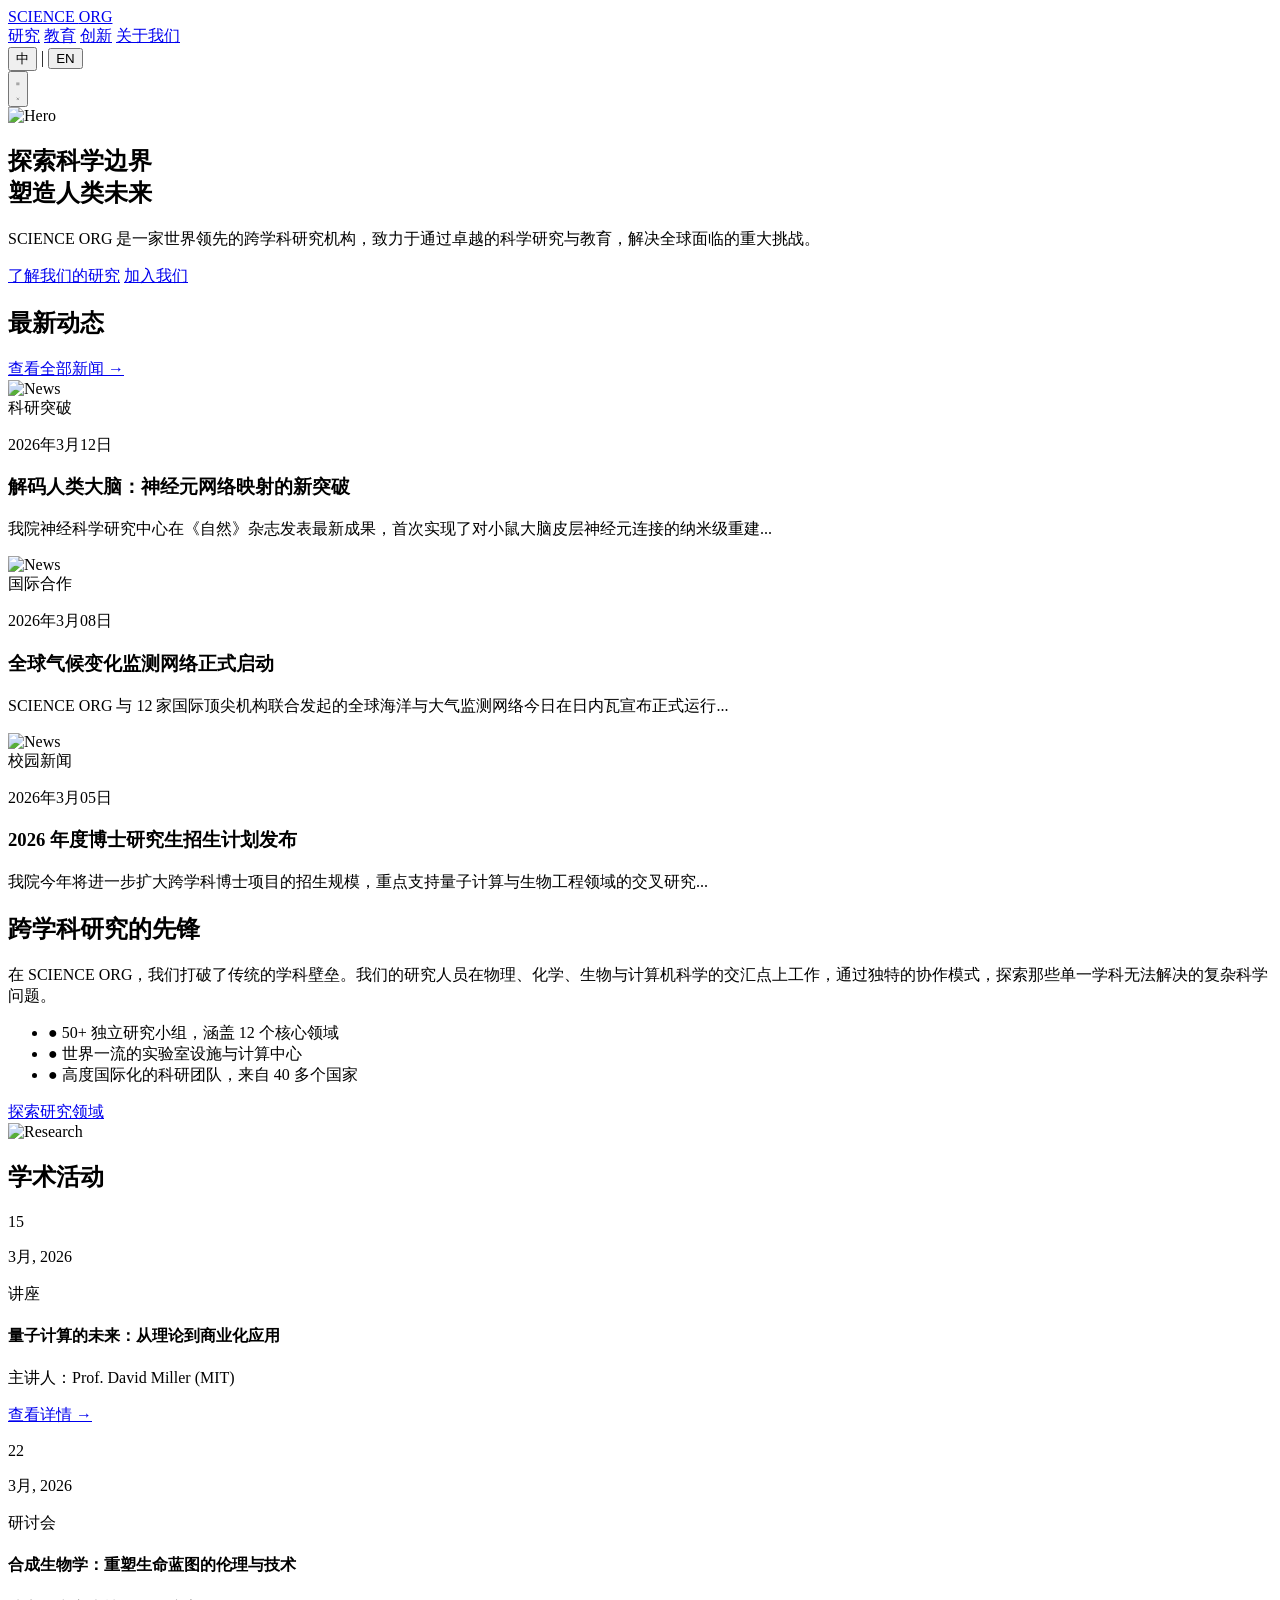
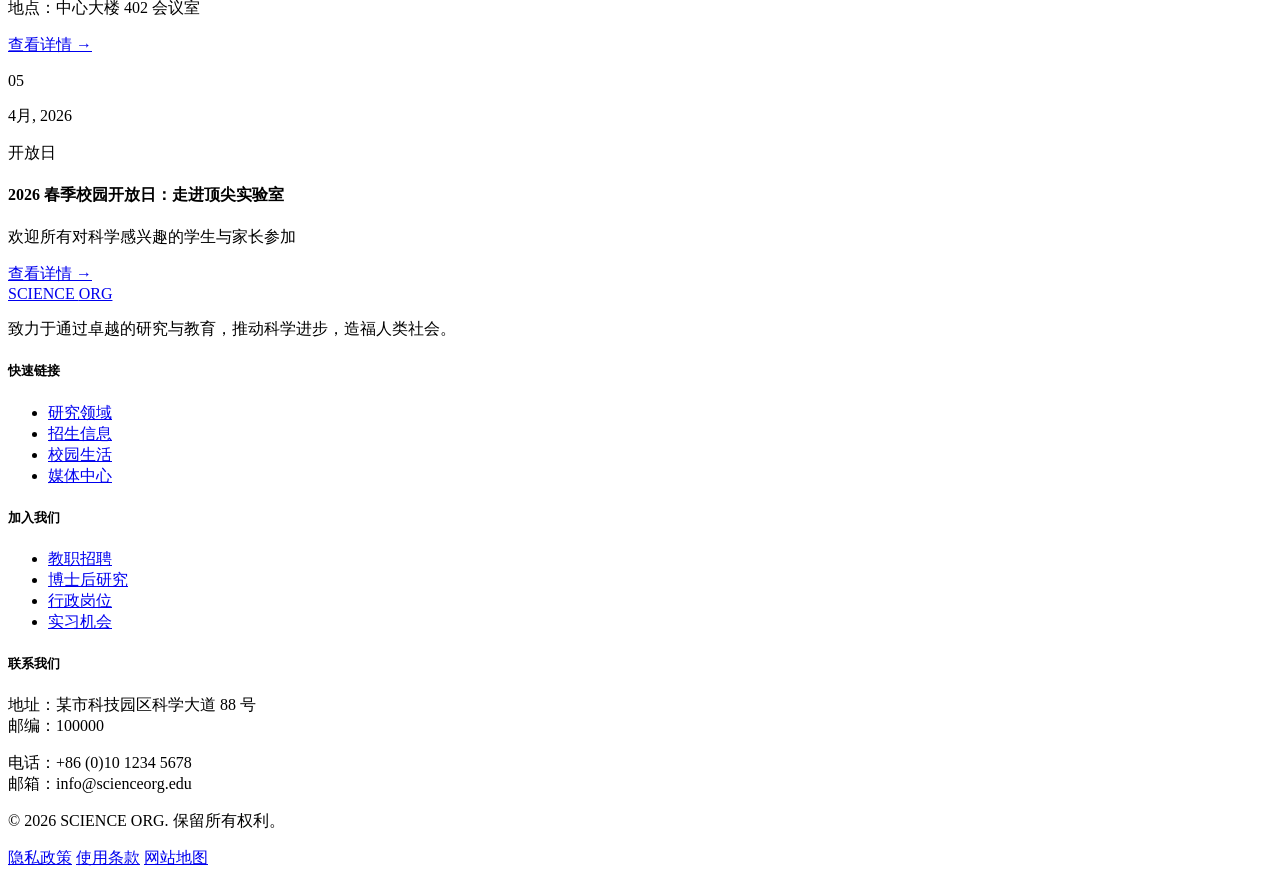
==== index.html @ 6a057630 "feat: Refactor styling and improve UX Updates color scheme, introduces smooth transitions for mobile" ====
<!-- index.html -->
<!DOCTYPE html>
<html lang="zh-CN">
<head>
    <meta charset="UTF-8">
    <meta name="viewport" content="width=device-width, initial-scale=1.0">
    <title>SCIENCE ORG | 卓越科研与教育机构</title>
    <script src="https://cdn.tailwindcss.com"></script>
    <link href="https://fonts.googleapis.com/css2?family=Inter:wght@300;400;500;600;700&display=swap" rel="stylesheet">
    <script>
        tailwind.config = {
            theme: {
                extend: {
                    colors: {
                        primary: '#111111',
                        accent: '#005bac',
                        'accent-light': '#e8f0fa',
                    },
                    fontFamily: {
                        sans: ['Inter', 'sans-serif'],
                    },
                }
            }
        }
    </script>
    <style>
        .nav-transition { transition: all 300ms ease-in-out; }
        
        /* Mobile Menu Animation */
        #mobile-menu {
            max-height: 0;
            opacity: 0;
            overflow: hidden;
            transition: max-height 300ms ease-in-out, opacity 300ms ease-in-out;
        }
        #mobile-menu.active {
            max-height: 400px;
            opacity: 1;
        }
        
        /* Overlay */
        #menu-overlay {
            opacity: 0;
            pointer-events: none;
            transition: opacity 300ms ease-in-out;
        }
        #menu-overlay.active {
            opacity: 1;
            pointer-events: auto;
        }

        /* Header Scrolled State */
        header.scrolled {
            background-color: white;
            box-shadow: 0 1px 3px 0 rgba(0, 0, 0, 0.1), 0 1px 2px 0 rgba(0, 0, 0, 0.06);
        }
        header.scrolled .nav-link { color: #1a1a1a; }
        header.scrolled .nav-link:hover { color: #005bac; }
        header.scrolled .logo-text { color: #111111; }
        header.scrolled .lang-btn { color: #6b7280; }
        header.scrolled .lang-btn.active { color: #005bac; }
        header.scrolled #mobile-menu-button { color: #111111; }
    </style>
</head>
<body class="bg-white text-gray-900 font-sans">

    <!-- Menu Overlay -->
    <div id="menu-overlay" class="fixed inset-0 bg-black/50 z-40"></div>

    <!-- Header -->
    <header id="main-header" class="fixed w-full z-50 nav-transition bg-transparent">
        <nav class="max-w-7xl mx-auto px-4 sm:px-6 lg:px-8">
            <div class="flex justify-between h-20 items-center">
                <div class="flex-shrink-0 flex items-center">
                    <a href="index.html" class="logo-text text-2xl font-bold text-white tracking-tighter nav-transition">SCIENCE <span class="text-accent">ORG</span></a>
                </div>
                <div class="hidden md:flex space-x-8 items-center">
                    <a href="list.html" class="nav-link text-sm font-medium text-white hover:text-accent transition-colors">研究</a>
                    <a href="#" class="nav-link text-sm font-medium text-white hover:text-accent transition-colors">教育</a>
                    <a href="#" class="nav-link text-sm font-medium text-white hover:text-accent transition-colors">创新</a>
                    <a href="#" class="nav-link text-sm font-medium text-white hover:text-accent transition-colors">关于我们</a>
                    <div class="flex items-center space-x-2 ml-4 border-l pl-6 border-white/20">
                        <button class="lang-btn text-xs font-bold text-accent active">中</button>
                        <span class="text-white/30">|</span>
                        <button class="lang-btn text-xs font-medium text-white/70 hover:text-accent">EN</button>
                    </div>
                </div>
                <div class="md:hidden flex items-center">
                    <button id="mobile-menu-button" class="text-white p-2 focus:outline-none nav-transition">
                        <svg id="menu-icon" class="h-6 w-6" fill="none" viewBox="0 0 24 24" stroke="currentColor">
                            <path stroke-linecap="round" stroke-linejoin="round" stroke-width="2" d="M4 6h16M4 12h16M4 18h16" />
                        </svg>
                        <svg id="close-icon" class="h-6 w-6 hidden" fill="none" viewBox="0 0 24 24" stroke="currentColor">
                            <path stroke-linecap="round" stroke-linejoin="round" stroke-width="2" d="M6 18L18 6M6 6l12 12" />
                        </svg>
                    </button>
                </div>
            </div>
        </nav>
        <!-- Mobile Menu -->
        <div id="mobile-menu" class="md:hidden bg-white px-4 py-4 space-y-2 border-b border-gray-100">
            <a href="list.html" class="block py-2 text-base font-medium text-[#1a1a1a] hover:text-accent">研究</a>
            <a href="#" class="block py-2 text-base font-medium text-[#1a1a1a] hover:text-accent">教育</a>
            <a href="#" class="block py-2 text-base font-medium text-[#1a1a1a] hover:text-accent">创新</a>
            <a href="#" class="block py-2 text-base font-medium text-[#1a1a1a] hover:text-accent">关于我们</a>
        </div>
    </header>

    <!-- Hero Section -->
    <section class="relative h-[600px] flex items-center overflow-hidden">
        <div class="absolute inset-0 z-0">
            <img src="https://images.unsplash.com/photo-1532094349884-543bc11b234d?auto=format&fit=crop&w=1440&h=600&q=80" alt="Hero" class="w-full h-full object-cover">
            <div class="absolute inset-0 bg-black/45"></div>
        </div>
        <div class="relative z-10 max-w-7xl mx-auto px-4 sm:px-6 lg:px-8 text-white">
            <h1 class="text-4xl md:text-6xl font-bold leading-tight mb-6 max-w-3xl">探索科学边界<br>塑造人类未来</h1>
            <p class="text-lg md:text-xl text-gray-200 mb-10 max-w-2xl">SCIENCE ORG 是一家世界领先的跨学科研究机构，致力于通过卓越的科学研究与教育，解决全球面临的重大挑战。</p>
            <div class="flex flex-wrap gap-4">
                <a href="list.html" class="px-8 py-3 bg-accent text-white font-bold rounded-sm hover:bg-[#004a8d] transition-colors uppercase tracking-wider text-sm">了解我们的研究</a>
                <a href="#" class="px-8 py-3 bg-white/10 backdrop-blur-md text-white border border-white/30 font-bold rounded-sm hover:bg-white/20 transition-colors uppercase tracking-wider text-sm">加入我们</a>
            </div>
        </div>
    </section>

    <!-- News Section -->
    <section class="py-24 bg-white">
        <div class="max-w-7xl mx-auto px-4 sm:px-6 lg:px-8">
            <div class="flex justify-between items-end mb-12">
                <div>
                    <h2 class="text-3xl font-bold text-primary uppercase tracking-tight">最新动态</h2>
                    <div class="w-12 h-1 bg-accent mt-4"></div>
                </div>
                <a href="list.html" class="text-sm font-bold text-accent hover:underline uppercase tracking-widest">查看全部新闻 &rarr;</a>
            </div>
            
            <div class="grid grid-cols-1 md:grid-cols-3 gap-8">
                <!-- Card 1 -->
                <div class="group cursor-pointer">
                    <div class="relative overflow-hidden aspect-[3/2] mb-6">
                        <img src="https://images.unsplash.com/photo-1507413245164-6160d8298b31?auto=format&fit=crop&w=600&h=400&q=80" alt="News" class="w-full h-full object-cover group-hover:scale-105 transition-transform duration-500">
                        <div class="absolute top-4 left-4">
                            <span class="px-3 py-1 bg-accent-light text-accent text-[10px] font-bold rounded uppercase tracking-wider">科研突破</span>
                        </div>
                    </div>
                    <p class="text-xs text-gray-400 font-medium mb-2">2026年3月12日</p>
                    <h3 class="text-xl font-bold text-primary group-hover:text-accent transition-colors mb-3 leading-snug">解码人类大脑：神经元网络映射的新突破</h3>
                    <p class="text-gray-500 text-sm line-clamp-2">我院神经科学研究中心在《自然》杂志发表最新成果，首次实现了对小鼠大脑皮层神经元连接的纳米级重建...</p>
                </div>
                <!-- Card 2 -->
                <div class="group cursor-pointer">
                    <div class="relative overflow-hidden aspect-[3/2] mb-6">
                        <img src="https://images.unsplash.com/photo-1518152006812-edab29b069ac?auto=format&fit=crop&w=600&h=400&q=80" alt="News" class="w-full h-full object-cover group-hover:scale-105 transition-transform duration-500">
                        <div class="absolute top-4 left-4">
                            <span class="px-3 py-1 bg-accent-light text-accent text-[10px] font-bold rounded uppercase tracking-wider">国际合作</span>
                        </div>
                    </div>
                    <p class="text-xs text-gray-400 font-medium mb-2">2026年3月08日</p>
                    <h3 class="text-xl font-bold text-primary group-hover:text-accent transition-colors mb-3 leading-snug">全球气候变化监测网络正式启动</h3>
                    <p class="text-gray-500 text-sm line-clamp-2">SCIENCE ORG 与 12 家国际顶尖机构联合发起的全球海洋与大气监测网络今日在日内瓦宣布正式运行...</p>
                </div>
                <!-- Card 3 -->
                <div class="group cursor-pointer">
                    <div class="relative overflow-hidden aspect-[3/2] mb-6">
                        <img src="https://images.unsplash.com/photo-1532187863486-abf51ad9f69d?auto=format&fit=crop&w=600&h=400&q=80" alt="News" class="w-full h-full object-cover group-hover:scale-105 transition-transform duration-500">
                        <div class="absolute top-4 left-4">
                            <span class="px-3 py-1 bg-accent-light text-accent text-[10px] font-bold rounded uppercase tracking-wider">校园新闻</span>
                        </div>
                    </div>
                    <p class="text-xs text-gray-400 font-medium mb-2">2026年3月05日</p>
                    <h3 class="text-xl font-bold text-primary group-hover:text-accent transition-colors mb-3 leading-snug">2026 年度博士研究生招生计划发布</h3>
                    <p class="text-gray-500 text-sm line-clamp-2">我院今年将进一步扩大跨学科博士项目的招生规模，重点支持量子计算与生物工程领域的交叉研究...</p>
                </div>
            </div>
        </div>
    </section>

    <!-- Research Intro -->
    <section class="py-24 bg-gray-50">
        <div class="max-w-7xl mx-auto px-4 sm:px-6 lg:px-8">
            <div class="flex flex-col md:flex-row items-center gap-16">
                <div class="md:w-1/2">
                    <h2 class="text-3xl font-bold text-primary mb-6 uppercase tracking-tight">跨学科研究的先锋</h2>
                    <p class="text-gray-600 mb-8 leading-relaxed">
                        在 SCIENCE ORG，我们打破了传统的学科壁垒。我们的研究人员在物理、化学、生物与计算机科学的交汇点上工作，通过独特的协作模式，探索那些单一学科无法解决的复杂科学问题。
                    </p>
                    <ul class="space-y-4 mb-10">
                        <li class="flex items-start">
                            <span class="text-accent mr-3 mt-1">●</span>
                            <span class="text-gray-700 font-medium">50+ 独立研究小组，涵盖 12 个核心领域</span>
                        </li>
                        <li class="flex items-start">
                            <span class="text-accent mr-3 mt-1">●</span>
                            <span class="text-gray-700 font-medium">世界一流的实验室设施与计算中心</span>
                        </li>
                        <li class="flex items-start">
                            <span class="text-accent mr-3 mt-1">●</span>
                            <span class="text-gray-700 font-medium">高度国际化的科研团队，来自 40 多个国家</span>
                        </li>
                    </ul>
                    <a href="#" class="inline-block px-8 py-3 bg-primary text-white font-bold rounded-sm hover:bg-accent transition-colors uppercase tracking-widest text-xs">探索研究领域</a>
                </div>
                <div class="md:w-1/2">
                    <div class="relative">
                        <img src="https://images.unsplash.com/photo-1581093588401-fbb62a02f120?auto=format&fit=crop&w=800&h=600&q=80" alt="Research" class="rounded-sm shadow-2xl">
                        <div class="absolute -bottom-6 -left-6 w-32 h-32 bg-accent opacity-20 -z-10"></div>
                    </div>
                </div>
            </div>
        </div>
    </section>

    <!-- Events Section -->
    <section class="py-24 bg-white">
        <div class="max-w-7xl mx-auto px-4 sm:px-6 lg:px-8">
            <h2 class="text-3xl font-bold text-primary mb-12 uppercase tracking-tight text-center">学术活动</h2>
            
            <div class="space-y-4">
                <!-- Event 1 -->
                <div class="flex flex-col md:flex-row items-center bg-gray-50 p-6 hover:bg-accent-light transition-colors group">
                    <div class="md:w-32 text-center mb-4 md:mb-0">
                        <p class="text-2xl font-bold text-primary group-hover:text-accent">15</p>
                        <p class="text-xs text-gray-400 font-bold uppercase">3月, 2026</p>
                    </div>
                    <div class="md:w-24 mb-4 md:mb-0">
                        <span class="px-2 py-1 bg-white text-accent text-[10px] font-bold rounded border border-accent/20 uppercase">讲座</span>
                    </div>
                    <div class="flex-grow">
                        <h4 class="text-lg font-bold text-primary group-hover:text-accent transition-colors">量子计算的未来：从理论到商业化应用</h4>
                        <p class="text-sm text-gray-500 mt-1">主讲人：Prof. David Miller (MIT)</p>
                    </div>
                    <div class="mt-4 md:mt-0">
                        <a href="#" class="text-xs font-bold text-accent uppercase tracking-widest hover:underline">查看详情 &rarr;</a>
                    </div>
                </div>
                <!-- Event 2 -->
                <div class="flex flex-col md:flex-row items-center bg-gray-50 p-6 hover:bg-accent-light transition-colors group">
                    <div class="md:w-32 text-center mb-4 md:mb-0">
                        <p class="text-2xl font-bold text-primary group-hover:text-accent">22</p>
                        <p class="text-xs text-gray-400 font-bold uppercase">3月, 2026</p>
                    </div>
                    <div class="md:w-24 mb-4 md:mb-0">
                        <span class="px-2 py-1 bg-white text-accent text-[10px] font-bold rounded border border-accent/20 uppercase">研讨会</span>
                    </div>
                    <div class="flex-grow">
                        <h4 class="text-lg font-bold text-primary group-hover:text-accent transition-colors">合成生物学：重塑生命蓝图的伦理与技术</h4>
                        <p class="text-sm text-gray-500 mt-1">地点：中心大楼 402 会议室</p>
                    </div>
                    <div class="mt-4 md:mt-0">
                        <a href="#" class="text-xs font-bold text-accent uppercase tracking-widest hover:underline">查看详情 &rarr;</a>
                    </div>
                </div>
                <!-- Event 3 -->
                <div class="flex flex-col md:flex-row items-center bg-gray-50 p-6 hover:bg-accent-light transition-colors group">
                    <div class="md:w-32 text-center mb-4 md:mb-0">
                        <p class="text-2xl font-bold text-primary group-hover:text-accent">05</p>
                        <p class="text-xs text-gray-400 font-bold uppercase">4月, 2026</p>
                    </div>
                    <div class="md:w-24 mb-4 md:mb-0">
                        <span class="px-2 py-1 bg-white text-accent text-[10px] font-bold rounded border border-accent/20 uppercase">开放日</span>
                    </div>
                    <div class="flex-grow">
                        <h4 class="text-lg font-bold text-primary group-hover:text-accent transition-colors">2026 春季校园开放日：走进顶尖实验室</h4>
                        <p class="text-sm text-gray-500 mt-1">欢迎所有对科学感兴趣的学生与家长参加</p>
                    </div>
                    <div class="mt-4 md:mt-0">
                        <a href="#" class="text-xs font-bold text-accent uppercase tracking-widest hover:underline">查看详情 &rarr;</a>
                    </div>
                </div>
            </div>
        </div>
    </section>

    <!-- Footer -->
    <footer class="bg-[#111111] text-white py-20">
        <div class="max-w-7xl mx-auto px-4 sm:px-6 lg:px-8">
            <div class="grid grid-cols-1 md:grid-cols-4 gap-12 mb-16">
                <div class="col-span-1 md:col-span-1">
                    <a href="index.html" class="text-2xl font-bold tracking-tighter mb-6 block">SCIENCE <span class="text-accent">ORG</span></a>
                    <p class="text-gray-400 text-sm leading-relaxed">
                        致力于通过卓越的研究与教育，推动科学进步，造福人类社会。
                    </p>
                </div>
                <div>
                    <h5 class="text-lg font-bold mb-6">快速链接</h5>
                    <ul class="space-y-3 text-gray-400 text-sm">
                        <li><a href="#" class="hover:text-accent transition-colors">研究领域</a></li>
                        <li><a href="#" class="hover:text-accent transition-colors">招生信息</a></li>
                        <li><a href="#" class="hover:text-accent transition-colors">校园生活</a></li>
                        <li><a href="#" class="hover:text-accent transition-colors">媒体中心</a></li>
                    </ul>
                </div>
                <div>
                    <h5 class="text-lg font-bold mb-6">加入我们</h5>
                    <ul class="space-y-3 text-gray-400 text-sm">
                        <li><a href="#" class="hover:text-accent transition-colors">教职招聘</a></li>
                        <li><a href="#" class="hover:text-accent transition-colors">博士后研究</a></li>
                        <li><a href="#" class="hover:text-accent transition-colors">行政岗位</a></li>
                        <li><a href="#" class="hover:text-accent transition-colors">实习机会</a></li>
                    </ul>
                </div>
                <div>
                    <h5 class="text-lg font-bold mb-6">联系我们</h5>
                    <p class="text-gray-400 text-sm mb-4">
                        地址：某市科技园区科学大道 88 号<br>
                        邮编：100000
                    </p>
                    <p class="text-gray-400 text-sm">
                        电话：+86 (0)10 1234 5678<br>
                        邮箱：info@scienceorg.edu
                    </p>
                </div>
            </div>
            <div class="pt-8 border-t border-gray-800 flex flex-col md:flex-row justify-between items-center text-gray-500 text-xs">
                <p>&copy; 2026 SCIENCE ORG. 保留所有权利。</p>
                <div class="flex space-x-6 mt-4 md:mt-0">
                    <a href="#" class="hover:text-white">隐私政策</a>
                    <a href="#" class="hover:text-white">使用条款</a>
                    <a href="#" class="hover:text-white">网站地图</a>
                </div>
            </div>
        </div>
    </footer>

    <script>
        const header = document.getElementById('main-header');
        const mobileMenuBtn = document.getElementById('mobile-menu-button');
        const mobileMenu = document.getElementById('mobile-menu');
        const menuOverlay = document.getElementById('menu-overlay');
        const menuIcon = document.getElementById('menu-icon');
        const closeIcon = document.getElementById('close-icon');

        // Scroll Effect
        window.addEventListener('scroll', () => {
            if (window.scrollY > 80) {
                header.classList.add('scrolled');
            } else {
                header.classList.remove('scrolled');
            }
        });

        // Mobile Menu Toggle
        function toggleMenu() {
            const isOpen = mobileMenu.classList.toggle('active');
            menuOverlay.classList.toggle('active');
            menuIcon.classList.toggle('hidden');
            closeIcon.classList.toggle('hidden');
            document.body.style.overflow = isOpen ? 'hidden' : '';
        }

        mobileMenuBtn.addEventListener('click', (e) => {
            e.stopPropagation();
            toggleMenu();
        });

        menuOverlay.addEventListener('click', toggleMenu);

        // Close menu when clicking outside
        document.addEventListener('click', (e) => {
            if (mobileMenu.classList.contains('active') && !header.contains(e.target)) {
                toggleMenu();
            }
        });
    </script>
</body>
</html>
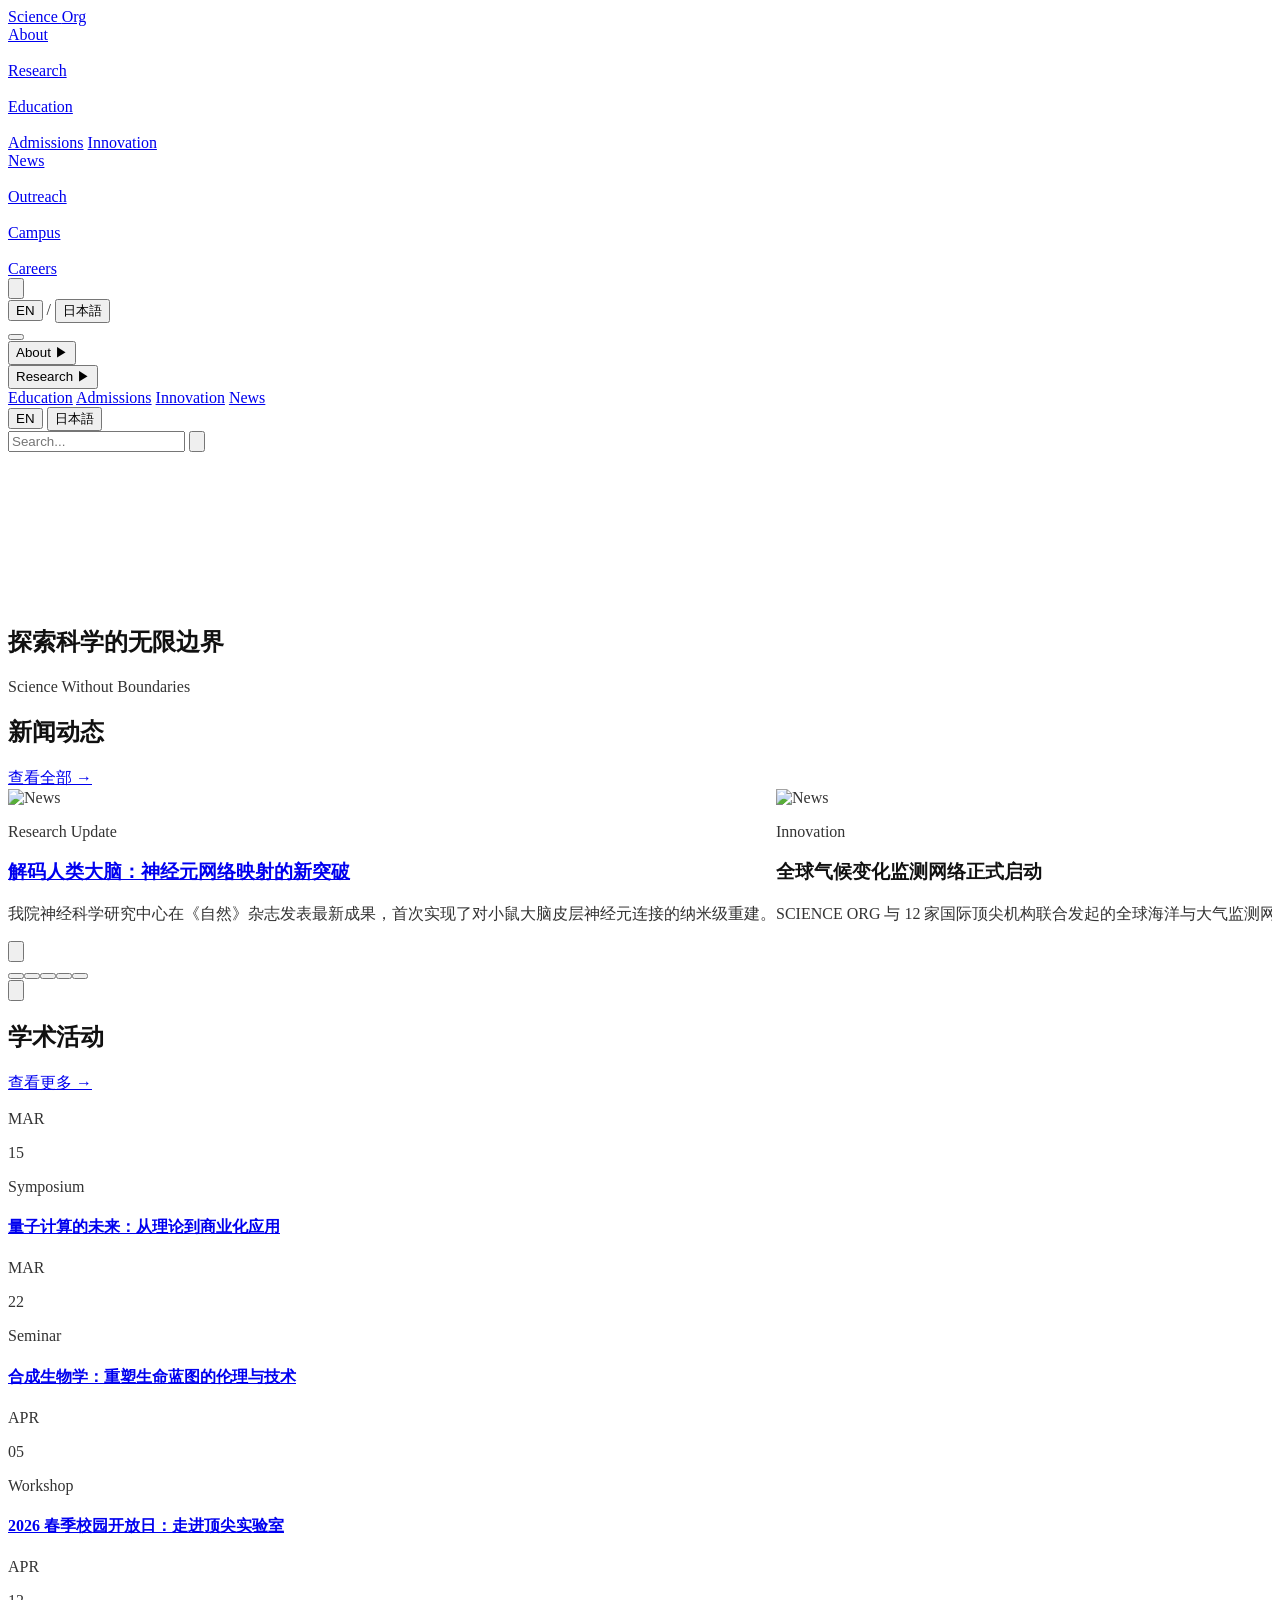
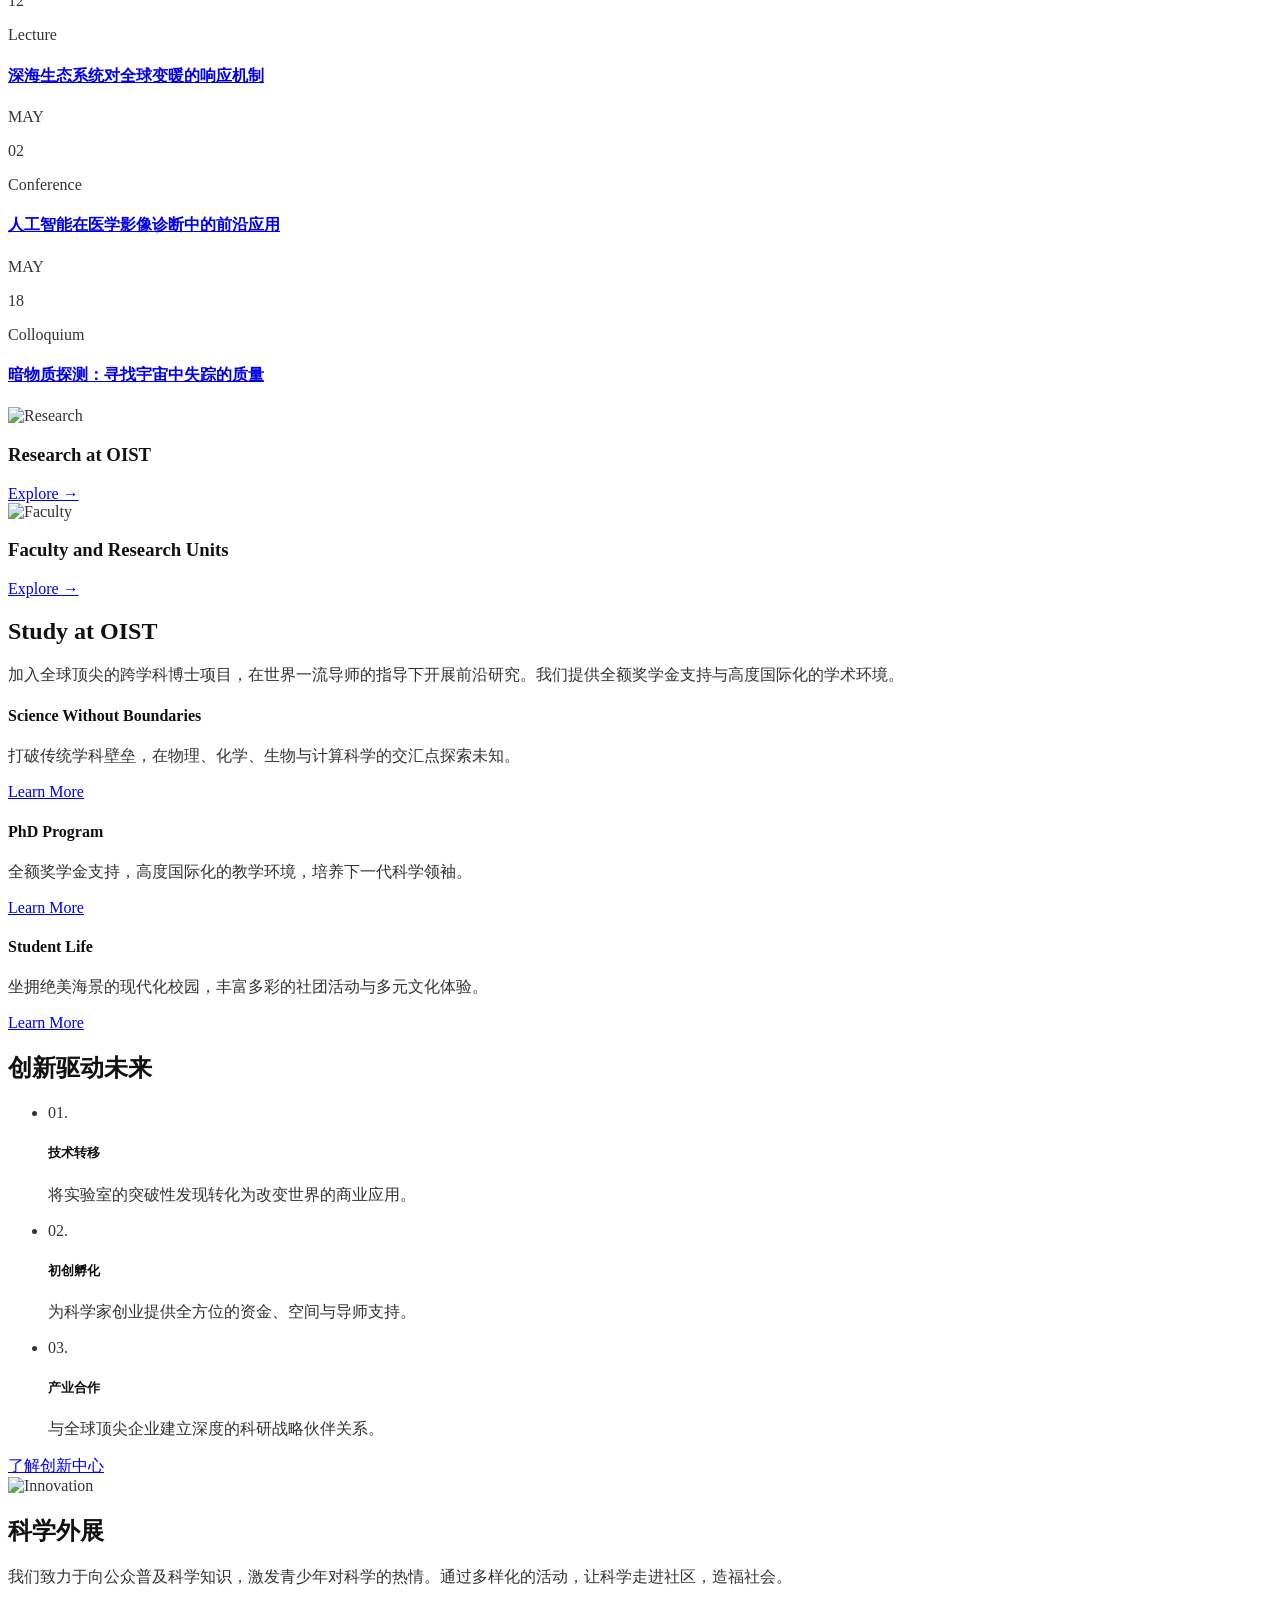
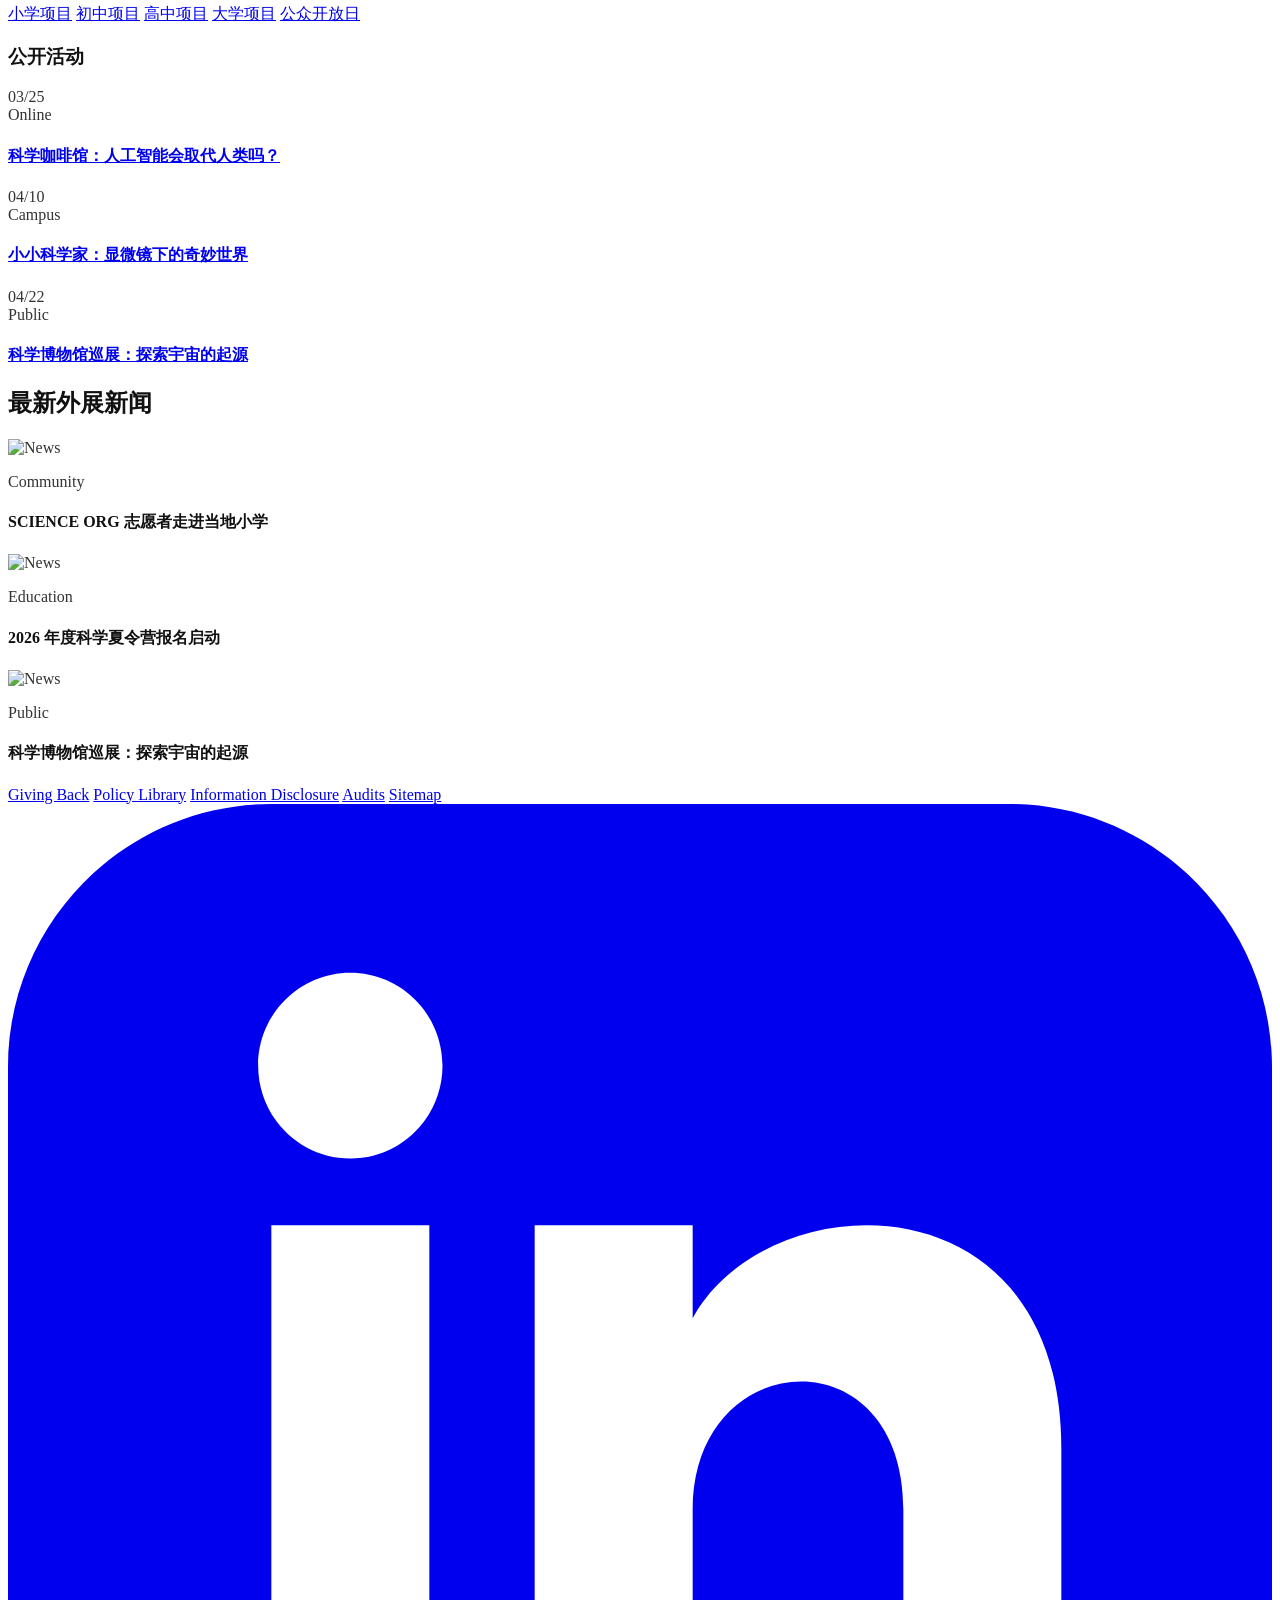
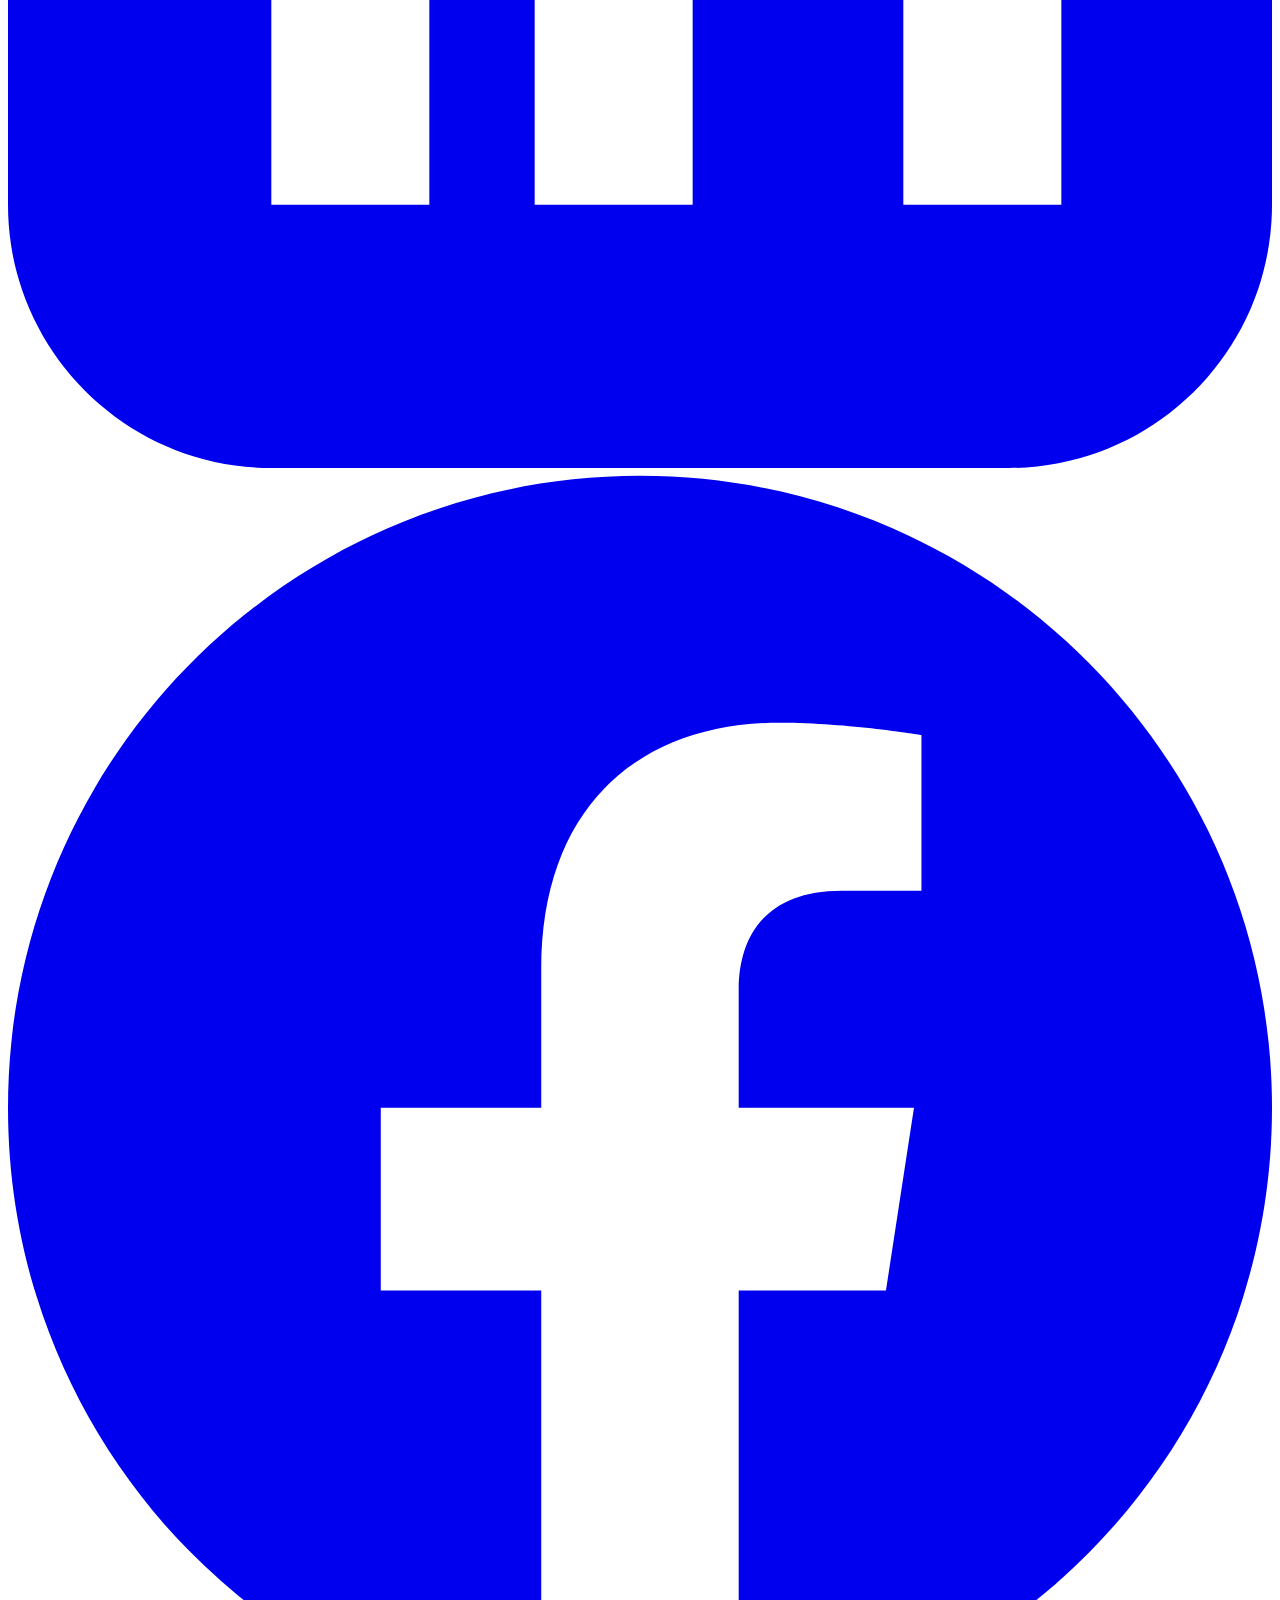
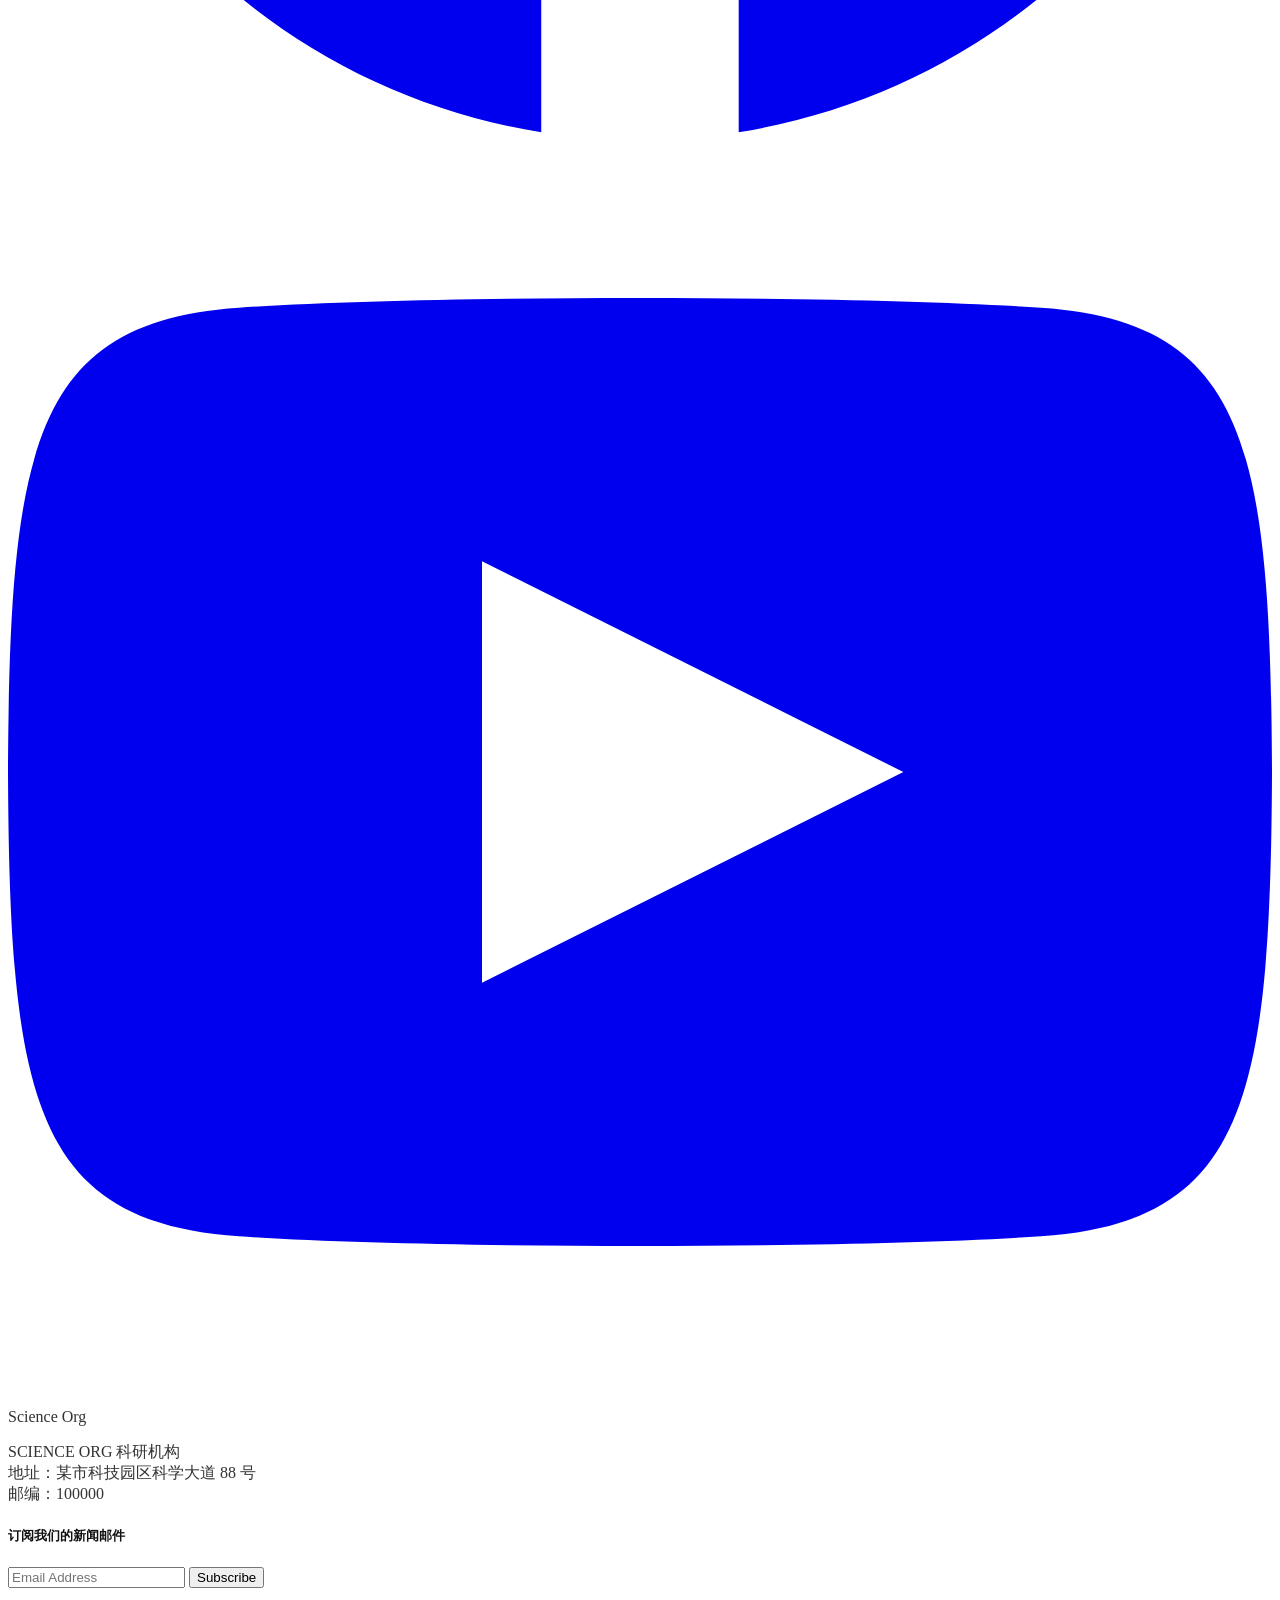
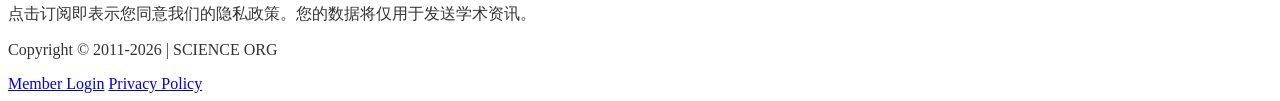
==== commit df7b39ce: "feat: Refactor styling and titles for OIST theme Updates Tailwind CSS configuration to introduce OIS" ====
--- a/index.html
+++ b/index.html
@@ -4,7 +4,7 @@
 <head>
     <meta charset="UTF-8">
     <meta name="viewport" content="width=device-width, initial-scale=1.0">
-    <title>SCIENCE ORG | 卓越科研与教育机构</title>
+    <title>SCIENCE ORG | 探索科学的无限边界</title>
     <script src="https://cdn.tailwindcss.com"></script>
     <link href="https://fonts.googleapis.com/css2?family=Inter:wght@300;400;500;600;700&display=swap" rel="stylesheet">
     <script>
@@ -12,9 +12,14 @@
             theme: {
                 extend: {
                     colors: {
-                        primary: '#111111',
-                        accent: '#005bac',
-                        'accent-light': '#e8f0fa',
+                        oist: {
+                            DEFAULT: '#004c45',
+                            accent: '#007a6e',
+                            hover: '#007a6e',
+                        },
+                        gray: {
+                            950: '#111111',
+                        }
                     },
                     fontFamily: {
                         sans: ['Inter', 'sans-serif'],
@@ -24,342 +29,715 @@
         }
     </script>
     <style>
-        .nav-transition { transition: all 300ms ease-in-out; }
+        body { color: #333333; }
+        h1, h2, h3, h4, h5, h6 { color: #111111; }
         
-        /* Mobile Menu Animation */
-        #mobile-menu {
+        /* Dropdown Menu */
+        .nav-dropdown {
+            opacity: 0;
+            visibility: hidden;
+            transform: translateY(10px);
+            transition: all 200ms ease-in-out;
+        }
+        .nav-item:hover .nav-dropdown {
+            opacity: 1;
+            visibility: visible;
+            transform: translateY(0);
+        }
+
+        /* Mobile Menu Hamburger */
+        .hamburger span {
+            transition: all 300ms ease-in-out;
+        }
+        .menu-open .hamburger span:nth-child(1) { transform: translateY(8px) rotate(45deg); }
+        .menu-open .hamburger span:nth-child(2) { opacity: 0; }
+        .menu-open .hamburger span:nth-child(3) { transform: translateY(-8px) rotate(-45deg); }
+
+        /* Carousel */
+        .carousel-container { overflow: hidden; position: relative; }
+        .carousel-track { display: flex; transition: transform 0.5s ease-in-out; }
+        .carousel-item { min-width: 100%; flex-shrink: 0; }
+        @media (min-width: 768px) {
+            .carousel-item { min-width: 33.333%; }
+        }
+
+        /* Accordion */
+        .accordion-content {
             max-height: 0;
+            overflow: hidden;
+            transition: max-height 0.3s ease-out;
+        }
+        .accordion-item.active .accordion-content {
+            max-height: 1000px;
+        }
+        .accordion-item.active .arrow {
+            transform: rotate(90deg);
+        }
+
+        /* Search Box */
+        #search-overlay {
+            display: none;
             opacity: 0;
-            overflow: hidden;
-            transition: max-height 300ms ease-in-out, opacity 300ms ease-in-out;
-        }
-        #mobile-menu.active {
-            max-height: 400px;
+            transition: opacity 0.3s ease-in-out;
+        }
+        #search-overlay.active {
+            display: flex;
             opacity: 1;
         }
-        
-        /* Overlay */
-        #menu-overlay {
-            opacity: 0;
-            pointer-events: none;
-            transition: opacity 300ms ease-in-out;
-        }
-        #menu-overlay.active {
-            opacity: 1;
-            pointer-events: auto;
-        }
-
-        /* Header Scrolled State */
-        header.scrolled {
-            background-color: white;
-            box-shadow: 0 1px 3px 0 rgba(0, 0, 0, 0.1), 0 1px 2px 0 rgba(0, 0, 0, 0.06);
-        }
-        header.scrolled .nav-link { color: #1a1a1a; }
-        header.scrolled .nav-link:hover { color: #005bac; }
-        header.scrolled .logo-text { color: #111111; }
-        header.scrolled .lang-btn { color: #6b7280; }
-        header.scrolled .lang-btn.active { color: #005bac; }
-        header.scrolled #mobile-menu-button { color: #111111; }
     </style>
 </head>
-<body class="bg-white text-gray-900 font-sans">
-
-    <!-- Menu Overlay -->
-    <div id="menu-overlay" class="fixed inset-0 bg-black/50 z-40"></div>
-
-    <!-- Header -->
-    <header id="main-header" class="fixed w-full z-50 nav-transition bg-transparent">
-        <nav class="max-w-7xl mx-auto px-4 sm:px-6 lg:px-8">
-            <div class="flex justify-between h-20 items-center">
-                <div class="flex-shrink-0 flex items-center">
-                    <a href="index.html" class="logo-text text-2xl font-bold text-white tracking-tighter nav-transition">SCIENCE <span class="text-accent">ORG</span></a>
-                </div>
-                <div class="hidden md:flex space-x-8 items-center">
-                    <a href="list.html" class="nav-link text-sm font-medium text-white hover:text-accent transition-colors">研究</a>
-                    <a href="#" class="nav-link text-sm font-medium text-white hover:text-accent transition-colors">教育</a>
-                    <a href="#" class="nav-link text-sm font-medium text-white hover:text-accent transition-colors">创新</a>
-                    <a href="#" class="nav-link text-sm font-medium text-white hover:text-accent transition-colors">关于我们</a>
-                    <div class="flex items-center space-x-2 ml-4 border-l pl-6 border-white/20">
-                        <button class="lang-btn text-xs font-bold text-accent active">中</button>
-                        <span class="text-white/30">|</span>
-                        <button class="lang-btn text-xs font-medium text-white/70 hover:text-accent">EN</button>
-                    </div>
-                </div>
-                <div class="md:hidden flex items-center">
-                    <button id="mobile-menu-button" class="text-white p-2 focus:outline-none nav-transition">
-                        <svg id="menu-icon" class="h-6 w-6" fill="none" viewBox="0 0 24 24" stroke="currentColor">
-                            <path stroke-linecap="round" stroke-linejoin="round" stroke-width="2" d="M4 6h16M4 12h16M4 18h16" />
-                        </svg>
-                        <svg id="close-icon" class="h-6 w-6 hidden" fill="none" viewBox="0 0 24 24" stroke="currentColor">
-                            <path stroke-linecap="round" stroke-linejoin="round" stroke-width="2" d="M6 18L18 6M6 6l12 12" />
-                        </svg>
+<body class="font-sans antialiased">
+
+    <!-- Navigation -->
+    <header class="fixed w-full top-0 z-[100] bg-white shadow-[0_2px_15px_-3px_rgba(0,0,0,0.07)]">
+        <div class="max-w-[1440px] mx-auto px-6 h-20 flex items-center justify-between">
+            <!-- Logo -->
+            <a href="index.html" class="flex items-center space-x-2">
+                <div class="w-8 h-8 bg-oist"></div>
+                <span class="text-xl font-bold text-gray-950 tracking-tighter uppercase">Science <span class="text-oist">Org</span></span>
+            </a>
+
+            <!-- Desktop Nav -->
+            <nav class="hidden xl:flex items-center space-x-1 h-full">
+                <!-- About -->
+                <div class="nav-item relative h-full flex items-center px-3 group">
+                    <a href="#" class="text-[13px] font-semibold text-[#1a1a1a] hover:text-oist-accent transition-colors">About</a>
+                    <div class="nav-dropdown absolute top-20 left-0 bg-white shadow-xl border-t border-gray-100 min-w-[240px] py-4">
+                        <a href="#" class="block px-6 py-2 text-[13px] hover:text-oist-accent border-b border-gray-50 last:border-0">About OIST</a>
+                        <a href="#" class="block px-6 py-2 text-[13px] hover:text-oist-accent border-b border-gray-50 last:border-0">Facts and Figures</a>
+                        <a href="#" class="block px-6 py-2 text-[13px] hover:text-oist-accent border-b border-gray-50 last:border-0">Leadership and Governance</a>
+                        <a href="#" class="block px-6 py-2 text-[13px] hover:text-oist-accent border-b border-gray-50 last:border-0">History</a>
+                        <a href="#" class="block px-6 py-2 text-[13px] hover:text-oist-accent border-b border-gray-50 last:border-0">Publications and Reports</a>
+                        <a href="#" class="block px-6 py-2 text-[13px] hover:text-oist-accent">Careers</a>
+                    </div>
+                </div>
+                <!-- Research -->
+                <div class="nav-item relative h-full flex items-center px-3 group">
+                    <a href="list.html" class="text-[13px] font-semibold text-[#1a1a1a] hover:text-oist-accent transition-colors">Research</a>
+                    <div class="nav-dropdown absolute top-20 left-0 bg-white shadow-xl border-t border-gray-100 min-w-[240px] py-4">
+                        <a href="list.html" class="block px-6 py-2 text-[13px] hover:text-oist-accent border-b border-gray-50 last:border-0">Research at OIST</a>
+                        <a href="#" class="block px-6 py-2 text-[13px] hover:text-oist-accent border-b border-gray-50 last:border-0">Faculty and Research Units</a>
+                        <a href="#" class="block px-6 py-2 text-[13px] hover:text-oist-accent border-b border-gray-50 last:border-0">Open Centers</a>
+                        <a href="#" class="block px-6 py-2 text-[13px] hover:text-oist-accent border-b border-gray-50 last:border-0">Research Facilities</a>
+                        <a href="#" class="block px-6 py-2 text-[13px] hover:text-oist-accent border-b border-gray-50 last:border-0">Research Support</a>
+                        <a href="#" class="block px-6 py-2 text-[13px] hover:text-oist-accent">Grants & Partnerships</a>
+                    </div>
+                </div>
+                <!-- Education -->
+                <div class="nav-item relative h-full flex items-center px-3 group">
+                    <a href="#" class="text-[13px] font-semibold text-[#1a1a1a] hover:text-oist-accent transition-colors">Education</a>
+                    <div class="nav-dropdown absolute top-20 left-0 bg-white shadow-xl border-t border-gray-100 min-w-[240px] py-4">
+                        <a href="#" class="block px-6 py-2 text-[13px] hover:text-oist-accent border-b border-gray-50 last:border-0">PhD Program</a>
+                        <a href="#" class="block px-6 py-2 text-[13px] hover:text-oist-accent border-b border-gray-50 last:border-0">Research Internship</a>
+                        <a href="#" class="block px-6 py-2 text-[13px] hover:text-oist-accent border-b border-gray-50 last:border-0">Student Life</a>
+                        <a href="#" class="block px-6 py-2 text-[13px] hover:text-oist-accent border-b border-gray-50 last:border-0">Admissions</a>
+                        <a href="#" class="block px-6 py-2 text-[13px] hover:text-oist-accent">Tuition & Funding</a>
+                    </div>
+                </div>
+                <a href="#" class="px-3 text-[13px] font-semibold text-[#1a1a1a] hover:text-oist-accent transition-colors">Admissions</a>
+                <a href="#" class="px-3 text-[13px] font-semibold text-[#1a1a1a] hover:text-oist-accent transition-colors">Innovation</a>
+                <!-- News -->
+                <div class="nav-item relative h-full flex items-center px-3 group">
+                    <a href="#" class="text-[13px] font-semibold text-[#1a1a1a] hover:text-oist-accent transition-colors">News</a>
+                    <div class="nav-dropdown absolute top-20 left-0 bg-white shadow-xl border-t border-gray-100 min-w-[240px] py-4">
+                        <a href="#" class="block px-6 py-2 text-[13px] hover:text-oist-accent border-b border-gray-50 last:border-0">Latest News</a>
+                        <a href="#" class="block px-6 py-2 text-[13px] hover:text-oist-accent border-b border-gray-50 last:border-0">Media Coverage</a>
+                        <a href="#" class="block px-6 py-2 text-[13px] hover:text-oist-accent border-b border-gray-50 last:border-0">Social Media</a>
+                        <a href="#" class="block px-6 py-2 text-[13px] hover:text-oist-accent border-b border-gray-50 last:border-0">Podcast</a>
+                        <a href="#" class="block px-6 py-2 text-[13px] hover:text-oist-accent">Press Contact</a>
+                    </div>
+                </div>
+                <!-- Outreach -->
+                <div class="nav-item relative h-full flex items-center px-3 group">
+                    <a href="#" class="text-[13px] font-semibold text-[#1a1a1a] hover:text-oist-accent transition-colors">Outreach</a>
+                    <div class="nav-dropdown absolute top-20 left-0 bg-white shadow-xl border-t border-gray-100 min-w-[240px] py-4">
+                        <a href="#" class="block px-6 py-2 text-[13px] hover:text-oist-accent border-b border-gray-50 last:border-0">Community Outreach</a>
+                        <a href="#" class="block px-6 py-2 text-[13px] hover:text-oist-accent border-b border-gray-50 last:border-0">Outreach News</a>
+                        <a href="#" class="block px-6 py-2 text-[13px] hover:text-oist-accent border-b border-gray-50 last:border-0">Elementary School</a>
+                        <a href="#" class="block px-6 py-2 text-[13px] hover:text-oist-accent border-b border-gray-50 last:border-0">High School</a>
+                        <a href="#" class="block px-6 py-2 text-[13px] hover:text-oist-accent border-b border-gray-50 last:border-0">University</a>
+                        <a href="#" class="block px-6 py-2 text-[13px] hover:text-oist-accent">General Public</a>
+                    </div>
+                </div>
+                <!-- Campus -->
+                <div class="nav-item relative h-full flex items-center px-3 group">
+                    <a href="#" class="text-[13px] font-semibold text-[#1a1a1a] hover:text-oist-accent transition-colors">Campus</a>
+                    <div class="nav-dropdown absolute top-20 left-0 bg-white shadow-xl border-t border-gray-100 min-w-[240px] py-4">
+                        <a href="#" class="block px-6 py-2 text-[13px] hover:text-oist-accent border-b border-gray-50 last:border-0">Campus Map</a>
+                        <a href="#" class="block px-6 py-2 text-[13px] hover:text-oist-accent border-b border-gray-50 last:border-0">Access & Parking</a>
+                        <a href="#" class="block px-6 py-2 text-[13px] hover:text-oist-accent border-b border-gray-50 last:border-0">Event Venues</a>
+                        <a href="#" class="block px-6 py-2 text-[13px] hover:text-oist-accent border-b border-gray-50 last:border-0">Housing</a>
+                        <a href="#" class="block px-6 py-2 text-[13px] hover:text-oist-accent border-b border-gray-50 last:border-0">Childcare</a>
+                        <a href="#" class="block px-6 py-2 text-[13px] hover:text-oist-accent">Tokyo Office</a>
+                    </div>
+                </div>
+                <a href="#" class="px-3 text-[13px] font-semibold text-[#1a1a1a] hover:text-oist-accent transition-colors">Careers</a>
+            </nav>
+
+            <!-- Right Actions -->
+            <div class="flex items-center space-x-4">
+                <button id="search-btn" class="p-2 text-[#1a1a1a] hover:text-oist-accent transition-colors">
+                    <svg class="w-5 h-5" fill="none" stroke="currentColor" viewBox="0 0 24 24"><path stroke-linecap="round" stroke-linejoin="round" stroke-width="2" d="M21 21l-6-6m2-5a7 7 0 11-14 0 7 7 0 0114 0z"></path></svg>
+                </button>
+                <div class="hidden md:flex items-center space-x-2 text-[11px] font-bold border-l pl-4 border-gray-200">
+                    <button class="text-oist-accent">EN</button>
+                    <span class="text-gray-300">/</span>
+                    <button class="text-[#1a1a1a] hover:text-oist-accent">日本語</button>
+                </div>
+                <!-- Mobile Toggle -->
+                <button id="mobile-menu-btn" class="xl:hidden hamburger p-2 flex flex-col space-y-1.5 z-[110]">
+                    <span class="block w-6 h-0.5 bg-[#1a1a1a]"></span>
+                    <span class="block w-6 h-0.5 bg-[#1a1a1a]"></span>
+                    <span class="block w-6 h-0.5 bg-[#1a1a1a]"></span>
+                </button>
+            </div>
+        </div>
+    </header>
+
+    <!-- Mobile Menu -->
+    <div id="mobile-menu" class="fixed inset-0 bg-white z-[105] pt-24 px-6 overflow-y-auto hidden">
+        <div class="space-y-2">
+            <!-- About Accordion -->
+            <div class="accordion-item border-b border-gray-100">
+                <button class="w-full py-4 flex justify-between items-center text-lg font-bold text-[#1a1a1a]">
+                    About <span class="arrow transition-transform duration-300">▶</span>
+                </button>
+                <div class="accordion-content bg-gray-50 px-4">
+                    <a href="#" class="block py-3 text-sm border-b border-white">About OIST</a>
+                    <a href="#" class="block py-3 text-sm border-b border-white">Facts and Figures</a>
+                    <a href="#" class="block py-3 text-sm border-b border-white">Leadership</a>
+                    <a href="#" class="block py-3 text-sm">Careers</a>
+                </div>
+            </div>
+            <!-- Research Accordion -->
+            <div class="accordion-item border-b border-gray-100">
+                <button class="w-full py-4 flex justify-between items-center text-lg font-bold text-[#1a1a1a]">
+                    Research <span class="arrow transition-transform duration-300">▶</span>
+                </button>
+                <div class="accordion-content bg-gray-50 px-4">
+                    <a href="list.html" class="block py-3 text-sm border-b border-white">Research at OIST</a>
+                    <a href="#" class="block py-3 text-sm border-b border-white">Faculty Units</a>
+                    <a href="#" class="block py-3 text-sm">Facilities</a>
+                </div>
+            </div>
+            <!-- Other Items -->
+            <a href="#" class="block py-4 border-b border-gray-100 text-lg font-bold text-[#1a1a1a]">Education</a>
+            <a href="#" class="block py-4 border-b border-gray-100 text-lg font-bold text-[#1a1a1a]">Admissions</a>
+            <a href="#" class="block py-4 border-b border-gray-100 text-lg font-bold text-[#1a1a1a]">Innovation</a>
+            <a href="#" class="block py-4 border-b border-gray-100 text-lg font-bold text-[#1a1a1a]">News</a>
+        </div>
+
+        <!-- Mobile Bottom -->
+        <div class="mt-12 pb-12 space-y-6">
+            <div class="flex items-center space-x-4">
+                <button class="px-4 py-2 bg-oist text-white text-sm font-bold">EN</button>
+                <button class="px-4 py-2 bg-gray-100 text-[#1a1a1a] text-sm font-bold">日本語</button>
+            </div>
+            <div class="relative">
+                <input type="text" placeholder="Search..." class="w-full bg-gray-100 h-12 px-4 rounded-sm focus:outline-none">
+                <button class="absolute right-4 top-1/2 -translate-y-1/2 text-gray-400">
+                    <svg class="w-5 h-5" fill="none" stroke="currentColor" viewBox="0 0 24 24"><path stroke-linecap="round" stroke-linejoin="round" stroke-width="2" d="M21 21l-6-6m2-5a7 7 0 11-14 0 7 7 0 0114 0z"></path></svg>
+                </button>
+            </div>
+        </div>
+    </div>
+
+    <!-- Search Overlay -->
+    <div id="search-overlay" class="fixed inset-0 bg-white z-[200] flex-col items-center pt-32 px-6">
+        <button id="close-search" class="absolute top-8 right-8 text-gray-400 hover:text-oist transition-colors">
+            <svg class="w-8 h-8" fill="none" stroke="currentColor" viewBox="0 0 24 24"><path stroke-linecap="round" stroke-linejoin="round" stroke-width="2" d="M6 18L18 6M6 6l12 12"></path></svg>
+        </button>
+        <div class="max-w-3xl w-full">
+            <input type="text" placeholder="Search Science Org..." class="w-full text-4xl font-light border-b-2 border-gray-100 py-4 focus:outline-none focus:border-oist transition-colors">
+            <p class="mt-4 text-gray-400 text-sm">Press Enter to search</p>
+        </div>
+    </div>
+
+    <!-- Hero Section -->
+    <section class="relative h-screen min-h-[600px] flex items-center overflow-hidden">
+        <video autoplay muted loop playsinline class="absolute inset-0 w-full h-full object-cover">
+            <source src="https://assets.mixkit.co/videos/preview/mixkit-science-experiment-in-a-laboratory-41443-large.mp4" type="video/mp4">
+        </video>
+        <div class="absolute inset-0 bg-black/30"></div>
+        <div class="relative z-10 max-w-[1440px] mx-auto px-6 w-full">
+            <h1 class="text-5xl md:text-7xl font-bold text-white leading-tight max-w-4xl" fetchpriority="high">探索科学的无限边界</h1>
+            <p class="text-xl text-white/90 mt-4 font-light">Science Without Boundaries</p>
+        </div>
+    </section>
+
+    <!-- News Carousel Section -->
+    <section class="py-24 bg-white overflow-hidden">
+        <div class="max-w-[1440px] mx-auto px-6">
+            <div class="flex justify-between items-end mb-12">
+                <h2 class="text-3xl font-bold uppercase tracking-tight">新闻动态</h2>
+                <a href="list.html" class="text-sm font-bold text-oist-accent hover:underline uppercase tracking-widest">查看全部 &rarr;</a>
+            </div>
+            
+            <div class="carousel-container group">
+                <div class="carousel-track" id="news-carousel">
+                    <!-- Slide 1 -->
+                    <div class="carousel-item px-4">
+                        <div class="bg-white">
+                            <div class="aspect-video overflow-hidden mb-6">
+                                <img src="https://picsum.photos/800/500?random=11" loading="lazy" alt="News" class="w-full h-full object-cover hover:scale-105 transition-transform duration-500">
+                            </div>
+                            <p class="text-[10px] font-bold text-oist-accent uppercase tracking-widest mb-2">Research Update</p>
+                            <h3 class="text-xl font-bold mb-3 line-clamp-2"><a href="article.html" class="hover:text-oist-accent transition-colors">解码人类大脑：神经元网络映射的新突破</a></h3>
+                            <p class="text-sm text-gray-600 line-clamp-2">我院神经科学研究中心在《自然》杂志发表最新成果，首次实现了对小鼠大脑皮层神经元连接的纳米级重建。</p>
+                        </div>
+                    </div>
+                    <!-- Slide 2 -->
+                    <div class="carousel-item px-4">
+                        <div class="bg-white">
+                            <div class="aspect-video overflow-hidden mb-6">
+                                <img src="https://picsum.photos/800/500?random=12" loading="lazy" alt="News" class="w-full h-full object-cover hover:scale-105 transition-transform duration-500">
+                            </div>
+                            <p class="text-[10px] font-bold text-oist-accent uppercase tracking-widest mb-2">Innovation</p>
+                            <h3 class="text-xl font-bold mb-3 line-clamp-2">全球气候变化监测网络正式启动</h3>
+                            <p class="text-sm text-gray-600 line-clamp-2">SCIENCE ORG 与 12 家国际顶尖机构联合发起的全球海洋与大气监测网络今日在日内瓦宣布正式运行。</p>
+                        </div>
+                    </div>
+                    <!-- Slide 3 -->
+                    <div class="carousel-item px-4">
+                        <div class="bg-white">
+                            <div class="aspect-video overflow-hidden mb-6">
+                                <img src="https://picsum.photos/800/500?random=13" loading="lazy" alt="News" class="w-full h-full object-cover hover:scale-105 transition-transform duration-500">
+                            </div>
+                            <p class="text-[10px] font-bold text-oist-accent uppercase tracking-widest mb-2">Education</p>
+                            <h3 class="text-xl font-bold mb-3 line-clamp-2">2026 年度博士研究生招生计划发布</h3>
+                            <p class="text-sm text-gray-600 line-clamp-2">我院今年将进一步扩大跨学科博士项目的招生规模，重点支持量子计算与生物工程领域的交叉研究。</p>
+                        </div>
+                    </div>
+                    <!-- Slide 4 -->
+                    <div class="carousel-item px-4">
+                        <div class="bg-white">
+                            <div class="aspect-video overflow-hidden mb-6">
+                                <img src="https://picsum.photos/800/500?random=14" loading="lazy" alt="News" class="w-full h-full object-cover hover:scale-105 transition-transform duration-500">
+                            </div>
+                            <p class="text-[10px] font-bold text-oist-accent uppercase tracking-widest mb-2">Outreach</p>
+                            <h3 class="text-xl font-bold mb-3 line-clamp-2">科学走进社区：2026 春季科普周圆满落幕</h3>
+                            <p class="text-sm text-gray-600 line-clamp-2">为期一周的科普活动吸引了超过 5000 名市民参与，展示了科学与日常生活的紧密联系。</p>
+                        </div>
+                    </div>
+                    <!-- Slide 5 -->
+                    <div class="carousel-item px-4">
+                        <div class="bg-white">
+                            <div class="aspect-video overflow-hidden mb-6">
+                                <img src="https://picsum.photos/800/500?random=15" loading="lazy" alt="News" class="w-full h-full object-cover hover:scale-105 transition-transform duration-500">
+                            </div>
+                            <p class="text-[10px] font-bold text-oist-accent uppercase tracking-widest mb-2">Campus</p>
+                            <h3 class="text-xl font-bold mb-3 line-clamp-2">新科研大楼落成，助力跨学科合作</h3>
+                            <p class="text-sm text-gray-600 line-clamp-2">耗时三年建设的新大楼正式投入使用，将为量子物理与合成生物学团队提供顶尖的研究环境。</p>
+                        </div>
+                    </div>
+                </div>
+                
+                <!-- Carousel Controls -->
+                <div class="flex justify-center items-center mt-12 space-x-6">
+                    <button id="prev-btn" class="w-12 h-12 rounded-full border border-gray-200 flex items-center justify-center hover:bg-oist hover:text-white transition-all">
+                        <svg class="w-6 h-6" fill="none" stroke="currentColor" viewBox="0 0 24 24"><path stroke-linecap="round" stroke-linejoin="round" stroke-width="2" d="M15 19l-7-7 7-7"></path></svg>
                     </button>
-                </div>
-            </div>
-        </nav>
-        <!-- Mobile Menu -->
-        <div id="mobile-menu" class="md:hidden bg-white px-4 py-4 space-y-2 border-b border-gray-100">
-            <a href="list.html" class="block py-2 text-base font-medium text-[#1a1a1a] hover:text-accent">研究</a>
-            <a href="#" class="block py-2 text-base font-medium text-[#1a1a1a] hover:text-accent">教育</a>
-            <a href="#" class="block py-2 text-base font-medium text-[#1a1a1a] hover:text-accent">创新</a>
-            <a href="#" class="block py-2 text-base font-medium text-[#1a1a1a] hover:text-accent">关于我们</a>
-        </div>
-    </header>
-
-    <!-- Hero Section -->
-    <section class="relative h-[600px] flex items-center overflow-hidden">
-        <div class="absolute inset-0 z-0">
-            <img src="https://images.unsplash.com/photo-1532094349884-543bc11b234d?auto=format&fit=crop&w=1440&h=600&q=80" alt="Hero" class="w-full h-full object-cover">
-            <div class="absolute inset-0 bg-black/45"></div>
-        </div>
-        <div class="relative z-10 max-w-7xl mx-auto px-4 sm:px-6 lg:px-8 text-white">
-            <h1 class="text-4xl md:text-6xl font-bold leading-tight mb-6 max-w-3xl">探索科学边界<br>塑造人类未来</h1>
-            <p class="text-lg md:text-xl text-gray-200 mb-10 max-w-2xl">SCIENCE ORG 是一家世界领先的跨学科研究机构，致力于通过卓越的科学研究与教育，解决全球面临的重大挑战。</p>
-            <div class="flex flex-wrap gap-4">
-                <a href="list.html" class="px-8 py-3 bg-accent text-white font-bold rounded-sm hover:bg-[#004a8d] transition-colors uppercase tracking-wider text-sm">了解我们的研究</a>
-                <a href="#" class="px-8 py-3 bg-white/10 backdrop-blur-md text-white border border-white/30 font-bold rounded-sm hover:bg-white/20 transition-colors uppercase tracking-wider text-sm">加入我们</a>
+                    <div class="flex space-x-2" id="carousel-dots">
+                        <!-- Dots generated by JS -->
+                    </div>
+                    <button id="next-btn" class="w-12 h-12 rounded-full border border-gray-200 flex items-center justify-center hover:bg-oist hover:text-white transition-all">
+                        <svg class="w-6 h-6" fill="none" stroke="currentColor" viewBox="0 0 24 24"><path stroke-linecap="round" stroke-linejoin="round" stroke-width="2" d="M9 5l7 7-7 7"></path></svg>
+                    </button>
+                </div>
             </div>
         </div>
     </section>
 
-    <!-- News Section -->
+    <!-- Research Events Section -->
+    <section class="py-24 bg-gray-50">
+        <div class="max-w-[1440px] mx-auto px-6">
+            <div class="flex justify-between items-end mb-12">
+                <h2 class="text-3xl font-bold uppercase tracking-tight">学术活动</h2>
+                <a href="#" class="text-sm font-bold text-oist-accent hover:underline uppercase tracking-widest">查看更多 &rarr;</a>
+            </div>
+            
+            <div class="grid grid-cols-1 md:grid-cols-2 gap-x-12 gap-y-8">
+                <!-- Event 1 -->
+                <div class="flex items-start space-x-8 py-6 border-b border-gray-200">
+                    <div class="text-center min-w-[60px]">
+                        <p class="text-xs font-bold text-gray-400 uppercase">MAR</p>
+                        <p class="text-4xl font-bold text-oist">15</p>
+                    </div>
+                    <div>
+                        <span class="inline-block px-2 py-0.5 bg-oist text-white text-[10px] font-bold rounded uppercase mb-2">Symposium</span>
+                        <h4 class="text-lg font-bold hover:text-oist-accent transition-colors"><a href="#">量子计算的未来：从理论到商业化应用</a></h4>
+                    </div>
+                </div>
+                <!-- Event 2 -->
+                <div class="flex items-start space-x-8 py-6 border-b border-gray-200">
+                    <div class="text-center min-w-[60px]">
+                        <p class="text-xs font-bold text-gray-400 uppercase">MAR</p>
+                        <p class="text-4xl font-bold text-oist">22</p>
+                    </div>
+                    <div>
+                        <span class="inline-block px-2 py-0.5 bg-orange-600 text-white text-[10px] font-bold rounded uppercase mb-2">Seminar</span>
+                        <h4 class="text-lg font-bold hover:text-oist-accent transition-colors"><a href="#">合成生物学：重塑生命蓝图的伦理与技术</a></h4>
+                    </div>
+                </div>
+                <!-- Event 3 -->
+                <div class="flex items-start space-x-8 py-6 border-b border-gray-200">
+                    <div class="text-center min-w-[60px]">
+                        <p class="text-xs font-bold text-gray-400 uppercase">APR</p>
+                        <p class="text-4xl font-bold text-oist">05</p>
+                    </div>
+                    <div>
+                        <span class="inline-block px-2 py-0.5 bg-blue-600 text-white text-[10px] font-bold rounded uppercase mb-2">Workshop</span>
+                        <h4 class="text-lg font-bold hover:text-oist-accent transition-colors"><a href="#">2026 春季校园开放日：走进顶尖实验室</a></h4>
+                    </div>
+                </div>
+                <!-- Event 4 -->
+                <div class="flex items-start space-x-8 py-6 border-b border-gray-200">
+                    <div class="text-center min-w-[60px]">
+                        <p class="text-xs font-bold text-gray-400 uppercase">APR</p>
+                        <p class="text-4xl font-bold text-oist">12</p>
+                    </div>
+                    <div>
+                        <span class="inline-block px-2 py-0.5 bg-purple-600 text-white text-[10px] font-bold rounded uppercase mb-2">Lecture</span>
+                        <h4 class="text-lg font-bold hover:text-oist-accent transition-colors"><a href="#">深海生态系统对全球变暖的响应机制</a></h4>
+                    </div>
+                </div>
+                <!-- Event 5 -->
+                <div class="flex items-start space-x-8 py-6 border-b border-gray-200">
+                    <div class="text-center min-w-[60px]">
+                        <p class="text-xs font-bold text-gray-400 uppercase">MAY</p>
+                        <p class="text-4xl font-bold text-oist">02</p>
+                    </div>
+                    <div>
+                        <span class="inline-block px-2 py-0.5 bg-emerald-600 text-white text-[10px] font-bold rounded uppercase mb-2">Conference</span>
+                        <h4 class="text-lg font-bold hover:text-oist-accent transition-colors"><a href="#">人工智能在医学影像诊断中的前沿应用</a></h4>
+                    </div>
+                </div>
+                <!-- Event 6 -->
+                <div class="flex items-start space-x-8 py-6 border-b border-gray-200">
+                    <div class="text-center min-w-[60px]">
+                        <p class="text-xs font-bold text-gray-400 uppercase">MAY</p>
+                        <p class="text-4xl font-bold text-oist">18</p>
+                    </div>
+                    <div>
+                        <span class="inline-block px-2 py-0.5 bg-rose-600 text-white text-[10px] font-bold rounded uppercase mb-2">Colloquium</span>
+                        <h4 class="text-lg font-bold hover:text-oist-accent transition-colors"><a href="#">暗物质探测：寻找宇宙中失踪的质量</a></h4>
+                    </div>
+                </div>
+            </div>
+        </div>
+    </section>
+
+    <!-- Research and Faculty Section -->
     <section class="py-24 bg-white">
-        <div class="max-w-7xl mx-auto px-4 sm:px-6 lg:px-8">
-            <div class="flex justify-between items-end mb-12">
-                <div>
-                    <h2 class="text-3xl font-bold text-primary uppercase tracking-tight">最新动态</h2>
-                    <div class="w-12 h-1 bg-accent mt-4"></div>
-                </div>
-                <a href="list.html" class="text-sm font-bold text-accent hover:underline uppercase tracking-widest">查看全部新闻 &rarr;</a>
+        <div class="max-w-[1440px] mx-auto px-6">
+            <div class="grid grid-cols-1 md:grid-cols-2 gap-8">
+                <div class="relative h-[450px] group overflow-hidden">
+                    <img src="https://picsum.photos/700/500?random=20" alt="Research" class="w-full h-full object-cover group-hover:scale-105 transition-transform duration-700">
+                    <div class="absolute inset-0 bg-black/40 flex flex-col justify-end p-10 text-white">
+                        <h3 class="text-3xl font-bold mb-4">Research at OIST</h3>
+                        <a href="#" class="text-sm font-bold uppercase tracking-widest hover:text-oist-accent transition-colors">Explore →</a>
+                    </div>
+                </div>
+                <div class="relative h-[450px] group overflow-hidden">
+                    <img src="https://picsum.photos/700/500?random=21" alt="Faculty" class="w-full h-full object-cover group-hover:scale-105 transition-transform duration-700">
+                    <div class="absolute inset-0 bg-black/40 flex flex-col justify-end p-10 text-white">
+                        <h3 class="text-3xl font-bold mb-4">Faculty and Research Units</h3>
+                        <a href="#" class="text-sm font-bold uppercase tracking-widest hover:text-oist-accent transition-colors">Explore →</a>
+                    </div>
+                </div>
+            </div>
+        </div>
+    </section>
+
+    <!-- Study at OIST Section -->
+    <section class="py-24 bg-oist text-white">
+        <div class="max-w-[1440px] mx-auto px-6">
+            <div class="max-w-3xl mb-16">
+                <h2 class="text-4xl font-bold mb-6">Study at OIST</h2>
+                <p class="text-lg text-white/80 leading-relaxed">加入全球顶尖的跨学科博士项目，在世界一流导师的指导下开展前沿研究。我们提供全额奖学金支持与高度国际化的学术环境。</p>
             </div>
             
-            <div class="grid grid-cols-1 md:grid-cols-3 gap-8">
-                <!-- Card 1 -->
-                <div class="group cursor-pointer">
-                    <div class="relative overflow-hidden aspect-[3/2] mb-6">
-                        <img src="https://images.unsplash.com/photo-1507413245164-6160d8298b31?auto=format&fit=crop&w=600&h=400&q=80" alt="News" class="w-full h-full object-cover group-hover:scale-105 transition-transform duration-500">
-                        <div class="absolute top-4 left-4">
-                            <span class="px-3 py-1 bg-accent-light text-accent text-[10px] font-bold rounded uppercase tracking-wider">科研突破</span>
-                        </div>
-                    </div>
-                    <p class="text-xs text-gray-400 font-medium mb-2">2026年3月12日</p>
-                    <h3 class="text-xl font-bold text-primary group-hover:text-accent transition-colors mb-3 leading-snug">解码人类大脑：神经元网络映射的新突破</h3>
-                    <p class="text-gray-500 text-sm line-clamp-2">我院神经科学研究中心在《自然》杂志发表最新成果，首次实现了对小鼠大脑皮层神经元连接的纳米级重建...</p>
-                </div>
-                <!-- Card 2 -->
-                <div class="group cursor-pointer">
-                    <div class="relative overflow-hidden aspect-[3/2] mb-6">
-                        <img src="https://images.unsplash.com/photo-1518152006812-edab29b069ac?auto=format&fit=crop&w=600&h=400&q=80" alt="News" class="w-full h-full object-cover group-hover:scale-105 transition-transform duration-500">
-                        <div class="absolute top-4 left-4">
-                            <span class="px-3 py-1 bg-accent-light text-accent text-[10px] font-bold rounded uppercase tracking-wider">国际合作</span>
-                        </div>
-                    </div>
-                    <p class="text-xs text-gray-400 font-medium mb-2">2026年3月08日</p>
-                    <h3 class="text-xl font-bold text-primary group-hover:text-accent transition-colors mb-3 leading-snug">全球气候变化监测网络正式启动</h3>
-                    <p class="text-gray-500 text-sm line-clamp-2">SCIENCE ORG 与 12 家国际顶尖机构联合发起的全球海洋与大气监测网络今日在日内瓦宣布正式运行...</p>
-                </div>
-                <!-- Card 3 -->
-                <div class="group cursor-pointer">
-                    <div class="relative overflow-hidden aspect-[3/2] mb-6">
-                        <img src="https://images.unsplash.com/photo-1532187863486-abf51ad9f69d?auto=format&fit=crop&w=600&h=400&q=80" alt="News" class="w-full h-full object-cover group-hover:scale-105 transition-transform duration-500">
-                        <div class="absolute top-4 left-4">
-                            <span class="px-3 py-1 bg-accent-light text-accent text-[10px] font-bold rounded uppercase tracking-wider">校园新闻</span>
-                        </div>
-                    </div>
-                    <p class="text-xs text-gray-400 font-medium mb-2">2026年3月05日</p>
-                    <h3 class="text-xl font-bold text-primary group-hover:text-accent transition-colors mb-3 leading-snug">2026 年度博士研究生招生计划发布</h3>
-                    <p class="text-gray-500 text-sm line-clamp-2">我院今年将进一步扩大跨学科博士项目的招生规模，重点支持量子计算与生物工程领域的交叉研究...</p>
+            <div class="grid grid-cols-1 md:grid-cols-3 gap-12">
+                <div class="space-y-4">
+                    <h4 class="text-xl font-bold">Science Without Boundaries</h4>
+                    <p class="text-sm text-white/70 leading-relaxed">打破传统学科壁垒，在物理、化学、生物与计算科学的交汇点探索未知。</p>
+                    <a href="#" class="inline-block text-xs font-bold uppercase border-b border-white pb-1 hover:text-oist-accent hover:border-oist-accent transition-colors">Learn More</a>
+                </div>
+                <div class="space-y-4">
+                    <h4 class="text-xl font-bold">PhD Program</h4>
+                    <p class="text-sm text-white/70 leading-relaxed">全额奖学金支持，高度国际化的教学环境，培养下一代科学领袖。</p>
+                    <a href="#" class="inline-block text-xs font-bold uppercase border-b border-white pb-1 hover:text-oist-accent hover:border-oist-accent transition-colors">Learn More</a>
+                </div>
+                <div class="space-y-4">
+                    <h4 class="text-xl font-bold">Student Life</h4>
+                    <p class="text-sm text-white/70 leading-relaxed">坐拥绝美海景的现代化校园，丰富多彩的社团活动与多元文化体验。</p>
+                    <a href="#" class="inline-block text-xs font-bold uppercase border-b border-white pb-1 hover:text-oist-accent hover:border-oist-accent transition-colors">Learn More</a>
                 </div>
             </div>
         </div>
     </section>
 
-    <!-- Research Intro -->
-    <section class="py-24 bg-gray-50">
-        <div class="max-w-7xl mx-auto px-4 sm:px-6 lg:px-8">
+    <!-- Driving Innovation Section -->
+    <section class="py-24 bg-white">
+        <div class="max-w-[1440px] mx-auto px-6">
             <div class="flex flex-col md:flex-row items-center gap-16">
-                <div class="md:w-1/2">
-                    <h2 class="text-3xl font-bold text-primary mb-6 uppercase tracking-tight">跨学科研究的先锋</h2>
-                    <p class="text-gray-600 mb-8 leading-relaxed">
-                        在 SCIENCE ORG，我们打破了传统的学科壁垒。我们的研究人员在物理、化学、生物与计算机科学的交汇点上工作，通过独特的协作模式，探索那些单一学科无法解决的复杂科学问题。
-                    </p>
-                    <ul class="space-y-4 mb-10">
-                        <li class="flex items-start">
-                            <span class="text-accent mr-3 mt-1">●</span>
-                            <span class="text-gray-700 font-medium">50+ 独立研究小组，涵盖 12 个核心领域</span>
+                <div class="md:w-1/2 space-y-8">
+                    <h2 class="text-4xl font-bold uppercase tracking-tight">创新驱动未来</h2>
+                    <ul class="space-y-6">
+                        <li class="flex items-start space-x-4">
+                            <span class="text-oist-accent font-bold text-xl">01.</span>
+                            <div>
+                                <h5 class="font-bold text-lg">技术转移</h5>
+                                <p class="text-gray-600 text-sm mt-1">将实验室的突破性发现转化为改变世界的商业应用。</p>
+                            </div>
                         </li>
-                        <li class="flex items-start">
-                            <span class="text-accent mr-3 mt-1">●</span>
-                            <span class="text-gray-700 font-medium">世界一流的实验室设施与计算中心</span>
+                        <li class="flex items-start space-x-4">
+                            <span class="text-oist-accent font-bold text-xl">02.</span>
+                            <div>
+                                <h5 class="font-bold text-lg">初创孵化</h5>
+                                <p class="text-gray-600 text-sm mt-1">为科学家创业提供全方位的资金、空间与导师支持。</p>
+                            </div>
                         </li>
-                        <li class="flex items-start">
-                            <span class="text-accent mr-3 mt-1">●</span>
-                            <span class="text-gray-700 font-medium">高度国际化的科研团队，来自 40 多个国家</span>
+                        <li class="flex items-start space-x-4">
+                            <span class="text-oist-accent font-bold text-xl">03.</span>
+                            <div>
+                                <h5 class="font-bold text-lg">产业合作</h5>
+                                <p class="text-gray-600 text-sm mt-1">与全球顶尖企业建立深度的科研战略伙伴关系。</p>
+                            </div>
                         </li>
                     </ul>
-                    <a href="#" class="inline-block px-8 py-3 bg-primary text-white font-bold rounded-sm hover:bg-accent transition-colors uppercase tracking-widest text-xs">探索研究领域</a>
+                    <a href="#" class="inline-block px-8 py-4 bg-oist text-white font-bold uppercase tracking-widest text-xs hover:bg-oist-accent transition-colors">了解创新中心</a>
                 </div>
                 <div class="md:w-1/2">
-                    <div class="relative">
-                        <img src="https://images.unsplash.com/photo-1581093588401-fbb62a02f120?auto=format&fit=crop&w=800&h=600&q=80" alt="Research" class="rounded-sm shadow-2xl">
-                        <div class="absolute -bottom-6 -left-6 w-32 h-32 bg-accent opacity-20 -z-10"></div>
-                    </div>
+                    <img src="https://picsum.photos/800/600?random=25" alt="Innovation" class="rounded-sm shadow-2xl">
                 </div>
             </div>
         </div>
     </section>
 
-    <!-- Events Section -->
+    <!-- Outreach Section -->
+    <section class="py-24 bg-gray-50">
+        <div class="max-w-[1440px] mx-auto px-6">
+            <div class="grid grid-cols-1 lg:grid-cols-2 gap-16">
+                <div>
+                    <h2 class="text-3xl font-bold uppercase tracking-tight mb-6">科学外展</h2>
+                    <p class="text-gray-600 mb-8 leading-relaxed">我们致力于向公众普及科学知识，激发青少年对科学的热情。通过多样化的活动，让科学走进社区，造福社会。</p>
+                    <div class="grid grid-cols-2 gap-4">
+                        <a href="#" class="p-4 bg-white border border-gray-100 hover:border-oist-accent text-sm font-bold transition-colors">小学项目</a>
+                        <a href="#" class="p-4 bg-white border border-gray-100 hover:border-oist-accent text-sm font-bold transition-colors">初中项目</a>
+                        <a href="#" class="p-4 bg-white border border-gray-100 hover:border-oist-accent text-sm font-bold transition-colors">高中项目</a>
+                        <a href="#" class="p-4 bg-white border border-gray-100 hover:border-oist-accent text-sm font-bold transition-colors">大学项目</a>
+                        <a href="#" class="p-4 bg-white border border-gray-100 hover:border-oist-accent text-sm font-bold transition-colors">公众开放日</a>
+                    </div>
+                </div>
+                <div>
+                    <h3 class="text-xl font-bold mb-8">公开活动</h3>
+                    <div class="space-y-6">
+                        <div class="flex space-x-4">
+                            <div class="text-oist-accent font-bold">03/25</div>
+                            <div>
+                                <span class="text-[10px] font-bold text-gray-400 uppercase">Online</span>
+                                <h4 class="font-bold hover:text-oist-accent transition-colors"><a href="#">科学咖啡馆：人工智能会取代人类吗？</a></h4>
+                            </div>
+                        </div>
+                        <div class="flex space-x-4">
+                            <div class="text-oist-accent font-bold">04/10</div>
+                            <div>
+                                <span class="text-[10px] font-bold text-gray-400 uppercase">Campus</span>
+                                <h4 class="font-bold hover:text-oist-accent transition-colors"><a href="#">小小科学家：显微镜下的奇妙世界</a></h4>
+                            </div>
+                        </div>
+                        <div class="flex space-x-4">
+                            <div class="text-oist-accent font-bold">04/22</div>
+                            <div>
+                                <span class="text-[10px] font-bold text-gray-400 uppercase">Public</span>
+                                <h4 class="font-bold hover:text-oist-accent transition-colors"><a href="#">科学博物馆巡展：探索宇宙的起源</a></h4>
+                            </div>
+                        </div>
+                    </div>
+                </div>
+            </div>
+        </div>
+    </section>
+
+    <!-- Latest Outreach News Section -->
     <section class="py-24 bg-white">
-        <div class="max-w-7xl mx-auto px-4 sm:px-6 lg:px-8">
-            <h2 class="text-3xl font-bold text-primary mb-12 uppercase tracking-tight text-center">学术活动</h2>
-            
-            <div class="space-y-4">
-                <!-- Event 1 -->
-                <div class="flex flex-col md:flex-row items-center bg-gray-50 p-6 hover:bg-accent-light transition-colors group">
-                    <div class="md:w-32 text-center mb-4 md:mb-0">
-                        <p class="text-2xl font-bold text-primary group-hover:text-accent">15</p>
-                        <p class="text-xs text-gray-400 font-bold uppercase">3月, 2026</p>
-                    </div>
-                    <div class="md:w-24 mb-4 md:mb-0">
-                        <span class="px-2 py-1 bg-white text-accent text-[10px] font-bold rounded border border-accent/20 uppercase">讲座</span>
-                    </div>
-                    <div class="flex-grow">
-                        <h4 class="text-lg font-bold text-primary group-hover:text-accent transition-colors">量子计算的未来：从理论到商业化应用</h4>
-                        <p class="text-sm text-gray-500 mt-1">主讲人：Prof. David Miller (MIT)</p>
-                    </div>
-                    <div class="mt-4 md:mt-0">
-                        <a href="#" class="text-xs font-bold text-accent uppercase tracking-widest hover:underline">查看详情 &rarr;</a>
-                    </div>
-                </div>
-                <!-- Event 2 -->
-                <div class="flex flex-col md:flex-row items-center bg-gray-50 p-6 hover:bg-accent-light transition-colors group">
-                    <div class="md:w-32 text-center mb-4 md:mb-0">
-                        <p class="text-2xl font-bold text-primary group-hover:text-accent">22</p>
-                        <p class="text-xs text-gray-400 font-bold uppercase">3月, 2026</p>
-                    </div>
-                    <div class="md:w-24 mb-4 md:mb-0">
-                        <span class="px-2 py-1 bg-white text-accent text-[10px] font-bold rounded border border-accent/20 uppercase">研讨会</span>
-                    </div>
-                    <div class="flex-grow">
-                        <h4 class="text-lg font-bold text-primary group-hover:text-accent transition-colors">合成生物学：重塑生命蓝图的伦理与技术</h4>
-                        <p class="text-sm text-gray-500 mt-1">地点：中心大楼 402 会议室</p>
-                    </div>
-                    <div class="mt-4 md:mt-0">
-                        <a href="#" class="text-xs font-bold text-accent uppercase tracking-widest hover:underline">查看详情 &rarr;</a>
-                    </div>
-                </div>
-                <!-- Event 3 -->
-                <div class="flex flex-col md:flex-row items-center bg-gray-50 p-6 hover:bg-accent-light transition-colors group">
-                    <div class="md:w-32 text-center mb-4 md:mb-0">
-                        <p class="text-2xl font-bold text-primary group-hover:text-accent">05</p>
-                        <p class="text-xs text-gray-400 font-bold uppercase">4月, 2026</p>
-                    </div>
-                    <div class="md:w-24 mb-4 md:mb-0">
-                        <span class="px-2 py-1 bg-white text-accent text-[10px] font-bold rounded border border-accent/20 uppercase">开放日</span>
-                    </div>
-                    <div class="flex-grow">
-                        <h4 class="text-lg font-bold text-primary group-hover:text-accent transition-colors">2026 春季校园开放日：走进顶尖实验室</h4>
-                        <p class="text-sm text-gray-500 mt-1">欢迎所有对科学感兴趣的学生与家长参加</p>
-                    </div>
-                    <div class="mt-4 md:mt-0">
-                        <a href="#" class="text-xs font-bold text-accent uppercase tracking-widest hover:underline">查看详情 &rarr;</a>
-                    </div>
+        <div class="max-w-[1440px] mx-auto px-6">
+            <h2 class="text-3xl font-bold uppercase tracking-tight mb-12">最新外展新闻</h2>
+            <div class="grid grid-cols-1 md:grid-cols-3 gap-8">
+                <div class="group">
+                    <div class="aspect-video overflow-hidden mb-4">
+                        <img src="https://picsum.photos/600/400?random=30" alt="News" class="w-full h-full object-cover group-hover:scale-105 transition-transform duration-500">
+                    </div>
+                    <p class="text-[10px] font-bold text-oist-accent uppercase tracking-widest mb-2">Community</p>
+                    <h4 class="font-bold group-hover:text-oist-accent transition-colors">SCIENCE ORG 志愿者走进当地小学</h4>
+                </div>
+                <div class="group">
+                    <div class="aspect-video overflow-hidden mb-4">
+                        <img src="https://picsum.photos/600/400?random=31" alt="News" class="w-full h-full object-cover group-hover:scale-105 transition-transform duration-500">
+                    </div>
+                    <p class="text-[10px] font-bold text-oist-accent uppercase tracking-widest mb-2">Education</p>
+                    <h4 class="font-bold group-hover:text-oist-accent transition-colors">2026 年度科学夏令营报名启动</h4>
+                </div>
+                <div class="group">
+                    <div class="aspect-video overflow-hidden mb-4">
+                        <img src="https://picsum.photos/600/400?random=32" alt="News" class="w-full h-full object-cover group-hover:scale-105 transition-transform duration-500">
+                    </div>
+                    <p class="text-[10px] font-bold text-oist-accent uppercase tracking-widest mb-2">Public</p>
+                    <h4 class="font-bold group-hover:text-oist-accent transition-colors">科学博物馆巡展：探索宇宙的起源</h4>
                 </div>
             </div>
         </div>
     </section>
 
     <!-- Footer -->
-    <footer class="bg-[#111111] text-white py-20">
-        <div class="max-w-7xl mx-auto px-4 sm:px-6 lg:px-8">
-            <div class="grid grid-cols-1 md:grid-cols-4 gap-12 mb-16">
-                <div class="col-span-1 md:col-span-1">
-                    <a href="index.html" class="text-2xl font-bold tracking-tighter mb-6 block">SCIENCE <span class="text-accent">ORG</span></a>
-                    <p class="text-gray-400 text-sm leading-relaxed">
-                        致力于通过卓越的研究与教育，推动科学进步，造福人类社会。
-                    </p>
-                </div>
-                <div>
-                    <h5 class="text-lg font-bold mb-6">快速链接</h5>
-                    <ul class="space-y-3 text-gray-400 text-sm">
-                        <li><a href="#" class="hover:text-accent transition-colors">研究领域</a></li>
-                        <li><a href="#" class="hover:text-accent transition-colors">招生信息</a></li>
-                        <li><a href="#" class="hover:text-accent transition-colors">校园生活</a></li>
-                        <li><a href="#" class="hover:text-accent transition-colors">媒体中心</a></li>
-                    </ul>
-                </div>
-                <div>
-                    <h5 class="text-lg font-bold mb-6">加入我们</h5>
-                    <ul class="space-y-3 text-gray-400 text-sm">
-                        <li><a href="#" class="hover:text-accent transition-colors">教职招聘</a></li>
-                        <li><a href="#" class="hover:text-accent transition-colors">博士后研究</a></li>
-                        <li><a href="#" class="hover:text-accent transition-colors">行政岗位</a></li>
-                        <li><a href="#" class="hover:text-accent transition-colors">实习机会</a></li>
-                    </ul>
-                </div>
-                <div>
-                    <h5 class="text-lg font-bold mb-6">联系我们</h5>
-                    <p class="text-gray-400 text-sm mb-4">
+    <footer class="bg-oist text-white pt-20 pb-10">
+        <div class="max-w-[1440px] mx-auto px-6">
+            <!-- Quick Links -->
+            <div class="flex flex-wrap gap-x-8 gap-y-4 text-[11px] font-bold uppercase tracking-widest mb-12 opacity-70">
+                <a href="#" class="hover:text-white transition-colors">Giving Back</a>
+                <a href="#" class="hover:text-white transition-colors">Policy Library</a>
+                <a href="#" class="hover:text-white transition-colors">Information Disclosure</a>
+                <a href="#" class="hover:text-white transition-colors">Audits</a>
+                <a href="#" class="hover:text-white transition-colors">Sitemap</a>
+            </div>
+
+            <!-- Social Media -->
+            <div class="flex space-x-6 mb-16">
+                <a href="#" class="w-10 h-10 rounded-full border border-white/20 flex items-center justify-center hover:bg-white hover:text-oist transition-all">
+                    <svg class="w-5 h-5" fill="currentColor" viewBox="0 0 24 24"><path d="M19 0h-14c-2.761 0-5 2.239-5 5v14c0 2.761 2.239 5 5 5h14c2.762 0 5-2.239 5-5v-14c0-2.761-2.238-5-5-5zm-11 19h-3v-11h3v11zm-1.5-12.268c-.966 0-1.75-.79-1.75-1.764s.784-1.764 1.75-1.764 1.75.79 1.75 1.764-.783 1.764-1.75 1.764zm13.5 12.268h-3v-5.604c0-3.368-4-3.113-4 0v5.604h-3v-11h3v1.765c1.396-2.586 7-2.777 7 2.476v6.759z"/></svg>
+                </a>
+                <a href="#" class="w-10 h-10 rounded-full border border-white/20 flex items-center justify-center hover:bg-white hover:text-oist transition-all">
+                    <svg class="w-5 h-5" fill="currentColor" viewBox="0 0 24 24"><path d="M24 12.073c0-6.627-5.373-12-12-12s-12 5.373-12 12c0 5.99 4.388 10.954 10.125 11.854v-8.385H7.078v-3.469h3.047V9.43c0-3.007 1.792-4.669 4.533-4.669 1.312 0 2.686.235 2.686.235v2.953H15.83c-1.491 0-1.956.925-1.956 1.874v2.25h3.328l-.532 3.469h-2.796v8.385C19.612 23.027 24 18.062 24 12.073z"/></svg>
+                </a>
+                <a href="#" class="w-10 h-10 rounded-full border border-white/20 flex items-center justify-center hover:bg-white hover:text-oist transition-all">
+                    <svg class="w-5 h-5" fill="currentColor" viewBox="0 0 24 24"><path d="M19.615 3.184c-3.604-.246-11.631-.245-15.23 0-3.897.266-4.356 2.62-4.385 8.816.029 6.185.484 8.549 4.385 8.816 3.6.245 11.626.246 15.23 0 3.897-.266 4.356-2.62 4.385-8.816-.029-6.185-.484-8.549-4.385-8.816zm-10.615 12.816v-8l8 4-8 4z"/></svg>
+                </a>
+            </div>
+
+            <div class="grid grid-cols-1 lg:grid-cols-2 gap-12 pb-12 border-b border-white/10">
+                <!-- Info -->
+                <div class="space-y-6">
+                    <div class="flex items-center space-x-3">
+                        <div class="w-10 h-10 bg-white"></div>
+                        <span class="text-2xl font-bold tracking-tighter uppercase">Science Org</span>
+                    </div>
+                    <p class="text-sm opacity-80 leading-relaxed max-w-md">
+                        SCIENCE ORG 科研机构<br>
                         地址：某市科技园区科学大道 88 号<br>
                         邮编：100000
                     </p>
-                    <p class="text-gray-400 text-sm">
-                        电话：+86 (0)10 1234 5678<br>
-                        邮箱：info@scienceorg.edu
-                    </p>
-                </div>
-            </div>
-            <div class="pt-8 border-t border-gray-800 flex flex-col md:flex-row justify-between items-center text-gray-500 text-xs">
-                <p>&copy; 2026 SCIENCE ORG. 保留所有权利。</p>
+                </div>
+                <!-- Subscribe -->
+                <div class="space-y-6">
+                    <h5 class="text-lg font-bold">订阅我们的新闻邮件</h5>
+                    <form class="flex space-x-2">
+                        <input type="email" placeholder="Email Address" class="flex-grow bg-white/10 border border-white/20 px-4 py-3 text-sm focus:outline-none focus:border-white transition-colors">
+                        <button class="px-8 py-3 bg-white text-oist font-bold uppercase tracking-widest text-xs hover:bg-oist-accent hover:text-white transition-colors">Subscribe</button>
+                    </form>
+                    <p class="text-[10px] opacity-50">点击订阅即表示您同意我们的隐私政策。您的数据将仅用于发送学术资讯。</p>
+                </div>
+            </div>
+
+            <!-- Copyright -->
+            <div class="pt-8 flex flex-col md:flex-row justify-between items-center text-[10px] font-bold uppercase tracking-widest opacity-50">
+                <p>Copyright © 2011-2026 | SCIENCE ORG</p>
                 <div class="flex space-x-6 mt-4 md:mt-0">
-                    <a href="#" class="hover:text-white">隐私政策</a>
-                    <a href="#" class="hover:text-white">使用条款</a>
-                    <a href="#" class="hover:text-white">网站地图</a>
+                    <a href="#" class="hover:text-white">Member Login</a>
+                    <a href="#" class="hover:text-white">Privacy Policy</a>
                 </div>
             </div>
         </div>
     </footer>
 
     <script>
-        const header = document.getElementById('main-header');
-        const mobileMenuBtn = document.getElementById('mobile-menu-button');
+        // Mobile Menu Toggle
+        const mobileMenuBtn = document.getElementById('mobile-menu-btn');
         const mobileMenu = document.getElementById('mobile-menu');
-        const menuOverlay = document.getElementById('menu-overlay');
-        const menuIcon = document.getElementById('menu-icon');
-        const closeIcon = document.getElementById('close-icon');
-
-        // Scroll Effect
-        window.addEventListener('scroll', () => {
-            if (window.scrollY > 80) {
-                header.classList.add('scrolled');
-            } else {
-                header.classList.remove('scrolled');
-            }
+        const body = document.body;
+
+        mobileMenuBtn.addEventListener('click', () => {
+            const isOpen = mobileMenu.classList.toggle('hidden');
+            body.classList.toggle('overflow-hidden', !isOpen);
+            mobileMenuBtn.classList.toggle('menu-open');
         });
 
-        // Mobile Menu Toggle
-        function toggleMenu() {
-            const isOpen = mobileMenu.classList.toggle('active');
-            menuOverlay.classList.toggle('active');
-            menuIcon.classList.toggle('hidden');
-            closeIcon.classList.toggle('hidden');
-            document.body.style.overflow = isOpen ? 'hidden' : '';
-        }
-
-        mobileMenuBtn.addEventListener('click', (e) => {
-            e.stopPropagation();
-            toggleMenu();
+        // Accordion Logic
+        const accordionTriggers = document.querySelectorAll('.accordion-item button');
+        accordionTriggers.forEach(trigger => {
+            trigger.addEventListener('click', () => {
+                const item = trigger.parentElement;
+                item.classList.toggle('active');
+            });
         });
 
-        menuOverlay.addEventListener('click', toggleMenu);
-
-        // Close menu when clicking outside
-        document.addEventListener('click', (e) => {
-            if (mobileMenu.classList.contains('active') && !header.contains(e.target)) {
-                toggleMenu();
-            }
+        // Search Overlay Logic
+        const searchBtn = document.getElementById('search-btn');
+        const searchOverlay = document.getElementById('search-overlay');
+        const closeSearch = document.getElementById('close-search');
+
+        searchBtn.addEventListener('click', () => {
+            searchOverlay.classList.add('active');
+            body.classList.add('overflow-hidden');
         });
+
+        closeSearch.addEventListener('click', () => {
+            searchOverlay.classList.remove('active');
+            body.classList.remove('overflow-hidden');
+        });
+
+        // Carousel Logic
+        const track = document.getElementById('news-carousel');
+        const prevBtn = document.getElementById('prev-btn');
+        const nextBtn = document.getElementById('next-btn');
+        const dotsContainer = document.getElementById('carousel-dots');
+        let currentIndex = 0;
+        const items = document.querySelectorAll('.carousel-item');
+        const totalSlides = items.length;
+
+        // Generate Dots
+        for (let i = 0; i < totalSlides; i++) {
+            const dot = document.createElement('button');
+            dot.className = `w-2 h-2 rounded-full transition-all ${i === 0 ? 'bg-oist w-6' : 'bg-gray-200'}`;
+            dot.addEventListener('click', () => goToSlide(i));
+            dotsContainer.appendChild(dot);
+        }
+
+        function updateDots() {
+            const dots = dotsContainer.querySelectorAll('button');
+            dots.forEach((dot, i) => {
+                if (i === currentIndex) {
+                    dot.classList.add('bg-oist', 'w-6');
+                    dot.classList.remove('bg-gray-200');
+                } else {
+                    dot.classList.remove('bg-oist', 'w-6');
+                    dot.classList.add('bg-gray-200');
+                }
+            });
+        }
+
+        function goToSlide(index) {
+            currentIndex = index;
+            const offset = currentIndex * (100 / (window.innerWidth >= 768 ? 3 : 1));
+            track.style.transform = `translateX(-${offset}%)`;
+            updateDots();
+        }
+
+        nextBtn.addEventListener('click', () => {
+            currentIndex = (currentIndex + 1) % totalSlides;
+            goToSlide(currentIndex);
+        });
+
+        prevBtn.addEventListener('click', () => {
+            currentIndex = (currentIndex - 1 + totalSlides) % totalSlides;
+            goToSlide(currentIndex);
+        });
+
+        // Auto play
+        setInterval(() => {
+            currentIndex = (currentIndex + 1) % totalSlides;
+            goToSlide(currentIndex);
+        }, 5000);
     </script>
 </body>
 </html>
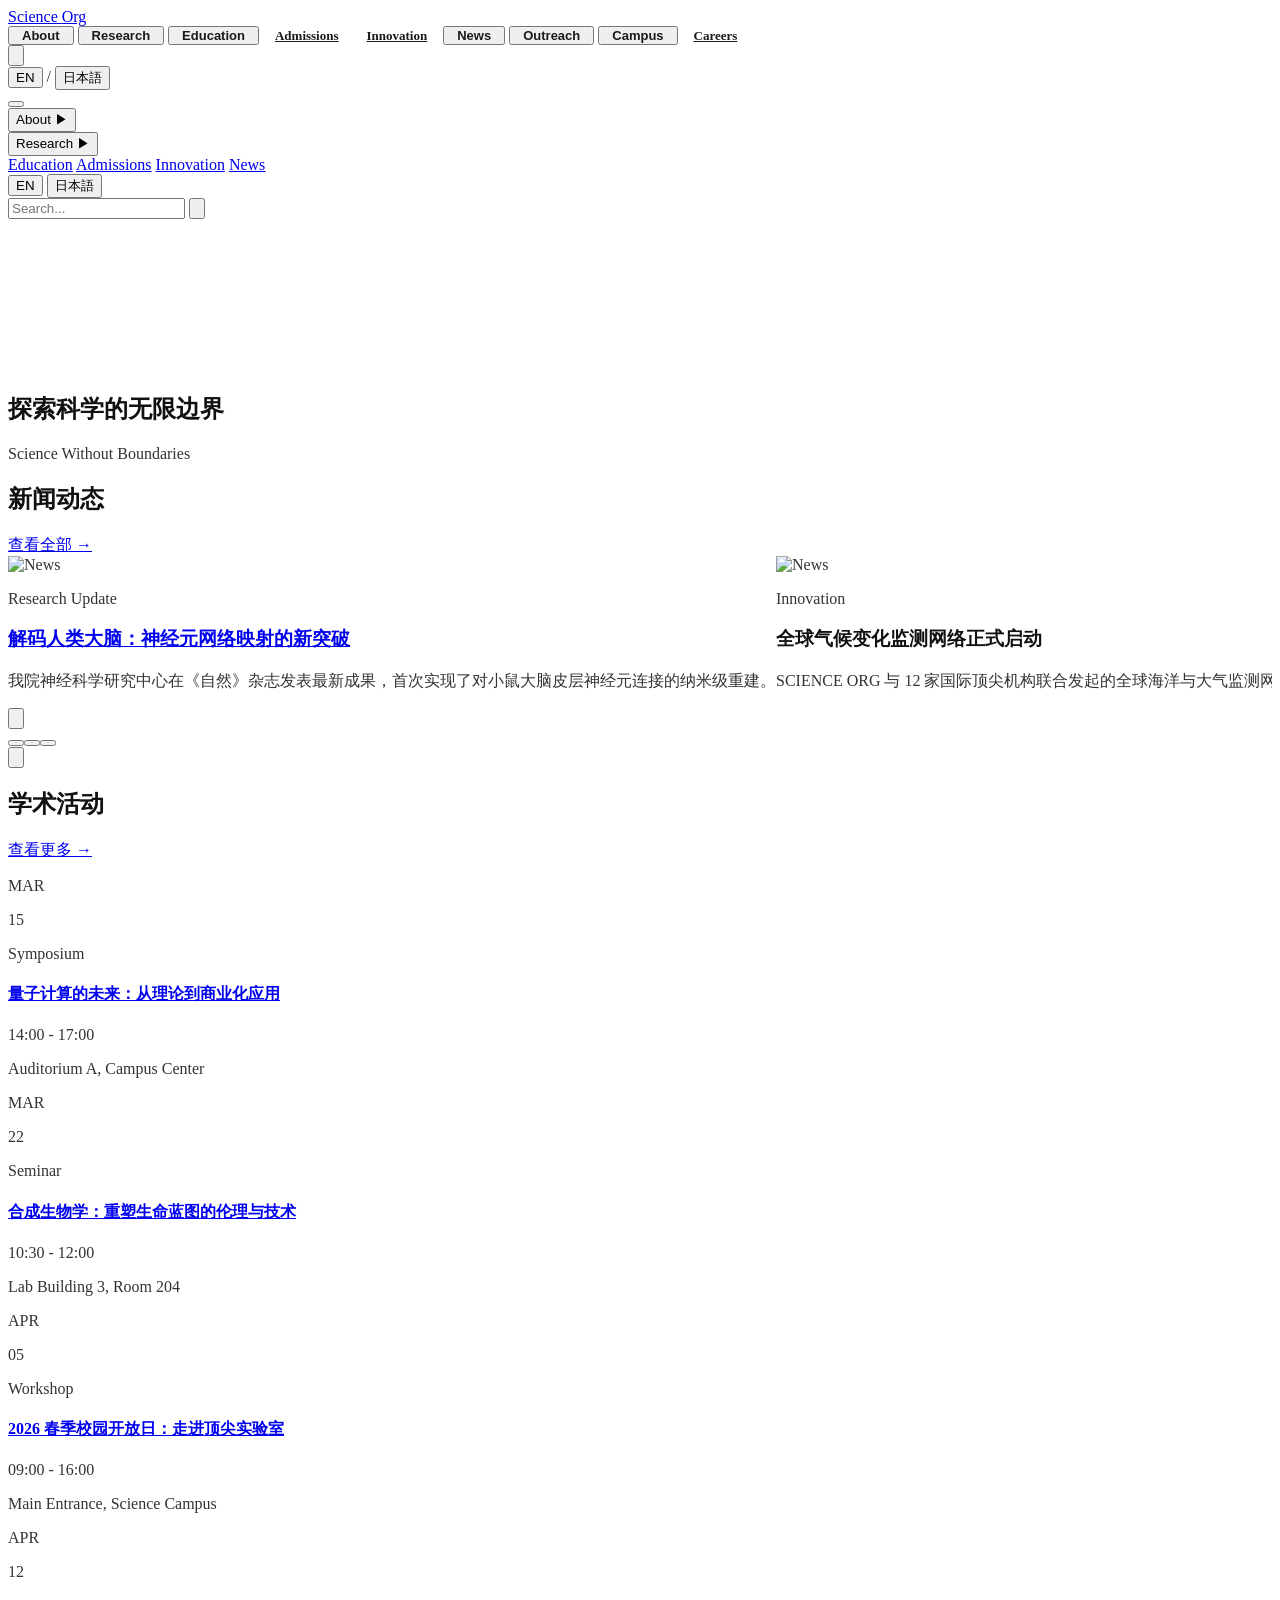
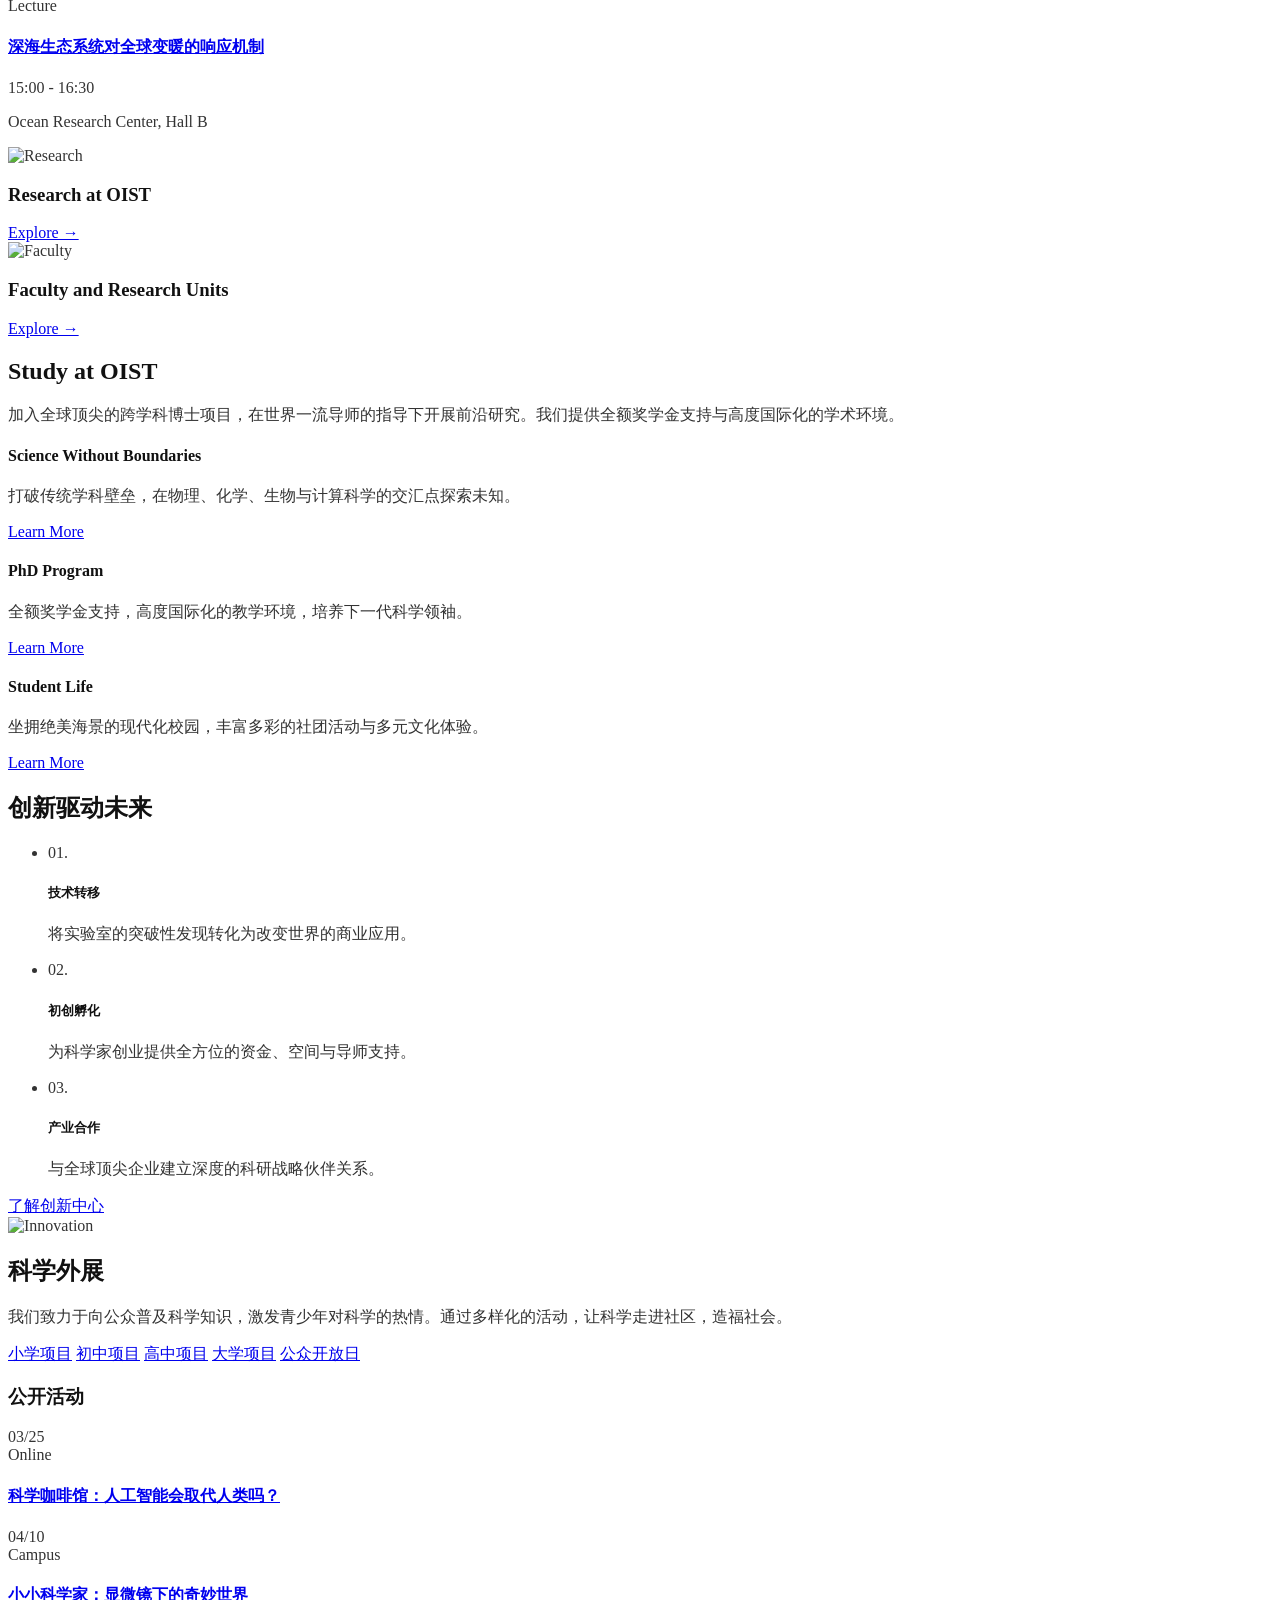
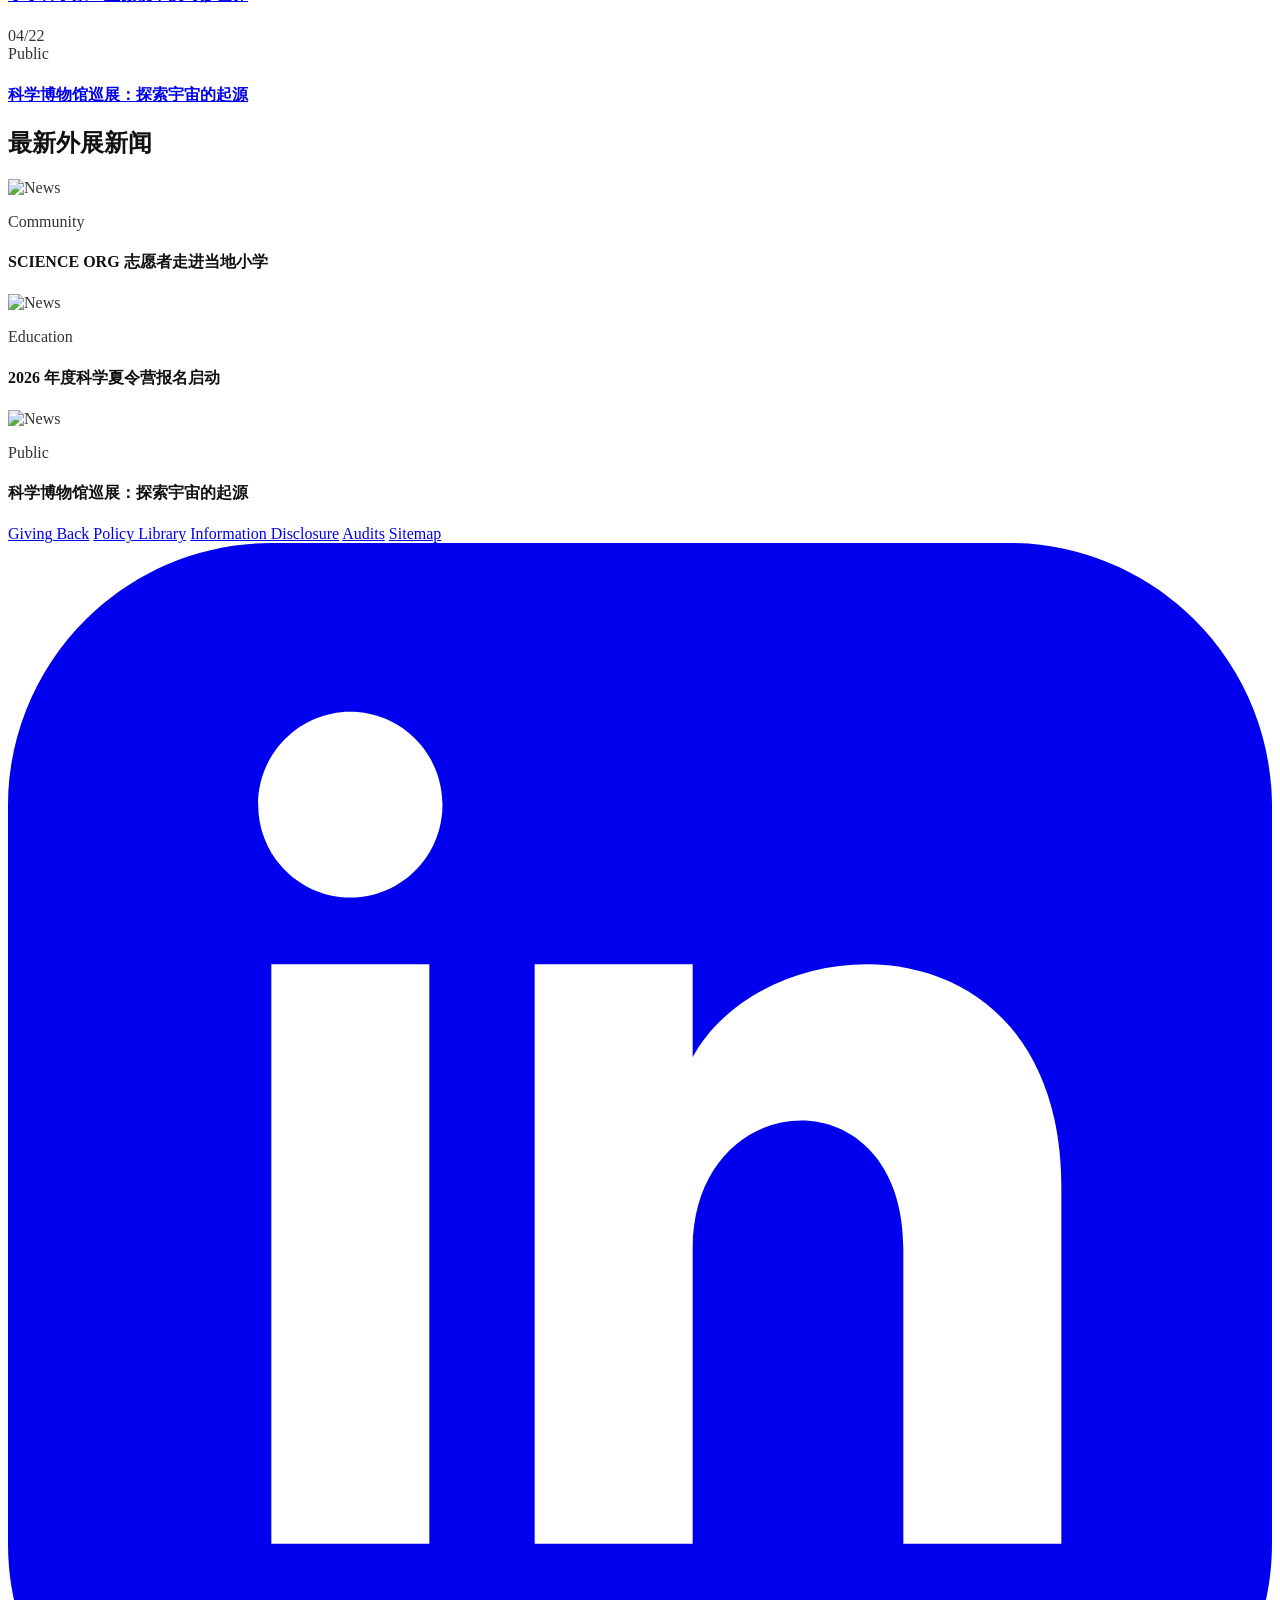
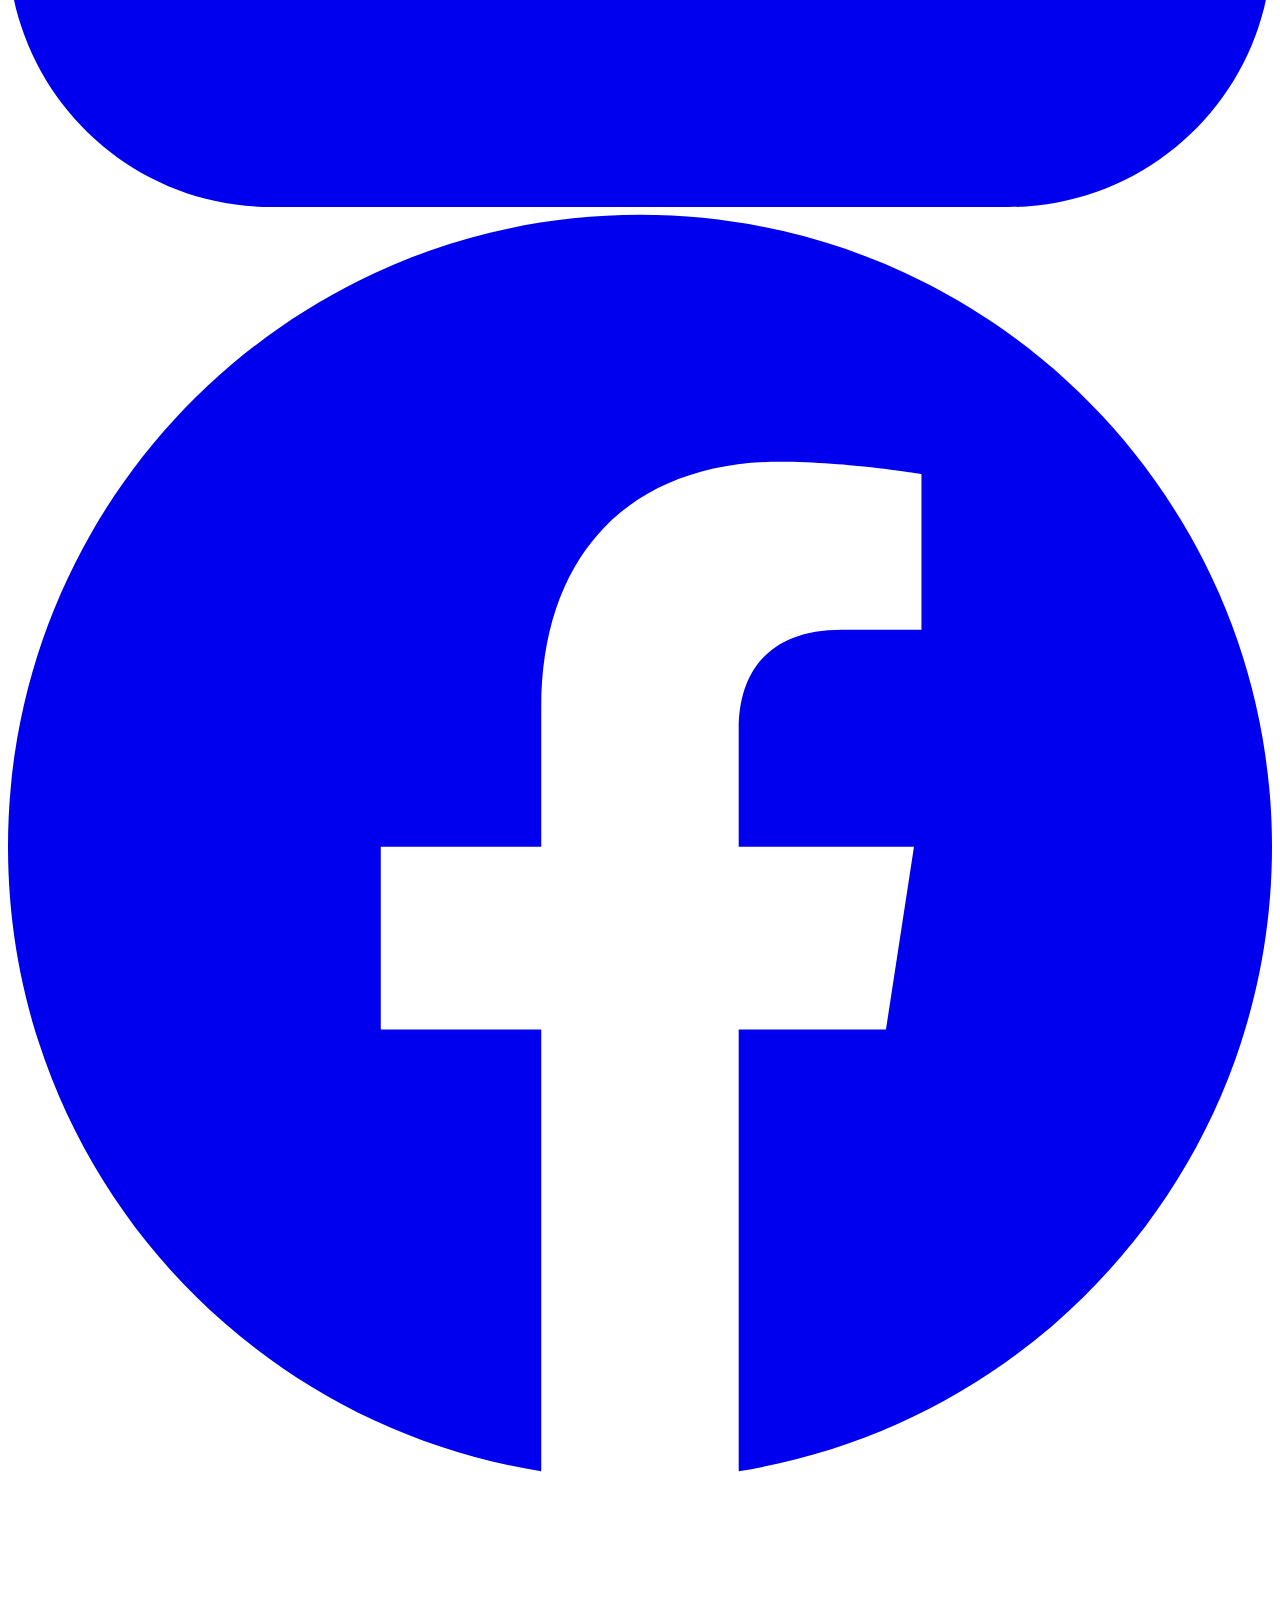
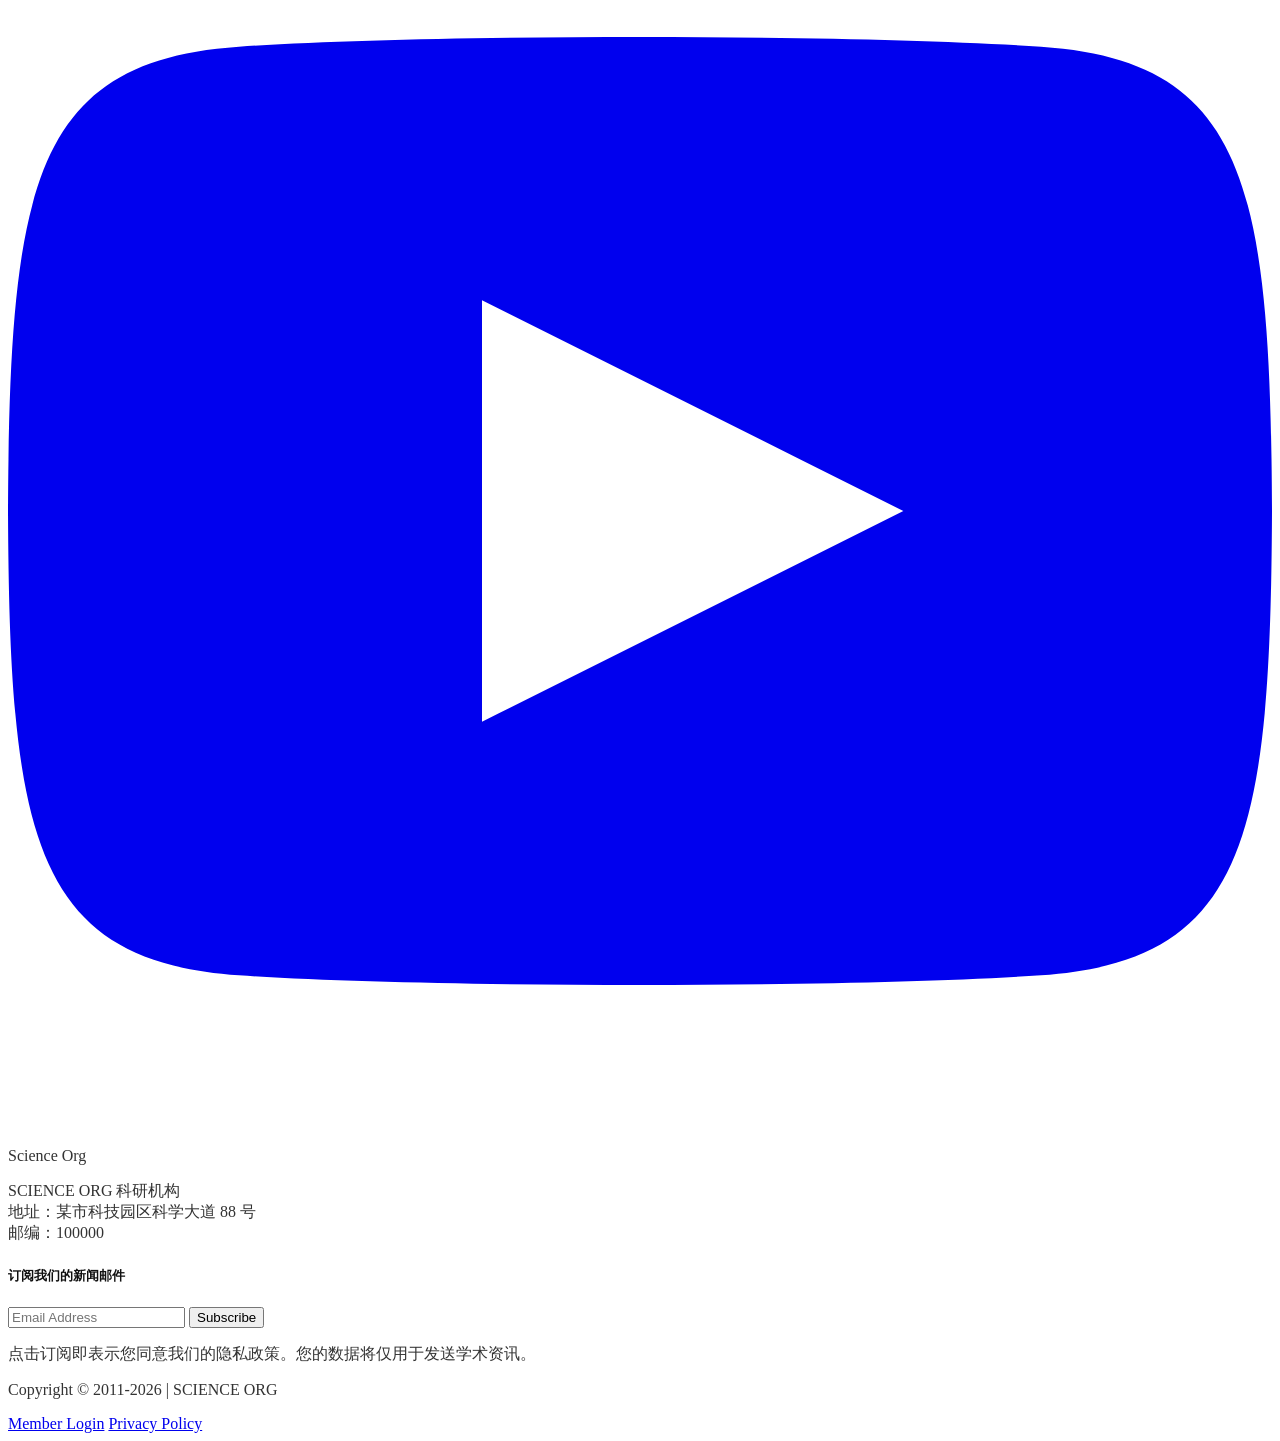
==== commit 72b29a24: "feat: Implement mega menu navigation Replaces the existing dropdown menu with a more comprehensive m" ====
--- a/index.html
+++ b/index.html
@@ -32,17 +32,84 @@
         body { color: #333333; }
         h1, h2, h3, h4, h5, h6 { color: #111111; }
         
-        /* Dropdown Menu */
-        .nav-dropdown {
+        /* Mega Menu Panels */
+        .mega-panel {
+            position: fixed;
+            top: 80px;
+            left: 0;
+            width: 100%;
+            background-color: #1a1a1a;
+            color: white;
+            padding: 48px 0;
+            z-index: 150;
             opacity: 0;
             visibility: hidden;
-            transform: translateY(10px);
+            transform: translateY(-8px);
             transition: all 200ms ease-in-out;
         }
-        .nav-item:hover .nav-dropdown {
+        .mega-panel.active {
             opacity: 1;
             visibility: visible;
             transform: translateY(0);
+        }
+        .mega-panel h4 {
+            color: #007a6e;
+            font-size: 11px;
+            font-weight: 700;
+            text-transform: uppercase;
+            letter-spacing: 0.12em;
+            margin-bottom: 1.5rem;
+        }
+        .mega-panel a {
+            display: block;
+            font-size: 13px;
+            color: #cccccc;
+            margin-bottom: 0.75rem;
+            transition: color 0.2s;
+        }
+        .mega-panel a:hover {
+            color: white;
+        }
+
+        /* Nav Button Active State */
+        .nav-btn {
+            position: relative;
+            height: 100%;
+            padding: 0 12px;
+            font-size: 13px;
+            font-weight: 600;
+            color: #1a1a1a;
+            transition: color 0.2s;
+        }
+        .nav-btn:hover { color: #007a6e; }
+        .nav-btn::after {
+            content: '';
+            position: absolute;
+            bottom: 0;
+            left: 0;
+            width: 100%;
+            height: 3px;
+            background-color: #007a6e;
+            transform: scaleX(0);
+            transition: transform 0.2s;
+        }
+        .nav-btn.active::after {
+            transform: scaleX(1);
+        }
+
+        /* Backdrop Overlay */
+        #mega-backdrop {
+            position: fixed;
+            inset: 0;
+            background-color: rgba(0,0,0,0.5);
+            z-index: 140;
+            opacity: 0;
+            visibility: hidden;
+            transition: opacity 0.2s;
+        }
+        #mega-backdrop.active {
+            opacity: 1;
+            visibility: visible;
         }
 
         /* Mobile Menu Hamburger */
@@ -67,9 +134,6 @@
             overflow: hidden;
             transition: max-height 0.3s ease-out;
         }
-        .accordion-item.active .accordion-content {
-            max-height: 1000px;
-        }
         .accordion-item.active .arrow {
             transform: rotate(90deg);
         }
@@ -88,8 +152,11 @@
 </head>
 <body class="font-sans antialiased">
 
+    <!-- Backdrop for Mega Menu -->
+    <div id="mega-backdrop"></div>
+
     <!-- Navigation -->
-    <header class="fixed w-full top-0 z-[100] bg-white shadow-[0_2px_15px_-3px_rgba(0,0,0,0.07)]">
+    <header class="fixed w-full top-0 z-[200] bg-white shadow-[0_2px_15px_-3px_rgba(0,0,0,0.07)]">
         <div class="max-w-[1440px] mx-auto px-6 h-20 flex items-center justify-between">
             <!-- Logo -->
             <a href="index.html" class="flex items-center space-x-2">
@@ -99,79 +166,15 @@
 
             <!-- Desktop Nav -->
             <nav class="hidden xl:flex items-center space-x-1 h-full">
-                <!-- About -->
-                <div class="nav-item relative h-full flex items-center px-3 group">
-                    <a href="#" class="text-[13px] font-semibold text-[#1a1a1a] hover:text-oist-accent transition-colors">About</a>
-                    <div class="nav-dropdown absolute top-20 left-0 bg-white shadow-xl border-t border-gray-100 min-w-[240px] py-4">
-                        <a href="#" class="block px-6 py-2 text-[13px] hover:text-oist-accent border-b border-gray-50 last:border-0">About OIST</a>
-                        <a href="#" class="block px-6 py-2 text-[13px] hover:text-oist-accent border-b border-gray-50 last:border-0">Facts and Figures</a>
-                        <a href="#" class="block px-6 py-2 text-[13px] hover:text-oist-accent border-b border-gray-50 last:border-0">Leadership and Governance</a>
-                        <a href="#" class="block px-6 py-2 text-[13px] hover:text-oist-accent border-b border-gray-50 last:border-0">History</a>
-                        <a href="#" class="block px-6 py-2 text-[13px] hover:text-oist-accent border-b border-gray-50 last:border-0">Publications and Reports</a>
-                        <a href="#" class="block px-6 py-2 text-[13px] hover:text-oist-accent">Careers</a>
-                    </div>
-                </div>
-                <!-- Research -->
-                <div class="nav-item relative h-full flex items-center px-3 group">
-                    <a href="list.html" class="text-[13px] font-semibold text-[#1a1a1a] hover:text-oist-accent transition-colors">Research</a>
-                    <div class="nav-dropdown absolute top-20 left-0 bg-white shadow-xl border-t border-gray-100 min-w-[240px] py-4">
-                        <a href="list.html" class="block px-6 py-2 text-[13px] hover:text-oist-accent border-b border-gray-50 last:border-0">Research at OIST</a>
-                        <a href="#" class="block px-6 py-2 text-[13px] hover:text-oist-accent border-b border-gray-50 last:border-0">Faculty and Research Units</a>
-                        <a href="#" class="block px-6 py-2 text-[13px] hover:text-oist-accent border-b border-gray-50 last:border-0">Open Centers</a>
-                        <a href="#" class="block px-6 py-2 text-[13px] hover:text-oist-accent border-b border-gray-50 last:border-0">Research Facilities</a>
-                        <a href="#" class="block px-6 py-2 text-[13px] hover:text-oist-accent border-b border-gray-50 last:border-0">Research Support</a>
-                        <a href="#" class="block px-6 py-2 text-[13px] hover:text-oist-accent">Grants & Partnerships</a>
-                    </div>
-                </div>
-                <!-- Education -->
-                <div class="nav-item relative h-full flex items-center px-3 group">
-                    <a href="#" class="text-[13px] font-semibold text-[#1a1a1a] hover:text-oist-accent transition-colors">Education</a>
-                    <div class="nav-dropdown absolute top-20 left-0 bg-white shadow-xl border-t border-gray-100 min-w-[240px] py-4">
-                        <a href="#" class="block px-6 py-2 text-[13px] hover:text-oist-accent border-b border-gray-50 last:border-0">PhD Program</a>
-                        <a href="#" class="block px-6 py-2 text-[13px] hover:text-oist-accent border-b border-gray-50 last:border-0">Research Internship</a>
-                        <a href="#" class="block px-6 py-2 text-[13px] hover:text-oist-accent border-b border-gray-50 last:border-0">Student Life</a>
-                        <a href="#" class="block px-6 py-2 text-[13px] hover:text-oist-accent border-b border-gray-50 last:border-0">Admissions</a>
-                        <a href="#" class="block px-6 py-2 text-[13px] hover:text-oist-accent">Tuition & Funding</a>
-                    </div>
-                </div>
-                <a href="#" class="px-3 text-[13px] font-semibold text-[#1a1a1a] hover:text-oist-accent transition-colors">Admissions</a>
-                <a href="#" class="px-3 text-[13px] font-semibold text-[#1a1a1a] hover:text-oist-accent transition-colors">Innovation</a>
-                <!-- News -->
-                <div class="nav-item relative h-full flex items-center px-3 group">
-                    <a href="#" class="text-[13px] font-semibold text-[#1a1a1a] hover:text-oist-accent transition-colors">News</a>
-                    <div class="nav-dropdown absolute top-20 left-0 bg-white shadow-xl border-t border-gray-100 min-w-[240px] py-4">
-                        <a href="#" class="block px-6 py-2 text-[13px] hover:text-oist-accent border-b border-gray-50 last:border-0">Latest News</a>
-                        <a href="#" class="block px-6 py-2 text-[13px] hover:text-oist-accent border-b border-gray-50 last:border-0">Media Coverage</a>
-                        <a href="#" class="block px-6 py-2 text-[13px] hover:text-oist-accent border-b border-gray-50 last:border-0">Social Media</a>
-                        <a href="#" class="block px-6 py-2 text-[13px] hover:text-oist-accent border-b border-gray-50 last:border-0">Podcast</a>
-                        <a href="#" class="block px-6 py-2 text-[13px] hover:text-oist-accent">Press Contact</a>
-                    </div>
-                </div>
-                <!-- Outreach -->
-                <div class="nav-item relative h-full flex items-center px-3 group">
-                    <a href="#" class="text-[13px] font-semibold text-[#1a1a1a] hover:text-oist-accent transition-colors">Outreach</a>
-                    <div class="nav-dropdown absolute top-20 left-0 bg-white shadow-xl border-t border-gray-100 min-w-[240px] py-4">
-                        <a href="#" class="block px-6 py-2 text-[13px] hover:text-oist-accent border-b border-gray-50 last:border-0">Community Outreach</a>
-                        <a href="#" class="block px-6 py-2 text-[13px] hover:text-oist-accent border-b border-gray-50 last:border-0">Outreach News</a>
-                        <a href="#" class="block px-6 py-2 text-[13px] hover:text-oist-accent border-b border-gray-50 last:border-0">Elementary School</a>
-                        <a href="#" class="block px-6 py-2 text-[13px] hover:text-oist-accent border-b border-gray-50 last:border-0">High School</a>
-                        <a href="#" class="block px-6 py-2 text-[13px] hover:text-oist-accent border-b border-gray-50 last:border-0">University</a>
-                        <a href="#" class="block px-6 py-2 text-[13px] hover:text-oist-accent">General Public</a>
-                    </div>
-                </div>
-                <!-- Campus -->
-                <div class="nav-item relative h-full flex items-center px-3 group">
-                    <a href="#" class="text-[13px] font-semibold text-[#1a1a1a] hover:text-oist-accent transition-colors">Campus</a>
-                    <div class="nav-dropdown absolute top-20 left-0 bg-white shadow-xl border-t border-gray-100 min-w-[240px] py-4">
-                        <a href="#" class="block px-6 py-2 text-[13px] hover:text-oist-accent border-b border-gray-50 last:border-0">Campus Map</a>
-                        <a href="#" class="block px-6 py-2 text-[13px] hover:text-oist-accent border-b border-gray-50 last:border-0">Access & Parking</a>
-                        <a href="#" class="block px-6 py-2 text-[13px] hover:text-oist-accent border-b border-gray-50 last:border-0">Event Venues</a>
-                        <a href="#" class="block px-6 py-2 text-[13px] hover:text-oist-accent border-b border-gray-50 last:border-0">Housing</a>
-                        <a href="#" class="block px-6 py-2 text-[13px] hover:text-oist-accent border-b border-gray-50 last:border-0">Childcare</a>
-                        <a href="#" class="block px-6 py-2 text-[13px] hover:text-oist-accent">Tokyo Office</a>
-                    </div>
-                </div>
-                <a href="#" class="px-3 text-[13px] font-semibold text-[#1a1a1a] hover:text-oist-accent transition-colors">Careers</a>
+                <button class="nav-btn" data-panel="panel-about">About</button>
+                <button class="nav-btn" data-panel="panel-research">Research</button>
+                <button class="nav-btn" data-panel="panel-education">Education</button>
+                <a href="#" class="nav-btn flex items-center">Admissions</a>
+                <a href="#" class="nav-btn flex items-center">Innovation</a>
+                <button class="nav-btn" data-panel="panel-news">News</button>
+                <button class="nav-btn" data-panel="panel-outreach">Outreach</button>
+                <button class="nav-btn" data-panel="panel-campus">Campus</button>
+                <a href="#" class="nav-btn flex items-center">Careers</a>
             </nav>
 
             <!-- Right Actions -->
@@ -185,11 +188,173 @@
                     <button class="text-[#1a1a1a] hover:text-oist-accent">日本語</button>
                 </div>
                 <!-- Mobile Toggle -->
-                <button id="mobile-menu-btn" class="xl:hidden hamburger p-2 flex flex-col space-y-1.5 z-[110]">
+                <button id="mobile-menu-btn" class="xl:hidden hamburger p-2 flex flex-col space-y-1.5 z-[210]">
                     <span class="block w-6 h-0.5 bg-[#1a1a1a]"></span>
                     <span class="block w-6 h-0.5 bg-[#1a1a1a]"></span>
                     <span class="block w-6 h-0.5 bg-[#1a1a1a]"></span>
                 </button>
+            </div>
+        </div>
+
+        <!-- Mega Menu Panels -->
+        <!-- Panel About -->
+        <div id="panel-about" class="mega-panel">
+            <div class="max-w-[1440px] mx-auto px-6 grid grid-cols-4 gap-12">
+                <div>
+                    <h4>Overview</h4>
+                    <a href="#">About OIST</a>
+                    <a href="#">Facts and Figures</a>
+                    <a href="#">Leadership and Governance</a>
+                </div>
+                <div>
+                    <h4>History & Values</h4>
+                    <a href="#">History</a>
+                    <a href="#">Mission and Vision</a>
+                    <a href="#">Sustainability</a>
+                </div>
+                <div>
+                    <h4>Resources</h4>
+                    <a href="#">Publications and Reports</a>
+                    <a href="#">Media Kit</a>
+                    <a href="#">Tokyo Office</a>
+                </div>
+                <div>
+                    <h4>Opportunities</h4>
+                    <a href="#">Careers</a>
+                    <a href="#">Giving to OIST</a>
+                    <a href="#">Contact Us</a>
+                </div>
+            </div>
+        </div>
+
+        <!-- Panel Research -->
+        <div id="panel-research" class="mega-panel">
+            <div class="max-w-[1440px] mx-auto px-6 grid grid-cols-4 gap-12">
+                <div>
+                    <h4>Programs</h4>
+                    <a href="list.html">Research at OIST</a>
+                    <a href="#">Faculty and Research Units</a>
+                    <a href="#">Postdoctoral Scholars</a>
+                </div>
+                <div>
+                    <h4>Centers</h4>
+                    <a href="#">Open Centers</a>
+                    <a href="#">Marine Science Station</a>
+                    <a href="#">Quantum Technology Center</a>
+                </div>
+                <div>
+                    <h4>Infrastructure</h4>
+                    <a href="#">Research Facilities</a>
+                    <a href="#">Core Instrumentation</a>
+                    <a href="#">Computing Resources</a>
+                </div>
+                <div>
+                    <h4>Support</h4>
+                    <a href="#">Research Support</a>
+                    <a href="#">Grants & Partnerships</a>
+                    <a href="#">Ethics and Compliance</a>
+                </div>
+            </div>
+        </div>
+
+        <!-- Panel Education -->
+        <div id="panel-education" class="mega-panel">
+            <div class="max-w-[1440px] mx-auto px-6 grid grid-cols-4 gap-12">
+                <div>
+                    <h4>Graduate School</h4>
+                    <a href="#">PhD Program</a>
+                    <a href="#">Curriculum</a>
+                    <a href="#">Admissions</a>
+                </div>
+                <div>
+                    <h4>Student Life</h4>
+                    <a href="#">Student Support</a>
+                    <a href="#">Housing</a>
+                    <a href="#">Recreation</a>
+                </div>
+                <div>
+                    <h4>Internships</h4>
+                    <a href="#">Research Internship</a>
+                    <a href="#">Summer Programs</a>
+                </div>
+                <div>
+                    <h4>Funding</h4>
+                    <a href="#">Tuition & Fees</a>
+                    <a href="#">Financial Support</a>
+                </div>
+            </div>
+        </div>
+
+        <!-- Panel News -->
+        <div id="panel-news" class="mega-panel">
+            <div class="max-w-[1440px] mx-auto px-6 grid grid-cols-4 gap-12">
+                <div>
+                    <h4>Latest</h4>
+                    <a href="#">Latest News</a>
+                    <a href="#">Press Releases</a>
+                    <a href="#">Media Coverage</a>
+                </div>
+                <div>
+                    <h4>Social</h4>
+                    <a href="#">Social Media</a>
+                    <a href="#">Podcast</a>
+                    <a href="#">Newsletter</a>
+                </div>
+                <div>
+                    <h4>Events</h4>
+                    <a href="#">Event Calendar</a>
+                    <a href="#">Public Lectures</a>
+                </div>
+                <div>
+                    <h4>Contact</h4>
+                    <a href="#">Press Contact</a>
+                    <a href="#">Expert Guide</a>
+                </div>
+            </div>
+        </div>
+
+        <!-- Panel Outreach -->
+        <div id="panel-outreach" class="mega-panel">
+            <div class="max-w-[1440px] mx-auto px-6 grid grid-cols-4 gap-12">
+                <div>
+                    <h4>Community</h4>
+                    <a href="#">Community Outreach</a>
+                    <a href="#">Outreach News</a>
+                </div>
+                <div>
+                    <h4>Schools</h4>
+                    <a href="#">Elementary School</a>
+                    <a href="#">High School</a>
+                    <a href="#">University</a>
+                </div>
+                <div>
+                    <h4>Public</h4>
+                    <a href="#">General Public</a>
+                    <a href="#">Open Campus</a>
+                </div>
+            </div>
+        </div>
+
+        <!-- Panel Campus -->
+        <div id="panel-campus" class="mega-panel">
+            <div class="max-w-[1440px] mx-auto px-6 grid grid-cols-4 gap-12">
+                <div>
+                    <h4>Visit</h4>
+                    <a href="#">Campus Map</a>
+                    <a href="#">Access & Parking</a>
+                    <a href="#">Tours</a>
+                </div>
+                <div>
+                    <h4>Services</h4>
+                    <a href="#">Event Venues</a>
+                    <a href="#">Dining</a>
+                    <a href="#">Childcare</a>
+                </div>
+                <div>
+                    <h4>Living</h4>
+                    <a href="#">Housing</a>
+                    <a href="#">Health & Wellness</a>
+                </div>
             </div>
         </div>
     </header>
@@ -199,7 +364,7 @@
         <div class="space-y-2">
             <!-- About Accordion -->
             <div class="accordion-item border-b border-gray-100">
-                <button class="w-full py-4 flex justify-between items-center text-lg font-bold text-[#1a1a1a]">
+                <button class="accordion-trigger w-full py-4 flex justify-between items-center text-lg font-bold text-[#1a1a1a]" aria-expanded="false">
                     About <span class="arrow transition-transform duration-300">▶</span>
                 </button>
                 <div class="accordion-content bg-gray-50 px-4">
@@ -211,7 +376,7 @@
             </div>
             <!-- Research Accordion -->
             <div class="accordion-item border-b border-gray-100">
-                <button class="w-full py-4 flex justify-between items-center text-lg font-bold text-[#1a1a1a]">
+                <button class="accordion-trigger w-full py-4 flex justify-between items-center text-lg font-bold text-[#1a1a1a]" aria-expanded="false">
                     Research <span class="arrow transition-transform duration-300">▶</span>
                 </button>
                 <div class="accordion-content bg-gray-50 px-4">
@@ -243,7 +408,7 @@
     </div>
 
     <!-- Search Overlay -->
-    <div id="search-overlay" class="fixed inset-0 bg-white z-[200] flex-col items-center pt-32 px-6">
+    <div id="search-overlay" class="fixed inset-0 bg-white z-[300] flex-col items-center pt-32 px-6">
         <button id="close-search" class="absolute top-8 right-8 text-gray-400 hover:text-oist transition-colors">
             <svg class="w-8 h-8" fill="none" stroke="currentColor" viewBox="0 0 24 24"><path stroke-linecap="round" stroke-linejoin="round" stroke-width="2" d="M6 18L18 6M6 6l12 12"></path></svg>
         </button>
@@ -254,13 +419,13 @@
     </div>
 
     <!-- Hero Section -->
-    <section class="relative h-screen min-h-[600px] flex items-center overflow-hidden">
+    <section class="relative h-screen min-h-[600px] overflow-hidden">
         <video autoplay muted loop playsinline class="absolute inset-0 w-full h-full object-cover">
             <source src="https://assets.mixkit.co/videos/preview/mixkit-science-experiment-in-a-laboratory-41443-large.mp4" type="video/mp4">
         </video>
         <div class="absolute inset-0 bg-black/30"></div>
-        <div class="relative z-10 max-w-[1440px] mx-auto px-6 w-full">
-            <h1 class="text-5xl md:text-7xl font-bold text-white leading-tight max-w-4xl" fetchpriority="high">探索科学的无限边界</h1>
+        <div class="absolute bottom-[15%] left-[6rem] z-10 w-full">
+            <h1 class="text-5xl md:text-7xl font-[300] text-white leading-tight max-w-4xl tracking-[-0.02em]" fetchpriority="high">探索科学的无限边界</h1>
             <p class="text-xl text-white/90 mt-4 font-light">Science Without Boundaries</p>
         </div>
     </section>
@@ -349,78 +514,80 @@
     </section>
 
     <!-- Research Events Section -->
-    <section class="py-24 bg-gray-50">
+    <section class="py-24 bg-white">
         <div class="max-w-[1440px] mx-auto px-6">
             <div class="flex justify-between items-end mb-12">
                 <h2 class="text-3xl font-bold uppercase tracking-tight">学术活动</h2>
                 <a href="#" class="text-sm font-bold text-oist-accent hover:underline uppercase tracking-widest">查看更多 &rarr;</a>
             </div>
             
-            <div class="grid grid-cols-1 md:grid-cols-2 gap-x-12 gap-y-8">
+            <div class="flex flex-col border-t border-[#e5e5e5]">
                 <!-- Event 1 -->
-                <div class="flex items-start space-x-8 py-6 border-b border-gray-200">
-                    <div class="text-center min-w-[60px]">
-                        <p class="text-xs font-bold text-gray-400 uppercase">MAR</p>
-                        <p class="text-4xl font-bold text-oist">15</p>
-                    </div>
-                    <div>
+                <div class="flex flex-col md:flex-row items-start md:items-center justify-between py-8 border-b border-[#e5e5e5] gap-4">
+                    <div class="flex items-center space-x-8 min-w-[100px]">
+                        <div class="text-center">
+                            <p class="text-xs font-bold text-gray-400 uppercase">MAR</p>
+                            <p class="text-4xl font-bold text-oist">15</p>
+                        </div>
+                    </div>
+                    <div class="flex-grow">
                         <span class="inline-block px-2 py-0.5 bg-oist text-white text-[10px] font-bold rounded uppercase mb-2">Symposium</span>
-                        <h4 class="text-lg font-bold hover:text-oist-accent transition-colors"><a href="#">量子计算的未来：从理论到商业化应用</a></h4>
+                        <h4 class="text-xl font-bold hover:text-oist-accent transition-colors"><a href="#">量子计算的未来：从理论到商业化应用</a></h4>
+                    </div>
+                    <div class="text-right text-sm text-gray-500">
+                        <p>14:00 - 17:00</p>
+                        <p>Auditorium A, Campus Center</p>
                     </div>
                 </div>
                 <!-- Event 2 -->
-                <div class="flex items-start space-x-8 py-6 border-b border-gray-200">
-                    <div class="text-center min-w-[60px]">
-                        <p class="text-xs font-bold text-gray-400 uppercase">MAR</p>
-                        <p class="text-4xl font-bold text-oist">22</p>
-                    </div>
-                    <div>
+                <div class="flex flex-col md:flex-row items-start md:items-center justify-between py-8 border-b border-[#e5e5e5] gap-4">
+                    <div class="flex items-center space-x-8 min-w-[100px]">
+                        <div class="text-center">
+                            <p class="text-xs font-bold text-gray-400 uppercase">MAR</p>
+                            <p class="text-4xl font-bold text-oist">22</p>
+                        </div>
+                    </div>
+                    <div class="flex-grow">
                         <span class="inline-block px-2 py-0.5 bg-orange-600 text-white text-[10px] font-bold rounded uppercase mb-2">Seminar</span>
-                        <h4 class="text-lg font-bold hover:text-oist-accent transition-colors"><a href="#">合成生物学：重塑生命蓝图的伦理与技术</a></h4>
+                        <h4 class="text-xl font-bold hover:text-oist-accent transition-colors"><a href="#">合成生物学：重塑生命蓝图的伦理与技术</a></h4>
+                    </div>
+                    <div class="text-right text-sm text-gray-500">
+                        <p>10:30 - 12:00</p>
+                        <p>Lab Building 3, Room 204</p>
                     </div>
                 </div>
                 <!-- Event 3 -->
-                <div class="flex items-start space-x-8 py-6 border-b border-gray-200">
-                    <div class="text-center min-w-[60px]">
-                        <p class="text-xs font-bold text-gray-400 uppercase">APR</p>
-                        <p class="text-4xl font-bold text-oist">05</p>
-                    </div>
-                    <div>
+                <div class="flex flex-col md:flex-row items-start md:items-center justify-between py-8 border-b border-[#e5e5e5] gap-4">
+                    <div class="flex items-center space-x-8 min-w-[100px]">
+                        <div class="text-center">
+                            <p class="text-xs font-bold text-gray-400 uppercase">APR</p>
+                            <p class="text-4xl font-bold text-oist">05</p>
+                        </div>
+                    </div>
+                    <div class="flex-grow">
                         <span class="inline-block px-2 py-0.5 bg-blue-600 text-white text-[10px] font-bold rounded uppercase mb-2">Workshop</span>
-                        <h4 class="text-lg font-bold hover:text-oist-accent transition-colors"><a href="#">2026 春季校园开放日：走进顶尖实验室</a></h4>
+                        <h4 class="text-xl font-bold hover:text-oist-accent transition-colors"><a href="#">2026 春季校园开放日：走进顶尖实验室</a></h4>
+                    </div>
+                    <div class="text-right text-sm text-gray-500">
+                        <p>09:00 - 16:00</p>
+                        <p>Main Entrance, Science Campus</p>
                     </div>
                 </div>
                 <!-- Event 4 -->
-                <div class="flex items-start space-x-8 py-6 border-b border-gray-200">
-                    <div class="text-center min-w-[60px]">
-                        <p class="text-xs font-bold text-gray-400 uppercase">APR</p>
-                        <p class="text-4xl font-bold text-oist">12</p>
-                    </div>
-                    <div>
+                <div class="flex flex-col md:flex-row items-start md:items-center justify-between py-8 border-b border-[#e5e5e5] gap-4">
+                    <div class="flex items-center space-x-8 min-w-[100px]">
+                        <div class="text-center">
+                            <p class="text-xs font-bold text-gray-400 uppercase">APR</p>
+                            <p class="text-4xl font-bold text-oist">12</p>
+                        </div>
+                    </div>
+                    <div class="flex-grow">
                         <span class="inline-block px-2 py-0.5 bg-purple-600 text-white text-[10px] font-bold rounded uppercase mb-2">Lecture</span>
-                        <h4 class="text-lg font-bold hover:text-oist-accent transition-colors"><a href="#">深海生态系统对全球变暖的响应机制</a></h4>
-                    </div>
-                </div>
-                <!-- Event 5 -->
-                <div class="flex items-start space-x-8 py-6 border-b border-gray-200">
-                    <div class="text-center min-w-[60px]">
-                        <p class="text-xs font-bold text-gray-400 uppercase">MAY</p>
-                        <p class="text-4xl font-bold text-oist">02</p>
-                    </div>
-                    <div>
-                        <span class="inline-block px-2 py-0.5 bg-emerald-600 text-white text-[10px] font-bold rounded uppercase mb-2">Conference</span>
-                        <h4 class="text-lg font-bold hover:text-oist-accent transition-colors"><a href="#">人工智能在医学影像诊断中的前沿应用</a></h4>
-                    </div>
-                </div>
-                <!-- Event 6 -->
-                <div class="flex items-start space-x-8 py-6 border-b border-gray-200">
-                    <div class="text-center min-w-[60px]">
-                        <p class="text-xs font-bold text-gray-400 uppercase">MAY</p>
-                        <p class="text-4xl font-bold text-oist">18</p>
-                    </div>
-                    <div>
-                        <span class="inline-block px-2 py-0.5 bg-rose-600 text-white text-[10px] font-bold rounded uppercase mb-2">Colloquium</span>
-                        <h4 class="text-lg font-bold hover:text-oist-accent transition-colors"><a href="#">暗物质探测：寻找宇宙中失踪的质量</a></h4>
+                        <h4 class="text-xl font-bold hover:text-oist-accent transition-colors"><a href="#">深海生态系统对全球变暖的响应机制</a></h4>
+                    </div>
+                    <div class="text-right text-sm text-gray-500">
+                        <p>15:00 - 16:30</p>
+                        <p>Ocean Research Center, Hall B</p>
                     </div>
                 </div>
             </div>
@@ -651,6 +818,40 @@
     </footer>
 
     <script>
+        // Mega Menu Logic
+        const navBtns = document.querySelectorAll('.nav-btn[data-panel]');
+        const panels = document.querySelectorAll('.mega-panel');
+        const backdrop = document.getElementById('mega-backdrop');
+
+        function closeAllPanels() {
+            panels.forEach(p => p.classList.remove('active'));
+            navBtns.forEach(b => b.classList.remove('active'));
+            backdrop.classList.remove('active');
+        }
+
+        navBtns.forEach(btn => {
+            btn.addEventListener('click', (e) => {
+                const panelId = btn.getAttribute('data-panel');
+                const panel = document.getElementById(panelId);
+                const isActive = panel.classList.contains('active');
+
+                if (isActive) {
+                    closeAllPanels();
+                } else {
+                    closeAllPanels();
+                    panel.classList.add('active');
+                    btn.classList.add('active');
+                    backdrop.classList.add('active');
+                }
+            });
+        });
+
+        backdrop.addEventListener('click', closeAllPanels);
+
+        document.addEventListener('keydown', (e) => {
+            if (e.key === 'Escape') closeAllPanels();
+        });
+
         // Mobile Menu Toggle
         const mobileMenuBtn = document.getElementById('mobile-menu-btn');
         const mobileMenu = document.getElementById('mobile-menu');
@@ -663,11 +864,27 @@
         });
 
         // Accordion Logic
-        const accordionTriggers = document.querySelectorAll('.accordion-item button');
+        const accordionTriggers = document.querySelectorAll('.accordion-trigger');
         accordionTriggers.forEach(trigger => {
             trigger.addEventListener('click', () => {
-                const item = trigger.parentElement;
-                item.classList.toggle('active');
+                const content = trigger.nextElementSibling;
+                const isOpen = trigger.getAttribute('aria-expanded') === 'true';
+                
+                // Close all others
+                document.querySelectorAll('.accordion-trigger').forEach(t => {
+                    t.setAttribute('aria-expanded', 'false');
+                    t.parentElement.classList.remove('active');
+                    if (t.nextElementSibling) {
+                        t.nextElementSibling.style.maxHeight = null;
+                    }
+                });
+
+                // Toggle current
+                if (!isOpen) {
+                    trigger.setAttribute('aria-expanded', 'true');
+                    trigger.parentElement.classList.add('active');
+                    content.style.maxHeight = content.scrollHeight + 'px';
+                }
             });
         });
 
@@ -695,12 +912,17 @@
         const items = document.querySelectorAll('.carousel-item');
         const totalSlides = items.length;
 
-        // Generate Dots
-        for (let i = 0; i < totalSlides; i++) {
-            const dot = document.createElement('button');
-            dot.className = `w-2 h-2 rounded-full transition-all ${i === 0 ? 'bg-oist w-6' : 'bg-gray-200'}`;
-            dot.addEventListener('click', () => goToSlide(i));
-            dotsContainer.appendChild(dot);
+        function generateDots() {
+            dotsContainer.innerHTML = '';
+            const itemsPerView = window.innerWidth >= 768 ? 3 : 1;
+            const maxIndex = window.innerWidth >= 768 ? totalSlides - 2 : totalSlides;
+            
+            for (let i = 0; i < maxIndex; i++) {
+                const dot = document.createElement('button');
+                dot.className = `w-2 h-2 rounded-full transition-all ${i === currentIndex ? 'bg-oist w-6' : 'bg-gray-200'}`;
+                dot.addEventListener('click', () => goToSlide(i));
+                dotsContainer.appendChild(dot);
+            }
         }
 
         function updateDots() {
@@ -717,27 +939,46 @@
         }
 
         function goToSlide(index) {
+            const itemsPerView = window.innerWidth >= 768 ? 3 : 1;
+            const maxIndex = window.innerWidth >= 768 ? totalSlides - 3 : totalSlides - 1;
+            
+            if (index < 0) index = 0;
+            if (index > maxIndex) index = maxIndex;
+            
             currentIndex = index;
-            const offset = currentIndex * (100 / (window.innerWidth >= 768 ? 3 : 1));
+            const offset = currentIndex * (100 / itemsPerView);
             track.style.transform = `translateX(-${offset}%)`;
             updateDots();
         }
 
         nextBtn.addEventListener('click', () => {
-            currentIndex = (currentIndex + 1) % totalSlides;
-            goToSlide(currentIndex);
+            const itemsPerView = window.innerWidth >= 768 ? 3 : 1;
+            const maxIndex = window.innerWidth >= 768 ? totalSlides - 3 : totalSlides - 1;
+            if (currentIndex < maxIndex) {
+                goToSlide(currentIndex + 1);
+            } else {
+                goToSlide(0);
+            }
         });
 
         prevBtn.addEventListener('click', () => {
-            currentIndex = (currentIndex - 1 + totalSlides) % totalSlides;
-            goToSlide(currentIndex);
+            if (currentIndex > 0) {
+                goToSlide(currentIndex - 1);
+            } else {
+                const itemsPerView = window.innerWidth >= 768 ? 3 : 1;
+                const maxIndex = window.innerWidth >= 768 ? totalSlides - 3 : totalSlides - 1;
+                goToSlide(maxIndex);
+            }
         });
 
-        // Auto play
-        setInterval(() => {
-            currentIndex = (currentIndex + 1) % totalSlides;
-            goToSlide(currentIndex);
-        }, 5000);
+        window.addEventListener('resize', () => {
+            currentIndex = 0;
+            goToSlide(0);
+            generateDots();
+        });
+
+        generateDots();
+        goToSlide(0);
     </script>
 </body>
 </html>
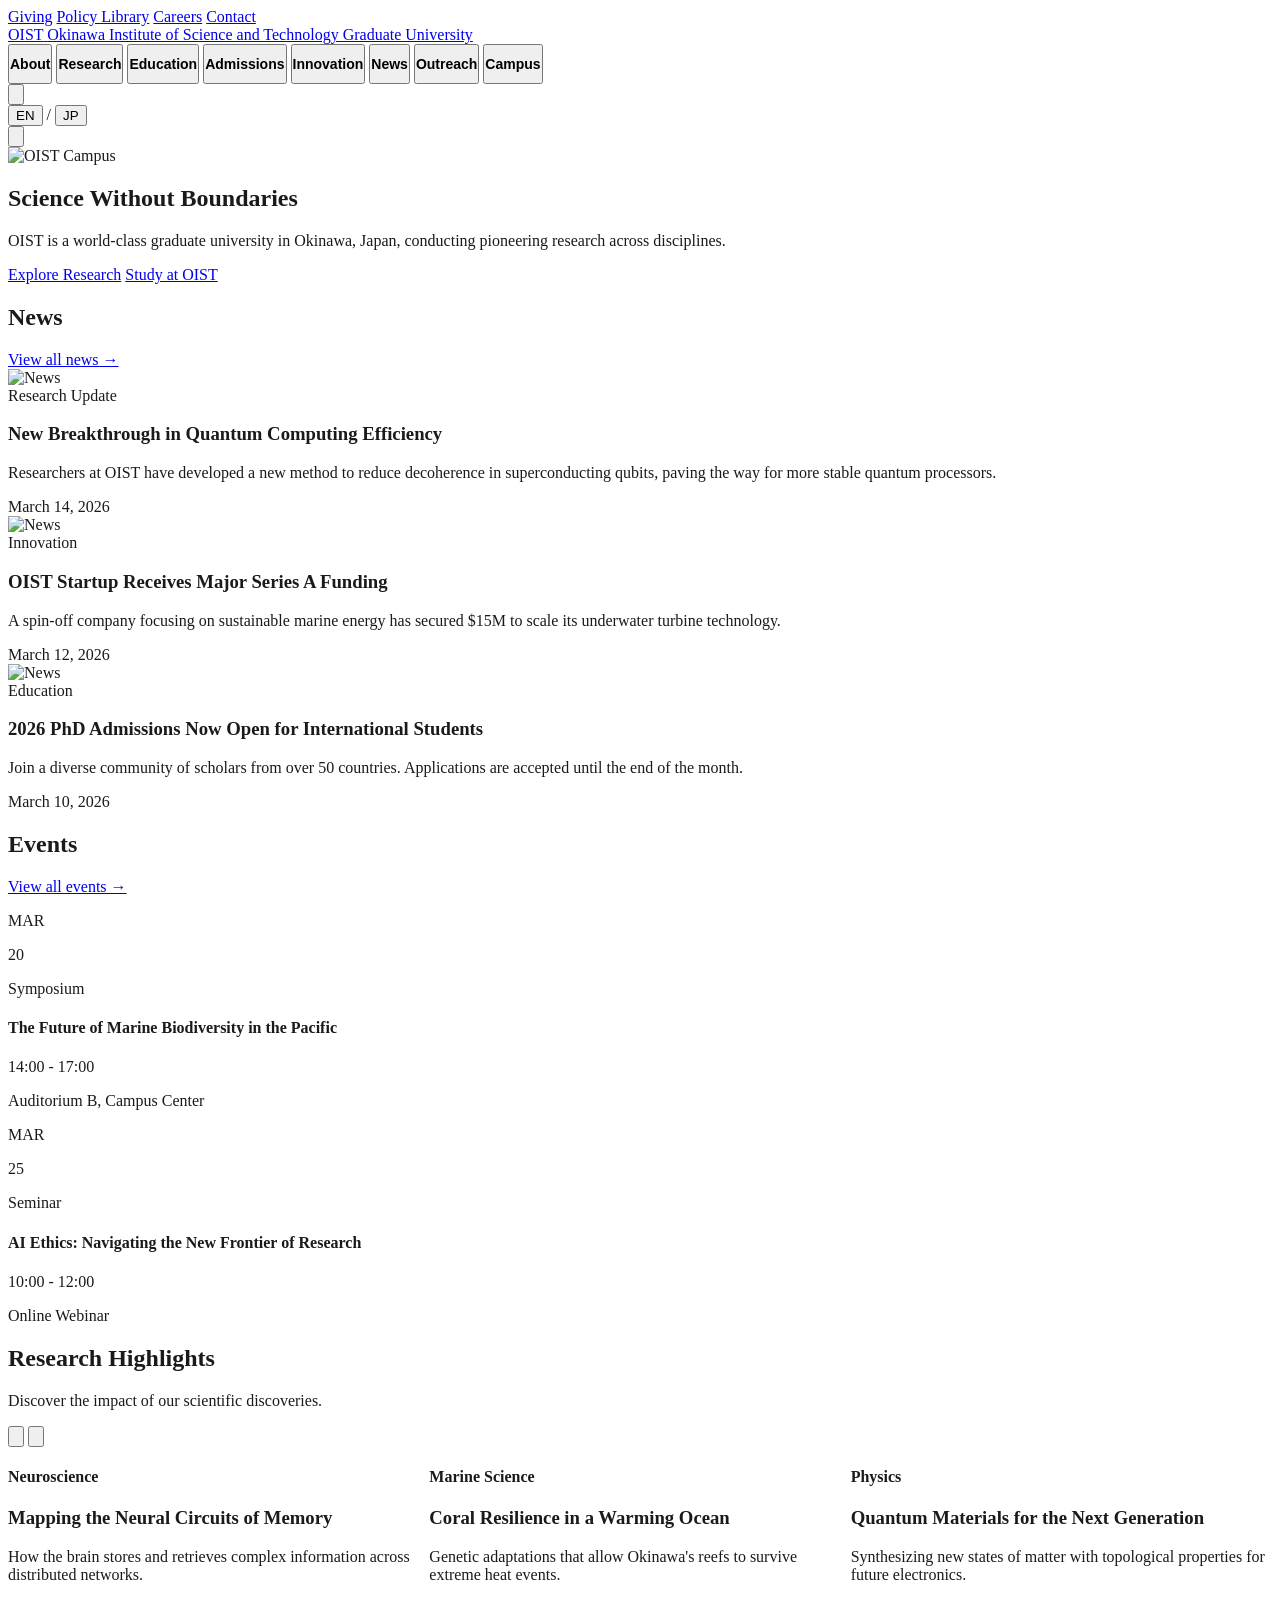
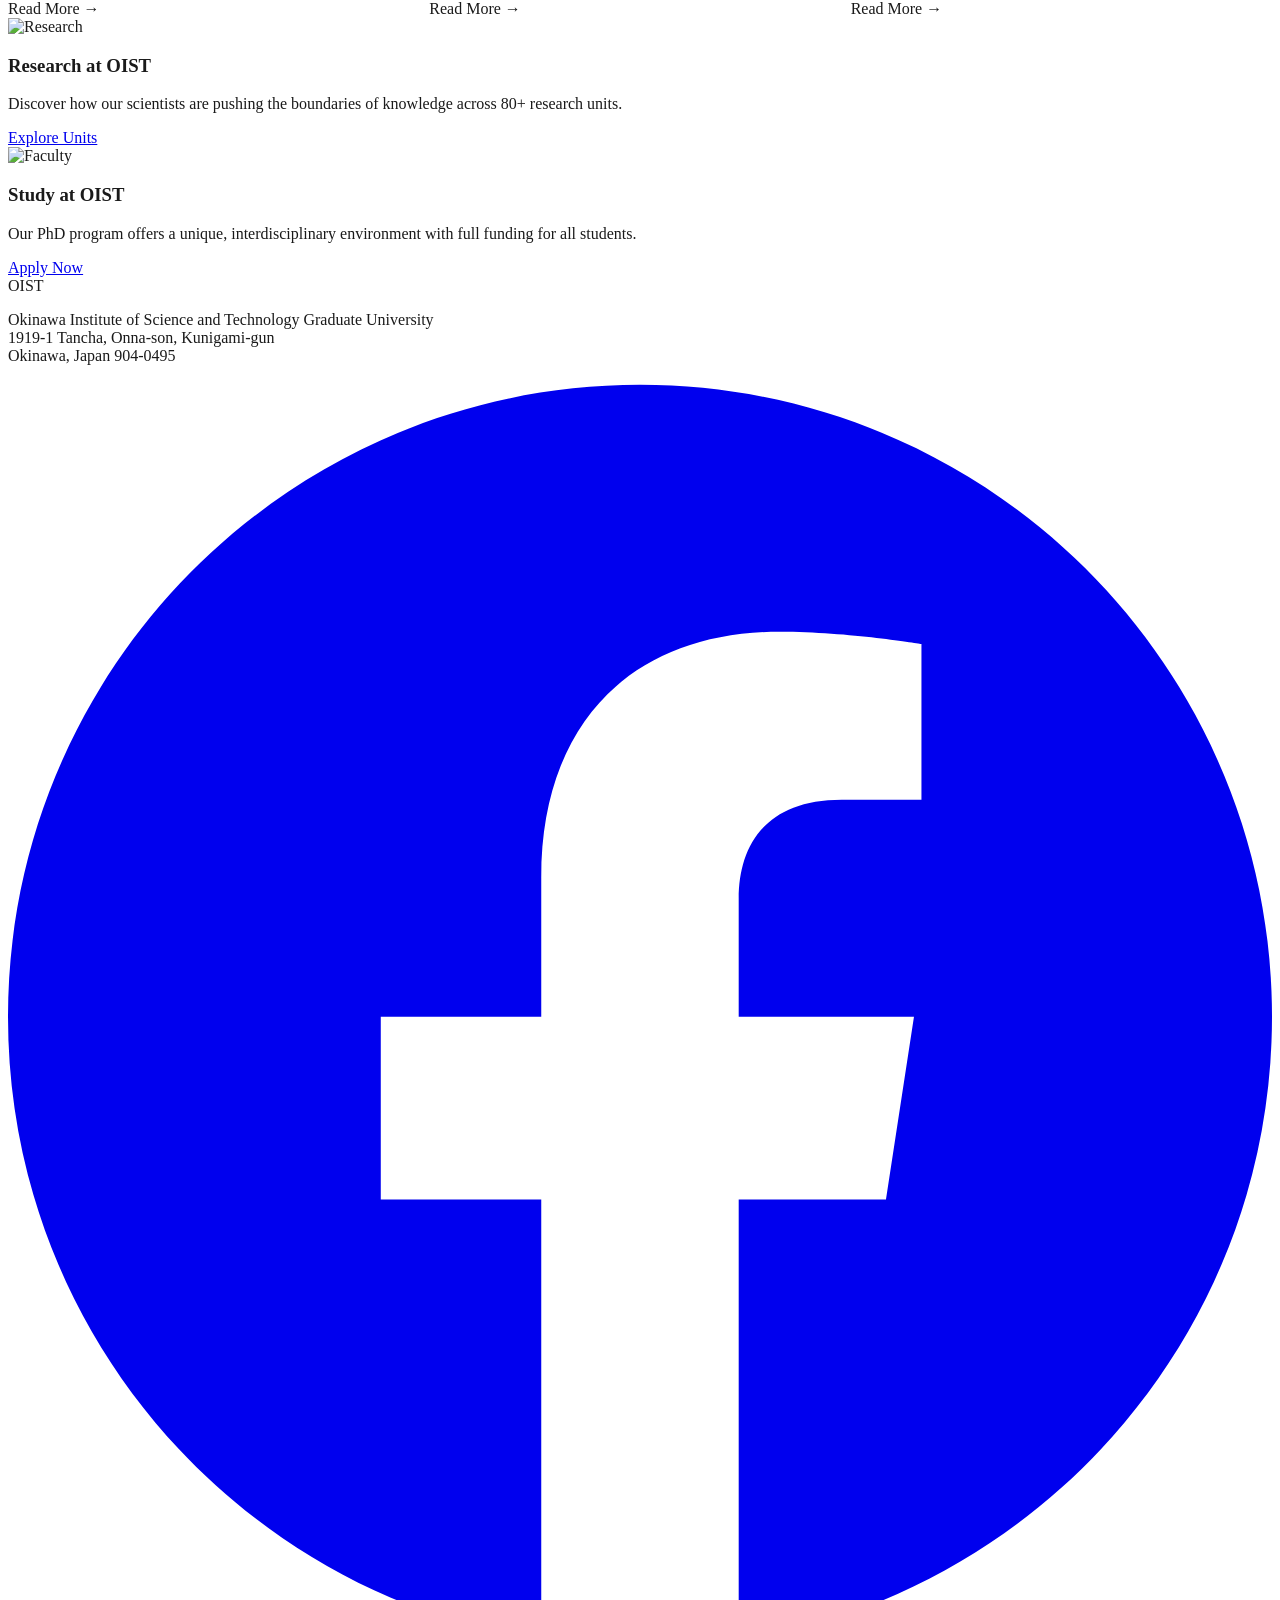
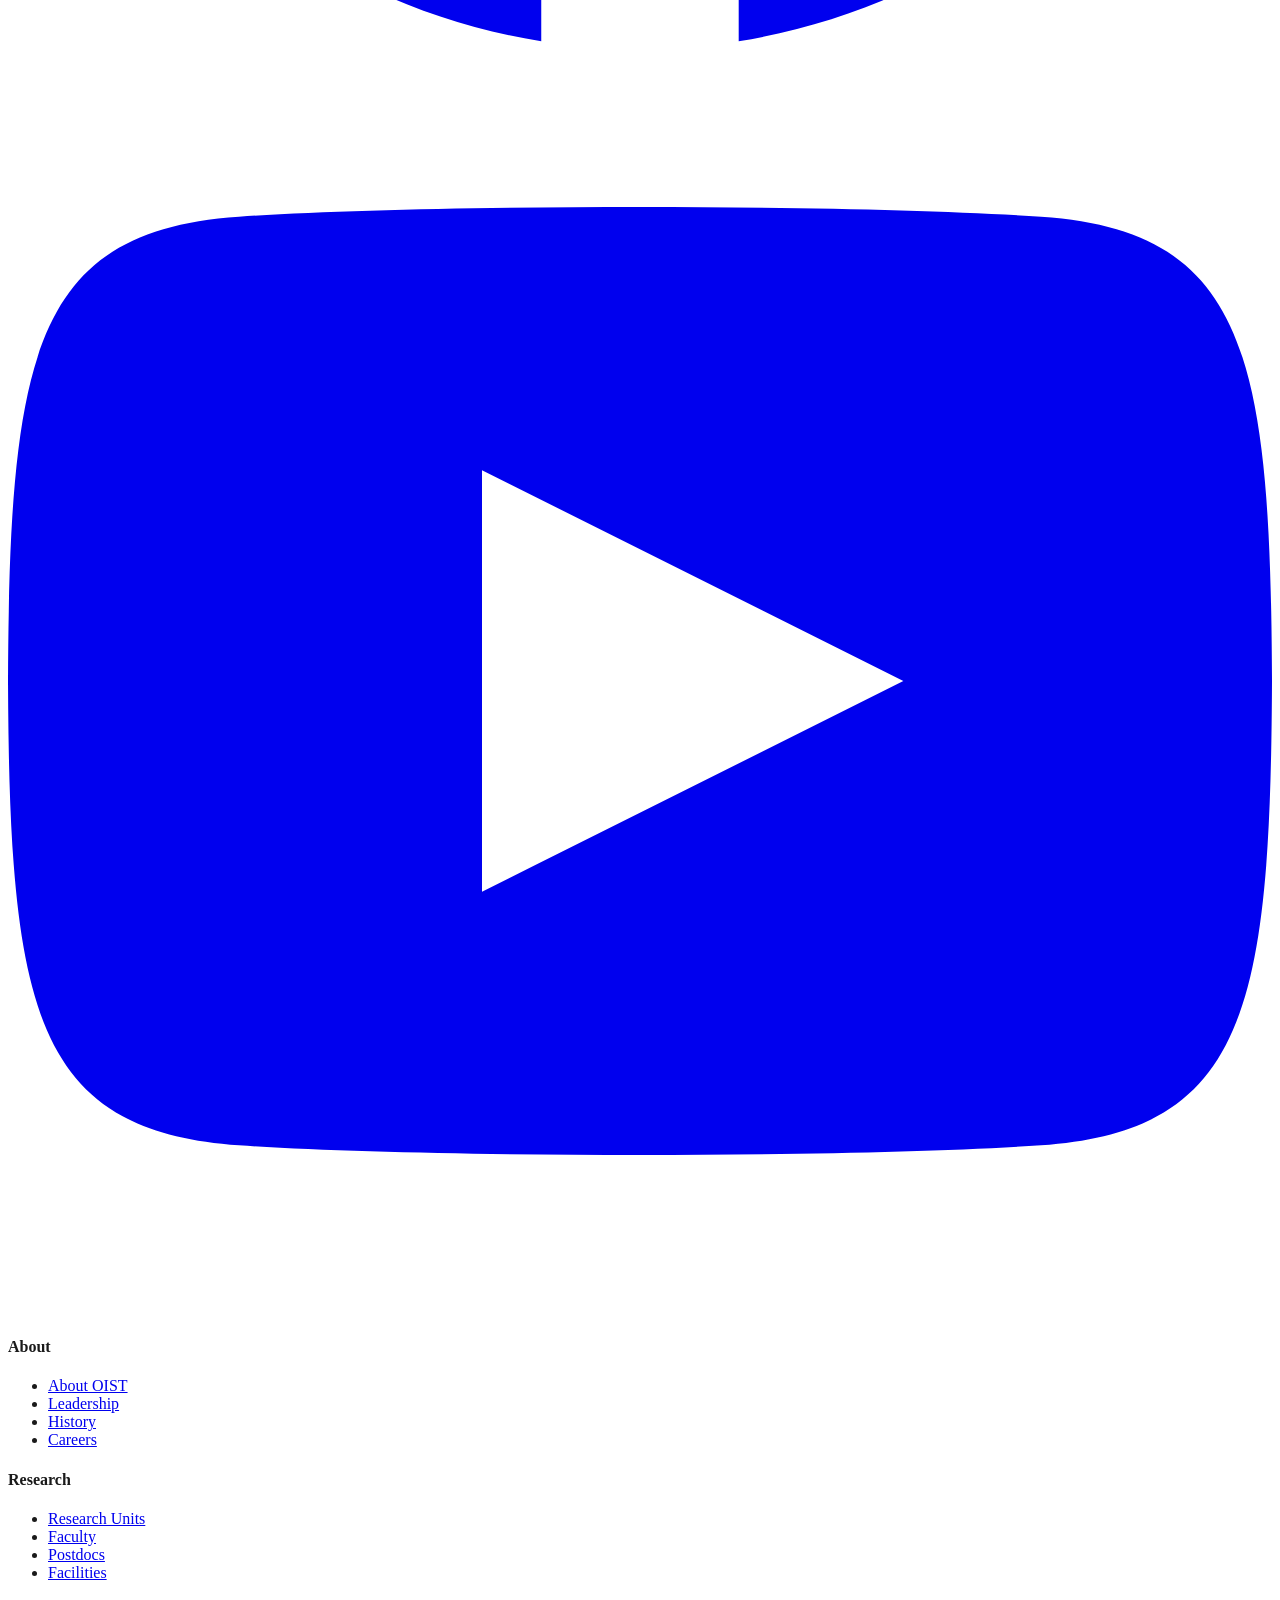
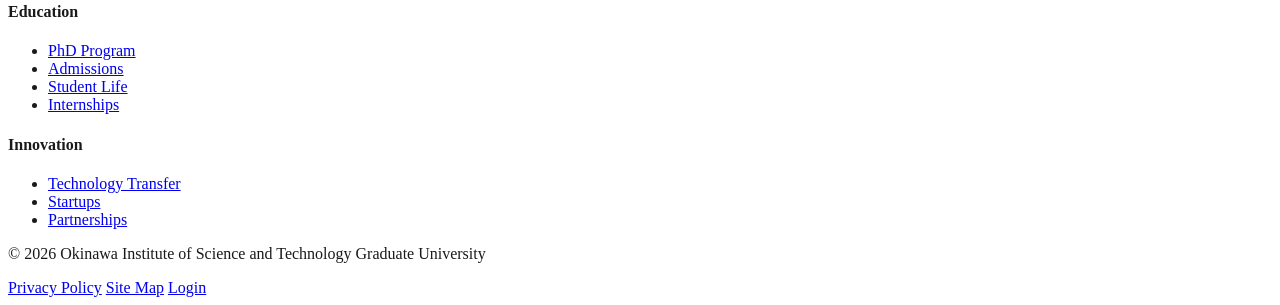
==== commit b682c69f: "feat: Update branding to OIST This commit refactors the project's branding to align with the Okinawa" ====
--- a/index.html
+++ b/index.html
@@ -4,814 +4,675 @@
 <head>
     <meta charset="UTF-8">
     <meta name="viewport" content="width=device-width, initial-scale=1.0">
-    <title>SCIENCE ORG | 探索科学的无限边界</title>
+    <title>Okinawa Institute of Science and Technology OIST</title>
     <script src="https://cdn.tailwindcss.com"></script>
-    <link href="https://fonts.googleapis.com/css2?family=Inter:wght@300;400;500;600;700&display=swap" rel="stylesheet">
+    <link href="https://fonts.googleapis.com/css2?family=Inter:wght@300;400;500;600;700&family=Playfair+Display:ital,wght@0,700;1,700&display=swap" rel="stylesheet">
     <script>
         tailwind.config = {
             theme: {
                 extend: {
                     colors: {
                         oist: {
-                            DEFAULT: '#004c45',
-                            accent: '#007a6e',
-                            hover: '#007a6e',
-                        },
-                        gray: {
-                            950: '#111111',
+                            dark: '#004c45',
+                            teal: '#007a6e',
+                            orange: '#f05023',
+                            gray: '#f8f8f8',
                         }
                     },
                     fontFamily: {
                         sans: ['Inter', 'sans-serif'],
+                        serif: ['Playfair Display', 'serif'],
                     },
                 }
             }
         }
     </script>
     <style>
-        body { color: #333333; }
-        h1, h2, h3, h4, h5, h6 { color: #111111; }
-        
-        /* Mega Menu Panels */
-        .mega-panel {
+        @import "tailwindcss";
+
+        body {
+            color: #1a1a1a;
+            background-color: #ffffff;
+        }
+
+        /* Mega Menu Styles */
+        .mega-menu {
             position: fixed;
-            top: 80px;
+            top: 100px; /* Adjusted for taller header */
             left: 0;
             width: 100%;
             background-color: #1a1a1a;
             color: white;
-            padding: 48px 0;
-            z-index: 150;
+            z-index: 100;
             opacity: 0;
             visibility: hidden;
-            transform: translateY(-8px);
-            transition: all 200ms ease-in-out;
-        }
-        .mega-panel.active {
+            transform: translateY(-10px);
+            transition: all 0.3s ease-in-out;
+            padding: 60px 0;
+        }
+
+        .mega-menu.active {
             opacity: 1;
             visibility: visible;
             transform: translateY(0);
         }
-        .mega-panel h4 {
+
+        .mega-menu h3 {
             color: #007a6e;
-            font-size: 11px;
+            font-size: 12px;
             font-weight: 700;
             text-transform: uppercase;
-            letter-spacing: 0.12em;
-            margin-bottom: 1.5rem;
-        }
-        .mega-panel a {
+            letter-spacing: 0.1em;
+            margin-bottom: 20px;
+            border-bottom: 1px solid #333;
+            padding-bottom: 10px;
+        }
+
+        .mega-menu ul li a {
+            font-size: 14px;
+            color: #ccc;
             display: block;
-            font-size: 13px;
-            color: #cccccc;
-            margin-bottom: 0.75rem;
+            padding: 8px 0;
             transition: color 0.2s;
         }
-        .mega-panel a:hover {
-            color: white;
-        }
-
-        /* Nav Button Active State */
-        .nav-btn {
+
+        .mega-menu ul li a:hover {
+            color: #fff;
+        }
+
+        /* Nav Underline */
+        .nav-link {
             position: relative;
-            height: 100%;
-            padding: 0 12px;
-            font-size: 13px;
+            padding: 10px 0;
+            font-size: 14px;
             font-weight: 600;
-            color: #1a1a1a;
             transition: color 0.2s;
         }
-        .nav-btn:hover { color: #007a6e; }
-        .nav-btn::after {
+
+        .nav-link::after {
             content: '';
             position: absolute;
-            bottom: 0;
+            bottom: -5px;
             left: 0;
             width: 100%;
             height: 3px;
             background-color: #007a6e;
             transform: scaleX(0);
-            transition: transform 0.2s;
-        }
-        .nav-btn.active::after {
+            transition: transform 0.3s ease;
+        }
+
+        .nav-link.active::after, .nav-link:hover::after {
             transform: scaleX(1);
         }
 
-        /* Backdrop Overlay */
-        #mega-backdrop {
+        /* Backdrop */
+        #menu-backdrop {
             position: fixed;
             inset: 0;
-            background-color: rgba(0,0,0,0.5);
-            z-index: 140;
-            opacity: 0;
-            visibility: hidden;
-            transition: opacity 0.2s;
-        }
-        #mega-backdrop.active {
-            opacity: 1;
-            visibility: visible;
-        }
-
-        /* Mobile Menu Hamburger */
-        .hamburger span {
-            transition: all 300ms ease-in-out;
-        }
-        .menu-open .hamburger span:nth-child(1) { transform: translateY(8px) rotate(45deg); }
-        .menu-open .hamburger span:nth-child(2) { opacity: 0; }
-        .menu-open .hamburger span:nth-child(3) { transform: translateY(-8px) rotate(-45deg); }
-
-        /* Carousel */
-        .carousel-container { overflow: hidden; position: relative; }
-        .carousel-track { display: flex; transition: transform 0.5s ease-in-out; }
-        .carousel-item { min-width: 100%; flex-shrink: 0; }
+            background: rgba(0,0,0,0.5);
+            z-index: 90;
+            display: none;
+        }
+
+        /* News Card Hover */
+        .news-card img {
+            transition: transform 0.5s ease;
+        }
+        .news-card:hover img {
+            transform: scale(1.05);
+        }
+
+        /* Carousel Styles */
+        .carousel-container {
+            overflow: hidden;
+            position: relative;
+        }
+        .carousel-track {
+            display: flex;
+            transition: transform 0.5s ease-in-out;
+        }
+        .carousel-item {
+            flex: 0 0 100%;
+        }
         @media (min-width: 768px) {
-            .carousel-item { min-width: 33.333%; }
-        }
-
-        /* Accordion */
-        .accordion-content {
-            max-height: 0;
-            overflow: hidden;
-            transition: max-height 0.3s ease-out;
-        }
-        .accordion-item.active .arrow {
-            transform: rotate(90deg);
-        }
-
-        /* Search Box */
+            .carousel-item {
+                flex: 0 0 33.333%;
+            }
+        }
+
+        /* Search Overlay */
         #search-overlay {
+            position: fixed;
+            inset: 0;
+            background: white;
+            z-index: 200;
             display: none;
-            opacity: 0;
-            transition: opacity 0.3s ease-in-out;
+            flex-direction: column;
+            align-items: center;
+            padding-top: 100px;
         }
         #search-overlay.active {
             display: flex;
-            opacity: 1;
+        }
+
+        /* Custom Scrollbar */
+        ::-webkit-scrollbar {
+            width: 8px;
+        }
+        ::-webkit-scrollbar-track {
+            background: #f1f1f1;
+        }
+        ::-webkit-scrollbar-thumb {
+            background: #004c45;
         }
     </style>
 </head>
-<body class="font-sans antialiased">
-
-    <!-- Backdrop for Mega Menu -->
-    <div id="mega-backdrop"></div>
-
-    <!-- Navigation -->
-    <header class="fixed w-full top-0 z-[200] bg-white shadow-[0_2px_15px_-3px_rgba(0,0,0,0.07)]">
-        <div class="max-w-[1440px] mx-auto px-6 h-20 flex items-center justify-between">
-            <!-- Logo -->
-            <a href="index.html" class="flex items-center space-x-2">
-                <div class="w-8 h-8 bg-oist"></div>
-                <span class="text-xl font-bold text-gray-950 tracking-tighter uppercase">Science <span class="text-oist">Org</span></span>
+<body class="font-sans">
+
+    <div id="menu-backdrop"></div>
+
+    <!-- Search Overlay -->
+    <div id="search-overlay">
+        <button id="close-search" class="absolute top-10 right-10 p-4 hover:text-oist-teal">
+            <svg class="w-8 h-8" fill="none" stroke="currentColor" viewBox="0 0 24 24"><path stroke-linecap="round" stroke-linejoin="round" stroke-width="2" d="M6 18L18 6M6 6l12 12"></path></svg>
+        </button>
+        <div class="w-full max-w-4xl px-6">
+            <input type="text" placeholder="Search OIST..." class="w-full text-4xl lg:text-6xl font-light border-b-2 border-gray-100 py-6 focus:outline-none focus:border-oist-teal transition-colors">
+            <div class="mt-12 grid grid-cols-2 md:grid-cols-4 gap-8">
+                <div>
+                    <h4 class="text-xs font-bold uppercase tracking-widest text-gray-400 mb-4">Quick Links</h4>
+                    <ul class="space-y-2 text-sm">
+                        <li><a href="#" class="hover:text-oist-teal">Admissions</a></li>
+                        <li><a href="#" class="hover:text-oist-teal">Research Units</a></li>
+                        <li><a href="#" class="hover:text-oist-teal">Campus Map</a></li>
+                    </ul>
+                </div>
+            </div>
+        </div>
+    </div>
+
+    <!-- Header -->
+    <header class="fixed top-0 left-0 w-full bg-white z-[110] border-b border-gray-100">
+        <!-- Top Utility Bar -->
+        <div class="bg-oist-dark text-white py-2 px-6 hidden lg:block">
+            <div class="max-w-[1440px] mx-auto flex justify-end space-x-6 text-[11px] font-bold uppercase tracking-widest opacity-80">
+                <a href="#" class="hover:opacity-100">Giving</a>
+                <a href="#" class="hover:opacity-100">Policy Library</a>
+                <a href="#" class="hover:opacity-100">Careers</a>
+                <a href="#" class="hover:opacity-100">Contact</a>
+            </div>
+        </div>
+
+        <!-- Main Header -->
+        <div class="max-w-[1440px] mx-auto px-6 h-20 lg:h-24 flex items-center justify-between">
+            <!-- Logo & Name -->
+            <a href="index.html" class="flex items-center space-x-4">
+                <div class="w-10 h-10 lg:w-12 lg:h-12 bg-oist-dark flex-shrink-0"></div>
+                <div class="flex flex-col">
+                    <span class="text-lg lg:text-xl font-bold tracking-tighter leading-none uppercase">OIST</span>
+                    <span class="text-[10px] lg:text-[11px] font-medium tracking-tight text-gray-500 hidden sm:block">Okinawa Institute of Science and Technology Graduate University</span>
+                </div>
             </a>
 
-            <!-- Desktop Nav -->
-            <nav class="hidden xl:flex items-center space-x-1 h-full">
-                <button class="nav-btn" data-panel="panel-about">About</button>
-                <button class="nav-btn" data-panel="panel-research">Research</button>
-                <button class="nav-btn" data-panel="panel-education">Education</button>
-                <a href="#" class="nav-btn flex items-center">Admissions</a>
-                <a href="#" class="nav-btn flex items-center">Innovation</a>
-                <button class="nav-btn" data-panel="panel-news">News</button>
-                <button class="nav-btn" data-panel="panel-outreach">Outreach</button>
-                <button class="nav-btn" data-panel="panel-campus">Campus</button>
-                <a href="#" class="nav-btn flex items-center">Careers</a>
+            <!-- Desktop Navigation -->
+            <nav class="hidden xl:flex items-center space-x-6 h-full">
+                <button class="nav-link" data-menu="about">About</button>
+                <button class="nav-link" data-menu="research">Research</button>
+                <button class="nav-link" data-menu="education">Education</button>
+                <button class="nav-link" data-menu="admissions">Admissions</button>
+                <button class="nav-link" data-menu="innovation">Innovation</button>
+                <button class="nav-link" data-menu="news">News</button>
+                <button class="nav-link" data-menu="outreach">Outreach</button>
+                <button class="nav-link" data-menu="campus">Campus</button>
             </nav>
 
             <!-- Right Actions -->
             <div class="flex items-center space-x-4">
-                <button id="search-btn" class="p-2 text-[#1a1a1a] hover:text-oist-accent transition-colors">
+                <button id="search-trigger" class="p-2 hover:text-oist-teal transition-colors">
                     <svg class="w-5 h-5" fill="none" stroke="currentColor" viewBox="0 0 24 24"><path stroke-linecap="round" stroke-linejoin="round" stroke-width="2" d="M21 21l-6-6m2-5a7 7 0 11-14 0 7 7 0 0114 0z"></path></svg>
                 </button>
                 <div class="hidden md:flex items-center space-x-2 text-[11px] font-bold border-l pl-4 border-gray-200">
-                    <button class="text-oist-accent">EN</button>
+                    <button class="text-oist-teal">EN</button>
                     <span class="text-gray-300">/</span>
-                    <button class="text-[#1a1a1a] hover:text-oist-accent">日本語</button>
-                </div>
-                <!-- Mobile Toggle -->
-                <button id="mobile-menu-btn" class="xl:hidden hamburger p-2 flex flex-col space-y-1.5 z-[210]">
-                    <span class="block w-6 h-0.5 bg-[#1a1a1a]"></span>
-                    <span class="block w-6 h-0.5 bg-[#1a1a1a]"></span>
-                    <span class="block w-6 h-0.5 bg-[#1a1a1a]"></span>
+                    <button class="text-gray-900 hover:text-oist-teal">JP</button>
+                </div>
+                <button id="mobile-toggle" class="xl:hidden p-2">
+                    <svg class="w-6 h-6" fill="none" stroke="currentColor" viewBox="0 0 24 24"><path stroke-linecap="round" stroke-linejoin="round" stroke-width="2" d="M4 6h16M4 12h16m-7 6h7"></path></svg>
                 </button>
             </div>
         </div>
 
-        <!-- Mega Menu Panels -->
-        <!-- Panel About -->
-        <div id="panel-about" class="mega-panel">
+        <!-- Mega Menus -->
+        <div id="menu-about" class="mega-menu">
             <div class="max-w-[1440px] mx-auto px-6 grid grid-cols-4 gap-12">
                 <div>
-                    <h4>Overview</h4>
-                    <a href="#">About OIST</a>
-                    <a href="#">Facts and Figures</a>
-                    <a href="#">Leadership and Governance</a>
-                </div>
-                <div>
-                    <h4>History & Values</h4>
-                    <a href="#">History</a>
-                    <a href="#">Mission and Vision</a>
-                    <a href="#">Sustainability</a>
-                </div>
-                <div>
-                    <h4>Resources</h4>
-                    <a href="#">Publications and Reports</a>
-                    <a href="#">Media Kit</a>
-                    <a href="#">Tokyo Office</a>
-                </div>
-                <div>
-                    <h4>Opportunities</h4>
-                    <a href="#">Careers</a>
-                    <a href="#">Giving to OIST</a>
-                    <a href="#">Contact Us</a>
-                </div>
-            </div>
-        </div>
-
-        <!-- Panel Research -->
-        <div id="panel-research" class="mega-panel">
+                    <h3>Overview</h3>
+                    <ul>
+                        <li><a href="#">About OIST</a></li>
+                        <li><a href="#">Facts and Figures</a></li>
+                        <li><a href="#">Leadership and Governance</a></li>
+                        <li><a href="#">History</a></li>
+                    </ul>
+                </div>
+                <div>
+                    <h3>Institutional</h3>
+                    <ul>
+                        <li><a href="#">Mission and Vision</a></li>
+                        <li><a href="#">Sustainability</a></li>
+                        <li><a href="#">Diversity and Inclusion</a></li>
+                    </ul>
+                </div>
+                <div>
+                    <h3>Resources</h3>
+                    <ul>
+                        <li><a href="#">Publications and Reports</a></li>
+                        <li><a href="#">Media Kit</a></li>
+                        <li><a href="#">Tokyo Office</a></li>
+                    </ul>
+                </div>
+                <div>
+                    <h3>Opportunities</h3>
+                    <ul>
+                        <li><a href="#">Careers</a></li>
+                        <li><a href="#">Giving to OIST</a></li>
+                    </ul>
+                </div>
+            </div>
+        </div>
+
+        <div id="menu-research" class="mega-menu">
             <div class="max-w-[1440px] mx-auto px-6 grid grid-cols-4 gap-12">
                 <div>
-                    <h4>Programs</h4>
-                    <a href="list.html">Research at OIST</a>
-                    <a href="#">Faculty and Research Units</a>
-                    <a href="#">Postdoctoral Scholars</a>
-                </div>
-                <div>
-                    <h4>Centers</h4>
-                    <a href="#">Open Centers</a>
-                    <a href="#">Marine Science Station</a>
-                    <a href="#">Quantum Technology Center</a>
-                </div>
-                <div>
-                    <h4>Infrastructure</h4>
-                    <a href="#">Research Facilities</a>
-                    <a href="#">Core Instrumentation</a>
-                    <a href="#">Computing Resources</a>
-                </div>
-                <div>
-                    <h4>Support</h4>
-                    <a href="#">Research Support</a>
-                    <a href="#">Grants & Partnerships</a>
-                    <a href="#">Ethics and Compliance</a>
-                </div>
-            </div>
-        </div>
-
-        <!-- Panel Education -->
-        <div id="panel-education" class="mega-panel">
+                    <h3>Research at OIST</h3>
+                    <ul>
+                        <li><a href="#">Overview</a></li>
+                        <li><a href="#">Faculty and Research Units</a></li>
+                        <li><a href="#">Postdoctoral Scholars</a></li>
+                    </ul>
+                </div>
+                <div>
+                    <h3>Centers</h3>
+                    <ul>
+                        <li><a href="#">Open Centers</a></li>
+                        <li><a href="#">Marine Science Station</a></li>
+                        <li><a href="#">Quantum Technology Center</a></li>
+                    </ul>
+                </div>
+                <div>
+                    <h3>Facilities</h3>
+                    <ul>
+                        <li><a href="#">Research Facilities</a></li>
+                        <li><a href="#">Core Instrumentation</a></li>
+                    </ul>
+                </div>
+                <div>
+                    <h3>Support</h3>
+                    <ul>
+                        <li><a href="#">Research Support</a></li>
+                        <li><a href="#">Grants and Partnerships</a></li>
+                    </ul>
+                </div>
+            </div>
+        </div>
+
+        <!-- Mega Menu: Admissions -->
+        <div id="menu-admissions" class="mega-menu">
             <div class="max-w-[1440px] mx-auto px-6 grid grid-cols-4 gap-12">
                 <div>
-                    <h4>Graduate School</h4>
-                    <a href="#">PhD Program</a>
-                    <a href="#">Curriculum</a>
-                    <a href="#">Admissions</a>
-                </div>
-                <div>
-                    <h4>Student Life</h4>
-                    <a href="#">Student Support</a>
-                    <a href="#">Housing</a>
-                    <a href="#">Recreation</a>
-                </div>
-                <div>
-                    <h4>Internships</h4>
-                    <a href="#">Research Internship</a>
-                    <a href="#">Summer Programs</a>
-                </div>
-                <div>
-                    <h4>Funding</h4>
-                    <a href="#">Tuition & Fees</a>
-                    <a href="#">Financial Support</a>
-                </div>
-            </div>
-        </div>
-
-        <!-- Panel News -->
-        <div id="panel-news" class="mega-panel">
+                    <h3>Degree Programs</h3>
+                    <ul class="space-y-2">
+                        <li><a href="#">PhD Program</a></li>
+                        <li><a href="#">Research Internship</a></li>
+                        <li><a href="#">Visiting Program</a></li>
+                    </ul>
+                </div>
+                <div>
+                    <h3>How to Apply</h3>
+                    <ul class="space-y-2">
+                        <li><a href="#">Application Process</a></li>
+                        <li><a href="#">Financial Support</a></li>
+                        <li><a href="#">FAQs</a></li>
+                    </ul>
+                </div>
+                <div>
+                    <h3>Student Life</h3>
+                    <ul class="space-y-2">
+                        <li><a href="#">Housing</a></li>
+                        <li><a href="#">Health & Wellness</a></li>
+                        <li><a href="#">Okinawa Life</a></li>
+                    </ul>
+                </div>
+                <div class="bg-oist-dark p-8">
+                    <h4 class="text-oist-teal text-xs font-bold uppercase mb-4">Upcoming Deadline</h4>
+                    <p class="text-white text-lg font-bold mb-4">PhD Application Deadline: March 31, 2026</p>
+                    <a href="#" class="inline-block bg-oist-teal text-white px-6 py-2 text-xs font-bold uppercase tracking-widest hover:bg-white hover:text-oist-teal transition-colors">Apply Now</a>
+                </div>
+            </div>
+        </div>
+
+        <!-- Mega Menu: Campus -->
+        <div id="menu-campus" class="mega-menu">
             <div class="max-w-[1440px] mx-auto px-6 grid grid-cols-4 gap-12">
                 <div>
-                    <h4>Latest</h4>
-                    <a href="#">Latest News</a>
-                    <a href="#">Press Releases</a>
-                    <a href="#">Media Coverage</a>
-                </div>
-                <div>
-                    <h4>Social</h4>
-                    <a href="#">Social Media</a>
-                    <a href="#">Podcast</a>
-                    <a href="#">Newsletter</a>
-                </div>
-                <div>
-                    <h4>Events</h4>
-                    <a href="#">Event Calendar</a>
-                    <a href="#">Public Lectures</a>
-                </div>
-                <div>
-                    <h4>Contact</h4>
-                    <a href="#">Press Contact</a>
-                    <a href="#">Expert Guide</a>
-                </div>
-            </div>
-        </div>
-
-        <!-- Panel Outreach -->
-        <div id="panel-outreach" class="mega-panel">
-            <div class="max-w-[1440px] mx-auto px-6 grid grid-cols-4 gap-12">
-                <div>
-                    <h4>Community</h4>
-                    <a href="#">Community Outreach</a>
-                    <a href="#">Outreach News</a>
-                </div>
-                <div>
-                    <h4>Schools</h4>
-                    <a href="#">Elementary School</a>
-                    <a href="#">High School</a>
-                    <a href="#">University</a>
-                </div>
-                <div>
-                    <h4>Public</h4>
-                    <a href="#">General Public</a>
-                    <a href="#">Open Campus</a>
-                </div>
-            </div>
-        </div>
-
-        <!-- Panel Campus -->
-        <div id="panel-campus" class="mega-panel">
-            <div class="max-w-[1440px] mx-auto px-6 grid grid-cols-4 gap-12">
-                <div>
-                    <h4>Visit</h4>
-                    <a href="#">Campus Map</a>
-                    <a href="#">Access & Parking</a>
-                    <a href="#">Tours</a>
-                </div>
-                <div>
-                    <h4>Services</h4>
-                    <a href="#">Event Venues</a>
-                    <a href="#">Dining</a>
-                    <a href="#">Childcare</a>
-                </div>
-                <div>
-                    <h4>Living</h4>
-                    <a href="#">Housing</a>
-                    <a href="#">Health & Wellness</a>
-                </div>
-            </div>
-        </div>
+                    <h3>Our Campus</h3>
+                    <ul class="space-y-2">
+                        <li><a href="#">Architecture</a></li>
+                        <li><a href="#">Sustainability</a></li>
+                        <li><a href="#">Art at OIST</a></li>
+                    </ul>
+                </div>
+                <div>
+                    <h3>Community</h3>
+                    <ul class="space-y-2">
+                        <li><a href="#">Diversity & Inclusion</a></li>
+                        <li><a href="#">Clubs & Activities</a></li>
+                        <li><a href="#">Resource Center</a></li>
+                    </ul>
+                </div>
+                <div>
+                    <h3>Visit Us</h3>
+                    <ul class="space-y-2">
+                        <li><a href="#">Campus Tours</a></li>
+                        <li><a href="#">Access & Maps</a></li>
+                        <li><a href="#">OIST Gallery</a></li>
+                    </ul>
+                </div>
+                <div class="relative overflow-hidden group">
+                    <img src="https://picsum.photos/seed/campus/400/300" alt="Campus" class="w-full h-full object-cover transition-transform duration-700 group-hover:scale-110">
+                    <div class="absolute inset-0 bg-black/40 flex items-center justify-center">
+                        <span class="text-white font-bold uppercase tracking-widest border-b-2 border-oist-teal">Virtual Tour</span>
+                    </div>
+                </div>
+            </div>
+        </div>
+        <!-- Add other menus as needed... -->
     </header>
 
-    <!-- Mobile Menu -->
-    <div id="mobile-menu" class="fixed inset-0 bg-white z-[105] pt-24 px-6 overflow-y-auto hidden">
-        <div class="space-y-2">
-            <!-- About Accordion -->
-            <div class="accordion-item border-b border-gray-100">
-                <button class="accordion-trigger w-full py-4 flex justify-between items-center text-lg font-bold text-[#1a1a1a]" aria-expanded="false">
-                    About <span class="arrow transition-transform duration-300">▶</span>
-                </button>
-                <div class="accordion-content bg-gray-50 px-4">
-                    <a href="#" class="block py-3 text-sm border-b border-white">About OIST</a>
-                    <a href="#" class="block py-3 text-sm border-b border-white">Facts and Figures</a>
-                    <a href="#" class="block py-3 text-sm border-b border-white">Leadership</a>
-                    <a href="#" class="block py-3 text-sm">Careers</a>
-                </div>
-            </div>
-            <!-- Research Accordion -->
-            <div class="accordion-item border-b border-gray-100">
-                <button class="accordion-trigger w-full py-4 flex justify-between items-center text-lg font-bold text-[#1a1a1a]" aria-expanded="false">
-                    Research <span class="arrow transition-transform duration-300">▶</span>
-                </button>
-                <div class="accordion-content bg-gray-50 px-4">
-                    <a href="list.html" class="block py-3 text-sm border-b border-white">Research at OIST</a>
-                    <a href="#" class="block py-3 text-sm border-b border-white">Faculty Units</a>
-                    <a href="#" class="block py-3 text-sm">Facilities</a>
-                </div>
-            </div>
-            <!-- Other Items -->
-            <a href="#" class="block py-4 border-b border-gray-100 text-lg font-bold text-[#1a1a1a]">Education</a>
-            <a href="#" class="block py-4 border-b border-gray-100 text-lg font-bold text-[#1a1a1a]">Admissions</a>
-            <a href="#" class="block py-4 border-b border-gray-100 text-lg font-bold text-[#1a1a1a]">Innovation</a>
-            <a href="#" class="block py-4 border-b border-gray-100 text-lg font-bold text-[#1a1a1a]">News</a>
-        </div>
-
-        <!-- Mobile Bottom -->
-        <div class="mt-12 pb-12 space-y-6">
-            <div class="flex items-center space-x-4">
-                <button class="px-4 py-2 bg-oist text-white text-sm font-bold">EN</button>
-                <button class="px-4 py-2 bg-gray-100 text-[#1a1a1a] text-sm font-bold">日本語</button>
-            </div>
-            <div class="relative">
-                <input type="text" placeholder="Search..." class="w-full bg-gray-100 h-12 px-4 rounded-sm focus:outline-none">
-                <button class="absolute right-4 top-1/2 -translate-y-1/2 text-gray-400">
-                    <svg class="w-5 h-5" fill="none" stroke="currentColor" viewBox="0 0 24 24"><path stroke-linecap="round" stroke-linejoin="round" stroke-width="2" d="M21 21l-6-6m2-5a7 7 0 11-14 0 7 7 0 0114 0z"></path></svg>
-                </button>
-            </div>
-        </div>
-    </div>
-
-    <!-- Search Overlay -->
-    <div id="search-overlay" class="fixed inset-0 bg-white z-[300] flex-col items-center pt-32 px-6">
-        <button id="close-search" class="absolute top-8 right-8 text-gray-400 hover:text-oist transition-colors">
-            <svg class="w-8 h-8" fill="none" stroke="currentColor" viewBox="0 0 24 24"><path stroke-linecap="round" stroke-linejoin="round" stroke-width="2" d="M6 18L18 6M6 6l12 12"></path></svg>
-        </button>
-        <div class="max-w-3xl w-full">
-            <input type="text" placeholder="Search Science Org..." class="w-full text-4xl font-light border-b-2 border-gray-100 py-4 focus:outline-none focus:border-oist transition-colors">
-            <p class="mt-4 text-gray-400 text-sm">Press Enter to search</p>
-        </div>
-    </div>
-
     <!-- Hero Section -->
-    <section class="relative h-screen min-h-[600px] overflow-hidden">
-        <video autoplay muted loop playsinline class="absolute inset-0 w-full h-full object-cover">
-            <source src="https://assets.mixkit.co/videos/preview/mixkit-science-experiment-in-a-laboratory-41443-large.mp4" type="video/mp4">
-        </video>
-        <div class="absolute inset-0 bg-black/30"></div>
-        <div class="absolute bottom-[15%] left-[6rem] z-10 w-full">
-            <h1 class="text-5xl md:text-7xl font-[300] text-white leading-tight max-w-4xl tracking-[-0.02em]" fetchpriority="high">探索科学的无限边界</h1>
-            <p class="text-xl text-white/90 mt-4 font-light">Science Without Boundaries</p>
+    <section class="relative h-screen min-h-[600px] flex items-end pt-24">
+        <div class="absolute inset-0">
+            <img src="https://picsum.photos/1920/1080?random=1" alt="OIST Campus" class="w-full h-full object-cover">
+            <div class="absolute inset-0 bg-gradient-to-t from-black/60 via-transparent to-transparent"></div>
+        </div>
+        <div class="relative z-10 max-w-[1440px] mx-auto px-6 pb-24 w-full">
+            <div class="max-w-3xl">
+                <h1 class="text-5xl lg:text-7xl font-bold text-white leading-tight mb-6">Science Without Boundaries</h1>
+                <p class="text-xl text-white/90 font-light max-w-xl">OIST is a world-class graduate university in Okinawa, Japan, conducting pioneering research across disciplines.</p>
+                <div class="mt-10 flex space-x-4">
+                    <a href="#" class="px-8 py-4 bg-oist-teal text-white font-bold uppercase tracking-widest text-xs hover:bg-oist-dark transition-colors">Explore Research</a>
+                    <a href="#" class="px-8 py-4 bg-white/10 backdrop-blur-md text-white border border-white/20 font-bold uppercase tracking-widest text-xs hover:bg-white/20 transition-colors">Study at OIST</a>
+                </div>
+            </div>
         </div>
     </section>
 
-    <!-- News Carousel Section -->
-    <section class="py-24 bg-white overflow-hidden">
-        <div class="max-w-[1440px] mx-auto px-6">
-            <div class="flex justify-between items-end mb-12">
-                <h2 class="text-3xl font-bold uppercase tracking-tight">新闻动态</h2>
-                <a href="list.html" class="text-sm font-bold text-oist-accent hover:underline uppercase tracking-widest">查看全部 &rarr;</a>
-            </div>
-            
-            <div class="carousel-container group">
-                <div class="carousel-track" id="news-carousel">
-                    <!-- Slide 1 -->
-                    <div class="carousel-item px-4">
-                        <div class="bg-white">
-                            <div class="aspect-video overflow-hidden mb-6">
-                                <img src="https://picsum.photos/800/500?random=11" loading="lazy" alt="News" class="w-full h-full object-cover hover:scale-105 transition-transform duration-500">
-                            </div>
-                            <p class="text-[10px] font-bold text-oist-accent uppercase tracking-widest mb-2">Research Update</p>
-                            <h3 class="text-xl font-bold mb-3 line-clamp-2"><a href="article.html" class="hover:text-oist-accent transition-colors">解码人类大脑：神经元网络映射的新突破</a></h3>
-                            <p class="text-sm text-gray-600 line-clamp-2">我院神经科学研究中心在《自然》杂志发表最新成果，首次实现了对小鼠大脑皮层神经元连接的纳米级重建。</p>
-                        </div>
-                    </div>
-                    <!-- Slide 2 -->
-                    <div class="carousel-item px-4">
-                        <div class="bg-white">
-                            <div class="aspect-video overflow-hidden mb-6">
-                                <img src="https://picsum.photos/800/500?random=12" loading="lazy" alt="News" class="w-full h-full object-cover hover:scale-105 transition-transform duration-500">
-                            </div>
-                            <p class="text-[10px] font-bold text-oist-accent uppercase tracking-widest mb-2">Innovation</p>
-                            <h3 class="text-xl font-bold mb-3 line-clamp-2">全球气候变化监测网络正式启动</h3>
-                            <p class="text-sm text-gray-600 line-clamp-2">SCIENCE ORG 与 12 家国际顶尖机构联合发起的全球海洋与大气监测网络今日在日内瓦宣布正式运行。</p>
-                        </div>
-                    </div>
-                    <!-- Slide 3 -->
-                    <div class="carousel-item px-4">
-                        <div class="bg-white">
-                            <div class="aspect-video overflow-hidden mb-6">
-                                <img src="https://picsum.photos/800/500?random=13" loading="lazy" alt="News" class="w-full h-full object-cover hover:scale-105 transition-transform duration-500">
-                            </div>
-                            <p class="text-[10px] font-bold text-oist-accent uppercase tracking-widest mb-2">Education</p>
-                            <h3 class="text-xl font-bold mb-3 line-clamp-2">2026 年度博士研究生招生计划发布</h3>
-                            <p class="text-sm text-gray-600 line-clamp-2">我院今年将进一步扩大跨学科博士项目的招生规模，重点支持量子计算与生物工程领域的交叉研究。</p>
-                        </div>
-                    </div>
-                    <!-- Slide 4 -->
-                    <div class="carousel-item px-4">
-                        <div class="bg-white">
-                            <div class="aspect-video overflow-hidden mb-6">
-                                <img src="https://picsum.photos/800/500?random=14" loading="lazy" alt="News" class="w-full h-full object-cover hover:scale-105 transition-transform duration-500">
-                            </div>
-                            <p class="text-[10px] font-bold text-oist-accent uppercase tracking-widest mb-2">Outreach</p>
-                            <h3 class="text-xl font-bold mb-3 line-clamp-2">科学走进社区：2026 春季科普周圆满落幕</h3>
-                            <p class="text-sm text-gray-600 line-clamp-2">为期一周的科普活动吸引了超过 5000 名市民参与，展示了科学与日常生活的紧密联系。</p>
-                        </div>
-                    </div>
-                    <!-- Slide 5 -->
-                    <div class="carousel-item px-4">
-                        <div class="bg-white">
-                            <div class="aspect-video overflow-hidden mb-6">
-                                <img src="https://picsum.photos/800/500?random=15" loading="lazy" alt="News" class="w-full h-full object-cover hover:scale-105 transition-transform duration-500">
-                            </div>
-                            <p class="text-[10px] font-bold text-oist-accent uppercase tracking-widest mb-2">Campus</p>
-                            <h3 class="text-xl font-bold mb-3 line-clamp-2">新科研大楼落成，助力跨学科合作</h3>
-                            <p class="text-sm text-gray-600 line-clamp-2">耗时三年建设的新大楼正式投入使用，将为量子物理与合成生物学团队提供顶尖的研究环境。</p>
-                        </div>
-                    </div>
-                </div>
-                
-                <!-- Carousel Controls -->
-                <div class="flex justify-center items-center mt-12 space-x-6">
-                    <button id="prev-btn" class="w-12 h-12 rounded-full border border-gray-200 flex items-center justify-center hover:bg-oist hover:text-white transition-all">
-                        <svg class="w-6 h-6" fill="none" stroke="currentColor" viewBox="0 0 24 24"><path stroke-linecap="round" stroke-linejoin="round" stroke-width="2" d="M15 19l-7-7 7-7"></path></svg>
-                    </button>
-                    <div class="flex space-x-2" id="carousel-dots">
-                        <!-- Dots generated by JS -->
-                    </div>
-                    <button id="next-btn" class="w-12 h-12 rounded-full border border-gray-200 flex items-center justify-center hover:bg-oist hover:text-white transition-all">
-                        <svg class="w-6 h-6" fill="none" stroke="currentColor" viewBox="0 0 24 24"><path stroke-linecap="round" stroke-linejoin="round" stroke-width="2" d="M9 5l7 7-7 7"></path></svg>
-                    </button>
-                </div>
-            </div>
-        </div>
-    </section>
-
-    <!-- Research Events Section -->
+    <!-- News Section -->
     <section class="py-24 bg-white">
         <div class="max-w-[1440px] mx-auto px-6">
             <div class="flex justify-between items-end mb-12">
-                <h2 class="text-3xl font-bold uppercase tracking-tight">学术活动</h2>
-                <a href="#" class="text-sm font-bold text-oist-accent hover:underline uppercase tracking-widest">查看更多 &rarr;</a>
-            </div>
-            
-            <div class="flex flex-col border-t border-[#e5e5e5]">
+                <h2 class="text-4xl font-bold tracking-tight">News</h2>
+                <a href="#" class="text-sm font-bold text-oist-teal hover:underline uppercase tracking-widest">View all news &rarr;</a>
+            </div>
+
+            <div class="grid grid-cols-1 md:grid-cols-2 lg:grid-cols-3 gap-10">
+                <!-- News Item 1 -->
+                <article class="news-card group cursor-pointer">
+                    <div class="aspect-[16/10] overflow-hidden mb-6">
+                        <img src="https://picsum.photos/800/500?random=10" alt="News" class="w-full h-full object-cover">
+                    </div>
+                    <div class="space-y-3">
+                        <span class="text-[10px] font-bold text-oist-teal uppercase tracking-widest">Research Update</span>
+                        <h3 class="text-xl font-bold leading-snug group-hover:text-oist-teal transition-colors">New Breakthrough in Quantum Computing Efficiency</h3>
+                        <p class="text-sm text-gray-500 line-clamp-2">Researchers at OIST have developed a new method to reduce decoherence in superconducting qubits, paving the way for more stable quantum processors.</p>
+                        <time class="block text-[10px] font-bold text-gray-400 uppercase tracking-widest">March 14, 2026</time>
+                    </div>
+                </article>
+
+                <!-- News Item 2 -->
+                <article class="news-card group cursor-pointer">
+                    <div class="aspect-[16/10] overflow-hidden mb-6">
+                        <img src="https://picsum.photos/800/500?random=11" alt="News" class="w-full h-full object-cover">
+                    </div>
+                    <div class="space-y-3">
+                        <span class="text-[10px] font-bold text-oist-teal uppercase tracking-widest">Innovation</span>
+                        <h3 class="text-xl font-bold leading-snug group-hover:text-oist-teal transition-colors">OIST Startup Receives Major Series A Funding</h3>
+                        <p class="text-sm text-gray-500 line-clamp-2">A spin-off company focusing on sustainable marine energy has secured $15M to scale its underwater turbine technology.</p>
+                        <time class="block text-[10px] font-bold text-gray-400 uppercase tracking-widest">March 12, 2026</time>
+                    </div>
+                </article>
+
+                <!-- News Item 3 -->
+                <article class="news-card group cursor-pointer">
+                    <div class="aspect-[16/10] overflow-hidden mb-6">
+                        <img src="https://picsum.photos/800/500?random=12" alt="News" class="w-full h-full object-cover">
+                    </div>
+                    <div class="space-y-3">
+                        <span class="text-[10px] font-bold text-oist-teal uppercase tracking-widest">Education</span>
+                        <h3 class="text-xl font-bold leading-snug group-hover:text-oist-teal transition-colors">2026 PhD Admissions Now Open for International Students</h3>
+                        <p class="text-sm text-gray-500 line-clamp-2">Join a diverse community of scholars from over 50 countries. Applications are accepted until the end of the month.</p>
+                        <time class="block text-[10px] font-bold text-gray-400 uppercase tracking-widest">March 10, 2026</time>
+                    </div>
+                </article>
+            </div>
+        </div>
+    </section>
+
+    <!-- Events Section -->
+    <section class="py-24 bg-oist-gray">
+        <div class="max-w-[1440px] mx-auto px-6">
+            <div class="flex justify-between items-end mb-12">
+                <h2 class="text-4xl font-bold tracking-tight">Events</h2>
+                <a href="#" class="text-sm font-bold text-oist-teal hover:underline uppercase tracking-widest">View all events &rarr;</a>
+            </div>
+
+            <div class="space-y-4">
                 <!-- Event 1 -->
-                <div class="flex flex-col md:flex-row items-start md:items-center justify-between py-8 border-b border-[#e5e5e5] gap-4">
-                    <div class="flex items-center space-x-8 min-w-[100px]">
-                        <div class="text-center">
+                <div class="bg-white p-8 flex flex-col md:flex-row md:items-center justify-between group hover:shadow-lg transition-all cursor-pointer">
+                    <div class="flex items-center space-x-8">
+                        <div class="text-center min-w-[60px]">
                             <p class="text-xs font-bold text-gray-400 uppercase">MAR</p>
-                            <p class="text-4xl font-bold text-oist">15</p>
+                            <p class="text-4xl font-bold text-oist-dark">20</p>
                         </div>
-                    </div>
-                    <div class="flex-grow">
-                        <span class="inline-block px-2 py-0.5 bg-oist text-white text-[10px] font-bold rounded uppercase mb-2">Symposium</span>
-                        <h4 class="text-xl font-bold hover:text-oist-accent transition-colors"><a href="#">量子计算的未来：从理论到商业化应用</a></h4>
-                    </div>
-                    <div class="text-right text-sm text-gray-500">
-                        <p>14:00 - 17:00</p>
-                        <p>Auditorium A, Campus Center</p>
-                    </div>
-                </div>
+                        <div>
+                            <span class="inline-block px-2 py-0.5 bg-oist-teal text-white text-[10px] font-bold rounded uppercase mb-2">Symposium</span>
+                            <h4 class="text-xl font-bold group-hover:text-oist-teal transition-colors">The Future of Marine Biodiversity in the Pacific</h4>
+                        </div>
+                    </div>
+                    <div class="mt-4 md:mt-0 text-right">
+                        <p class="text-sm font-bold text-gray-500">14:00 - 17:00</p>
+                        <p class="text-xs text-gray-400">Auditorium B, Campus Center</p>
+                    </div>
+                </div>
+
                 <!-- Event 2 -->
-                <div class="flex flex-col md:flex-row items-start md:items-center justify-between py-8 border-b border-[#e5e5e5] gap-4">
-                    <div class="flex items-center space-x-8 min-w-[100px]">
-                        <div class="text-center">
+                <div class="bg-white p-8 flex flex-col md:flex-row md:items-center justify-between group hover:shadow-lg transition-all cursor-pointer">
+                    <div class="flex items-center space-x-8">
+                        <div class="text-center min-w-[60px]">
                             <p class="text-xs font-bold text-gray-400 uppercase">MAR</p>
-                            <p class="text-4xl font-bold text-oist">22</p>
+                            <p class="text-4xl font-bold text-oist-dark">25</p>
                         </div>
-                    </div>
-                    <div class="flex-grow">
-                        <span class="inline-block px-2 py-0.5 bg-orange-600 text-white text-[10px] font-bold rounded uppercase mb-2">Seminar</span>
-                        <h4 class="text-xl font-bold hover:text-oist-accent transition-colors"><a href="#">合成生物学：重塑生命蓝图的伦理与技术</a></h4>
-                    </div>
-                    <div class="text-right text-sm text-gray-500">
-                        <p>10:30 - 12:00</p>
-                        <p>Lab Building 3, Room 204</p>
-                    </div>
-                </div>
-                <!-- Event 3 -->
-                <div class="flex flex-col md:flex-row items-start md:items-center justify-between py-8 border-b border-[#e5e5e5] gap-4">
-                    <div class="flex items-center space-x-8 min-w-[100px]">
-                        <div class="text-center">
-                            <p class="text-xs font-bold text-gray-400 uppercase">APR</p>
-                            <p class="text-4xl font-bold text-oist">05</p>
+                        <div>
+                            <span class="inline-block px-2 py-0.5 bg-oist-orange text-white text-[10px] font-bold rounded uppercase mb-2">Seminar</span>
+                            <h4 class="text-xl font-bold group-hover:text-oist-teal transition-colors">AI Ethics: Navigating the New Frontier of Research</h4>
                         </div>
                     </div>
-                    <div class="flex-grow">
-                        <span class="inline-block px-2 py-0.5 bg-blue-600 text-white text-[10px] font-bold rounded uppercase mb-2">Workshop</span>
-                        <h4 class="text-xl font-bold hover:text-oist-accent transition-colors"><a href="#">2026 春季校园开放日：走进顶尖实验室</a></h4>
-                    </div>
-                    <div class="text-right text-sm text-gray-500">
-                        <p>09:00 - 16:00</p>
-                        <p>Main Entrance, Science Campus</p>
-                    </div>
-                </div>
-                <!-- Event 4 -->
-                <div class="flex flex-col md:flex-row items-start md:items-center justify-between py-8 border-b border-[#e5e5e5] gap-4">
-                    <div class="flex items-center space-x-8 min-w-[100px]">
-                        <div class="text-center">
-                            <p class="text-xs font-bold text-gray-400 uppercase">APR</p>
-                            <p class="text-4xl font-bold text-oist">12</p>
-                        </div>
-                    </div>
-                    <div class="flex-grow">
-                        <span class="inline-block px-2 py-0.5 bg-purple-600 text-white text-[10px] font-bold rounded uppercase mb-2">Lecture</span>
-                        <h4 class="text-xl font-bold hover:text-oist-accent transition-colors"><a href="#">深海生态系统对全球变暖的响应机制</a></h4>
-                    </div>
-                    <div class="text-right text-sm text-gray-500">
-                        <p>15:00 - 16:30</p>
-                        <p>Ocean Research Center, Hall B</p>
+                    <div class="mt-4 md:mt-0 text-right">
+                        <p class="text-sm font-bold text-gray-500">10:00 - 12:00</p>
+                        <p class="text-xs text-gray-400">Online Webinar</p>
                     </div>
                 </div>
             </div>
         </div>
     </section>
 
-    <!-- Research and Faculty Section -->
+    <!-- Research Highlights Carousel -->
     <section class="py-24 bg-white">
         <div class="max-w-[1440px] mx-auto px-6">
-            <div class="grid grid-cols-1 md:grid-cols-2 gap-8">
-                <div class="relative h-[450px] group overflow-hidden">
-                    <img src="https://picsum.photos/700/500?random=20" alt="Research" class="w-full h-full object-cover group-hover:scale-105 transition-transform duration-700">
-                    <div class="absolute inset-0 bg-black/40 flex flex-col justify-end p-10 text-white">
-                        <h3 class="text-3xl font-bold mb-4">Research at OIST</h3>
-                        <a href="#" class="text-sm font-bold uppercase tracking-widest hover:text-oist-accent transition-colors">Explore →</a>
-                    </div>
-                </div>
-                <div class="relative h-[450px] group overflow-hidden">
-                    <img src="https://picsum.photos/700/500?random=21" alt="Faculty" class="w-full h-full object-cover group-hover:scale-105 transition-transform duration-700">
-                    <div class="absolute inset-0 bg-black/40 flex flex-col justify-end p-10 text-white">
-                        <h3 class="text-3xl font-bold mb-4">Faculty and Research Units</h3>
-                        <a href="#" class="text-sm font-bold uppercase tracking-widest hover:text-oist-accent transition-colors">Explore →</a>
-                    </div>
-                </div>
-            </div>
-        </div>
-    </section>
-
-    <!-- Study at OIST Section -->
-    <section class="py-24 bg-oist text-white">
-        <div class="max-w-[1440px] mx-auto px-6">
-            <div class="max-w-3xl mb-16">
-                <h2 class="text-4xl font-bold mb-6">Study at OIST</h2>
-                <p class="text-lg text-white/80 leading-relaxed">加入全球顶尖的跨学科博士项目，在世界一流导师的指导下开展前沿研究。我们提供全额奖学金支持与高度国际化的学术环境。</p>
-            </div>
-            
-            <div class="grid grid-cols-1 md:grid-cols-3 gap-12">
-                <div class="space-y-4">
-                    <h4 class="text-xl font-bold">Science Without Boundaries</h4>
-                    <p class="text-sm text-white/70 leading-relaxed">打破传统学科壁垒，在物理、化学、生物与计算科学的交汇点探索未知。</p>
-                    <a href="#" class="inline-block text-xs font-bold uppercase border-b border-white pb-1 hover:text-oist-accent hover:border-oist-accent transition-colors">Learn More</a>
-                </div>
-                <div class="space-y-4">
-                    <h4 class="text-xl font-bold">PhD Program</h4>
-                    <p class="text-sm text-white/70 leading-relaxed">全额奖学金支持，高度国际化的教学环境，培养下一代科学领袖。</p>
-                    <a href="#" class="inline-block text-xs font-bold uppercase border-b border-white pb-1 hover:text-oist-accent hover:border-oist-accent transition-colors">Learn More</a>
-                </div>
-                <div class="space-y-4">
-                    <h4 class="text-xl font-bold">Student Life</h4>
-                    <p class="text-sm text-white/70 leading-relaxed">坐拥绝美海景的现代化校园，丰富多彩的社团活动与多元文化体验。</p>
-                    <a href="#" class="inline-block text-xs font-bold uppercase border-b border-white pb-1 hover:text-oist-accent hover:border-oist-accent transition-colors">Learn More</a>
-                </div>
-            </div>
-        </div>
-    </section>
-
-    <!-- Driving Innovation Section -->
-    <section class="py-24 bg-white">
-        <div class="max-w-[1440px] mx-auto px-6">
-            <div class="flex flex-col md:flex-row items-center gap-16">
-                <div class="md:w-1/2 space-y-8">
-                    <h2 class="text-4xl font-bold uppercase tracking-tight">创新驱动未来</h2>
-                    <ul class="space-y-6">
-                        <li class="flex items-start space-x-4">
-                            <span class="text-oist-accent font-bold text-xl">01.</span>
+            <div class="flex justify-between items-end mb-12">
+                <div>
+                    <h2 class="text-4xl font-bold tracking-tight">Research Highlights</h2>
+                    <p class="text-gray-500 mt-2">Discover the impact of our scientific discoveries.</p>
+                </div>
+                <div class="flex space-x-4">
+                    <button id="prev-slide" class="w-12 h-12 rounded-full border border-gray-200 flex items-center justify-center hover:bg-oist-teal hover:text-white transition-all">
+                        <svg class="w-6 h-6" fill="none" stroke="currentColor" viewBox="0 0 24 24"><path stroke-linecap="round" stroke-linejoin="round" stroke-width="2" d="M15 19l-7-7 7-7"></path></svg>
+                    </button>
+                    <button id="next-slide" class="w-12 h-12 rounded-full border border-gray-200 flex items-center justify-center hover:bg-oist-teal hover:text-white transition-all">
+                        <svg class="w-6 h-6" fill="none" stroke="currentColor" viewBox="0 0 24 24"><path stroke-linecap="round" stroke-linejoin="round" stroke-width="2" d="M9 5l7 7-7 7"></path></svg>
+                    </button>
+                </div>
+            </div>
+
+            <div class="carousel-container">
+                <div class="carousel-track" id="carousel-track">
+                    <!-- Item 1 -->
+                    <div class="carousel-item px-4">
+                        <div class="bg-oist-gray p-8 h-full flex flex-col justify-between group cursor-pointer hover:bg-oist-dark hover:text-white transition-all">
                             <div>
-                                <h5 class="font-bold text-lg">技术转移</h5>
-                                <p class="text-gray-600 text-sm mt-1">将实验室的突破性发现转化为改变世界的商业应用。</p>
+                                <h4 class="text-xs font-bold text-oist-teal uppercase tracking-widest mb-4 group-hover:text-white">Neuroscience</h4>
+                                <h3 class="text-2xl font-bold leading-tight mb-6">Mapping the Neural Circuits of Memory</h3>
+                                <p class="text-sm opacity-70">How the brain stores and retrieves complex information across distributed networks.</p>
                             </div>
-                        </li>
-                        <li class="flex items-start space-x-4">
-                            <span class="text-oist-accent font-bold text-xl">02.</span>
-                            <div>
-                                <h5 class="font-bold text-lg">初创孵化</h5>
-                                <p class="text-gray-600 text-sm mt-1">为科学家创业提供全方位的资金、空间与导师支持。</p>
-                            </div>
-                        </li>
-                        <li class="flex items-start space-x-4">
-                            <span class="text-oist-accent font-bold text-xl">03.</span>
-                            <div>
-                                <h5 class="font-bold text-lg">产业合作</h5>
-                                <p class="text-gray-600 text-sm mt-1">与全球顶尖企业建立深度的科研战略伙伴关系。</p>
-                            </div>
-                        </li>
-                    </ul>
-                    <a href="#" class="inline-block px-8 py-4 bg-oist text-white font-bold uppercase tracking-widest text-xs hover:bg-oist-accent transition-colors">了解创新中心</a>
-                </div>
-                <div class="md:w-1/2">
-                    <img src="https://picsum.photos/800/600?random=25" alt="Innovation" class="rounded-sm shadow-2xl">
-                </div>
-            </div>
-        </div>
-    </section>
-
-    <!-- Outreach Section -->
-    <section class="py-24 bg-gray-50">
-        <div class="max-w-[1440px] mx-auto px-6">
-            <div class="grid grid-cols-1 lg:grid-cols-2 gap-16">
-                <div>
-                    <h2 class="text-3xl font-bold uppercase tracking-tight mb-6">科学外展</h2>
-                    <p class="text-gray-600 mb-8 leading-relaxed">我们致力于向公众普及科学知识，激发青少年对科学的热情。通过多样化的活动，让科学走进社区，造福社会。</p>
-                    <div class="grid grid-cols-2 gap-4">
-                        <a href="#" class="p-4 bg-white border border-gray-100 hover:border-oist-accent text-sm font-bold transition-colors">小学项目</a>
-                        <a href="#" class="p-4 bg-white border border-gray-100 hover:border-oist-accent text-sm font-bold transition-colors">初中项目</a>
-                        <a href="#" class="p-4 bg-white border border-gray-100 hover:border-oist-accent text-sm font-bold transition-colors">高中项目</a>
-                        <a href="#" class="p-4 bg-white border border-gray-100 hover:border-oist-accent text-sm font-bold transition-colors">大学项目</a>
-                        <a href="#" class="p-4 bg-white border border-gray-100 hover:border-oist-accent text-sm font-bold transition-colors">公众开放日</a>
-                    </div>
-                </div>
-                <div>
-                    <h3 class="text-xl font-bold mb-8">公开活动</h3>
-                    <div class="space-y-6">
-                        <div class="flex space-x-4">
-                            <div class="text-oist-accent font-bold">03/25</div>
-                            <div>
-                                <span class="text-[10px] font-bold text-gray-400 uppercase">Online</span>
-                                <h4 class="font-bold hover:text-oist-accent transition-colors"><a href="#">科学咖啡馆：人工智能会取代人类吗？</a></h4>
+                            <div class="mt-12 text-sm font-bold uppercase tracking-widest flex items-center">
+                                Read More <span class="ml-2 transform group-hover:translate-x-2 transition-transform">&rarr;</span>
                             </div>
                         </div>
-                        <div class="flex space-x-4">
-                            <div class="text-oist-accent font-bold">04/10</div>
+                    </div>
+                    <!-- Item 2 -->
+                    <div class="carousel-item px-4">
+                        <div class="bg-oist-gray p-8 h-full flex flex-col justify-between group cursor-pointer hover:bg-oist-dark hover:text-white transition-all">
                             <div>
-                                <span class="text-[10px] font-bold text-gray-400 uppercase">Campus</span>
-                                <h4 class="font-bold hover:text-oist-accent transition-colors"><a href="#">小小科学家：显微镜下的奇妙世界</a></h4>
+                                <h4 class="text-xs font-bold text-oist-teal uppercase tracking-widest mb-4 group-hover:text-white">Marine Science</h4>
+                                <h3 class="text-2xl font-bold leading-tight mb-6">Coral Resilience in a Warming Ocean</h3>
+                                <p class="text-sm opacity-70">Genetic adaptations that allow Okinawa's reefs to survive extreme heat events.</p>
+                            </div>
+                            <div class="mt-12 text-sm font-bold uppercase tracking-widest flex items-center">
+                                Read More <span class="ml-2 transform group-hover:translate-x-2 transition-transform">&rarr;</span>
                             </div>
                         </div>
-                        <div class="flex space-x-4">
-                            <div class="text-oist-accent font-bold">04/22</div>
+                    </div>
+                    <!-- Item 3 -->
+                    <div class="carousel-item px-4">
+                        <div class="bg-oist-gray p-8 h-full flex flex-col justify-between group cursor-pointer hover:bg-oist-dark hover:text-white transition-all">
                             <div>
-                                <span class="text-[10px] font-bold text-gray-400 uppercase">Public</span>
-                                <h4 class="font-bold hover:text-oist-accent transition-colors"><a href="#">科学博物馆巡展：探索宇宙的起源</a></h4>
+                                <h4 class="text-xs font-bold text-oist-teal uppercase tracking-widest mb-4 group-hover:text-white">Physics</h4>
+                                <h3 class="text-2xl font-bold leading-tight mb-6">Quantum Materials for the Next Generation</h3>
+                                <p class="text-sm opacity-70">Synthesizing new states of matter with topological properties for future electronics.</p>
+                            </div>
+                            <div class="mt-12 text-sm font-bold uppercase tracking-widest flex items-center">
+                                Read More <span class="ml-2 transform group-hover:translate-x-2 transition-transform">&rarr;</span>
                             </div>
                         </div>
                     </div>
+                    <!-- Item 4 -->
+                    <div class="carousel-item px-4">
+                        <div class="bg-oist-gray p-8 h-full flex flex-col justify-between group cursor-pointer hover:bg-oist-dark hover:text-white transition-all">
+                            <div>
+                                <h4 class="text-xs font-bold text-oist-teal uppercase tracking-widest mb-4 group-hover:text-white">AI & Robotics</h4>
+                                <h3 class="text-2xl font-bold leading-tight mb-6">Bio-inspired Autonomous Systems</h3>
+                                <p class="text-sm opacity-70">Developing robots that learn and adapt using principles from animal behavior.</p>
+                            </div>
+                            <div class="mt-12 text-sm font-bold uppercase tracking-widest flex items-center">
+                                Read More <span class="ml-2 transform group-hover:translate-x-2 transition-transform">&rarr;</span>
+                            </div>
+                        </div>
+                    </div>
                 </div>
             </div>
         </div>
     </section>
 
-    <!-- Latest Outreach News Section -->
+    <!-- Bento Grid Sections -->
     <section class="py-24 bg-white">
+        <div class="max-w-[1440px] mx-auto px-6 grid grid-cols-1 md:grid-cols-2 gap-8">
+            <div class="relative h-[500px] group overflow-hidden">
+                <img src="https://picsum.photos/1000/800?random=30" alt="Research" class="w-full h-full object-cover transition-transform duration-700 group-hover:scale-110">
+                <div class="absolute inset-0 bg-black/40 flex flex-col justify-end p-12 text-white">
+                    <h3 class="text-4xl font-bold mb-4">Research at OIST</h3>
+                    <p class="text-lg text-white/80 mb-8 max-w-md">Discover how our scientists are pushing the boundaries of knowledge across 80+ research units.</p>
+                    <a href="#" class="inline-block w-fit px-8 py-4 border border-white font-bold uppercase tracking-widest text-xs hover:bg-white hover:text-black transition-all">Explore Units</a>
+                </div>
+            </div>
+            <div class="relative h-[500px] group overflow-hidden">
+                <img src="https://picsum.photos/1000/800?random=31" alt="Faculty" class="w-full h-full object-cover transition-transform duration-700 group-hover:scale-110">
+                <div class="absolute inset-0 bg-black/40 flex flex-col justify-end p-12 text-white">
+                    <h3 class="text-4xl font-bold mb-4">Study at OIST</h3>
+                    <p class="text-lg text-white/80 mb-8 max-w-md">Our PhD program offers a unique, interdisciplinary environment with full funding for all students.</p>
+                    <a href="#" class="inline-block w-fit px-8 py-4 border border-white font-bold uppercase tracking-widest text-xs hover:bg-white hover:text-black transition-all">Apply Now</a>
+                </div>
+            </div>
+        </div>
+    </section>
+
+    <!-- Footer -->
+    <footer class="bg-oist-dark text-white pt-24 pb-12">
         <div class="max-w-[1440px] mx-auto px-6">
-            <h2 class="text-3xl font-bold uppercase tracking-tight mb-12">最新外展新闻</h2>
-            <div class="grid grid-cols-1 md:grid-cols-3 gap-8">
-                <div class="group">
-                    <div class="aspect-video overflow-hidden mb-4">
-                        <img src="https://picsum.photos/600/400?random=30" alt="News" class="w-full h-full object-cover group-hover:scale-105 transition-transform duration-500">
-                    </div>
-                    <p class="text-[10px] font-bold text-oist-accent uppercase tracking-widest mb-2">Community</p>
-                    <h4 class="font-bold group-hover:text-oist-accent transition-colors">SCIENCE ORG 志愿者走进当地小学</h4>
-                </div>
-                <div class="group">
-                    <div class="aspect-video overflow-hidden mb-4">
-                        <img src="https://picsum.photos/600/400?random=31" alt="News" class="w-full h-full object-cover group-hover:scale-105 transition-transform duration-500">
-                    </div>
-                    <p class="text-[10px] font-bold text-oist-accent uppercase tracking-widest mb-2">Education</p>
-                    <h4 class="font-bold group-hover:text-oist-accent transition-colors">2026 年度科学夏令营报名启动</h4>
-                </div>
-                <div class="group">
-                    <div class="aspect-video overflow-hidden mb-4">
-                        <img src="https://picsum.photos/600/400?random=32" alt="News" class="w-full h-full object-cover group-hover:scale-105 transition-transform duration-500">
-                    </div>
-                    <p class="text-[10px] font-bold text-oist-accent uppercase tracking-widest mb-2">Public</p>
-                    <h4 class="font-bold group-hover:text-oist-accent transition-colors">科学博物馆巡展：探索宇宙的起源</h4>
-                </div>
-            </div>
-        </div>
-    </section>
-
-    <!-- Footer -->
-    <footer class="bg-oist text-white pt-20 pb-10">
-        <div class="max-w-[1440px] mx-auto px-6">
-            <!-- Quick Links -->
-            <div class="flex flex-wrap gap-x-8 gap-y-4 text-[11px] font-bold uppercase tracking-widest mb-12 opacity-70">
-                <a href="#" class="hover:text-white transition-colors">Giving Back</a>
-                <a href="#" class="hover:text-white transition-colors">Policy Library</a>
-                <a href="#" class="hover:text-white transition-colors">Information Disclosure</a>
-                <a href="#" class="hover:text-white transition-colors">Audits</a>
-                <a href="#" class="hover:text-white transition-colors">Sitemap</a>
-            </div>
-
-            <!-- Social Media -->
-            <div class="flex space-x-6 mb-16">
-                <a href="#" class="w-10 h-10 rounded-full border border-white/20 flex items-center justify-center hover:bg-white hover:text-oist transition-all">
-                    <svg class="w-5 h-5" fill="currentColor" viewBox="0 0 24 24"><path d="M19 0h-14c-2.761 0-5 2.239-5 5v14c0 2.761 2.239 5 5 5h14c2.762 0 5-2.239 5-5v-14c0-2.761-2.238-5-5-5zm-11 19h-3v-11h3v11zm-1.5-12.268c-.966 0-1.75-.79-1.75-1.764s.784-1.764 1.75-1.764 1.75.79 1.75 1.764-.783 1.764-1.75 1.764zm13.5 12.268h-3v-5.604c0-3.368-4-3.113-4 0v5.604h-3v-11h3v1.765c1.396-2.586 7-2.777 7 2.476v6.759z"/></svg>
-                </a>
-                <a href="#" class="w-10 h-10 rounded-full border border-white/20 flex items-center justify-center hover:bg-white hover:text-oist transition-all">
-                    <svg class="w-5 h-5" fill="currentColor" viewBox="0 0 24 24"><path d="M24 12.073c0-6.627-5.373-12-12-12s-12 5.373-12 12c0 5.99 4.388 10.954 10.125 11.854v-8.385H7.078v-3.469h3.047V9.43c0-3.007 1.792-4.669 4.533-4.669 1.312 0 2.686.235 2.686.235v2.953H15.83c-1.491 0-1.956.925-1.956 1.874v2.25h3.328l-.532 3.469h-2.796v8.385C19.612 23.027 24 18.062 24 12.073z"/></svg>
-                </a>
-                <a href="#" class="w-10 h-10 rounded-full border border-white/20 flex items-center justify-center hover:bg-white hover:text-oist transition-all">
-                    <svg class="w-5 h-5" fill="currentColor" viewBox="0 0 24 24"><path d="M19.615 3.184c-3.604-.246-11.631-.245-15.23 0-3.897.266-4.356 2.62-4.385 8.816.029 6.185.484 8.549 4.385 8.816 3.6.245 11.626.246 15.23 0 3.897-.266 4.356-2.62 4.385-8.816-.029-6.185-.484-8.549-4.385-8.816zm-10.615 12.816v-8l8 4-8 4z"/></svg>
-                </a>
-            </div>
-
-            <div class="grid grid-cols-1 lg:grid-cols-2 gap-12 pb-12 border-b border-white/10">
-                <!-- Info -->
-                <div class="space-y-6">
-                    <div class="flex items-center space-x-3">
-                        <div class="w-10 h-10 bg-white"></div>
-                        <span class="text-2xl font-bold tracking-tighter uppercase">Science Org</span>
-                    </div>
-                    <p class="text-sm opacity-80 leading-relaxed max-w-md">
-                        SCIENCE ORG 科研机构<br>
-                        地址：某市科技园区科学大道 88 号<br>
-                        邮编：100000
+            <div class="grid grid-cols-1 lg:grid-cols-4 gap-16 mb-20">
+                <div class="lg:col-span-1 space-y-8">
+                    <div class="flex items-center space-x-4">
+                        <div class="w-12 h-12 bg-white flex-shrink-0"></div>
+                        <span class="text-2xl font-bold tracking-tighter uppercase">OIST</span>
+                    </div>
+                    <p class="text-sm text-white/60 leading-relaxed">
+                        Okinawa Institute of Science and Technology Graduate University<br>
+                        1919-1 Tancha, Onna-son, Kunigami-gun<br>
+                        Okinawa, Japan 904-0495
                     </p>
-                </div>
-                <!-- Subscribe -->
-                <div class="space-y-6">
-                    <h5 class="text-lg font-bold">订阅我们的新闻邮件</h5>
-                    <form class="flex space-x-2">
-                        <input type="email" placeholder="Email Address" class="flex-grow bg-white/10 border border-white/20 px-4 py-3 text-sm focus:outline-none focus:border-white transition-colors">
-                        <button class="px-8 py-3 bg-white text-oist font-bold uppercase tracking-widest text-xs hover:bg-oist-accent hover:text-white transition-colors">Subscribe</button>
-                    </form>
-                    <p class="text-[10px] opacity-50">点击订阅即表示您同意我们的隐私政策。您的数据将仅用于发送学术资讯。</p>
-                </div>
-            </div>
-
-            <!-- Copyright -->
-            <div class="pt-8 flex flex-col md:flex-row justify-between items-center text-[10px] font-bold uppercase tracking-widest opacity-50">
-                <p>Copyright © 2011-2026 | SCIENCE ORG</p>
-                <div class="flex space-x-6 mt-4 md:mt-0">
-                    <a href="#" class="hover:text-white">Member Login</a>
+                    <div class="flex space-x-4">
+                        <a href="#" class="w-10 h-10 rounded-full border border-white/20 flex items-center justify-center hover:bg-white hover:text-oist-dark transition-all">
+                            <svg class="w-5 h-5" fill="currentColor" viewBox="0 0 24 24"><path d="M24 12.073c0-6.627-5.373-12-12-12s-12 5.373-12 12c0 5.99 4.388 10.954 10.125 11.854v-8.385H7.078v-3.469h3.047V9.43c0-3.007 1.792-4.669 4.533-4.669 1.312 0 2.686.235 2.686.235v2.953H15.83c-1.491 0-1.956.925-1.956 1.874v2.25h3.328l-.532 3.469h-2.796v8.385C19.612 23.027 24 18.062 24 12.073z"/></svg>
+                        </a>
+                        <a href="#" class="w-10 h-10 rounded-full border border-white/20 flex items-center justify-center hover:bg-white hover:text-oist-dark transition-all">
+                            <svg class="w-5 h-5" fill="currentColor" viewBox="0 0 24 24"><path d="M19.615 3.184c-3.604-.246-11.631-.245-15.23 0-3.897.266-4.356 2.62-4.385 8.816.029 6.185.484 8.549 4.385 8.816 3.6.245 11.626.246 15.23 0 3.897-.266 4.356-2.62 4.385-8.816-.029-6.185-.484-8.549-4.385-8.816zm-10.615 12.816v-8l8 4-8 4z"/></svg>
+                        </a>
+                    </div>
+                </div>
+
+                <div class="lg:col-span-3 grid grid-cols-2 md:grid-cols-4 gap-12">
+                    <div>
+                        <h4 class="text-xs font-bold uppercase tracking-widest text-oist-teal mb-6">About</h4>
+                        <ul class="space-y-4 text-sm text-white/60">
+                            <li><a href="#" class="hover:text-white">About OIST</a></li>
+                            <li><a href="#" class="hover:text-white">Leadership</a></li>
+                            <li><a href="#" class="hover:text-white">History</a></li>
+                            <li><a href="#" class="hover:text-white">Careers</a></li>
+                        </ul>
+                    </div>
+                    <div>
+                        <h4 class="text-xs font-bold uppercase tracking-widest text-oist-teal mb-6">Research</h4>
+                        <ul class="space-y-4 text-sm text-white/60">
+                            <li><a href="#" class="hover:text-white">Research Units</a></li>
+                            <li><a href="#" class="hover:text-white">Faculty</a></li>
+                            <li><a href="#" class="hover:text-white">Postdocs</a></li>
+                            <li><a href="#" class="hover:text-white">Facilities</a></li>
+                        </ul>
+                    </div>
+                    <div>
+                        <h4 class="text-xs font-bold uppercase tracking-widest text-oist-teal mb-6">Education</h4>
+                        <ul class="space-y-4 text-sm text-white/60">
+                            <li><a href="#" class="hover:text-white">PhD Program</a></li>
+                            <li><a href="#" class="hover:text-white">Admissions</a></li>
+                            <li><a href="#" class="hover:text-white">Student Life</a></li>
+                            <li><a href="#" class="hover:text-white">Internships</a></li>
+                        </ul>
+                    </div>
+                    <div>
+                        <h4 class="text-xs font-bold uppercase tracking-widest text-oist-teal mb-6">Innovation</h4>
+                        <ul class="space-y-4 text-sm text-white/60">
+                            <li><a href="#" class="hover:text-white">Technology Transfer</a></li>
+                            <li><a href="#" class="hover:text-white">Startups</a></li>
+                            <li><a href="#" class="hover:text-white">Partnerships</a></li>
+                        </ul>
+                    </div>
+                </div>
+            </div>
+
+            <div class="pt-12 border-t border-white/10 flex flex-col md:flex-row justify-between items-center text-[10px] font-bold uppercase tracking-widest text-white/40">
+                <p>© 2026 Okinawa Institute of Science and Technology Graduate University</p>
+                <div class="flex space-x-8 mt-6 md:mt-0">
                     <a href="#" class="hover:text-white">Privacy Policy</a>
+                    <a href="#" class="hover:text-white">Site Map</a>
+                    <a href="#" class="hover:text-white">Login</a>
                 </div>
             </div>
         </div>
@@ -819,166 +680,99 @@
 
     <script>
         // Mega Menu Logic
-        const navBtns = document.querySelectorAll('.nav-btn[data-panel]');
-        const panels = document.querySelectorAll('.mega-panel');
-        const backdrop = document.getElementById('mega-backdrop');
-
-        function closeAllPanels() {
-            panels.forEach(p => p.classList.remove('active'));
-            navBtns.forEach(b => b.classList.remove('active'));
-            backdrop.classList.remove('active');
-        }
-
-        navBtns.forEach(btn => {
-            btn.addEventListener('click', (e) => {
-                const panelId = btn.getAttribute('data-panel');
-                const panel = document.getElementById(panelId);
-                const isActive = panel.classList.contains('active');
-
-                if (isActive) {
-                    closeAllPanels();
-                } else {
-                    closeAllPanels();
-                    panel.classList.add('active');
-                    btn.classList.add('active');
-                    backdrop.classList.add('active');
+        const navButtons = document.querySelectorAll('.nav-link[data-menu]');
+        const megaMenus = document.querySelectorAll('.mega-menu');
+        const backdrop = document.getElementById('menu-backdrop');
+
+        function closeAllMenus() {
+            megaMenus.forEach(menu => menu.classList.remove('active'));
+            navButtons.forEach(btn => btn.classList.remove('active'));
+            backdrop.style.display = 'none';
+            document.body.style.overflow = '';
+        }
+
+        navButtons.forEach(button => {
+            button.addEventListener('click', (e) => {
+                const menuId = `menu-${button.getAttribute('data-menu')}`;
+                const targetMenu = document.getElementById(menuId);
+                
+                if (!targetMenu) return;
+
+                const isActive = targetMenu.classList.contains('active');
+
+                closeAllMenus();
+
+                if (!isActive) {
+                    targetMenu.classList.add('active');
+                    button.classList.add('active');
+                    backdrop.style.display = 'block';
+                    document.body.style.overflow = 'hidden';
                 }
             });
         });
 
-        backdrop.addEventListener('click', closeAllPanels);
-
+        backdrop.addEventListener('click', closeAllMenus);
+
+        // Close on Escape
         document.addEventListener('keydown', (e) => {
-            if (e.key === 'Escape') closeAllPanels();
+            if (e.key === 'Escape') {
+                closeAllMenus();
+                document.getElementById('search-overlay').classList.remove('active');
+            }
         });
 
-        // Mobile Menu Toggle
-        const mobileMenuBtn = document.getElementById('mobile-menu-btn');
-        const mobileMenu = document.getElementById('mobile-menu');
-        const body = document.body;
-
-        mobileMenuBtn.addEventListener('click', () => {
-            const isOpen = mobileMenu.classList.toggle('hidden');
-            body.classList.toggle('overflow-hidden', !isOpen);
-            mobileMenuBtn.classList.toggle('menu-open');
-        });
-
-        // Accordion Logic
-        const accordionTriggers = document.querySelectorAll('.accordion-trigger');
-        accordionTriggers.forEach(trigger => {
-            trigger.addEventListener('click', () => {
-                const content = trigger.nextElementSibling;
-                const isOpen = trigger.getAttribute('aria-expanded') === 'true';
-                
-                // Close all others
-                document.querySelectorAll('.accordion-trigger').forEach(t => {
-                    t.setAttribute('aria-expanded', 'false');
-                    t.parentElement.classList.remove('active');
-                    if (t.nextElementSibling) {
-                        t.nextElementSibling.style.maxHeight = null;
-                    }
-                });
-
-                // Toggle current
-                if (!isOpen) {
-                    trigger.setAttribute('aria-expanded', 'true');
-                    trigger.parentElement.classList.add('active');
-                    content.style.maxHeight = content.scrollHeight + 'px';
-                }
-            });
-        });
-
         // Search Overlay Logic
-        const searchBtn = document.getElementById('search-btn');
+        const searchTrigger = document.getElementById('search-trigger');
         const searchOverlay = document.getElementById('search-overlay');
         const closeSearch = document.getElementById('close-search');
 
-        searchBtn.addEventListener('click', () => {
+        searchTrigger.addEventListener('click', () => {
             searchOverlay.classList.add('active');
-            body.classList.add('overflow-hidden');
+            document.body.style.overflow = 'hidden';
         });
 
         closeSearch.addEventListener('click', () => {
             searchOverlay.classList.remove('active');
-            body.classList.remove('overflow-hidden');
+            document.body.style.overflow = '';
         });
 
         // Carousel Logic
-        const track = document.getElementById('news-carousel');
-        const prevBtn = document.getElementById('prev-btn');
-        const nextBtn = document.getElementById('next-btn');
-        const dotsContainer = document.getElementById('carousel-dots');
-        let currentIndex = 0;
-        const items = document.querySelectorAll('.carousel-item');
-        const totalSlides = items.length;
-
-        function generateDots() {
-            dotsContainer.innerHTML = '';
-            const itemsPerView = window.innerWidth >= 768 ? 3 : 1;
-            const maxIndex = window.innerWidth >= 768 ? totalSlides - 2 : totalSlides;
-            
-            for (let i = 0; i < maxIndex; i++) {
-                const dot = document.createElement('button');
-                dot.className = `w-2 h-2 rounded-full transition-all ${i === currentIndex ? 'bg-oist w-6' : 'bg-gray-200'}`;
-                dot.addEventListener('click', () => goToSlide(i));
-                dotsContainer.appendChild(dot);
-            }
-        }
-
-        function updateDots() {
-            const dots = dotsContainer.querySelectorAll('button');
-            dots.forEach((dot, i) => {
-                if (i === currentIndex) {
-                    dot.classList.add('bg-oist', 'w-6');
-                    dot.classList.remove('bg-gray-200');
-                } else {
-                    dot.classList.remove('bg-oist', 'w-6');
-                    dot.classList.add('bg-gray-200');
-                }
-            });
-        }
-
-        function goToSlide(index) {
-            const itemsPerView = window.innerWidth >= 768 ? 3 : 1;
-            const maxIndex = window.innerWidth >= 768 ? totalSlides - 3 : totalSlides - 1;
-            
-            if (index < 0) index = 0;
-            if (index > maxIndex) index = maxIndex;
-            
-            currentIndex = index;
-            const offset = currentIndex * (100 / itemsPerView);
-            track.style.transform = `translateX(-${offset}%)`;
-            updateDots();
+        const track = document.getElementById('carousel-track');
+        const nextBtn = document.getElementById('next-slide');
+        const prevBtn = document.getElementById('prev-slide');
+        let index = 0;
+
+        function updateCarousel() {
+            const itemWidth = document.querySelector('.carousel-item').offsetWidth;
+            track.style.transform = `translateX(-${index * itemWidth}px)`;
         }
 
         nextBtn.addEventListener('click', () => {
-            const itemsPerView = window.innerWidth >= 768 ? 3 : 1;
-            const maxIndex = window.innerWidth >= 768 ? totalSlides - 3 : totalSlides - 1;
-            if (currentIndex < maxIndex) {
-                goToSlide(currentIndex + 1);
-            } else {
-                goToSlide(0);
+            const itemsVisible = window.innerWidth >= 768 ? 3 : 1;
+            const totalItems = document.querySelectorAll('.carousel-item').length;
+            if (index < totalItems - itemsVisible) {
+                index++;
+                updateCarousel();
             }
         });
 
         prevBtn.addEventListener('click', () => {
-            if (currentIndex > 0) {
-                goToSlide(currentIndex - 1);
-            } else {
-                const itemsPerView = window.innerWidth >= 768 ? 3 : 1;
-                const maxIndex = window.innerWidth >= 768 ? totalSlides - 3 : totalSlides - 1;
-                goToSlide(maxIndex);
+            if (index > 0) {
+                index--;
+                updateCarousel();
             }
         });
 
         window.addEventListener('resize', () => {
-            currentIndex = 0;
-            goToSlide(0);
-            generateDots();
+            index = 0;
+            updateCarousel();
         });
 
-        generateDots();
-        goToSlide(0);
+        // Mobile Menu (Simple toggle for now)
+        const mobileToggle = document.getElementById('mobile-toggle');
+        mobileToggle.addEventListener('click', () => {
+            alert('Mobile menu would open here');
+        });
     </script>
 </body>
 </html>
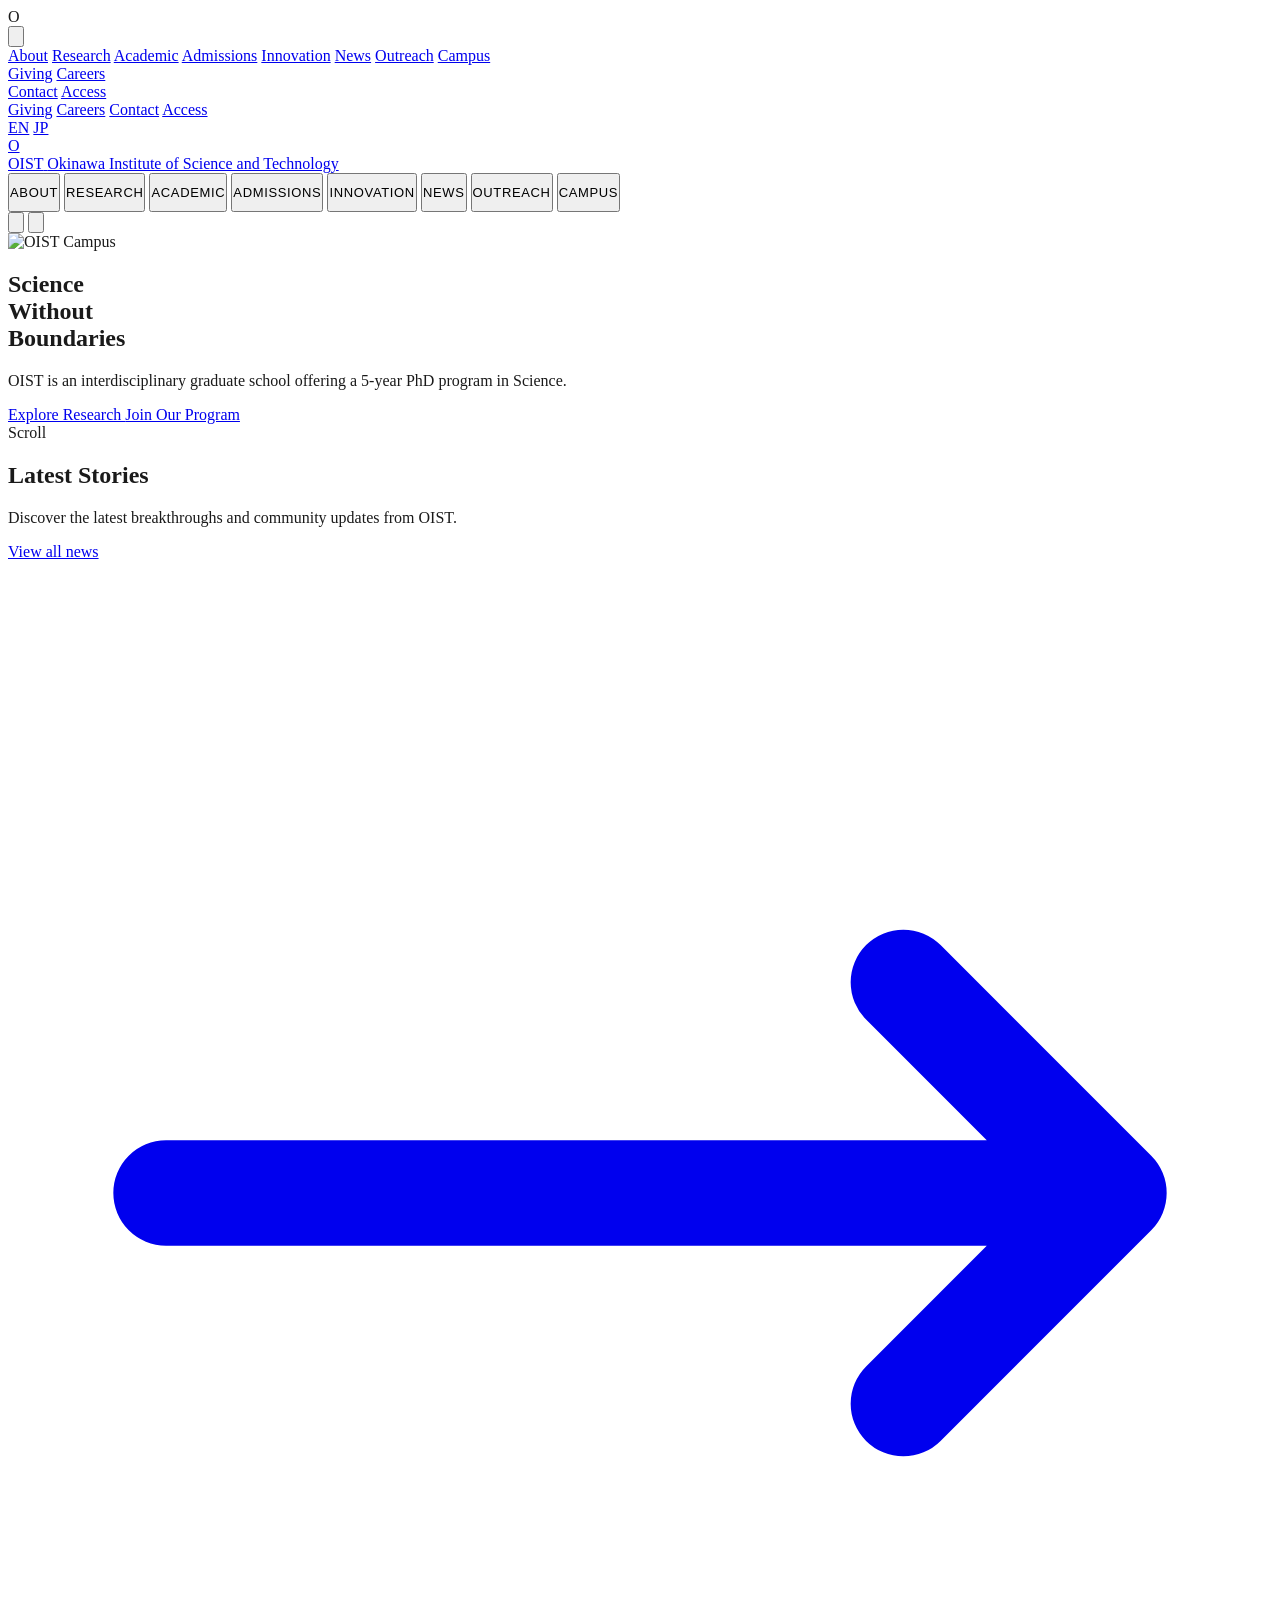
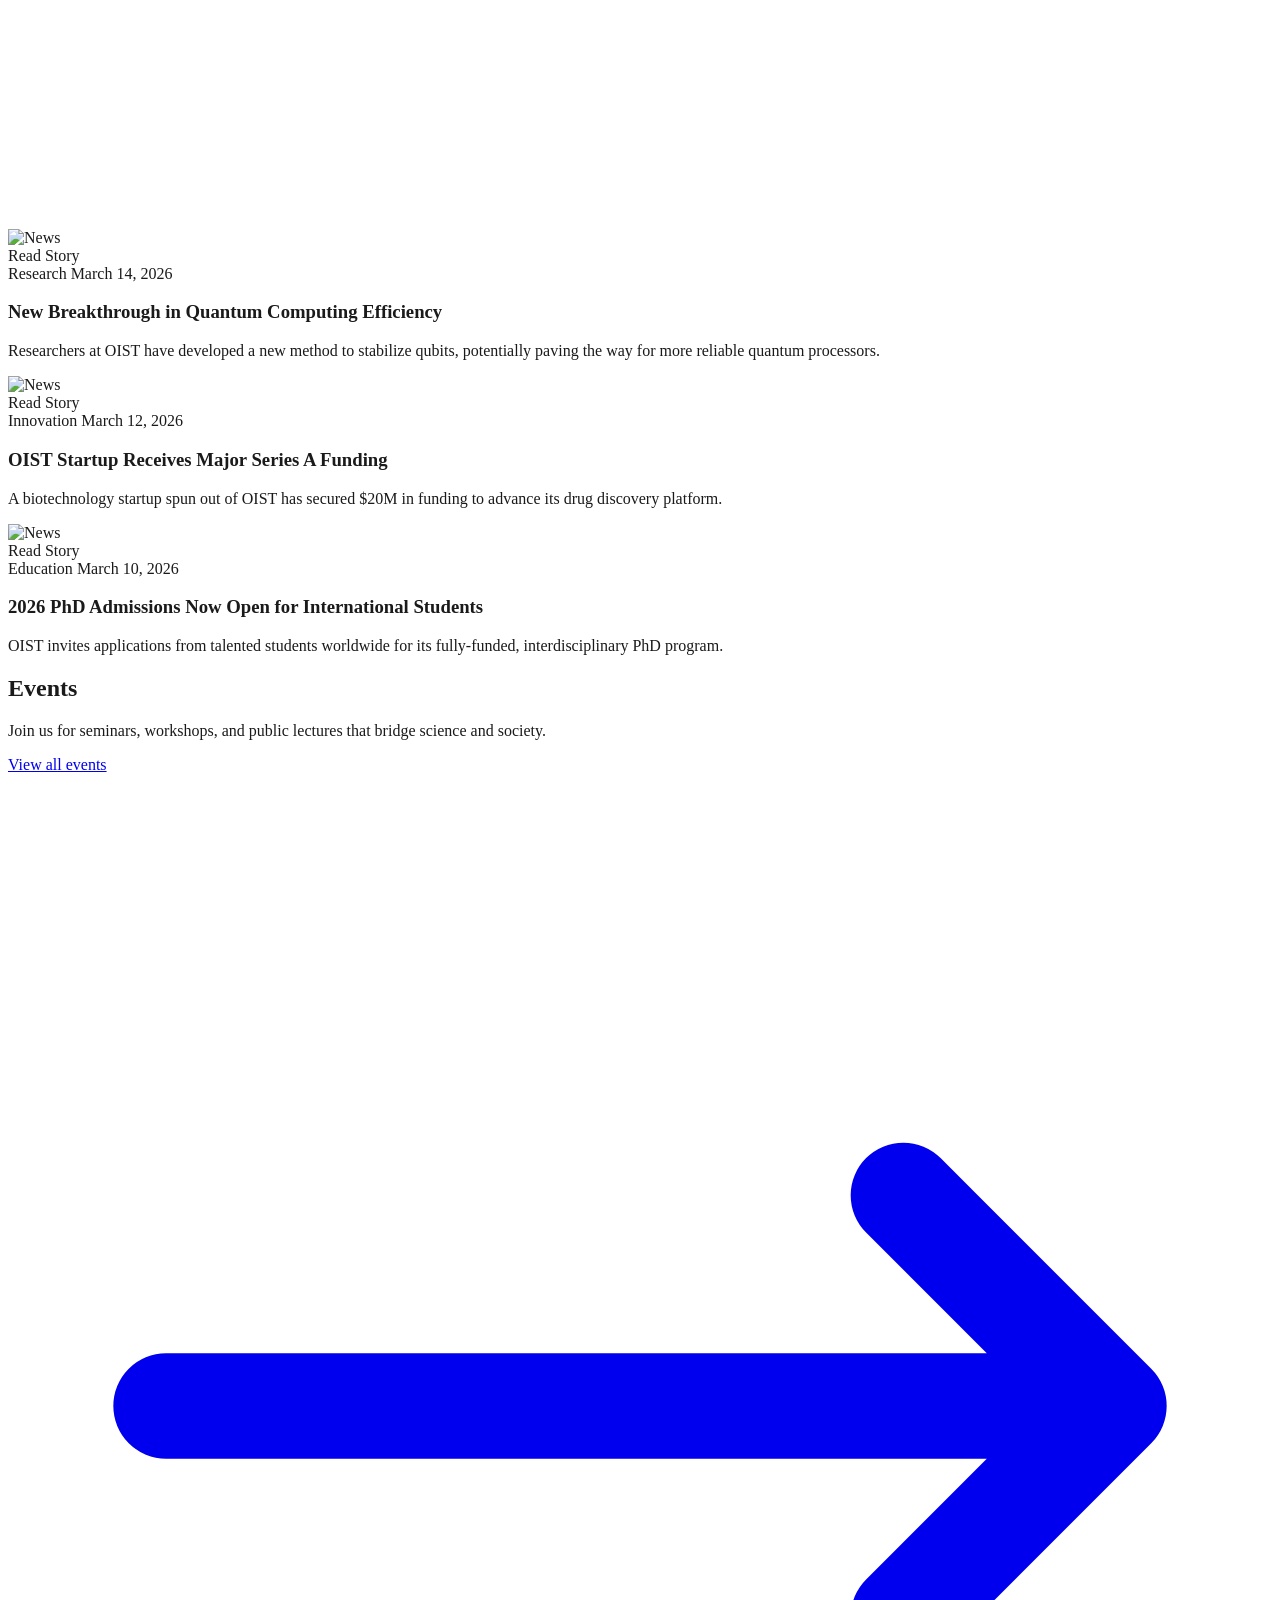
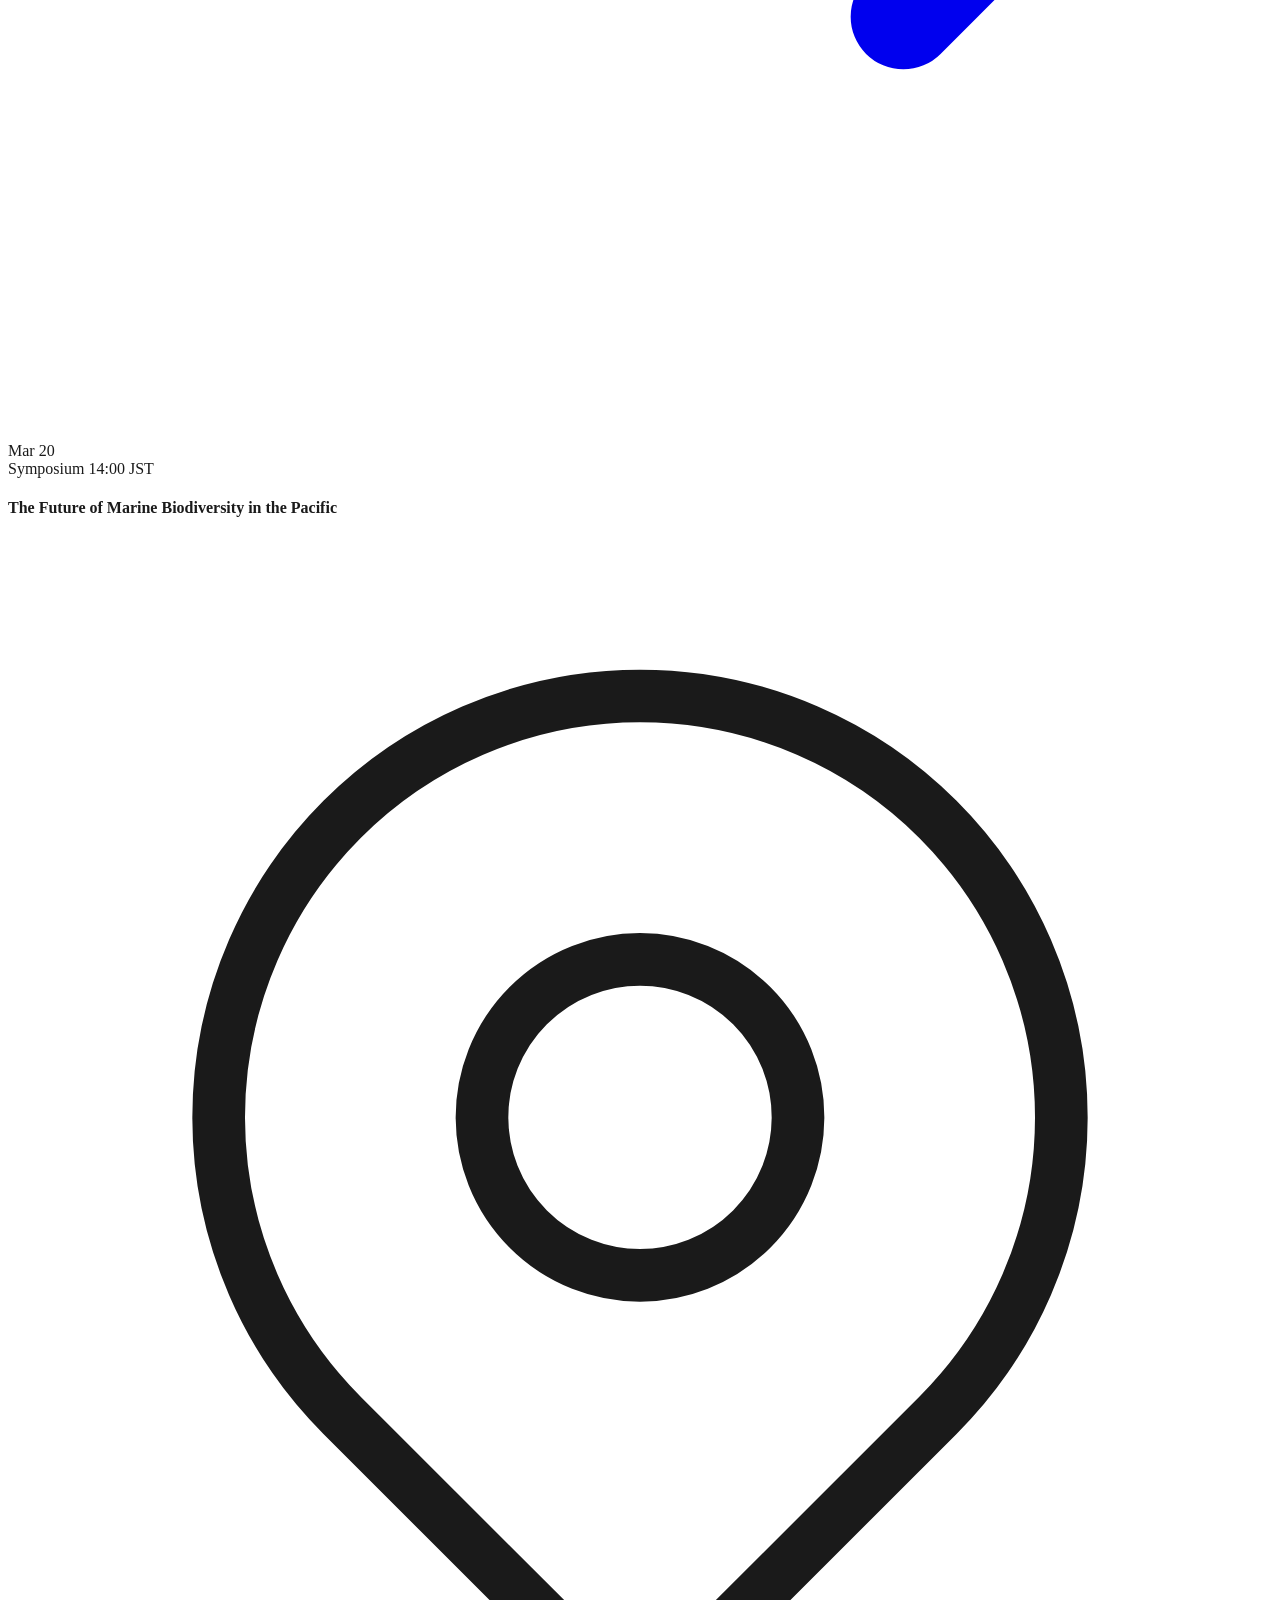
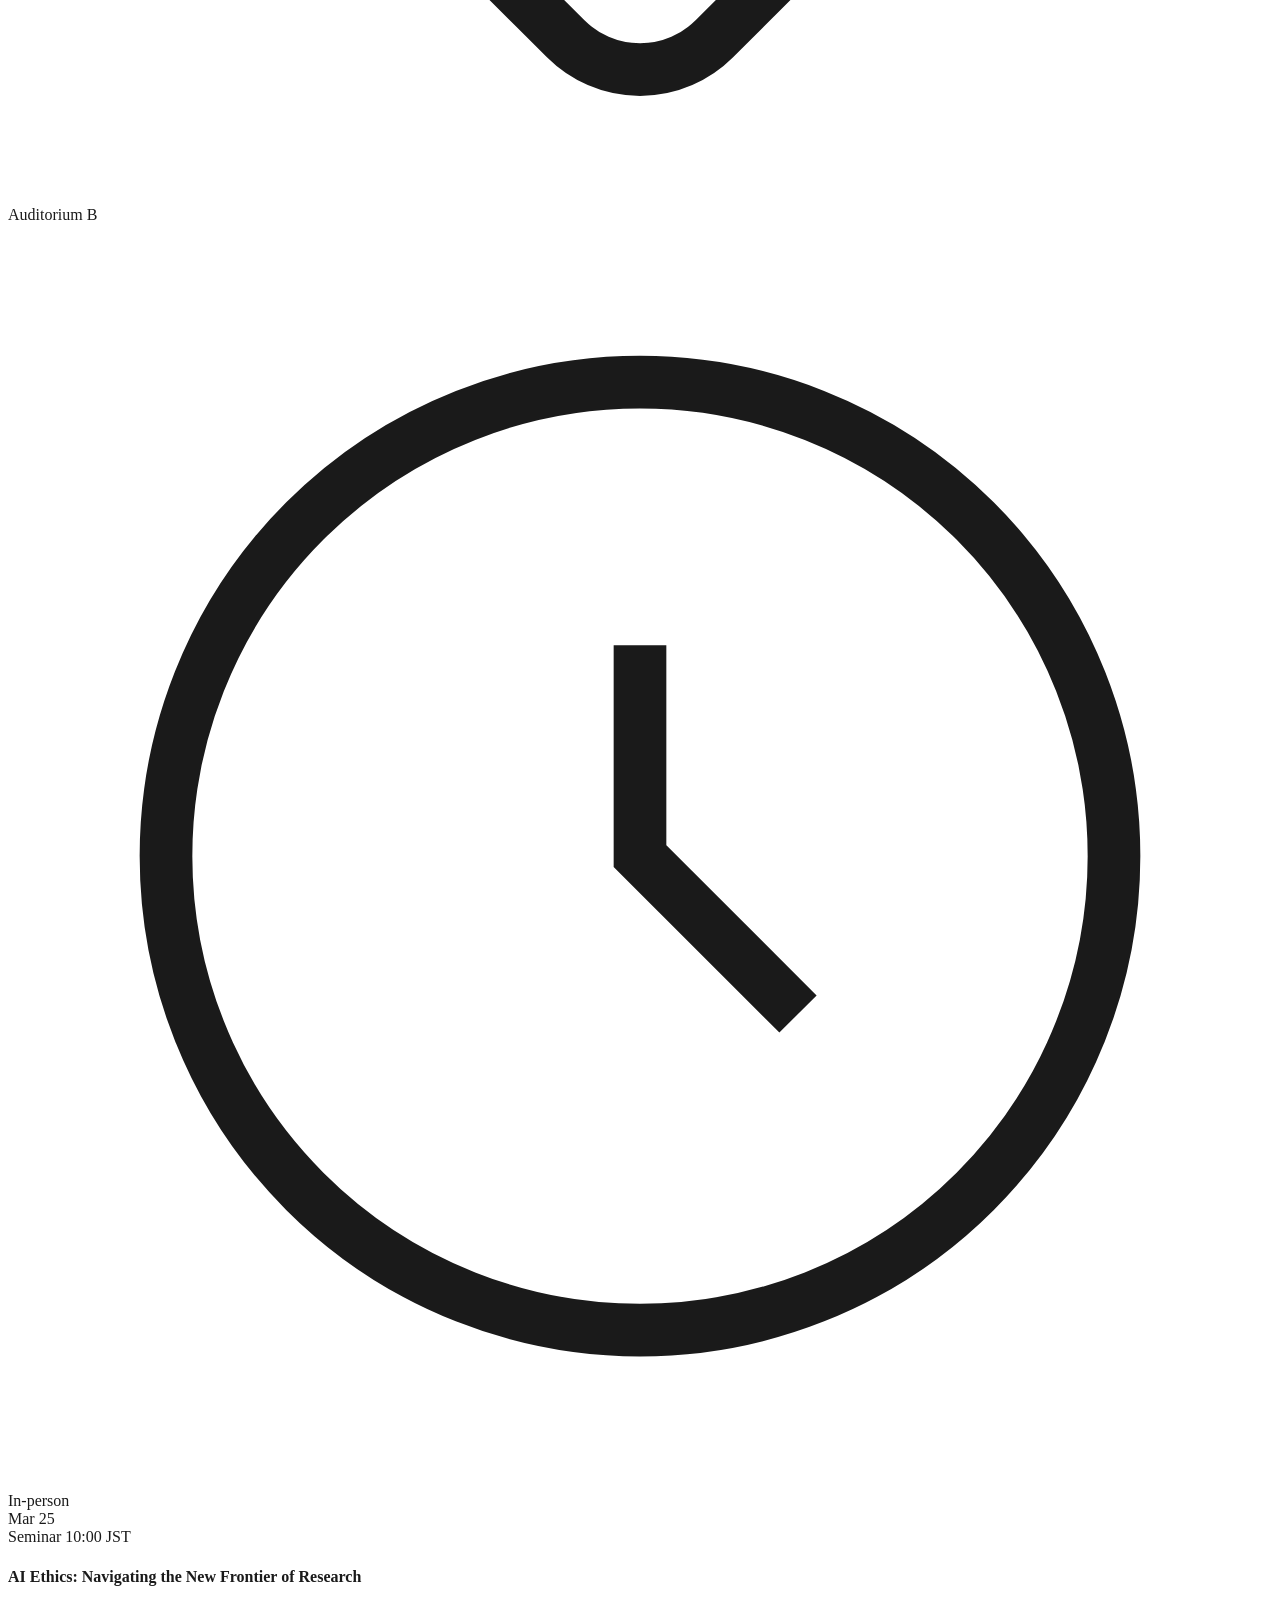
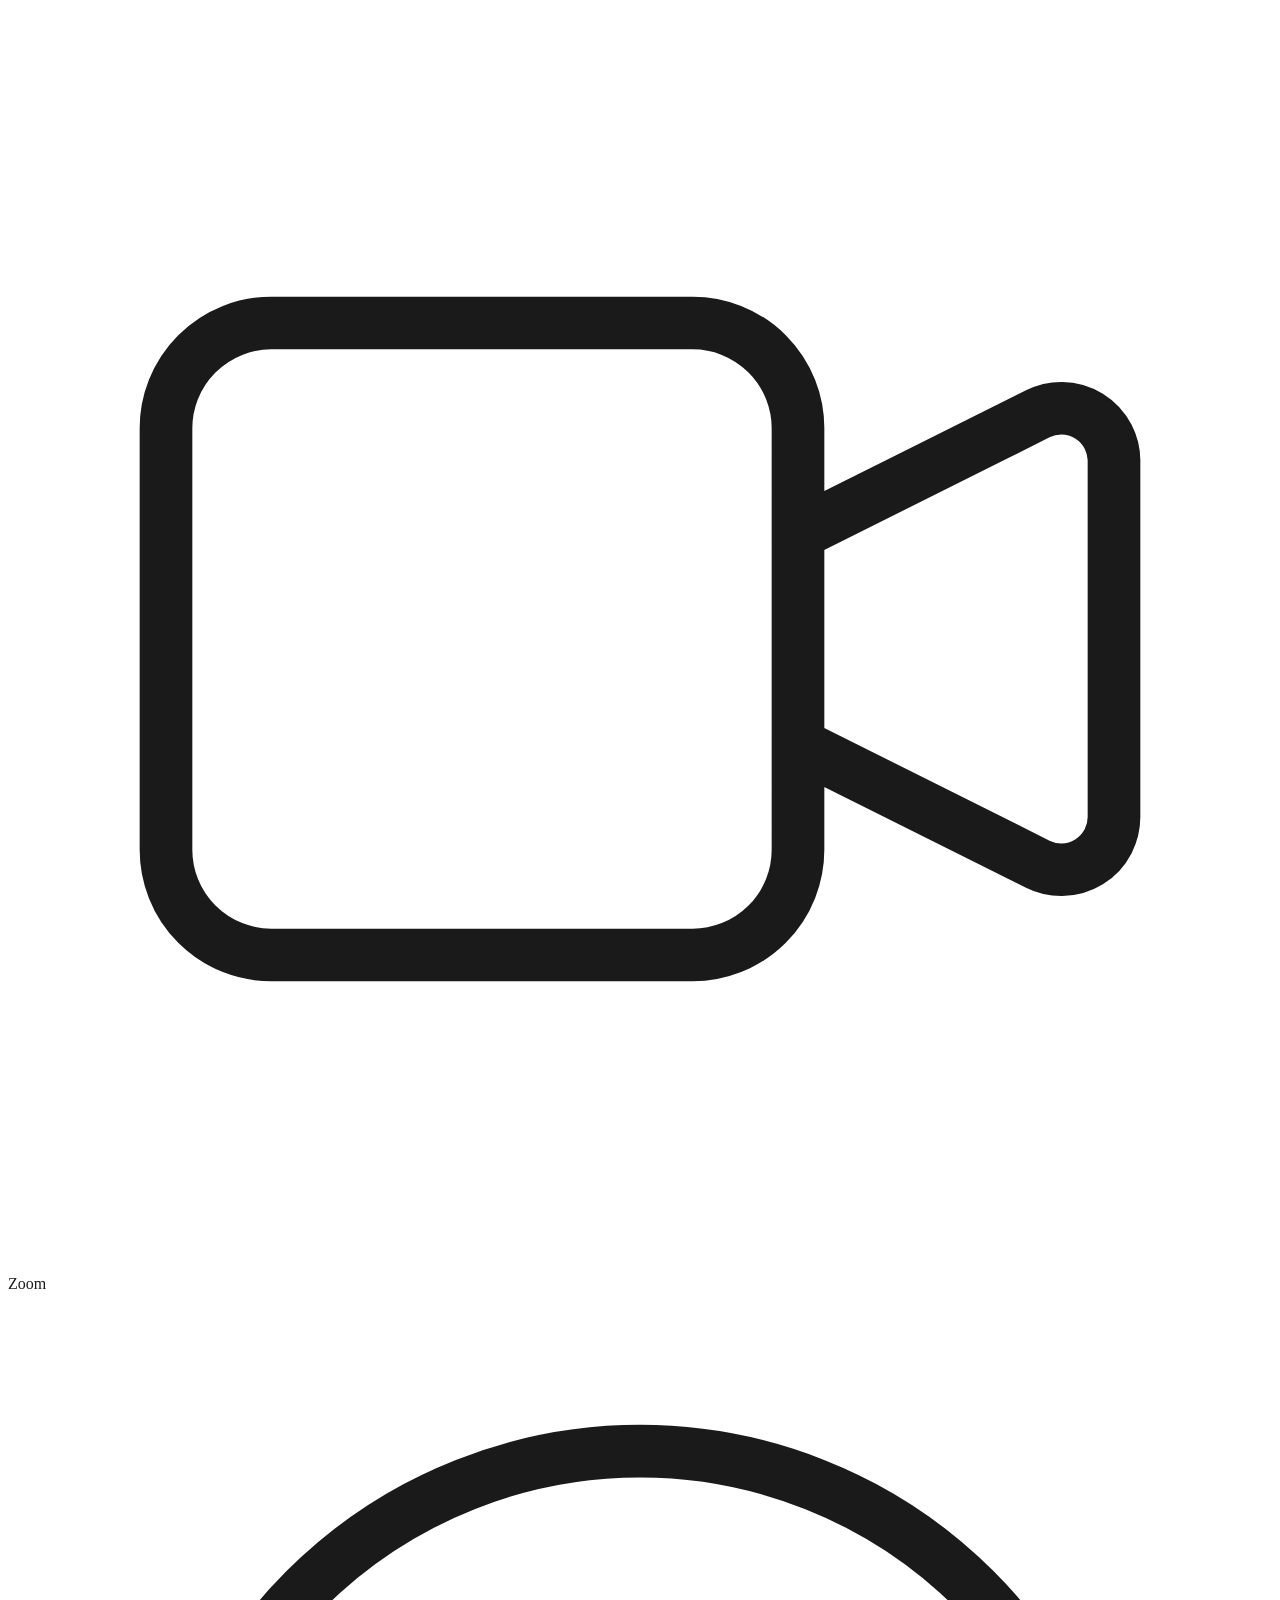
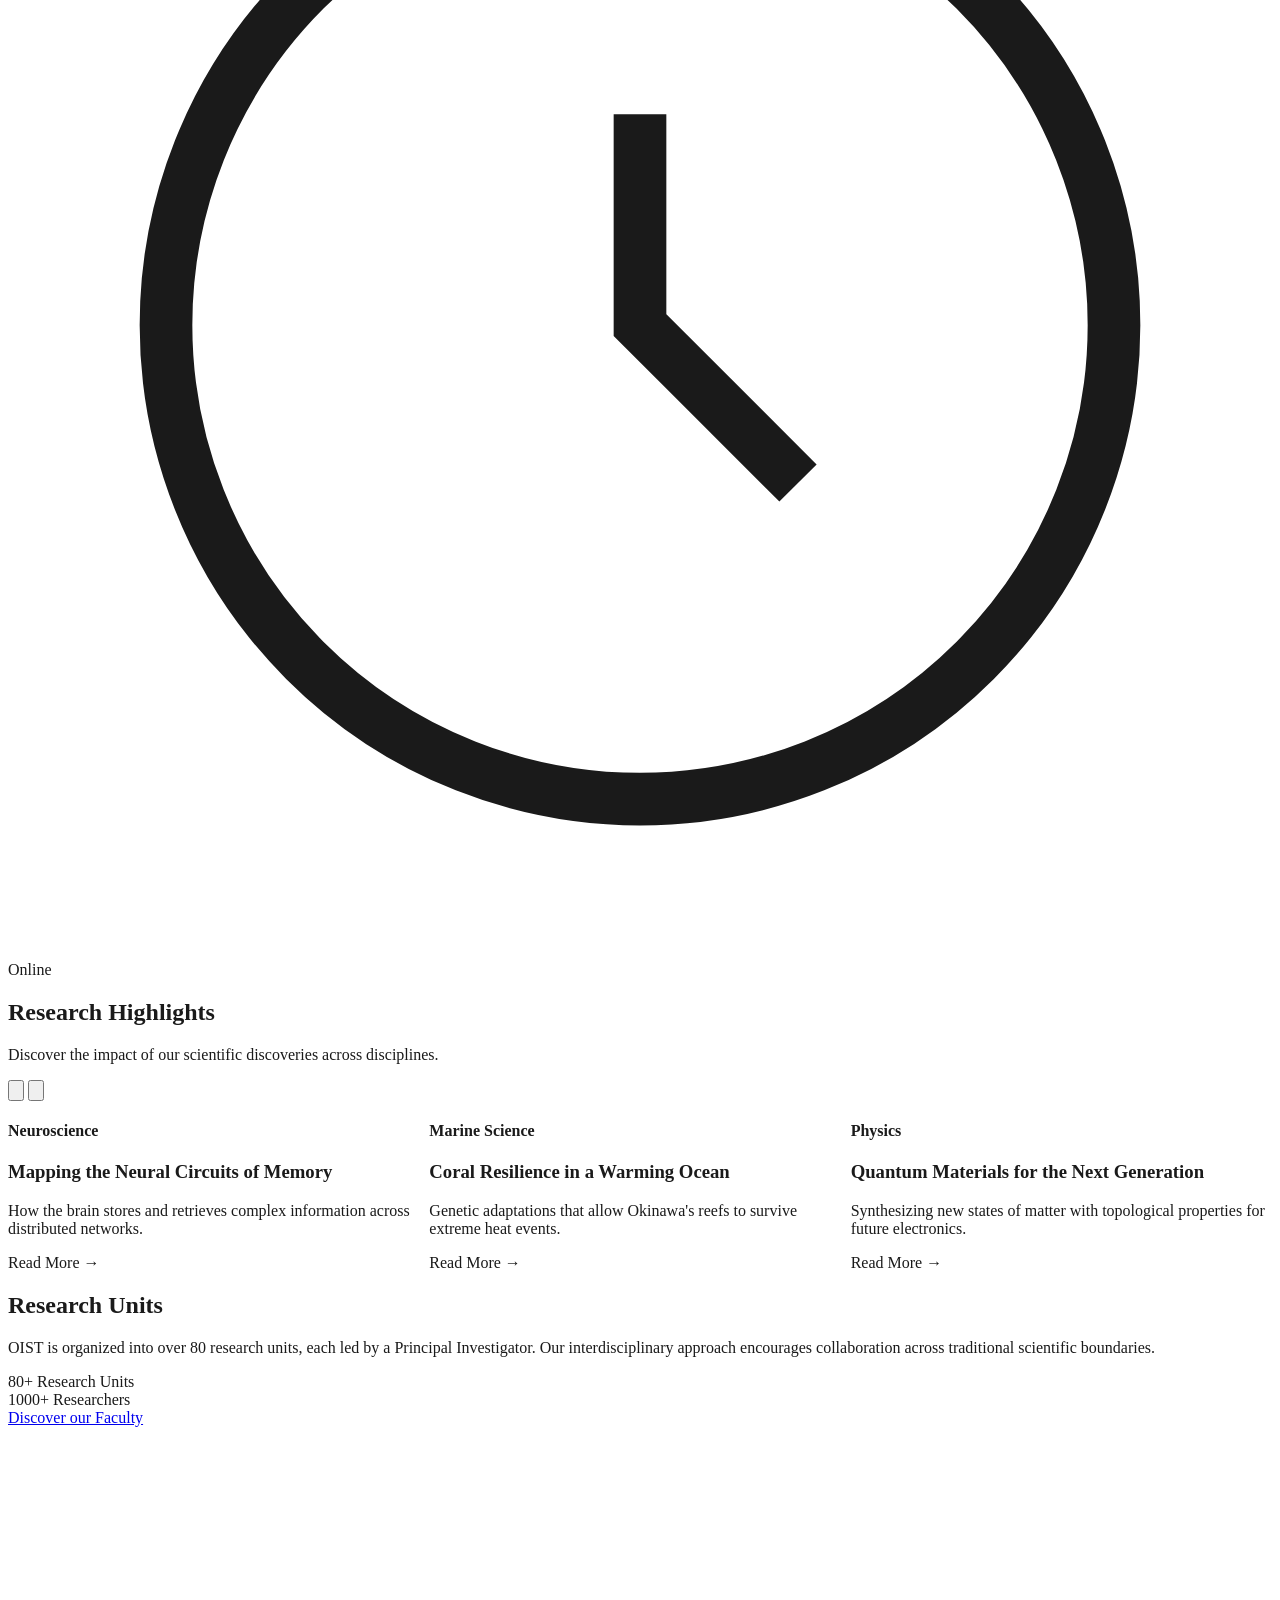
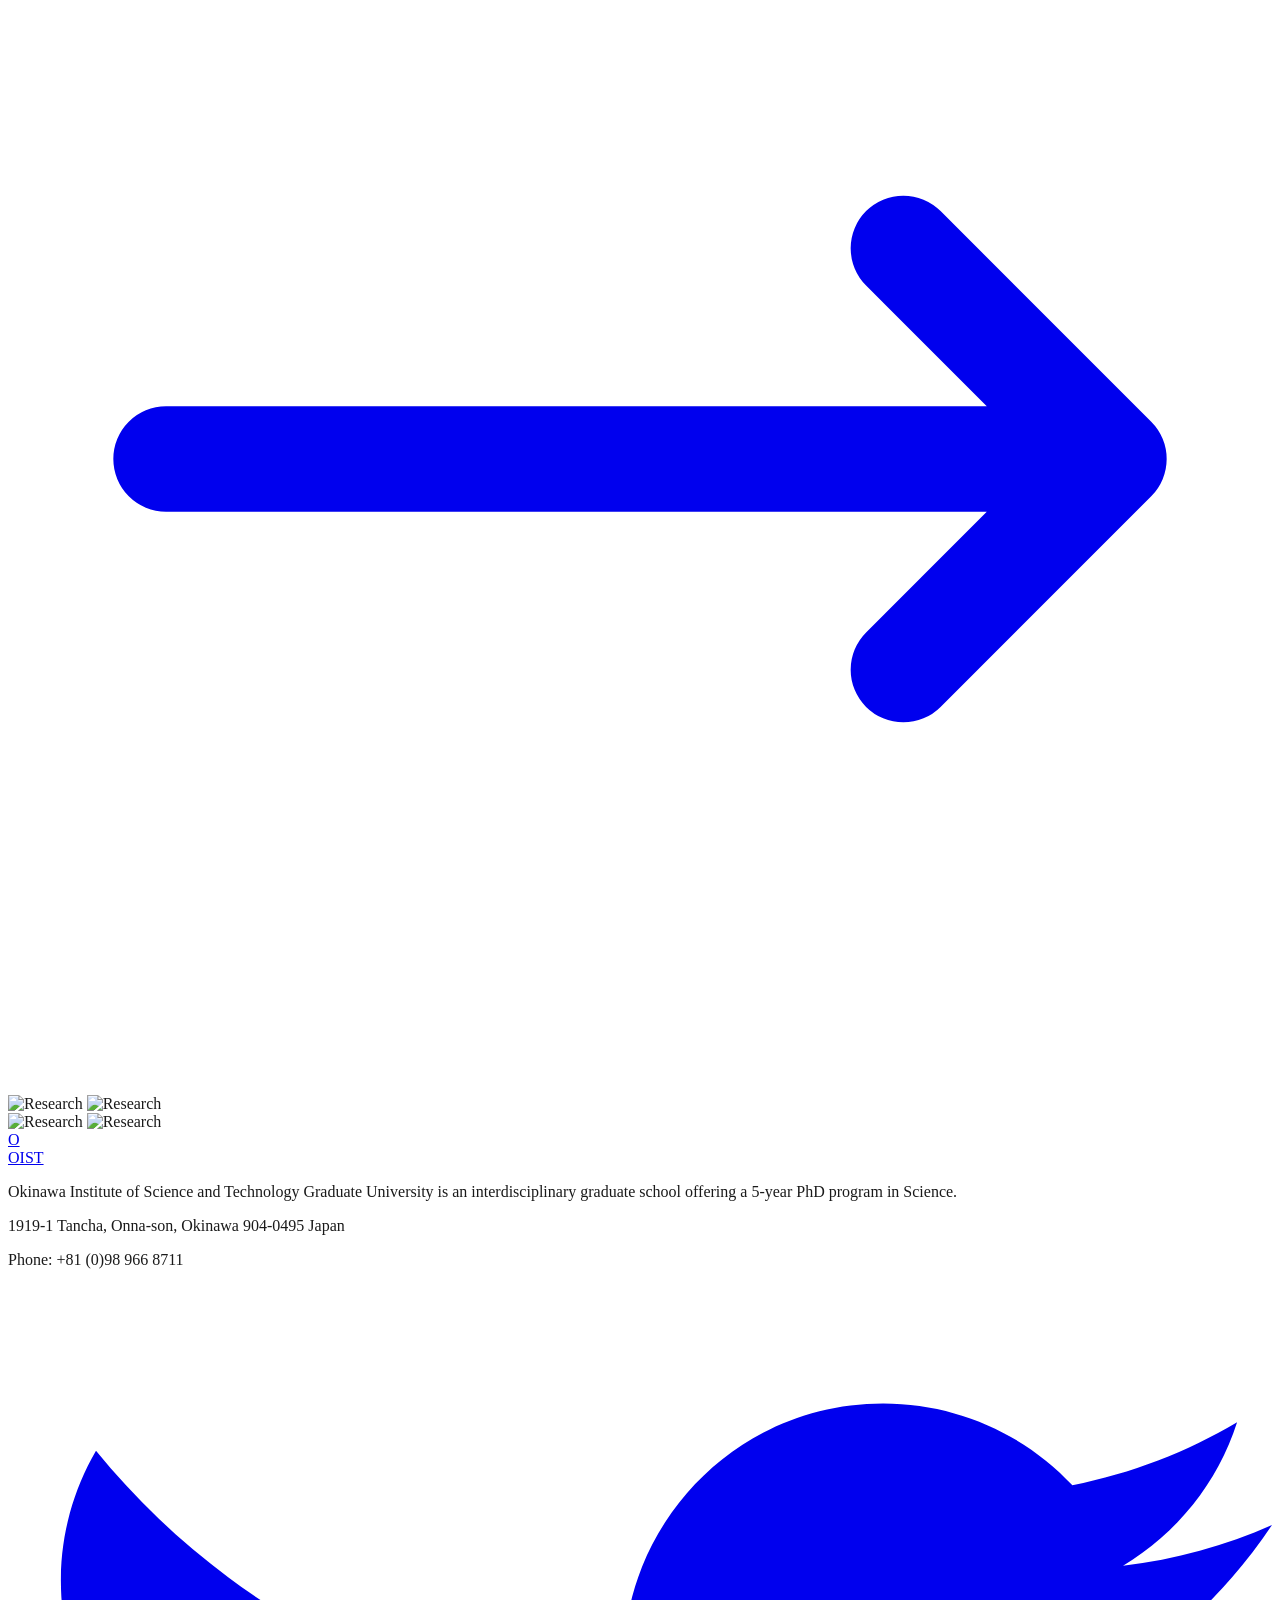
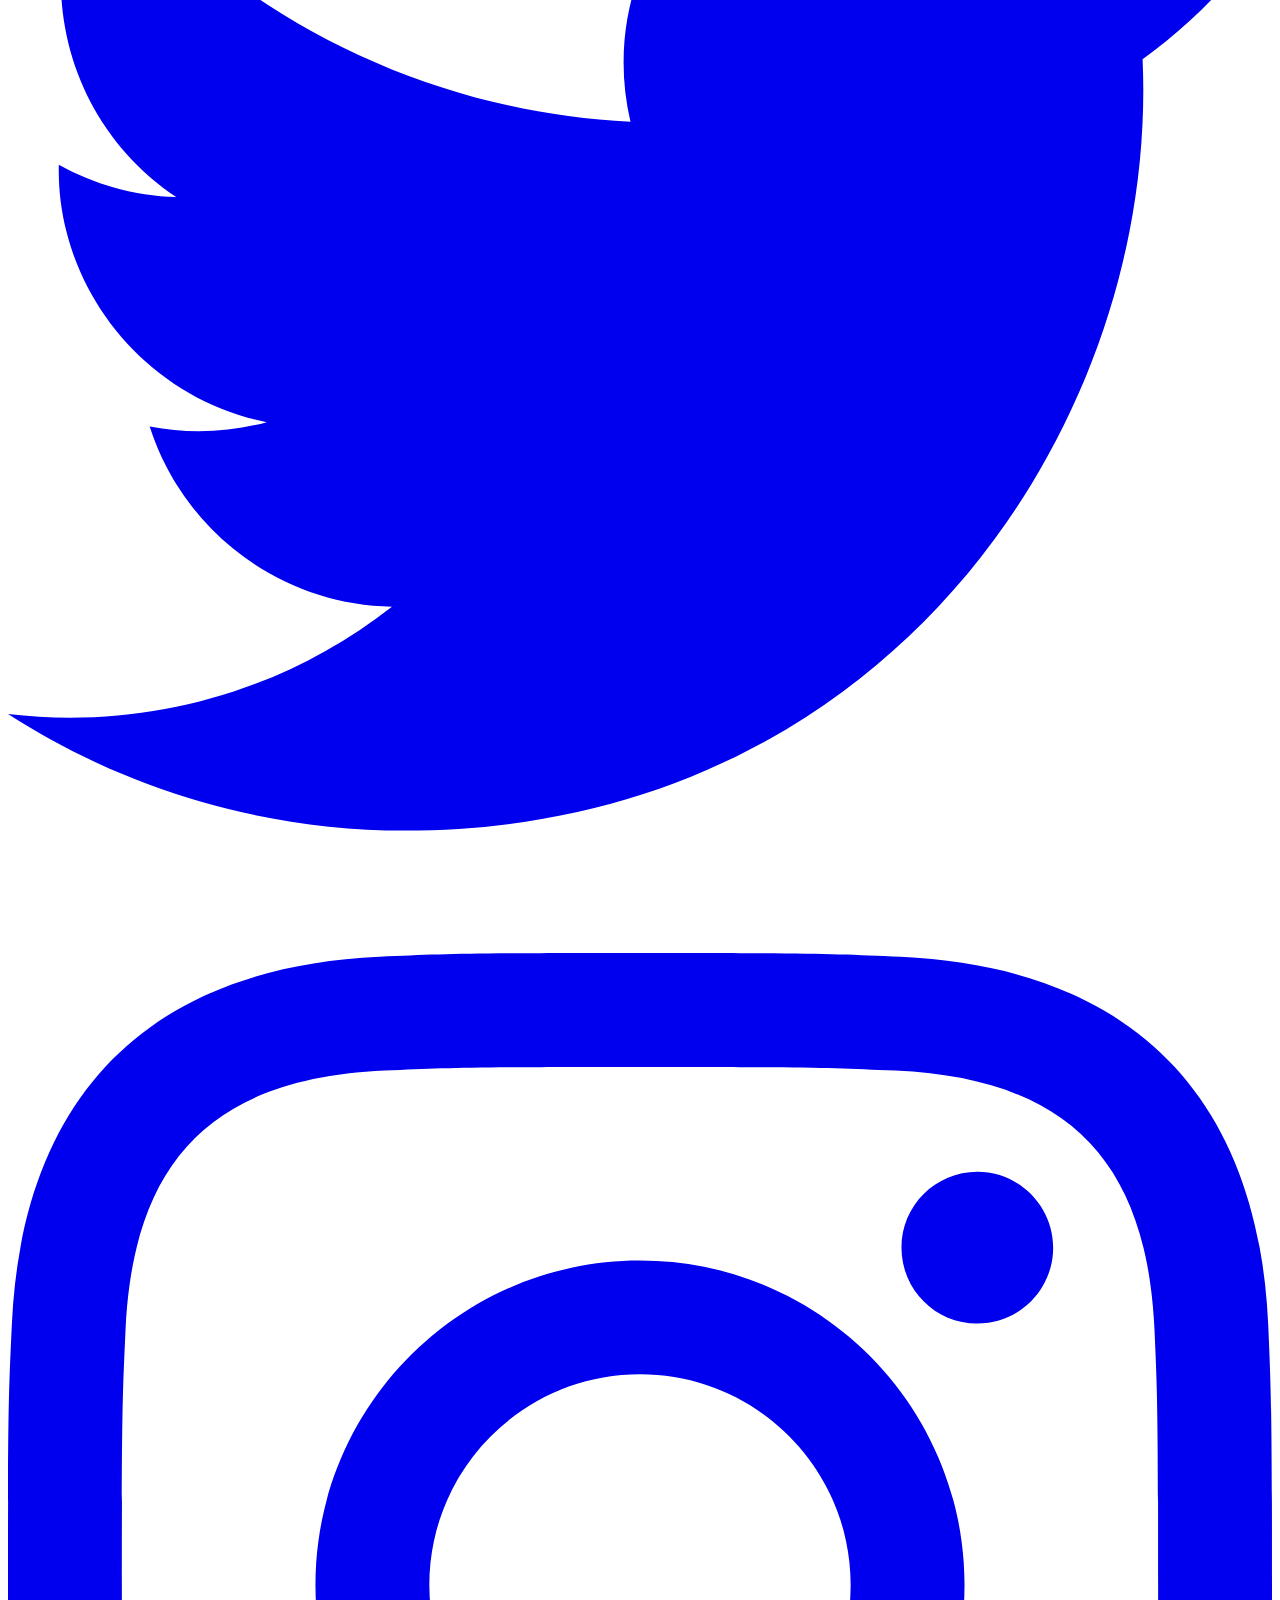
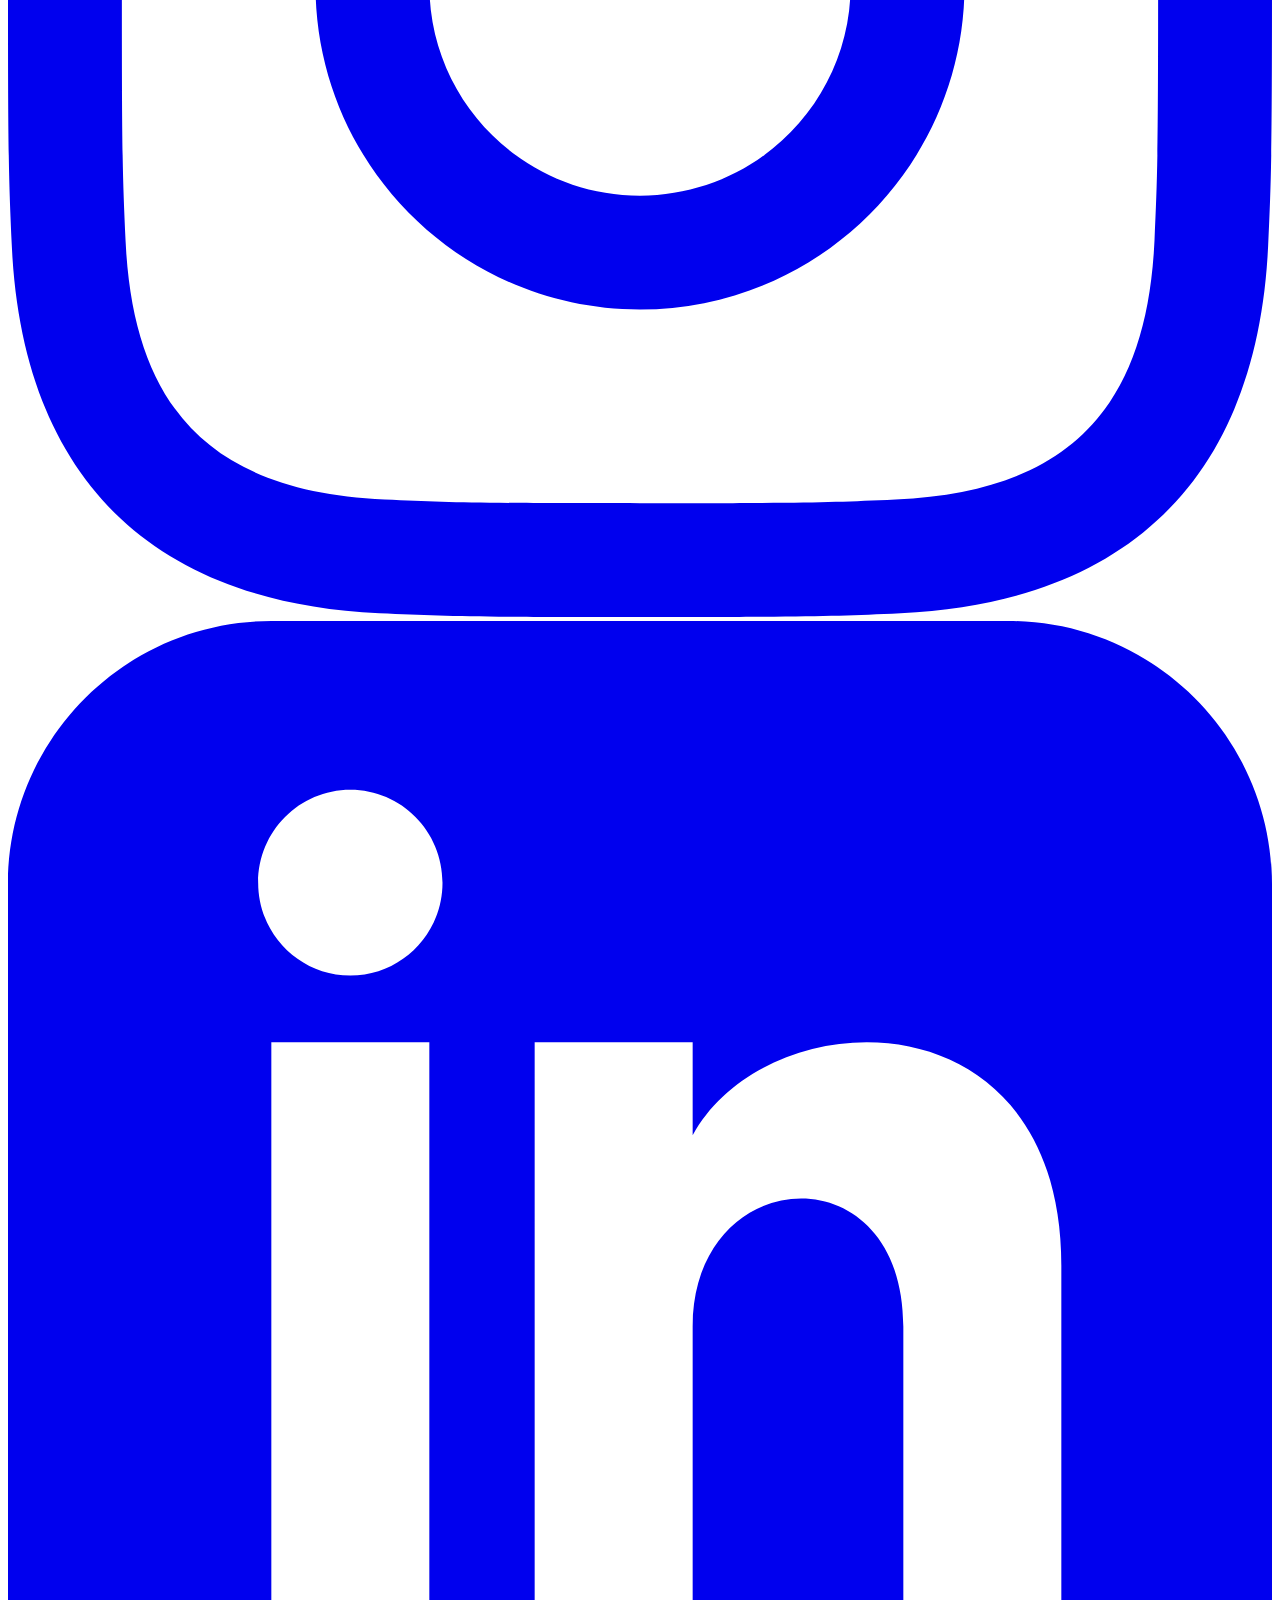
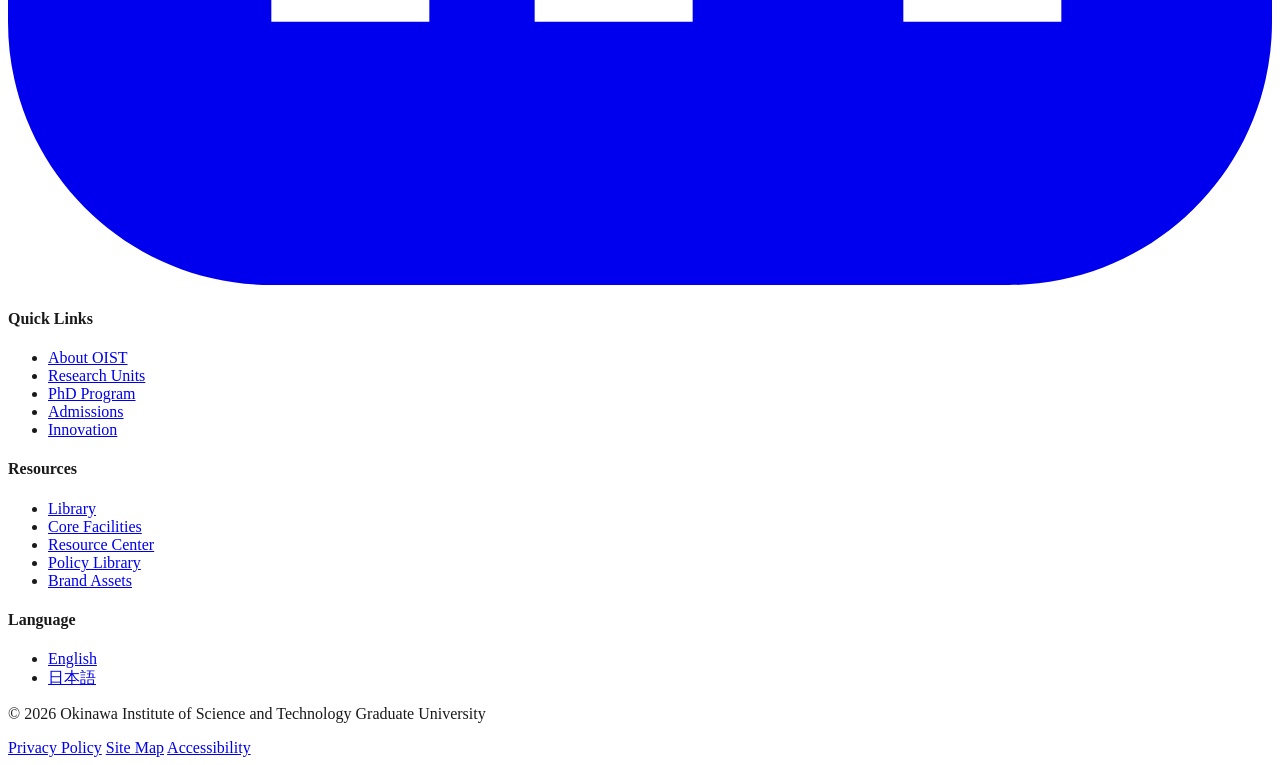
==== commit 38b2ebdf: "feat: Update OIST branding and mega-menu styles Refactors OIST color palette to include a prominent " ====
--- a/index.html
+++ b/index.html
@@ -13,10 +13,10 @@
                 extend: {
                     colors: {
                         oist: {
-                            dark: '#004c45',
-                            teal: '#007a6e',
-                            orange: '#f05023',
-                            gray: '#f8f8f8',
+                            red: '#9e0b0f',
+                            dark: '#1a1a1a',
+                            gray: '#f4f4f4',
+                            light: '#ffffff',
                         }
                     },
                     fontFamily: {
@@ -38,17 +38,22 @@
         /* Mega Menu Styles */
         .mega-menu {
             position: fixed;
-            top: 100px; /* Adjusted for taller header */
+            top: 80px;
             left: 0;
             width: 100%;
-            background-color: #1a1a1a;
-            color: white;
+            background-color: #ffffff;
+            color: #1a1a1a;
             z-index: 100;
             opacity: 0;
             visibility: hidden;
             transform: translateY(-10px);
-            transition: all 0.3s ease-in-out;
-            padding: 60px 0;
+            transition: all 0.3s cubic-bezier(0.4, 0, 0.2, 1);
+            padding: 40px 0;
+            box-shadow: 0 10px 30px rgba(0,0,0,0.05);
+            border-top: 1px solid #f0f0f0;
+        }
+        @media (min-width: 1024px) {
+            .mega-menu { top: 144px; }
         }
 
         .mega-menu.active {
@@ -58,60 +63,74 @@
         }
 
         .mega-menu h3 {
-            color: #007a6e;
+            color: #9e0b0f;
             font-size: 12px;
             font-weight: 700;
             text-transform: uppercase;
             letter-spacing: 0.1em;
             margin-bottom: 20px;
-            border-bottom: 1px solid #333;
-            padding-bottom: 10px;
+            border-bottom: 1px solid #eee;
+            display: block;
+            padding-bottom: 8px;
         }
 
         .mega-menu ul li a {
             font-size: 14px;
-            color: #ccc;
+            color: #333;
             display: block;
             padding: 8px 0;
             transition: color 0.2s;
         }
 
         .mega-menu ul li a:hover {
-            color: #fff;
+            color: #9e0b0f;
         }
 
         /* Nav Underline */
         .nav-link {
             position: relative;
             padding: 10px 0;
-            font-size: 14px;
-            font-weight: 600;
+            font-size: 13px;
+            font-weight: 500;
+            text-transform: uppercase;
+            letter-spacing: 0.05em;
             transition: color 0.2s;
         }
 
         .nav-link::after {
             content: '';
             position: absolute;
-            bottom: -5px;
+            bottom: 0;
             left: 0;
             width: 100%;
-            height: 3px;
-            background-color: #007a6e;
+            height: 2px;
+            background-color: #9e0b0f;
             transform: scaleX(0);
             transition: transform 0.3s ease;
         }
 
         .nav-link.active::after, .nav-link:hover::after {
             transform: scaleX(1);
+        }
+
+        .nav-link:hover {
+            color: #9e0b0f;
         }
 
         /* Backdrop */
         #menu-backdrop {
             position: fixed;
             inset: 0;
-            background: rgba(0,0,0,0.5);
+            background: rgba(0,0,0,0.3);
+            backdrop-filter: blur(4px);
             z-index: 90;
-            display: none;
+            opacity: 0;
+            visibility: hidden;
+            transition: all 0.3s ease;
+        }
+        #menu-backdrop.active {
+            opacity: 1;
+            visibility: visible;
         }
 
         /* News Card Hover */
@@ -148,22 +167,23 @@
             z-index: 200;
             display: none;
             flex-direction: column;
-            align-items: center;
-            padding-top: 100px;
+            padding: 120px 60px;
+            overflow-y: auto;
         }
         #search-overlay.active {
             display: flex;
         }
 
-        /* Custom Scrollbar */
-        ::-webkit-scrollbar {
-            width: 8px;
-        }
-        ::-webkit-scrollbar-track {
-            background: #f1f1f1;
-        }
-        ::-webkit-scrollbar-thumb {
-            background: #004c45;
+        /* Top Utility Bar */
+        .bg-oist-dark-utility {
+            background-color: #1a1a1a;
+        }
+        .utility-link {
+            color: rgba(255, 255, 255, 0.7);
+            transition: color 0.2s;
+        }
+        .utility-link:hover {
+            color: #ffffff;
         }
     </style>
 </head>
@@ -172,285 +192,573 @@
     <div id="menu-backdrop"></div>
 
     <!-- Search Overlay -->
-    <div id="search-overlay">
-        <button id="close-search" class="absolute top-10 right-10 p-4 hover:text-oist-teal">
-            <svg class="w-8 h-8" fill="none" stroke="currentColor" viewBox="0 0 24 24"><path stroke-linecap="round" stroke-linejoin="round" stroke-width="2" d="M6 18L18 6M6 6l12 12"></path></svg>
+    <div id="search-overlay" class="hidden fixed inset-0 bg-white z-[200] flex-col p-[120px_60px] overflow-y-auto">
+        <button id="close-search" class="absolute top-10 right-10 p-4 hover:text-oist-red transition-colors">
+            <svg class="w-10 h-10" fill="none" stroke="currentColor" viewBox="0 0 24 24"><path stroke-linecap="round" stroke-linejoin="round" stroke-width="1.5" d="M6 18L18 6M6 6l12 12"></path></svg>
         </button>
-        <div class="w-full max-w-4xl px-6">
-            <input type="text" placeholder="Search OIST..." class="w-full text-4xl lg:text-6xl font-light border-b-2 border-gray-100 py-6 focus:outline-none focus:border-oist-teal transition-colors">
-            <div class="mt-12 grid grid-cols-2 md:grid-cols-4 gap-8">
+        <div class="w-full max-w-5xl mx-auto">
+            <div class="relative">
+                <input type="text" placeholder="Search OIST..." class="w-full text-5xl lg:text-7xl font-serif border-b-2 border-gray-100 py-8 focus:outline-none focus:border-oist-red transition-colors placeholder:text-gray-200">
+                <button class="absolute right-0 bottom-8 text-oist-red">
+                    <svg class="w-12 h-12" fill="none" stroke="currentColor" viewBox="0 0 24 24"><path stroke-linecap="round" stroke-linejoin="round" stroke-width="1.5" d="M21 21l-6-6m2-5a7 7 0 11-14 0 7 7 0 0114 0z"></path></svg>
+                </button>
+            </div>
+            <div class="mt-20 grid grid-cols-1 md:grid-cols-3 gap-16 text-oist-dark">
                 <div>
-                    <h4 class="text-xs font-bold uppercase tracking-widest text-gray-400 mb-4">Quick Links</h4>
-                    <ul class="space-y-2 text-sm">
-                        <li><a href="#" class="hover:text-oist-teal">Admissions</a></li>
-                        <li><a href="#" class="hover:text-oist-teal">Research Units</a></li>
-                        <li><a href="#" class="hover:text-oist-teal">Campus Map</a></li>
-                    </ul>
+                    <h4 class="text-[10px] font-bold uppercase tracking-widest text-gray-400 mb-8">Quick Links</h4>
+                    <ul class="space-y-4 text-lg font-medium">
+                        <li><a href="#" class="hover:text-oist-red transition-colors">PhD Admissions</a></li>
+                        <li><a href="#" class="hover:text-oist-red transition-colors">Research Units</a></li>
+                        <li><a href="#" class="hover:text-oist-red transition-colors">Campus Map</a></li>
+                        <li><a href="#" class="hover:text-oist-red transition-colors">Library</a></li>
+                    </ul>
+                </div>
+                <div>
+                    <h4 class="text-[10px] font-bold uppercase tracking-widest text-gray-400 mb-8">Popular Topics</h4>
+                    <ul class="space-y-4 text-lg font-medium">
+                        <li><a href="#" class="hover:text-oist-red transition-colors">Sustainability</a></li>
+                        <li><a href="#" class="hover:text-oist-red transition-colors">Marine Science</a></li>
+                        <li><a href="#" class="hover:text-oist-red transition-colors">Neuroscience</a></li>
+                        <li><a href="#" class="hover:text-oist-red transition-colors">Quantum Physics</a></li>
+                    </ul>
+                </div>
+                <div>
+                    <h4 class="text-[10px] font-bold uppercase tracking-widest text-gray-400 mb-8">Support OIST</h4>
+                    <p class="text-gray-500 mb-6">Help us push the boundaries of knowledge.</p>
+                    <a href="#" class="inline-block bg-oist-red text-white px-8 py-4 text-xs font-bold uppercase tracking-widest hover:bg-oist-dark transition-colors">Donate Now</a>
                 </div>
             </div>
         </div>
     </div>
 
+    <!-- Mobile Menu Overlay -->
+    <div id="mobile-menu" class="fixed inset-0 bg-oist-dark z-[250] hidden flex-col p-10 overflow-y-auto">
+        <div class="flex justify-between items-center mb-16">
+            <div class="w-10 h-10 bg-oist-red flex items-center justify-center">
+                <span class="text-white font-serif font-bold text-xl">O</span>
+            </div>
+            <button id="close-mobile" class="text-white p-2">
+                <svg class="w-8 h-8" fill="none" stroke="currentColor" viewBox="0 0 24 24"><path stroke-linecap="round" stroke-linejoin="round" stroke-width="1.5" d="M6 18L18 6M6 6l12 12"></path></svg>
+            </button>
+        </div>
+        <nav class="flex flex-col space-y-6">
+            <a href="#" class="text-3xl font-serif font-bold text-white hover:text-oist-red transition-colors">About</a>
+            <a href="#" class="text-3xl font-serif font-bold text-white hover:text-oist-red transition-colors">Research</a>
+            <a href="#" class="text-3xl font-serif font-bold text-white hover:text-oist-red transition-colors">Academic</a>
+            <a href="#" class="text-3xl font-serif font-bold text-white hover:text-oist-red transition-colors">Admissions</a>
+            <a href="#" class="text-3xl font-serif font-bold text-white hover:text-oist-red transition-colors">Innovation</a>
+            <a href="list.html" class="text-3xl font-serif font-bold text-white hover:text-oist-red transition-colors">News</a>
+            <a href="#" class="text-3xl font-serif font-bold text-white hover:text-oist-red transition-colors">Outreach</a>
+            <a href="#" class="text-3xl font-serif font-bold text-white hover:text-oist-red transition-colors">Campus</a>
+        </nav>
+        <div class="mt-auto pt-16 border-t border-white/10 grid grid-cols-2 gap-8">
+            <div class="flex flex-col space-y-4">
+                <a href="#" class="text-[10px] font-bold uppercase tracking-widest text-white/40 hover:text-white">Giving</a>
+                <a href="#" class="text-[10px] font-bold uppercase tracking-widest text-white/40 hover:text-white">Careers</a>
+            </div>
+            <div class="flex flex-col space-y-4">
+                <a href="#" class="text-[10px] font-bold uppercase tracking-widest text-white/40 hover:text-white">Contact</a>
+                <a href="#" class="text-[10px] font-bold uppercase tracking-widest text-white/40 hover:text-white">Access</a>
+            </div>
+        </div>
+    </div>
+
     <!-- Header -->
-    <header class="fixed top-0 left-0 w-full bg-white z-[110] border-b border-gray-100">
-        <!-- Top Utility Bar -->
-        <div class="bg-oist-dark text-white py-2 px-6 hidden lg:block">
-            <div class="max-w-[1440px] mx-auto flex justify-end space-x-6 text-[11px] font-bold uppercase tracking-widest opacity-80">
-                <a href="#" class="hover:opacity-100">Giving</a>
-                <a href="#" class="hover:opacity-100">Policy Library</a>
-                <a href="#" class="hover:opacity-100">Careers</a>
-                <a href="#" class="hover:opacity-100">Contact</a>
-            </div>
-        </div>
-
+    <header id="main-header" class="fixed top-0 left-0 w-full z-[110] transition-all duration-500 text-white bg-transparent">
+        <!-- Utility Bar -->
+        <div class="bg-black/20 backdrop-blur-sm py-2 px-6 hidden lg:block border-b border-white/10">
+            <div class="max-w-[1440px] mx-auto flex justify-end space-x-8 text-[10px] font-bold uppercase tracking-widest">
+                <a href="#" class="hover:text-oist-red transition-colors">Giving</a>
+                <a href="#" class="hover:text-oist-red transition-colors">Careers</a>
+                <a href="#" class="hover:text-oist-red transition-colors">Contact</a>
+                <a href="#" class="hover:text-oist-red transition-colors">Access</a>
+                <div class="flex items-center space-x-4 ml-8 border-l border-white/20 pl-8">
+                    <a href="#" class="text-oist-red font-bold">EN</a>
+                    <a href="#" class="hover:text-oist-red transition-colors">JP</a>
+                </div>
+            </div>
+        </div>
+        
         <!-- Main Header -->
-        <div class="max-w-[1440px] mx-auto px-6 h-20 lg:h-24 flex items-center justify-between">
-            <!-- Logo & Name -->
-            <a href="index.html" class="flex items-center space-x-4">
-                <div class="w-10 h-10 lg:w-12 lg:h-12 bg-oist-dark flex-shrink-0"></div>
+        <div class="max-w-[1440px] mx-auto px-6 h-20 lg:h-28 flex items-center justify-between">
+            <a href="index.html" class="flex items-center space-x-4 group">
+                <div class="w-12 h-12 lg:w-14 lg:h-14 bg-oist-red flex items-center justify-center transition-transform group-hover:scale-105">
+                    <span class="text-white font-serif font-bold text-2xl lg:text-3xl">O</span>
+                </div>
                 <div class="flex flex-col">
-                    <span class="text-lg lg:text-xl font-bold tracking-tighter leading-none uppercase">OIST</span>
-                    <span class="text-[10px] lg:text-[11px] font-medium tracking-tight text-gray-500 hidden sm:block">Okinawa Institute of Science and Technology Graduate University</span>
+                    <span class="text-2xl lg:text-3xl font-serif font-bold tracking-tight leading-none">OIST</span>
+                    <span class="text-[9px] lg:text-[10px] font-bold uppercase tracking-[0.3em] mt-2 opacity-60 hidden sm:block">Okinawa Institute of Science and Technology</span>
                 </div>
             </a>
-
-            <!-- Desktop Navigation -->
-            <nav class="hidden xl:flex items-center space-x-6 h-full">
-                <button class="nav-link" data-menu="about">About</button>
-                <button class="nav-link" data-menu="research">Research</button>
-                <button class="nav-link" data-menu="education">Education</button>
-                <button class="nav-link" data-menu="admissions">Admissions</button>
-                <button class="nav-link" data-menu="innovation">Innovation</button>
-                <button class="nav-link" data-menu="news">News</button>
-                <button class="nav-link" data-menu="outreach">Outreach</button>
-                <button class="nav-link" data-menu="campus">Campus</button>
+            
+            <nav class="hidden xl:flex items-center space-x-10 h-full">
+                <button class="nav-link menu-trigger" data-menu="about">About</button>
+                <button class="nav-link menu-trigger" data-menu="research">Research</button>
+                <button class="nav-link menu-trigger" data-menu="academic">Academic</button>
+                <button class="nav-link menu-trigger" data-menu="admissions">Admissions</button>
+                <button class="nav-link menu-trigger" data-menu="innovation">Innovation</button>
+                <button class="nav-link menu-trigger" data-menu="news">News</button>
+                <button class="nav-link menu-trigger" data-menu="outreach">Outreach</button>
+                <button class="nav-link menu-trigger" data-menu="campus">Campus</button>
             </nav>
-
-            <!-- Right Actions -->
-            <div class="flex items-center space-x-4">
-                <button id="search-trigger" class="p-2 hover:text-oist-teal transition-colors">
-                    <svg class="w-5 h-5" fill="none" stroke="currentColor" viewBox="0 0 24 24"><path stroke-linecap="round" stroke-linejoin="round" stroke-width="2" d="M21 21l-6-6m2-5a7 7 0 11-14 0 7 7 0 0114 0z"></path></svg>
+            
+            <div class="flex items-center space-x-8">
+                <button id="search-btn" class="p-2 hover:text-oist-red transition-colors group">
+                    <svg class="w-6 h-6 transform group-hover:scale-110 transition-transform" fill="none" stroke="currentColor" viewBox="0 0 24 24"><path stroke-linecap="round" stroke-linejoin="round" stroke-width="1.5" d="M21 21l-6-6m2-5a7 7 0 11-14 0 7 7 0 0114 0z"></path></svg>
                 </button>
-                <div class="hidden md:flex items-center space-x-2 text-[11px] font-bold border-l pl-4 border-gray-200">
-                    <button class="text-oist-teal">EN</button>
-                    <span class="text-gray-300">/</span>
-                    <button class="text-gray-900 hover:text-oist-teal">JP</button>
-                </div>
-                <button id="mobile-toggle" class="xl:hidden p-2">
-                    <svg class="w-6 h-6" fill="none" stroke="currentColor" viewBox="0 0 24 24"><path stroke-linecap="round" stroke-linejoin="round" stroke-width="2" d="M4 6h16M4 12h16m-7 6h7"></path></svg>
+                <button id="mobile-toggle" class="xl:hidden p-2 hover:text-oist-red transition-colors">
+                    <svg class="w-8 h-8" fill="none" stroke="currentColor" viewBox="0 0 24 24"><path stroke-linecap="round" stroke-linejoin="round" stroke-width="1.5" d="M4 6h16M4 12h16m-7 6h7"></path></svg>
                 </button>
             </div>
         </div>
 
         <!-- Mega Menus -->
         <div id="menu-about" class="mega-menu">
-            <div class="max-w-[1440px] mx-auto px-6 grid grid-cols-4 gap-12">
-                <div>
-                    <h3>Overview</h3>
-                    <ul>
-                        <li><a href="#">About OIST</a></li>
-                        <li><a href="#">Facts and Figures</a></li>
-                        <li><a href="#">Leadership and Governance</a></li>
+            <div class="max-w-[1440px] mx-auto px-6 grid grid-cols-5 gap-12">
+                <div class="col-span-1">
+                    <h3>About OIST</h3>
+                    <ul>
+                        <li><a href="#">At a Glance</a></li>
+                        <li><a href="#">Mission & Values</a></li>
                         <li><a href="#">History</a></li>
-                    </ul>
-                </div>
-                <div>
-                    <h3>Institutional</h3>
-                    <ul>
-                        <li><a href="#">Mission and Vision</a></li>
-                        <li><a href="#">Sustainability</a></li>
-                        <li><a href="#">Diversity and Inclusion</a></li>
-                    </ul>
-                </div>
-                <div>
-                    <h3>Resources</h3>
-                    <ul>
-                        <li><a href="#">Publications and Reports</a></li>
-                        <li><a href="#">Media Kit</a></li>
-                        <li><a href="#">Tokyo Office</a></li>
-                    </ul>
-                </div>
-                <div>
-                    <h3>Opportunities</h3>
-                    <ul>
-                        <li><a href="#">Careers</a></li>
-                        <li><a href="#">Giving to OIST</a></li>
-                    </ul>
+                        <li><a href="#">Leadership</a></li>
+                        <li><a href="#">Organization</a></li>
+                    </ul>
+                </div>
+                <div class="col-span-1">
+                    <h3>Governance</h3>
+                    <ul>
+                        <li><a href="#">Board of Governors</a></li>
+                        <li><a href="#">Board of Councillors</a></li>
+                        <li><a href="#">Policies & Rules</a></li>
+                        <li><a href="#">Financial Reports</a></li>
+                    </ul>
+                </div>
+                <div class="col-span-1">
+                    <h3>Impact</h3>
+                    <ul>
+                        <li><a href="#">Economic Impact</a></li>
+                        <li><a href="#">Social Responsibility</a></li>
+                        <li><a href="#">Sustainable Development</a></li>
+                    </ul>
+                </div>
+                <div class="col-span-2 bg-gray-50 p-10 rounded-xl">
+                    <h4 class="text-xs font-bold uppercase tracking-widest mb-6 text-oist-red">Featured</h4>
+                    <div class="flex gap-6">
+                        <img src="https://picsum.photos/seed/oist-about/300/200" alt="About OIST" class="w-1/2 aspect-video object-cover rounded-lg shadow-lg">
+                        <div class="w-1/2">
+                            <p class="text-sm font-medium mb-4">Pioneering interdisciplinary research and education on the beautiful island of Okinawa.</p>
+                            <a href="#" class="text-xs font-bold uppercase tracking-widest text-oist-red hover:underline">Learn More →</a>
+                        </div>
+                    </div>
                 </div>
             </div>
         </div>
 
         <div id="menu-research" class="mega-menu">
-            <div class="max-w-[1440px] mx-auto px-6 grid grid-cols-4 gap-12">
-                <div>
-                    <h3>Research at OIST</h3>
-                    <ul>
-                        <li><a href="#">Overview</a></li>
-                        <li><a href="#">Faculty and Research Units</a></li>
-                        <li><a href="#">Postdoctoral Scholars</a></li>
-                    </ul>
-                </div>
-                <div>
-                    <h3>Centers</h3>
-                    <ul>
-                        <li><a href="#">Open Centers</a></li>
+            <div class="max-w-[1440px] mx-auto px-6 grid grid-cols-5 gap-12">
+                <div class="col-span-1">
+                    <h3>Research Units</h3>
+                    <ul>
+                        <li><a href="#">Browse All Units</a></li>
+                        <li><a href="#">Physics</a></li>
+                        <li><a href="#">Chemistry</a></li>
+                        <li><a href="#">Biology</a></li>
+                        <li><a href="#">Neuroscience</a></li>
+                    </ul>
+                </div>
+                <div class="col-span-1">
+                    <h3>Facilities</h3>
+                    <ul>
+                        <li><a href="#">Core Facilities</a></li>
+                        <li><a href="#">High Performance Computing</a></li>
+                        <li><a href="#">Imaging & Microscopy</a></li>
                         <li><a href="#">Marine Science Station</a></li>
-                        <li><a href="#">Quantum Technology Center</a></li>
-                    </ul>
-                </div>
-                <div>
-                    <h3>Facilities</h3>
-                    <ul>
-                        <li><a href="#">Research Facilities</a></li>
-                        <li><a href="#">Core Instrumentation</a></li>
-                    </ul>
-                </div>
-                <div>
-                    <h3>Support</h3>
-                    <ul>
-                        <li><a href="#">Research Support</a></li>
-                        <li><a href="#">Grants and Partnerships</a></li>
-                    </ul>
-                </div>
-            </div>
-        </div>
-
-        <!-- Mega Menu: Admissions -->
-        <div id="menu-admissions" class="mega-menu">
-            <div class="max-w-[1440px] mx-auto px-6 grid grid-cols-4 gap-12">
-                <div>
-                    <h3>Degree Programs</h3>
-                    <ul class="space-y-2">
-                        <li><a href="#">PhD Program</a></li>
-                        <li><a href="#">Research Internship</a></li>
-                        <li><a href="#">Visiting Program</a></li>
-                    </ul>
-                </div>
-                <div>
-                    <h3>How to Apply</h3>
-                    <ul class="space-y-2">
-                        <li><a href="#">Application Process</a></li>
+                    </ul>
+                </div>
+                <div class="col-span-1">
+                    <h3>Collaboration</h3>
+                    <ul>
+                        <li><a href="#">International Partners</a></li>
+                        <li><a href="#">Industry Relations</a></li>
+                        <li><a href="#">Visiting Researchers</a></li>
+                    </ul>
+                </div>
+                <div class="col-span-2 bg-gray-50 p-10 rounded-xl">
+                    <h4 class="text-xs font-bold uppercase tracking-widest mb-6 text-oist-red">Research News</h4>
+                    <div class="flex gap-6">
+                        <img src="https://picsum.photos/seed/oist-research/300/200" alt="Research" class="w-1/2 aspect-video object-cover rounded-lg shadow-lg">
+                        <div class="w-1/2">
+                            <p class="text-sm font-medium mb-4">Explore our latest scientific breakthroughs and interdisciplinary discoveries.</p>
+                            <a href="#" class="text-xs font-bold uppercase tracking-widest text-oist-red hover:underline">Read Stories →</a>
+                        </div>
+                    </div>
+                </div>
+            </div>
+        </div>
+
+        <div id="menu-academic" class="mega-menu">
+            <div class="max-w-[1440px] mx-auto px-6 grid grid-cols-5 gap-12">
+                <div class="col-span-1">
+                    <h3>PhD Program</h3>
+                    <ul>
+                        <li><a href="#">Program Overview</a></li>
+                        <li><a href="#">Curriculum</a></li>
+                        <li><a href="#">Admissions</a></li>
                         <li><a href="#">Financial Support</a></li>
-                        <li><a href="#">FAQs</a></li>
-                    </ul>
-                </div>
-                <div>
+                    </ul>
+                </div>
+                <div class="col-span-1">
                     <h3>Student Life</h3>
-                    <ul class="space-y-2">
+                    <ul>
                         <li><a href="#">Housing</a></li>
                         <li><a href="#">Health & Wellness</a></li>
+                        <li><a href="#">Student Organizations</a></li>
+                        <li><a href="#">Okinawa Lifestyle</a></li>
+                    </ul>
+                </div>
+                <div class="col-span-1">
+                    <h3>Postdoctoral</h3>
+                    <ul>
+                        <li><a href="#">Postdoctoral Fellowships</a></li>
+                        <li><a href="#">Professional Development</a></li>
+                        <li><a href="#">PDC</a></li>
+                    </ul>
+                </div>
+                <div class="col-span-2 bg-gray-50 p-10 rounded-xl">
+                    <h4 class="text-xs font-bold uppercase tracking-widest mb-6 text-oist-red">Academic Life</h4>
+                    <div class="flex gap-6">
+                        <img src="https://picsum.photos/seed/oist-academic/300/200" alt="Academic" class="w-1/2 aspect-video object-cover rounded-lg shadow-lg">
+                        <div class="w-1/2">
+                            <p class="text-sm font-medium mb-4">Join our international community of scholars in a world-class research environment.</p>
+                            <a href="#" class="text-xs font-bold uppercase tracking-widest text-oist-red hover:underline">Apply Now →</a>
+                        </div>
+                    </div>
+                </div>
+            </div>
+        </div>
+
+        <div id="menu-admissions" class="mega-menu">
+            <div class="max-w-[1440px] mx-auto px-6 grid grid-cols-5 gap-12">
+                <div class="col-span-1">
+                    <h3>Apply</h3>
+                    <ul>
+                        <li><a href="#">PhD Admissions</a></li>
+                        <li><a href="#">Research Internships</a></li>
+                        <li><a href="#">Application Deadlines</a></li>
+                        <li><a href="#">Selection Process</a></li>
+                    </ul>
+                </div>
+                <div class="col-span-1">
+                    <h3>Visit</h3>
+                    <ul>
+                        <li><a href="#">Campus Tours</a></li>
+                        <li><a href="#">Open Campus</a></li>
+                        <li><a href="#">Science Workshops</a></li>
+                    </ul>
+                </div>
+                <div class="col-span-1">
+                    <h3>Support</h3>
+                    <ul>
+                        <li><a href="#">Financial Aid</a></li>
+                        <li><a href="#">Relocation Support</a></li>
+                        <li><a href="#">Family Support</a></li>
+                    </ul>
+                </div>
+                <div class="col-span-2 bg-gray-50 p-10 rounded-xl">
+                    <h4 class="text-xs font-bold uppercase tracking-widest mb-6 text-oist-red">Admissions</h4>
+                    <div class="flex gap-6">
+                        <img src="https://picsum.photos/seed/oist-admissions/300/200" alt="Admissions" class="w-1/2 aspect-video object-cover rounded-lg shadow-lg">
+                        <div class="w-1/2">
+                            <p class="text-sm font-medium mb-4">Start your journey at OIST. We provide full financial support for all PhD students.</p>
+                            <a href="#" class="text-xs font-bold uppercase tracking-widest text-oist-red hover:underline">Get Started →</a>
+                        </div>
+                    </div>
+                </div>
+            </div>
+        </div>
+
+        <div id="menu-innovation" class="mega-menu">
+            <div class="max-w-[1440px] mx-auto px-6 grid grid-cols-5 gap-12">
+                <div class="col-span-1">
+                    <h3>Technology</h3>
+                    <ul>
+                        <li><a href="#">Available Technologies</a></li>
+                        <li><a href="#">Patents</a></li>
+                        <li><a href="#">Licensing</a></li>
+                    </ul>
+                </div>
+                <div class="col-span-1">
+                    <h3>Startups</h3>
+                    <ul>
+                        <li><a href="#">Incubation</a></li>
+                        <li><a href="#">Startup Accelerator</a></li>
+                        <li><a href="#">Success Stories</a></li>
+                    </ul>
+                </div>
+                <div class="col-span-1">
+                    <h3>Partnership</h3>
+                    <ul>
+                        <li><a href="#">Industry Collaboration</a></li>
+                        <li><a href="#">Innovation Park</a></li>
+                        <li><a href="#">Joint Research</a></li>
+                    </ul>
+                </div>
+                <div class="col-span-2 bg-gray-50 p-10 rounded-xl">
+                    <h4 class="text-xs font-bold uppercase tracking-widest mb-6 text-oist-red">Innovation</h4>
+                    <div class="flex gap-6">
+                        <img src="https://picsum.photos/seed/oist-innovation/300/200" alt="Innovation" class="w-1/2 aspect-video object-cover rounded-lg shadow-lg">
+                        <div class="w-1/2">
+                            <p class="text-sm font-medium mb-4">Bridging the gap between fundamental research and practical industry applications.</p>
+                            <a href="#" class="text-xs font-bold uppercase tracking-widest text-oist-red hover:underline">Explore →</a>
+                        </div>
+                    </div>
+                </div>
+            </div>
+        </div>
+
+        <div id="menu-news" class="mega-menu">
+            <div class="max-w-[1440px] mx-auto px-6 grid grid-cols-5 gap-12">
+                <div class="col-span-1">
+                    <h3>News</h3>
+                    <ul>
+                        <li><a href="#">Latest News</a></li>
+                        <li><a href="#">Research News</a></li>
+                        <li><a href="#">Community News</a></li>
+                        <li><a href="#">Press Releases</a></li>
+                    </ul>
+                </div>
+                <div class="col-span-1">
+                    <h3>Media</h3>
+                    <ul>
+                        <li><a href="#">Media Kit</a></li>
+                        <li><a href="#">Image Gallery</a></li>
+                        <li><a href="#">Video Gallery</a></li>
+                        <li><a href="#">Social Media</a></li>
+                    </ul>
+                </div>
+                <div class="col-span-1">
+                    <h3>Events</h3>
+                    <ul>
+                        <li><a href="#">Upcoming Events</a></li>
+                        <li><a href="#">Seminars</a></li>
+                        <li><a href="#">Public Lectures</a></li>
+                    </ul>
+                </div>
+                <div class="col-span-2 bg-gray-50 p-10 rounded-xl">
+                    <h4 class="text-xs font-bold uppercase tracking-widest mb-6 text-oist-red">Latest Story</h4>
+                    <div class="flex gap-6">
+                        <img src="https://picsum.photos/seed/oist-news-menu/300/200" alt="News" class="w-1/2 aspect-video object-cover rounded-lg shadow-lg">
+                        <div class="w-1/2">
+                            <p class="text-sm font-medium mb-4">Read about our latest scientific breakthroughs and community achievements.</p>
+                            <a href="#" class="text-xs font-bold uppercase tracking-widest text-oist-red hover:underline">Read More →</a>
+                        </div>
+                    </div>
+                </div>
+            </div>
+        </div>
+
+        <div id="menu-outreach" class="mega-menu">
+            <div class="max-w-[1440px] mx-auto px-6 grid grid-cols-5 gap-12">
+                <div class="col-span-1">
+                    <h3>Community</h3>
+                    <ul>
+                        <li><a href="#">Local Community</a></li>
+                        <li><a href="#">Science Education</a></li>
+                        <li><a href="#">Public Relations</a></li>
+                    </ul>
+                </div>
+                <div class="col-span-1">
+                    <h3>Programs</h3>
+                    <ul>
+                        <li><a href="#">Science Workshops</a></li>
+                        <li><a href="#">School Visits</a></li>
+                        <li><a href="#">Public Lectures</a></li>
+                    </ul>
+                </div>
+                <div class="col-span-1">
+                    <h3>Visit Us</h3>
+                    <ul>
+                        <li><a href="#">Campus Tours</a></li>
+                        <li><a href="#">OIST Gallery</a></li>
+                        <li><a href="#">Access & Maps</a></li>
+                    </ul>
+                </div>
+                <div class="col-span-2 bg-gray-50 p-10 rounded-xl">
+                    <h4 class="text-xs font-bold uppercase tracking-widest mb-6 text-oist-red">Outreach</h4>
+                    <div class="flex gap-6">
+                        <img src="https://picsum.photos/seed/oist-outreach/300/200" alt="Outreach" class="w-1/2 aspect-video object-cover rounded-lg shadow-lg">
+                        <div class="w-1/2">
+                            <p class="text-sm font-medium mb-4">Engaging with society through science education and community programs.</p>
+                            <a href="#" class="text-xs font-bold uppercase tracking-widest text-oist-red hover:underline">See Programs →</a>
+                        </div>
+                    </div>
+                </div>
+            </div>
+        </div>
+
+        <div id="menu-campus" class="mega-menu">
+            <div class="max-w-[1440px] mx-auto px-6 grid grid-cols-5 gap-12">
+                <div class="col-span-1">
+                    <h3>Environment</h3>
+                    <ul>
+                        <li><a href="#">Campus Architecture</a></li>
+                        <li><a href="#">Sustainability</a></li>
                         <li><a href="#">Okinawa Life</a></li>
                     </ul>
                 </div>
-                <div class="bg-oist-dark p-8">
-                    <h4 class="text-oist-teal text-xs font-bold uppercase mb-4">Upcoming Deadline</h4>
-                    <p class="text-white text-lg font-bold mb-4">PhD Application Deadline: March 31, 2026</p>
-                    <a href="#" class="inline-block bg-oist-teal text-white px-6 py-2 text-xs font-bold uppercase tracking-widest hover:bg-white hover:text-oist-teal transition-colors">Apply Now</a>
-                </div>
-            </div>
-        </div>
-
-        <!-- Mega Menu: Campus -->
-        <div id="menu-campus" class="mega-menu">
-            <div class="max-w-[1440px] mx-auto px-6 grid grid-cols-4 gap-12">
-                <div>
-                    <h3>Our Campus</h3>
-                    <ul class="space-y-2">
-                        <li><a href="#">Architecture</a></li>
-                        <li><a href="#">Sustainability</a></li>
+                <div class="col-span-1">
+                    <h3>Services</h3>
+                    <ul>
+                        <li><a href="#">Resource Center</a></li>
+                        <li><a href="#">Health & Wellness</a></li>
+                        <li><a href="#">Childcare</a></li>
+                    </ul>
+                </div>
+                <div class="col-span-1">
+                    <h3>Culture</h3>
+                    <ul>
+                        <li><a href="#">Diversity & Inclusion</a></li>
                         <li><a href="#">Art at OIST</a></li>
-                    </ul>
-                </div>
-                <div>
-                    <h3>Community</h3>
-                    <ul class="space-y-2">
-                        <li><a href="#">Diversity & Inclusion</a></li>
                         <li><a href="#">Clubs & Activities</a></li>
-                        <li><a href="#">Resource Center</a></li>
-                    </ul>
-                </div>
-                <div>
-                    <h3>Visit Us</h3>
-                    <ul class="space-y-2">
-                        <li><a href="#">Campus Tours</a></li>
-                        <li><a href="#">Access & Maps</a></li>
-                        <li><a href="#">OIST Gallery</a></li>
-                    </ul>
-                </div>
-                <div class="relative overflow-hidden group">
-                    <img src="https://picsum.photos/seed/campus/400/300" alt="Campus" class="w-full h-full object-cover transition-transform duration-700 group-hover:scale-110">
-                    <div class="absolute inset-0 bg-black/40 flex items-center justify-center">
-                        <span class="text-white font-bold uppercase tracking-widest border-b-2 border-oist-teal">Virtual Tour</span>
-                    </div>
-                </div>
-            </div>
-        </div>
-        <!-- Add other menus as needed... -->
+                    </ul>
+                </div>
+                <div class="col-span-2 bg-gray-50 p-10 rounded-xl">
+                    <h4 class="text-xs font-bold uppercase tracking-widest mb-6 text-oist-red">Campus Life</h4>
+                    <div class="flex gap-6">
+                        <img src="https://picsum.photos/seed/oist-campus/300/200" alt="Campus" class="w-1/2 aspect-video object-cover rounded-lg shadow-lg">
+                        <div class="w-1/2">
+                            <p class="text-sm font-medium mb-4">A vibrant, international community living and working in a stunning natural setting.</p>
+                            <a href="#" class="text-xs font-bold uppercase tracking-widest text-oist-red hover:underline">Explore Campus →</a>
+                        </div>
+                    </div>
+                </div>
+            </div>
+        </div>
     </header>
 
     <!-- Hero Section -->
-    <section class="relative h-screen min-h-[600px] flex items-end pt-24">
-        <div class="absolute inset-0">
-            <img src="https://picsum.photos/1920/1080?random=1" alt="OIST Campus" class="w-full h-full object-cover">
-            <div class="absolute inset-0 bg-gradient-to-t from-black/60 via-transparent to-transparent"></div>
-        </div>
-        <div class="relative z-10 max-w-[1440px] mx-auto px-6 pb-24 w-full">
-            <div class="max-w-3xl">
-                <h1 class="text-5xl lg:text-7xl font-bold text-white leading-tight mb-6">Science Without Boundaries</h1>
-                <p class="text-xl text-white/90 font-light max-w-xl">OIST is a world-class graduate university in Okinawa, Japan, conducting pioneering research across disciplines.</p>
-                <div class="mt-10 flex space-x-4">
-                    <a href="#" class="px-8 py-4 bg-oist-teal text-white font-bold uppercase tracking-widest text-xs hover:bg-oist-dark transition-colors">Explore Research</a>
-                    <a href="#" class="px-8 py-4 bg-white/10 backdrop-blur-md text-white border border-white/20 font-bold uppercase tracking-widest text-xs hover:bg-white/20 transition-colors">Study at OIST</a>
-                </div>
-            </div>
+    <section class="relative h-[95vh] flex items-center overflow-hidden bg-oist-dark">
+        <!-- Background Image with Parallax-like effect -->
+        <div class="absolute inset-0 z-0">
+            <img src="https://picsum.photos/seed/oist-hero/1920/1080" alt="OIST Campus" class="w-full h-full object-cover opacity-60 scale-105 animate-slow-zoom">
+            <div class="absolute inset-0 bg-gradient-to-r from-oist-dark via-oist-dark/40 to-transparent"></div>
+        </div>
+
+        <div class="max-w-[1440px] mx-auto px-6 relative z-10 w-full">
+            <div class="max-w-4xl">
+                <div class="w-20 h-1 bg-oist-red mb-12"></div>
+                <h1 class="text-7xl lg:text-9xl font-serif font-bold text-white leading-[0.85] tracking-tight mb-12">
+                    Science <br>
+                    <span class="italic text-oist-red">Without</span> <br>
+                    Boundaries
+                </h1>
+                <p class="text-xl lg:text-2xl text-white/80 font-light leading-relaxed mb-12 max-w-xl">
+                    OIST is an interdisciplinary graduate school offering a 5-year PhD program in Science.
+                </p>
+                <div class="flex flex-wrap gap-8">
+                    <a href="#" class="bg-oist-red text-white px-12 py-6 text-xs font-bold uppercase tracking-widest hover:bg-white hover:text-oist-dark transition-all duration-500">
+                        Explore Research
+                    </a>
+                    <a href="#" class="border border-white/30 text-white px-12 py-6 text-xs font-bold uppercase tracking-widest hover:bg-white hover:text-oist-dark transition-all duration-500">
+                        Join Our Program
+                    </a>
+                </div>
+            </div>
+        </div>
+
+        <!-- Scroll Indicator -->
+        <div class="absolute bottom-12 left-1/2 transform -translate-x-1/2 flex flex-col items-center space-y-4 animate-bounce">
+            <span class="text-[10px] font-bold uppercase tracking-[0.4em] text-white/40 rotate-90 origin-left translate-x-3">Scroll</span>
+            <div class="w-px h-16 bg-white/20"></div>
         </div>
     </section>
 
+    <style>
+        @keyframes slow-zoom {
+            from { transform: scale(1.05); }
+            to { transform: scale(1.15); }
+        }
+        .animate-slow-zoom {
+            animation: slow-zoom 30s infinite alternate ease-in-out;
+        }
+    </style>
+
     <!-- News Section -->
-    <section class="py-24 bg-white">
+    <section class="py-32 bg-white">
         <div class="max-w-[1440px] mx-auto px-6">
-            <div class="flex justify-between items-end mb-12">
-                <h2 class="text-4xl font-bold tracking-tight">News</h2>
-                <a href="#" class="text-sm font-bold text-oist-teal hover:underline uppercase tracking-widest">View all news &rarr;</a>
-            </div>
-
-            <div class="grid grid-cols-1 md:grid-cols-2 lg:grid-cols-3 gap-10">
+            <div class="flex flex-col md:flex-row md:items-end justify-between mb-24">
+                <div class="max-w-2xl">
+                    <div class="w-12 h-1 bg-oist-red mb-8"></div>
+                    <h2 class="text-5xl lg:text-7xl font-serif font-bold tracking-tight mb-8">Latest Stories</h2>
+                    <p class="text-gray-500 text-xl font-light">Discover the latest breakthroughs and community updates from OIST.</p>
+                </div>
+                <a href="list.html" class="mt-8 md:mt-0 group flex items-center space-x-4 text-xs font-bold text-oist-red hover:text-oist-dark transition-colors uppercase tracking-[0.3em]">
+                    <span>View all news</span>
+                    <div class="w-12 h-12 rounded-full border border-oist-red flex items-center justify-center group-hover:bg-oist-red group-hover:text-white transition-all duration-500">
+                        <svg class="w-5 h-5 transform group-hover:translate-x-1 transition-transform" fill="none" stroke="currentColor" viewBox="0 0 24 24"><path stroke-linecap="round" stroke-linejoin="round" stroke-width="2" d="M17 8l4 4m0 0l-4 4m4-4H3"></path></svg>
+                    </div>
+                </a>
+            </div>
+
+            <div class="grid grid-cols-1 md:grid-cols-2 lg:grid-cols-3 gap-16">
                 <!-- News Item 1 -->
-                <article class="news-card group cursor-pointer">
-                    <div class="aspect-[16/10] overflow-hidden mb-6">
-                        <img src="https://picsum.photos/800/500?random=10" alt="News" class="w-full h-full object-cover">
-                    </div>
-                    <div class="space-y-3">
-                        <span class="text-[10px] font-bold text-oist-teal uppercase tracking-widest">Research Update</span>
-                        <h3 class="text-xl font-bold leading-snug group-hover:text-oist-teal transition-colors">New Breakthrough in Quantum Computing Efficiency</h3>
-                        <p class="text-sm text-gray-500 line-clamp-2">Researchers at OIST have developed a new method to reduce decoherence in superconducting qubits, paving the way for more stable quantum processors.</p>
-                        <time class="block text-[10px] font-bold text-gray-400 uppercase tracking-widest">March 14, 2026</time>
+                <article class="group cursor-pointer">
+                    <div class="relative aspect-[4/5] overflow-hidden mb-8">
+                        <img src="https://picsum.photos/seed/oist-news-1/800/1000" alt="News" class="w-full h-full object-cover transition-transform duration-1000 group-hover:scale-110">
+                        <div class="absolute inset-0 bg-oist-dark/10 group-hover:bg-transparent transition-colors duration-500"></div>
+                        <div class="absolute bottom-0 left-0 w-full p-8 translate-y-4 opacity-0 group-hover:translate-y-0 group-hover:opacity-100 transition-all duration-500">
+                            <span class="bg-white text-oist-dark px-4 py-2 text-[10px] font-bold uppercase tracking-widest">Read Story</span>
+                        </div>
+                    </div>
+                    <div class="space-y-4">
+                        <div class="flex items-center space-x-4">
+                            <span class="text-oist-red text-[10px] font-bold uppercase tracking-widest">Research</span>
+                            <span class="w-1 h-1 bg-gray-300 rounded-full"></span>
+                            <time class="text-[10px] font-bold text-gray-400 uppercase tracking-widest">March 14, 2026</time>
+                        </div>
+                        <h3 class="text-3xl font-serif font-bold leading-tight group-hover:text-oist-red transition-colors duration-300">New Breakthrough in Quantum Computing Efficiency</h3>
+                        <p class="text-gray-500 text-sm line-clamp-2 font-light leading-relaxed">Researchers at OIST have developed a new method to stabilize qubits, potentially paving the way for more reliable quantum processors.</p>
                     </div>
                 </article>
 
                 <!-- News Item 2 -->
-                <article class="news-card group cursor-pointer">
-                    <div class="aspect-[16/10] overflow-hidden mb-6">
-                        <img src="https://picsum.photos/800/500?random=11" alt="News" class="w-full h-full object-cover">
-                    </div>
-                    <div class="space-y-3">
-                        <span class="text-[10px] font-bold text-oist-teal uppercase tracking-widest">Innovation</span>
-                        <h3 class="text-xl font-bold leading-snug group-hover:text-oist-teal transition-colors">OIST Startup Receives Major Series A Funding</h3>
-                        <p class="text-sm text-gray-500 line-clamp-2">A spin-off company focusing on sustainable marine energy has secured $15M to scale its underwater turbine technology.</p>
-                        <time class="block text-[10px] font-bold text-gray-400 uppercase tracking-widest">March 12, 2026</time>
+                <article class="group cursor-pointer">
+                    <div class="relative aspect-[4/5] overflow-hidden mb-8">
+                        <img src="https://picsum.photos/seed/oist-news-2/800/1000" alt="News" class="w-full h-full object-cover transition-transform duration-1000 group-hover:scale-110">
+                        <div class="absolute inset-0 bg-oist-dark/10 group-hover:bg-transparent transition-colors duration-500"></div>
+                        <div class="absolute bottom-0 left-0 w-full p-8 translate-y-4 opacity-0 group-hover:translate-y-0 group-hover:opacity-100 transition-all duration-500">
+                            <span class="bg-white text-oist-dark px-4 py-2 text-[10px] font-bold uppercase tracking-widest">Read Story</span>
+                        </div>
+                    </div>
+                    <div class="space-y-4">
+                        <div class="flex items-center space-x-4">
+                            <span class="text-oist-red text-[10px] font-bold uppercase tracking-widest">Innovation</span>
+                            <span class="w-1 h-1 bg-gray-300 rounded-full"></span>
+                            <time class="text-[10px] font-bold text-gray-400 uppercase tracking-widest">March 12, 2026</time>
+                        </div>
+                        <h3 class="text-3xl font-serif font-bold leading-tight group-hover:text-oist-red transition-colors duration-300">OIST Startup Receives Major Series A Funding</h3>
+                        <p class="text-gray-500 text-sm line-clamp-2 font-light leading-relaxed">A biotechnology startup spun out of OIST has secured $20M in funding to advance its drug discovery platform.</p>
                     </div>
                 </article>
 
                 <!-- News Item 3 -->
-                <article class="news-card group cursor-pointer">
-                    <div class="aspect-[16/10] overflow-hidden mb-6">
-                        <img src="https://picsum.photos/800/500?random=12" alt="News" class="w-full h-full object-cover">
-                    </div>
-                    <div class="space-y-3">
-                        <span class="text-[10px] font-bold text-oist-teal uppercase tracking-widest">Education</span>
-                        <h3 class="text-xl font-bold leading-snug group-hover:text-oist-teal transition-colors">2026 PhD Admissions Now Open for International Students</h3>
-                        <p class="text-sm text-gray-500 line-clamp-2">Join a diverse community of scholars from over 50 countries. Applications are accepted until the end of the month.</p>
-                        <time class="block text-[10px] font-bold text-gray-400 uppercase tracking-widest">March 10, 2026</time>
+                <article class="group cursor-pointer">
+                    <div class="relative aspect-[4/5] overflow-hidden mb-8">
+                        <img src="https://picsum.photos/seed/oist-news-3/800/1000" alt="News" class="w-full h-full object-cover transition-transform duration-1000 group-hover:scale-110">
+                        <div class="absolute inset-0 bg-oist-dark/10 group-hover:bg-transparent transition-colors duration-500"></div>
+                        <div class="absolute bottom-0 left-0 w-full p-8 translate-y-4 opacity-0 group-hover:translate-y-0 group-hover:opacity-100 transition-all duration-500">
+                            <span class="bg-white text-oist-dark px-4 py-2 text-[10px] font-bold uppercase tracking-widest">Read Story</span>
+                        </div>
+                    </div>
+                    <div class="space-y-4">
+                        <div class="flex items-center space-x-4">
+                            <span class="text-oist-red text-[10px] font-bold uppercase tracking-widest">Education</span>
+                            <span class="w-1 h-1 bg-gray-300 rounded-full"></span>
+                            <time class="text-[10px] font-bold text-gray-400 uppercase tracking-widest">March 10, 2026</time>
+                        </div>
+                        <h3 class="text-3xl font-serif font-bold leading-tight group-hover:text-oist-red transition-colors duration-300">2026 PhD Admissions Now Open for International Students</h3>
+                        <p class="text-gray-500 text-sm line-clamp-2 font-light leading-relaxed">OIST invites applications from talented students worldwide for its fully-funded, interdisciplinary PhD program.</p>
                     </div>
                 </article>
             </div>
@@ -458,78 +766,98 @@
     </section>
 
     <!-- Events Section -->
-    <section class="py-24 bg-oist-gray">
+    <section class="py-32 bg-oist-gray relative overflow-hidden">
+        <div class="absolute top-0 right-0 w-1/3 h-full bg-oist-dark/5 -skew-x-12 transform translate-x-1/2"></div>
+        
+        <div class="max-w-[1440px] mx-auto px-6 relative z-10">
+            <div class="flex flex-col md:flex-row md:items-end justify-between mb-24">
+                <div class="max-w-2xl">
+                    <div class="w-12 h-1 bg-oist-red mb-8"></div>
+                    <h2 class="text-5xl lg:text-7xl font-serif font-bold tracking-tight mb-8">Events</h2>
+                    <p class="text-gray-500 text-xl font-light">Join us for seminars, workshops, and public lectures that bridge science and society.</p>
+                </div>
+                <a href="#" class="mt-8 md:mt-0 group flex items-center space-x-4 text-xs font-bold text-oist-red hover:text-oist-dark transition-colors uppercase tracking-[0.3em]">
+                    <span>View all events</span>
+                    <div class="w-12 h-12 rounded-full border border-oist-red flex items-center justify-center group-hover:bg-oist-red group-hover:text-white transition-all duration-500">
+                        <svg class="w-5 h-5 transform group-hover:translate-x-1 transition-transform" fill="none" stroke="currentColor" viewBox="0 0 24 24"><path stroke-linecap="round" stroke-linejoin="round" stroke-width="2" d="M17 8l4 4m0 0l-4 4m4-4H3"></path></svg>
+                    </div>
+                </a>
+            </div>
+ 
+            <div class="grid grid-cols-1 lg:grid-cols-2 gap-16">
+                <!-- Event 1 -->
+                <div class="bg-white flex group hover:shadow-2xl transition-all duration-700 cursor-pointer overflow-hidden border border-black/5">
+                    <div class="w-48 bg-oist-dark text-white flex flex-col items-center justify-center p-8 relative overflow-hidden">
+                        <div class="absolute inset-0 bg-oist-red opacity-0 group-hover:opacity-100 transition-opacity duration-700"></div>
+                        <div class="relative z-10 flex flex-col items-center">
+                            <span class="text-xs font-bold uppercase tracking-[0.4em] opacity-60 mb-4">Mar</span>
+                            <span class="text-6xl font-serif font-bold">20</span>
+                        </div>
+                    </div>
+                    <div class="flex-1 p-12">
+                        <div class="flex items-center space-x-6 mb-8">
+                            <span class="text-[10px] font-bold text-oist-red uppercase tracking-[0.2em] border-b-2 border-oist-red pb-1">Symposium</span>
+                            <span class="text-[10px] font-bold text-gray-400 uppercase tracking-widest">14:00 JST</span>
+                        </div>
+                        <h4 class="text-3xl font-serif font-bold group-hover:text-oist-red transition-colors duration-500 mb-8 leading-tight">The Future of Marine Biodiversity in the Pacific</h4>
+                        <div class="flex flex-wrap gap-8 text-[10px] font-bold text-gray-400 uppercase tracking-widest">
+                            <span class="flex items-center"><svg class="w-4 h-4 mr-3 text-oist-red" fill="none" stroke="currentColor" viewBox="0 0 24 24"><path d="M17.657 16.657L13.414 20.9a1.998 1.998 0 01-2.827 0l-4.244-4.243a8 8 0 1111.314 0z"></path><path d="M15 11a3 3 0 11-6 0 3 3 0 016 0z"></path></svg> Auditorium B</span>
+                            <span class="flex items-center"><svg class="w-4 h-4 mr-3 text-oist-red" fill="none" stroke="currentColor" viewBox="0 0 24 24"><path d="M12 8v4l3 3m6-3a9 9 0 11-18 0 9 9 0 0118 0z"></path></svg> In-person</span>
+                        </div>
+                    </div>
+                </div>
+ 
+                <!-- Event 2 -->
+                <div class="bg-white flex group hover:shadow-2xl transition-all duration-700 cursor-pointer overflow-hidden border border-black/5">
+                    <div class="w-48 bg-oist-red text-white flex flex-col items-center justify-center p-8 relative overflow-hidden">
+                        <div class="absolute inset-0 bg-oist-dark opacity-0 group-hover:opacity-100 transition-opacity duration-700"></div>
+                        <div class="relative z-10 flex flex-col items-center">
+                            <span class="text-xs font-bold uppercase tracking-[0.4em] opacity-60 mb-4">Mar</span>
+                            <span class="text-6xl font-serif font-bold">25</span>
+                        </div>
+                    </div>
+                    <div class="flex-1 p-12">
+                        <div class="flex items-center space-x-6 mb-8">
+                            <span class="text-[10px] font-bold text-oist-dark uppercase tracking-[0.2em] border-b-2 border-oist-dark pb-1">Seminar</span>
+                            <span class="text-[10px] font-bold text-gray-400 uppercase tracking-widest">10:00 JST</span>
+                        </div>
+                        <h4 class="text-3xl font-serif font-bold group-hover:text-oist-red transition-colors duration-500 mb-8 leading-tight">AI Ethics: Navigating the New Frontier of Research</h4>
+                        <div class="flex flex-wrap gap-8 text-[10px] font-bold text-gray-400 uppercase tracking-widest">
+                            <span class="flex items-center"><svg class="w-4 h-4 mr-3 text-oist-red" fill="none" stroke="currentColor" viewBox="0 0 24 24"><path d="M15 10l4.553-2.276A1 1 0 0121 8.618v6.764a1 1 0 01-1.447.894L15 14M5 18h8a2 2 0 002-2V8a2 2 0 00-2-2H5a2 2 0 00-2 2v8a2 2 0 002 2z"></path></svg> Zoom</span>
+                            <span class="flex items-center"><svg class="w-4 h-4 mr-3 text-oist-red" fill="none" stroke="currentColor" viewBox="0 0 24 24"><path d="M12 8v4l3 3m6-3a9 9 0 11-18 0 9 9 0 0118 0z"></path></svg> Online</span>
+                        </div>
+                    </div>
+                </div>
+            </div>
+        </div>
+    </section>
+
+    <!-- Research Highlights Carousel -->
+    <section class="py-32 bg-white">
         <div class="max-w-[1440px] mx-auto px-6">
-            <div class="flex justify-between items-end mb-12">
-                <h2 class="text-4xl font-bold tracking-tight">Events</h2>
-                <a href="#" class="text-sm font-bold text-oist-teal hover:underline uppercase tracking-widest">View all events &rarr;</a>
-            </div>
-
-            <div class="space-y-4">
-                <!-- Event 1 -->
-                <div class="bg-white p-8 flex flex-col md:flex-row md:items-center justify-between group hover:shadow-lg transition-all cursor-pointer">
-                    <div class="flex items-center space-x-8">
-                        <div class="text-center min-w-[60px]">
-                            <p class="text-xs font-bold text-gray-400 uppercase">MAR</p>
-                            <p class="text-4xl font-bold text-oist-dark">20</p>
-                        </div>
-                        <div>
-                            <span class="inline-block px-2 py-0.5 bg-oist-teal text-white text-[10px] font-bold rounded uppercase mb-2">Symposium</span>
-                            <h4 class="text-xl font-bold group-hover:text-oist-teal transition-colors">The Future of Marine Biodiversity in the Pacific</h4>
-                        </div>
-                    </div>
-                    <div class="mt-4 md:mt-0 text-right">
-                        <p class="text-sm font-bold text-gray-500">14:00 - 17:00</p>
-                        <p class="text-xs text-gray-400">Auditorium B, Campus Center</p>
-                    </div>
-                </div>
-
-                <!-- Event 2 -->
-                <div class="bg-white p-8 flex flex-col md:flex-row md:items-center justify-between group hover:shadow-lg transition-all cursor-pointer">
-                    <div class="flex items-center space-x-8">
-                        <div class="text-center min-w-[60px]">
-                            <p class="text-xs font-bold text-gray-400 uppercase">MAR</p>
-                            <p class="text-4xl font-bold text-oist-dark">25</p>
-                        </div>
-                        <div>
-                            <span class="inline-block px-2 py-0.5 bg-oist-orange text-white text-[10px] font-bold rounded uppercase mb-2">Seminar</span>
-                            <h4 class="text-xl font-bold group-hover:text-oist-teal transition-colors">AI Ethics: Navigating the New Frontier of Research</h4>
-                        </div>
-                    </div>
-                    <div class="mt-4 md:mt-0 text-right">
-                        <p class="text-sm font-bold text-gray-500">10:00 - 12:00</p>
-                        <p class="text-xs text-gray-400">Online Webinar</p>
-                    </div>
-                </div>
-            </div>
-        </div>
-    </section>
-
-    <!-- Research Highlights Carousel -->
-    <section class="py-24 bg-white">
-        <div class="max-w-[1440px] mx-auto px-6">
-            <div class="flex justify-between items-end mb-12">
-                <div>
-                    <h2 class="text-4xl font-bold tracking-tight">Research Highlights</h2>
-                    <p class="text-gray-500 mt-2">Discover the impact of our scientific discoveries.</p>
-                </div>
-                <div class="flex space-x-4">
-                    <button id="prev-slide" class="w-12 h-12 rounded-full border border-gray-200 flex items-center justify-center hover:bg-oist-teal hover:text-white transition-all">
-                        <svg class="w-6 h-6" fill="none" stroke="currentColor" viewBox="0 0 24 24"><path stroke-linecap="round" stroke-linejoin="round" stroke-width="2" d="M15 19l-7-7 7-7"></path></svg>
+            <div class="flex flex-col md:flex-row md:items-end justify-between mb-24">
+                <div class="max-w-2xl">
+                    <div class="w-12 h-1 bg-oist-red mb-8"></div>
+                    <h2 class="text-5xl lg:text-7xl font-serif font-bold tracking-tight mb-8">Research Highlights</h2>
+                    <p class="text-gray-500 text-xl font-light">Discover the impact of our scientific discoveries across disciplines.</p>
+                </div>
+                <div class="flex space-x-4 mt-8 md:mt-0">
+                    <button id="prev-slide" class="w-16 h-16 rounded-full border border-gray-200 flex items-center justify-center hover:bg-oist-red hover:text-white hover:border-oist-red transition-all duration-500 group">
+                        <svg class="w-6 h-6 transform group-hover:-translate-x-1 transition-transform" fill="none" stroke="currentColor" viewBox="0 0 24 24"><path stroke-linecap="round" stroke-linejoin="round" stroke-width="2" d="M15 19l-7-7 7-7"></path></svg>
                     </button>
-                    <button id="next-slide" class="w-12 h-12 rounded-full border border-gray-200 flex items-center justify-center hover:bg-oist-teal hover:text-white transition-all">
-                        <svg class="w-6 h-6" fill="none" stroke="currentColor" viewBox="0 0 24 24"><path stroke-linecap="round" stroke-linejoin="round" stroke-width="2" d="M9 5l7 7-7 7"></path></svg>
+                    <button id="next-slide" class="w-16 h-16 rounded-full border border-gray-200 flex items-center justify-center hover:bg-oist-red hover:text-white hover:border-oist-red transition-all duration-500 group">
+                        <svg class="w-6 h-6 transform group-hover:translate-x-1 transition-transform" fill="none" stroke="currentColor" viewBox="0 0 24 24"><path stroke-linecap="round" stroke-linejoin="round" stroke-width="2" d="M9 5l7 7-7 7"></path></svg>
                     </button>
                 </div>
             </div>
-
-            <div class="carousel-container">
-                <div class="carousel-track" id="carousel-track">
+ 
+            <div class="carousel-container relative overflow-hidden">
+                <div class="carousel-track flex transition-transform duration-1000 ease-in-out" id="carousel-track">
                     <!-- Item 1 -->
                     <div class="carousel-item px-4">
-                        <div class="bg-oist-gray p-8 h-full flex flex-col justify-between group cursor-pointer hover:bg-oist-dark hover:text-white transition-all">
+                        <div class="bg-oist-gray p-8 h-full flex flex-col justify-between group cursor-pointer hover:bg-oist-red hover:text-white transition-all">
                             <div>
-                                <h4 class="text-xs font-bold text-oist-teal uppercase tracking-widest mb-4 group-hover:text-white">Neuroscience</h4>
+                                <h4 class="text-xs font-bold text-oist-red uppercase tracking-widest mb-4 group-hover:text-white">Neuroscience</h4>
                                 <h3 class="text-2xl font-bold leading-tight mb-6">Mapping the Neural Circuits of Memory</h3>
                                 <p class="text-sm opacity-70">How the brain stores and retrieves complex information across distributed networks.</p>
                             </div>
@@ -540,9 +868,9 @@
                     </div>
                     <!-- Item 2 -->
                     <div class="carousel-item px-4">
-                        <div class="bg-oist-gray p-8 h-full flex flex-col justify-between group cursor-pointer hover:bg-oist-dark hover:text-white transition-all">
+                        <div class="bg-oist-gray p-8 h-full flex flex-col justify-between group cursor-pointer hover:bg-oist-red hover:text-white transition-all">
                             <div>
-                                <h4 class="text-xs font-bold text-oist-teal uppercase tracking-widest mb-4 group-hover:text-white">Marine Science</h4>
+                                <h4 class="text-xs font-bold text-oist-red uppercase tracking-widest mb-4 group-hover:text-white">Marine Science</h4>
                                 <h3 class="text-2xl font-bold leading-tight mb-6">Coral Resilience in a Warming Ocean</h3>
                                 <p class="text-sm opacity-70">Genetic adaptations that allow Okinawa's reefs to survive extreme heat events.</p>
                             </div>
@@ -553,9 +881,9 @@
                     </div>
                     <!-- Item 3 -->
                     <div class="carousel-item px-4">
-                        <div class="bg-oist-gray p-8 h-full flex flex-col justify-between group cursor-pointer hover:bg-oist-dark hover:text-white transition-all">
+                        <div class="bg-oist-gray p-8 h-full flex flex-col justify-between group cursor-pointer hover:bg-oist-red hover:text-white transition-all">
                             <div>
-                                <h4 class="text-xs font-bold text-oist-teal uppercase tracking-widest mb-4 group-hover:text-white">Physics</h4>
+                                <h4 class="text-xs font-bold text-oist-red uppercase tracking-widest mb-4 group-hover:text-white">Physics</h4>
                                 <h3 class="text-2xl font-bold leading-tight mb-6">Quantum Materials for the Next Generation</h3>
                                 <p class="text-sm opacity-70">Synthesizing new states of matter with topological properties for future electronics.</p>
                             </div>
@@ -566,9 +894,9 @@
                     </div>
                     <!-- Item 4 -->
                     <div class="carousel-item px-4">
-                        <div class="bg-oist-gray p-8 h-full flex flex-col justify-between group cursor-pointer hover:bg-oist-dark hover:text-white transition-all">
+                        <div class="bg-oist-gray p-8 h-full flex flex-col justify-between group cursor-pointer hover:bg-oist-red hover:text-white transition-all">
                             <div>
-                                <h4 class="text-xs font-bold text-oist-teal uppercase tracking-widest mb-4 group-hover:text-white">AI & Robotics</h4>
+                                <h4 class="text-xs font-bold text-oist-red uppercase tracking-widest mb-4 group-hover:text-white">AI & Robotics</h4>
                                 <h3 class="text-2xl font-bold leading-tight mb-6">Bio-inspired Autonomous Systems</h3>
                                 <p class="text-sm opacity-70">Developing robots that learn and adapt using principles from animal behavior.</p>
                             </div>
@@ -582,23 +910,40 @@
         </div>
     </section>
 
-    <!-- Bento Grid Sections -->
-    <section class="py-24 bg-white">
-        <div class="max-w-[1440px] mx-auto px-6 grid grid-cols-1 md:grid-cols-2 gap-8">
-            <div class="relative h-[500px] group overflow-hidden">
-                <img src="https://picsum.photos/1000/800?random=30" alt="Research" class="w-full h-full object-cover transition-transform duration-700 group-hover:scale-110">
-                <div class="absolute inset-0 bg-black/40 flex flex-col justify-end p-12 text-white">
-                    <h3 class="text-4xl font-bold mb-4">Research at OIST</h3>
-                    <p class="text-lg text-white/80 mb-8 max-w-md">Discover how our scientists are pushing the boundaries of knowledge across 80+ research units.</p>
-                    <a href="#" class="inline-block w-fit px-8 py-4 border border-white font-bold uppercase tracking-widest text-xs hover:bg-white hover:text-black transition-all">Explore Units</a>
-                </div>
-            </div>
-            <div class="relative h-[500px] group overflow-hidden">
-                <img src="https://picsum.photos/1000/800?random=31" alt="Faculty" class="w-full h-full object-cover transition-transform duration-700 group-hover:scale-110">
-                <div class="absolute inset-0 bg-black/40 flex flex-col justify-end p-12 text-white">
-                    <h3 class="text-4xl font-bold mb-4">Study at OIST</h3>
-                    <p class="text-lg text-white/80 mb-8 max-w-md">Our PhD program offers a unique, interdisciplinary environment with full funding for all students.</p>
-                    <a href="#" class="inline-block w-fit px-8 py-4 border border-white font-bold uppercase tracking-widest text-xs hover:bg-white hover:text-black transition-all">Apply Now</a>
+    <!-- Research Units Section -->
+    <section class="py-32 bg-white border-t border-gray-100">
+        <div class="max-w-[1440px] mx-auto px-6">
+            <div class="grid grid-cols-1 lg:grid-cols-2 gap-24 items-center">
+                <div>
+                    <div class="w-12 h-1 bg-oist-red mb-8"></div>
+                    <h2 class="text-5xl lg:text-6xl font-serif font-bold tracking-tight mb-8">Research Units</h2>
+                    <p class="text-gray-600 text-xl font-light leading-relaxed mb-10">
+                        OIST is organized into over 80 research units, each led by a Principal Investigator. Our interdisciplinary approach encourages collaboration across traditional scientific boundaries.
+                    </p>
+                    <div class="grid grid-cols-2 gap-8 mb-12">
+                        <div>
+                            <span class="block text-4xl font-serif font-bold text-oist-red mb-2">80+</span>
+                            <span class="text-xs font-bold uppercase tracking-widest text-gray-400">Research Units</span>
+                        </div>
+                        <div>
+                            <span class="block text-4xl font-serif font-bold text-oist-red mb-2">1000+</span>
+                            <span class="text-xs font-bold uppercase tracking-widest text-gray-400">Researchers</span>
+                        </div>
+                    </div>
+                    <a href="#" class="group flex items-center space-x-4 text-sm font-bold text-oist-dark hover:text-oist-red transition-colors uppercase tracking-widest">
+                        <span>Discover our Faculty</span>
+                        <svg class="w-5 h-5 transform group-hover:translate-x-2 transition-transform" fill="none" stroke="currentColor" viewBox="0 0 24 24"><path stroke-linecap="round" stroke-linejoin="round" stroke-width="2" d="M17 8l4 4m0 0l-4 4m4-4H3"></path></svg>
+                    </a>
+                </div>
+                <div class="grid grid-cols-2 gap-4">
+                    <div class="space-y-4">
+                        <img src="https://picsum.photos/seed/unit-1/400/500" alt="Research" class="w-full h-[300px] object-cover grayscale hover:grayscale-0 transition-all duration-700">
+                        <img src="https://picsum.photos/seed/unit-2/400/300" alt="Research" class="w-full h-[200px] object-cover grayscale hover:grayscale-0 transition-all duration-700">
+                    </div>
+                    <div class="space-y-4 pt-12">
+                        <img src="https://picsum.photos/seed/unit-3/400/300" alt="Research" class="w-full h-[200px] object-cover grayscale hover:grayscale-0 transition-all duration-700">
+                        <img src="https://picsum.photos/seed/unit-4/400/500" alt="Research" class="w-full h-[300px] object-cover grayscale hover:grayscale-0 transition-all duration-700">
+                    </div>
                 </div>
             </div>
         </div>
@@ -607,171 +952,209 @@
     <!-- Footer -->
     <footer class="bg-oist-dark text-white pt-24 pb-12">
         <div class="max-w-[1440px] mx-auto px-6">
-            <div class="grid grid-cols-1 lg:grid-cols-4 gap-16 mb-20">
-                <div class="lg:col-span-1 space-y-8">
-                    <div class="flex items-center space-x-4">
-                        <div class="w-12 h-12 bg-white flex-shrink-0"></div>
-                        <span class="text-2xl font-bold tracking-tighter uppercase">OIST</span>
-                    </div>
-                    <p class="text-sm text-white/60 leading-relaxed">
-                        Okinawa Institute of Science and Technology Graduate University<br>
-                        1919-1 Tancha, Onna-son, Kunigami-gun<br>
-                        Okinawa, Japan 904-0495
+            <div class="grid grid-cols-1 md:grid-cols-2 lg:grid-cols-5 gap-16 mb-24">
+                <div class="lg:col-span-2">
+                    <a href="index.html" class="flex items-center space-x-4 mb-8">
+                        <div class="w-12 h-12 bg-oist-red flex items-center justify-center">
+                            <span class="text-white font-serif font-bold text-2xl">O</span>
+                        </div>
+                        <span class="text-2xl font-serif font-bold tracking-tight">OIST</span>
+                    </a>
+                    <p class="text-gray-400 text-sm max-w-sm mb-8 leading-relaxed">
+                        Okinawa Institute of Science and Technology Graduate University is an interdisciplinary graduate school offering a 5-year PhD program in Science.
                     </p>
-                    <div class="flex space-x-4">
-                        <a href="#" class="w-10 h-10 rounded-full border border-white/20 flex items-center justify-center hover:bg-white hover:text-oist-dark transition-all">
-                            <svg class="w-5 h-5" fill="currentColor" viewBox="0 0 24 24"><path d="M24 12.073c0-6.627-5.373-12-12-12s-12 5.373-12 12c0 5.99 4.388 10.954 10.125 11.854v-8.385H7.078v-3.469h3.047V9.43c0-3.007 1.792-4.669 4.533-4.669 1.312 0 2.686.235 2.686.235v2.953H15.83c-1.491 0-1.956.925-1.956 1.874v2.25h3.328l-.532 3.469h-2.796v8.385C19.612 23.027 24 18.062 24 12.073z"/></svg>
-                        </a>
-                        <a href="#" class="w-10 h-10 rounded-full border border-white/20 flex items-center justify-center hover:bg-white hover:text-oist-dark transition-all">
-                            <svg class="w-5 h-5" fill="currentColor" viewBox="0 0 24 24"><path d="M19.615 3.184c-3.604-.246-11.631-.245-15.23 0-3.897.266-4.356 2.62-4.385 8.816.029 6.185.484 8.549 4.385 8.816 3.6.245 11.626.246 15.23 0 3.897-.266 4.356-2.62 4.385-8.816-.029-6.185-.484-8.549-4.385-8.816zm-10.615 12.816v-8l8 4-8 4z"/></svg>
-                        </a>
-                    </div>
-                </div>
-
-                <div class="lg:col-span-3 grid grid-cols-2 md:grid-cols-4 gap-12">
-                    <div>
-                        <h4 class="text-xs font-bold uppercase tracking-widest text-oist-teal mb-6">About</h4>
-                        <ul class="space-y-4 text-sm text-white/60">
-                            <li><a href="#" class="hover:text-white">About OIST</a></li>
-                            <li><a href="#" class="hover:text-white">Leadership</a></li>
-                            <li><a href="#" class="hover:text-white">History</a></li>
-                            <li><a href="#" class="hover:text-white">Careers</a></li>
-                        </ul>
-                    </div>
-                    <div>
-                        <h4 class="text-xs font-bold uppercase tracking-widest text-oist-teal mb-6">Research</h4>
-                        <ul class="space-y-4 text-sm text-white/60">
-                            <li><a href="#" class="hover:text-white">Research Units</a></li>
-                            <li><a href="#" class="hover:text-white">Faculty</a></li>
-                            <li><a href="#" class="hover:text-white">Postdocs</a></li>
-                            <li><a href="#" class="hover:text-white">Facilities</a></li>
-                        </ul>
-                    </div>
-                    <div>
-                        <h4 class="text-xs font-bold uppercase tracking-widest text-oist-teal mb-6">Education</h4>
-                        <ul class="space-y-4 text-sm text-white/60">
-                            <li><a href="#" class="hover:text-white">PhD Program</a></li>
-                            <li><a href="#" class="hover:text-white">Admissions</a></li>
-                            <li><a href="#" class="hover:text-white">Student Life</a></li>
-                            <li><a href="#" class="hover:text-white">Internships</a></li>
-                        </ul>
-                    </div>
-                    <div>
-                        <h4 class="text-xs font-bold uppercase tracking-widest text-oist-teal mb-6">Innovation</h4>
-                        <ul class="space-y-4 text-sm text-white/60">
-                            <li><a href="#" class="hover:text-white">Technology Transfer</a></li>
-                            <li><a href="#" class="hover:text-white">Startups</a></li>
-                            <li><a href="#" class="hover:text-white">Partnerships</a></li>
-                        </ul>
-                    </div>
-                </div>
-            </div>
-
-            <div class="pt-12 border-t border-white/10 flex flex-col md:flex-row justify-between items-center text-[10px] font-bold uppercase tracking-widest text-white/40">
-                <p>© 2026 Okinawa Institute of Science and Technology Graduate University</p>
-                <div class="flex space-x-8 mt-6 md:mt-0">
-                    <a href="#" class="hover:text-white">Privacy Policy</a>
-                    <a href="#" class="hover:text-white">Site Map</a>
-                    <a href="#" class="hover:text-white">Login</a>
+                    <div class="space-y-4 text-sm text-gray-400">
+                        <p>1919-1 Tancha, Onna-son, Okinawa 904-0495 Japan</p>
+                        <p>Phone: +81 (0)98 966 8711</p>
+                    </div>
+                    <div class="flex space-x-6 mt-10">
+                        <a href="#" class="text-gray-400 hover:text-white transition-colors"><svg class="w-5 h-5" fill="currentColor" viewBox="0 0 24 24"><path d="M24 4.557c-.883.392-1.832.656-2.828.775 1.017-.609 1.798-1.574 2.165-2.724-.951.564-2.005.974-3.127 1.195-.897-.957-2.178-1.555-3.594-1.555-3.179 0-5.515 2.966-4.797 6.045-4.091-.205-7.719-2.165-10.148-5.144-1.29 2.213-.669 5.108 1.523 6.574-.806-.026-1.566-.247-2.229-.616-.054 2.281 1.581 4.415 3.949 4.89-.693.188-1.452.232-2.224.084.626 1.956 2.444 3.379 4.6 3.419-2.07 1.623-4.678 2.348-7.29 2.04 2.179 1.397 4.768 2.212 7.548 2.212 9.142 0 14.307-7.721 13.995-14.646.962-.695 1.797-1.562 2.457-2.549z"/></svg></a>
+                        <a href="#" class="text-gray-400 hover:text-white transition-colors"><svg class="w-5 h-5" fill="currentColor" viewBox="0 0 24 24"><path d="M12 2.163c3.204 0 3.584.012 4.85.07 3.252.148 4.771 1.691 4.919 4.919.058 1.265.069 1.645.069 4.849 0 3.205-.012 3.584-.069 4.849-.149 3.225-1.664 4.771-4.919 4.919-1.266.058-1.644.07-4.85.07-3.204 0-3.584-.012-4.849-.07-3.26-.149-4.771-1.699-4.919-4.92-.058-1.265-.07-1.644-.07-4.849 0-3.204.013-3.583.07-4.849.149-3.227 1.664-4.771 4.919-4.919 1.266-.057 1.645-.069 4.849-.069zm0-2.163c-3.259 0-3.667.014-4.947.072-4.358.2-6.78 2.618-6.98 6.98-.059 1.281-.073 1.689-.073 4.948 0 3.259.014 3.668.072 4.948.2 4.358 2.618 6.78 6.98 6.98 1.281.058 1.689.072 4.948.072 3.259 0 3.668-.014 4.948-.072 4.354-.2 6.782-2.618 6.979-6.98.059-1.28.073-1.689.073-4.948 0-3.259-.014-3.667-.072-4.947-.196-4.354-2.617-6.78-6.979-6.98-1.281-.059-1.69-.073-4.949-.073zm0 5.838c-3.403 0-6.162 2.759-6.162 6.162s2.759 6.163 6.162 6.163 6.162-2.759 6.162-6.163-2.759-6.162-6.162-6.162zm0 10.162c-2.209 0-4-1.79-4-4 0-2.209 1.791-4 4-4s4 1.791 4 4c0 2.21-1.791 4-4 4zm6.406-11.845c-.796 0-1.441.645-1.441 1.44s.645 1.44 1.441 1.44c.795 0 1.439-.645 1.439-1.44s-.644-1.44-1.439-1.44z"/></svg></a>
+                        <a href="#" class="text-gray-400 hover:text-white transition-colors"><svg class="w-5 h-5" fill="currentColor" viewBox="0 0 24 24"><path d="M19 0h-14c-2.761 0-5 2.239-5 5v14c0 2.761 2.239 5 5 5h14c2.761 0 5-2.239 5-5v-14c0-2.761-2.239-5-5-5zm-11 19h-3v-11h3v11zm-1.5-12.268c-.966 0-1.75-.79-1.75-1.764s.784-1.764 1.75-1.764 1.75.79 1.75 1.764-.783 1.764-1.75 1.764zm13.5 12.268h-3v-5.604c0-3.368-4-3.113-4 0v5.604h-3v-11h3v1.765c1.396-2.586 7-2.777 7 2.476v6.759z"/></svg></a>
+                    </div>
+                </div>
+                <div>
+                    <h4 class="text-xs font-bold uppercase tracking-widest mb-8">Quick Links</h4>
+                    <ul class="space-y-4 text-sm text-gray-400">
+                        <li><a href="#" class="hover:text-white transition-colors">About OIST</a></li>
+                        <li><a href="#" class="hover:text-white transition-colors">Research Units</a></li>
+                        <li><a href="#" class="hover:text-white transition-colors">PhD Program</a></li>
+                        <li><a href="#" class="hover:text-white transition-colors">Admissions</a></li>
+                        <li><a href="#" class="hover:text-white transition-colors">Innovation</a></li>
+                    </ul>
+                </div>
+                <div>
+                    <h4 class="text-xs font-bold uppercase tracking-widest mb-8">Resources</h4>
+                    <ul class="space-y-4 text-sm text-gray-400">
+                        <li><a href="#" class="hover:text-white transition-colors">Library</a></li>
+                        <li><a href="#" class="hover:text-white transition-colors">Core Facilities</a></li>
+                        <li><a href="#" class="hover:text-white transition-colors">Resource Center</a></li>
+                        <li><a href="#" class="hover:text-white transition-colors">Policy Library</a></li>
+                        <li><a href="#" class="hover:text-white transition-colors">Brand Assets</a></li>
+                    </ul>
+                </div>
+                <div>
+                    <h4 class="text-xs font-bold uppercase tracking-widest mb-8">Language</h4>
+                    <ul class="space-y-4 text-sm text-gray-400">
+                        <li><a href="#" class="text-white font-bold">English</a></li>
+                        <li><a href="#" class="hover:text-white transition-colors">日本語</a></li>
+                    </ul>
+                </div>
+            </div>
+            <div class="pt-12 border-t border-white/10 flex flex-col md:flex-row justify-between items-center space-y-6 md:space-y-0">
+                <p class="text-[10px] text-gray-500 uppercase tracking-widest">
+                    &copy; 2026 Okinawa Institute of Science and Technology Graduate University
+                </p>
+                <div class="flex space-x-8 text-[10px] text-gray-500 uppercase tracking-widest">
+                    <a href="#" class="hover:text-white transition-colors">Privacy Policy</a>
+                    <a href="#" class="hover:text-white transition-colors">Site Map</a>
+                    <a href="#" class="hover:text-white transition-colors">Accessibility</a>
                 </div>
             </div>
         </div>
     </footer>
+
 
     <script>
         // Mega Menu Logic
-        const navButtons = document.querySelectorAll('.nav-link[data-menu]');
+        const menuTriggers = document.querySelectorAll('.menu-trigger');
         const megaMenus = document.querySelectorAll('.mega-menu');
-        const backdrop = document.getElementById('menu-backdrop');
+        const menuBackdrop = document.getElementById('menu-backdrop');
+        const header = document.getElementById('main-header');
+        let activeMenu = null;
 
         function closeAllMenus() {
-            megaMenus.forEach(menu => menu.classList.remove('active'));
-            navButtons.forEach(btn => btn.classList.remove('active'));
-            backdrop.style.display = 'none';
+            megaMenus.forEach(menu => {
+                menu.classList.remove('active');
+            });
+            menuBackdrop.classList.remove('active');
+            
+            if (window.scrollY <= 50) {
+                header.classList.remove('bg-white', 'text-oist-dark', 'shadow-xl');
+                header.classList.add('bg-transparent', 'text-white');
+            } else {
+                header.classList.remove('shadow-xl');
+                header.classList.add('shadow-md');
+            }
+            
             document.body.style.overflow = '';
-        }
-
-        navButtons.forEach(button => {
-            button.addEventListener('click', (e) => {
-                const menuId = `menu-${button.getAttribute('data-menu')}`;
-                const targetMenu = document.getElementById(menuId);
-                
-                if (!targetMenu) return;
-
-                const isActive = targetMenu.classList.contains('active');
-
-                closeAllMenus();
-
-                if (!isActive) {
+            activeMenu = null;
+        }
+
+        menuTriggers.forEach(trigger => {
+            trigger.addEventListener('mouseenter', () => {
+                const menuId = trigger.getAttribute('data-menu');
+                const targetMenu = document.getElementById(`menu-${menuId}`);
+
+                if (activeMenu && activeMenu !== targetMenu) {
+                    activeMenu.classList.remove('active');
+                }
+
+                if (targetMenu) {
                     targetMenu.classList.add('active');
-                    button.classList.add('active');
-                    backdrop.style.display = 'block';
+                    menuBackdrop.classList.add('active');
+                    header.classList.remove('bg-transparent', 'text-white');
+                    header.classList.add('bg-white', 'text-oist-dark', 'shadow-xl');
                     document.body.style.overflow = 'hidden';
+                    activeMenu = targetMenu;
                 }
             });
         });
 
-        backdrop.addEventListener('click', closeAllMenus);
-
-        // Close on Escape
-        document.addEventListener('keydown', (e) => {
-            if (e.key === 'Escape') {
+        // Close menu when mouse leaves header area
+        header.addEventListener('mouseleave', (e) => {
+            // Check if moving to a mega menu
+            if (!e.relatedTarget || !e.relatedTarget.closest('.mega-menu')) {
                 closeAllMenus();
-                document.getElementById('search-overlay').classList.remove('active');
             }
         });
 
-        // Search Overlay Logic
-        const searchTrigger = document.getElementById('search-trigger');
+        megaMenus.forEach(menu => {
+            menu.addEventListener('mouseleave', (e) => {
+                // Check if moving back to header
+                if (!e.relatedTarget || !e.relatedTarget.closest('#main-header')) {
+                    closeAllMenus();
+                }
+            });
+        });
+
+        // Search Overlay
+        const searchBtn = document.getElementById('search-btn');
         const searchOverlay = document.getElementById('search-overlay');
         const closeSearch = document.getElementById('close-search');
 
-        searchTrigger.addEventListener('click', () => {
-            searchOverlay.classList.add('active');
-            document.body.style.overflow = 'hidden';
-        });
-
-        closeSearch.addEventListener('click', () => {
-            searchOverlay.classList.remove('active');
-            document.body.style.overflow = '';
-        });
-
-        // Carousel Logic
-        const track = document.getElementById('carousel-track');
-        const nextBtn = document.getElementById('next-slide');
-        const prevBtn = document.getElementById('prev-slide');
-        let index = 0;
-
-        function updateCarousel() {
-            const itemWidth = document.querySelector('.carousel-item').offsetWidth;
-            track.style.transform = `translateX(-${index * itemWidth}px)`;
-        }
-
-        nextBtn.addEventListener('click', () => {
-            const itemsVisible = window.innerWidth >= 768 ? 3 : 1;
-            const totalItems = document.querySelectorAll('.carousel-item').length;
-            if (index < totalItems - itemsVisible) {
-                index++;
-                updateCarousel();
+        if (searchBtn && searchOverlay && closeSearch) {
+            searchBtn.addEventListener('click', () => {
+                searchOverlay.classList.remove('hidden');
+                searchOverlay.classList.add('flex');
+                document.body.style.overflow = 'hidden';
+                setTimeout(() => {
+                    searchOverlay.querySelector('input').focus();
+                }, 100);
+            });
+
+            closeSearch.addEventListener('click', () => {
+                searchOverlay.classList.add('hidden');
+                searchOverlay.classList.remove('flex');
+                document.body.style.overflow = '';
+            });
+        }
+
+        // Mobile Menu Toggle
+        const mobileToggle = document.getElementById('mobile-toggle');
+        const mobileMenu = document.getElementById('mobile-menu');
+        const closeMobile = document.getElementById('close-mobile');
+
+        if (mobileToggle && mobileMenu && closeMobile) {
+            mobileToggle.addEventListener('click', () => {
+                mobileMenu.classList.remove('hidden');
+                mobileMenu.classList.add('flex');
+                document.body.style.overflow = 'hidden';
+            });
+
+            closeMobile.addEventListener('click', () => {
+                mobileMenu.classList.add('hidden');
+                mobileMenu.classList.remove('flex');
+                document.body.style.overflow = '';
+            });
+        }
+
+        // Research Highlights Carousel
+        const carousel = document.getElementById('research-carousel');
+        const prevBtn = document.getElementById('carousel-prev');
+        const nextBtn = document.getElementById('carousel-next');
+        
+        if (carousel && prevBtn && nextBtn) {
+            let scrollAmount = 0;
+            const cardWidth = 420; // card width + gap
+            
+            nextBtn.addEventListener('click', () => {
+                const maxScroll = carousel.scrollWidth - carousel.clientWidth;
+                scrollAmount = Math.min(scrollAmount + cardWidth, maxScroll);
+                carousel.scrollTo({
+                    left: scrollAmount,
+                    behavior: 'smooth'
+                });
+            });
+            
+            prevBtn.addEventListener('click', () => {
+                scrollAmount = Math.max(scrollAmount - cardWidth, 0);
+                carousel.scrollTo({
+                    left: scrollAmount,
+                    behavior: 'smooth'
+                });
+            });
+        }
+
+        // Header scroll effect
+        window.addEventListener('scroll', () => {
+            if (window.scrollY > 50 && !activeMenu) {
+                header.classList.remove('bg-transparent', 'text-white');
+                header.classList.add('bg-white', 'text-oist-dark', 'shadow-md');
+            } else if (window.scrollY <= 50 && !activeMenu) {
+                header.classList.add('bg-transparent', 'text-white');
+                header.classList.remove('bg-white', 'text-oist-dark', 'shadow-md');
             }
-        });
-
-        prevBtn.addEventListener('click', () => {
-            if (index > 0) {
-                index--;
-                updateCarousel();
-            }
-        });
-
-        window.addEventListener('resize', () => {
-            index = 0;
-            updateCarousel();
-        });
-
-        // Mobile Menu (Simple toggle for now)
-        const mobileToggle = document.getElementById('mobile-toggle');
-        mobileToggle.addEventListener('click', () => {
-            alert('Mobile menu would open here');
         });
     </script>
 </body>
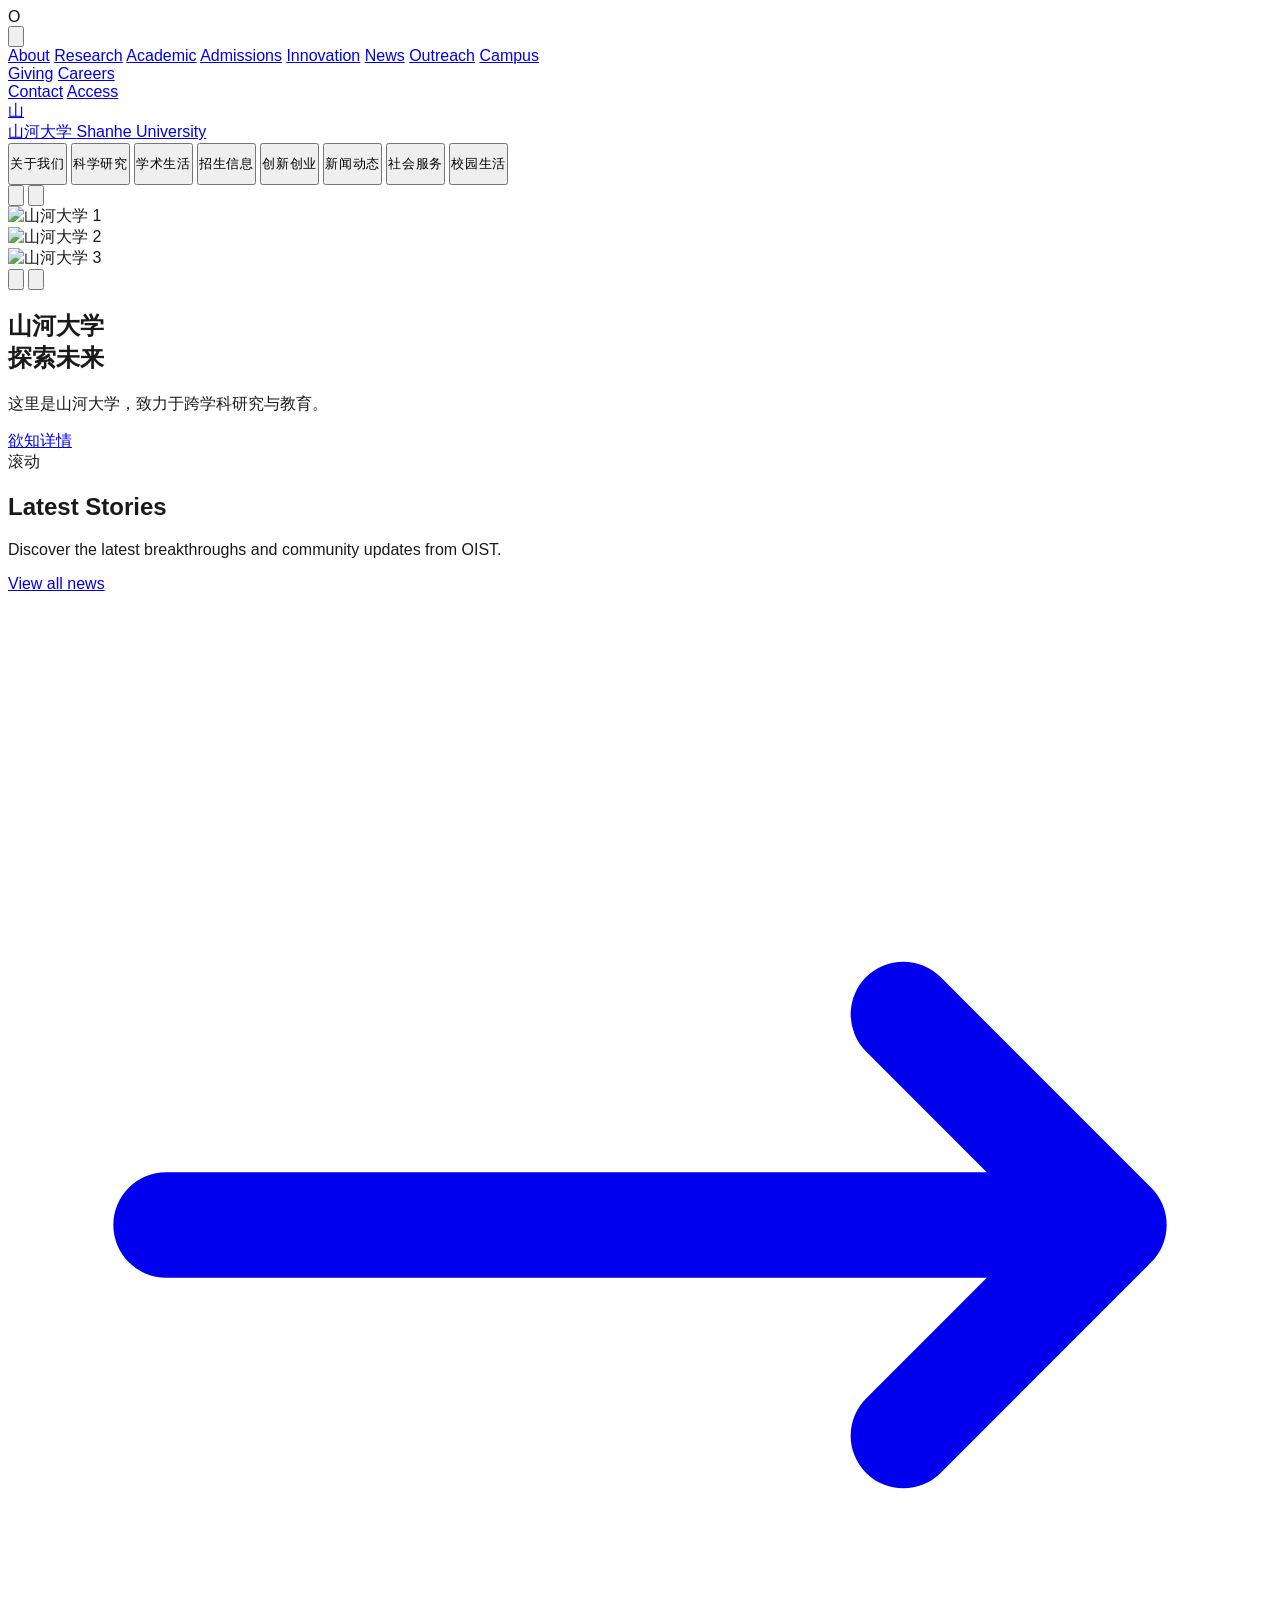
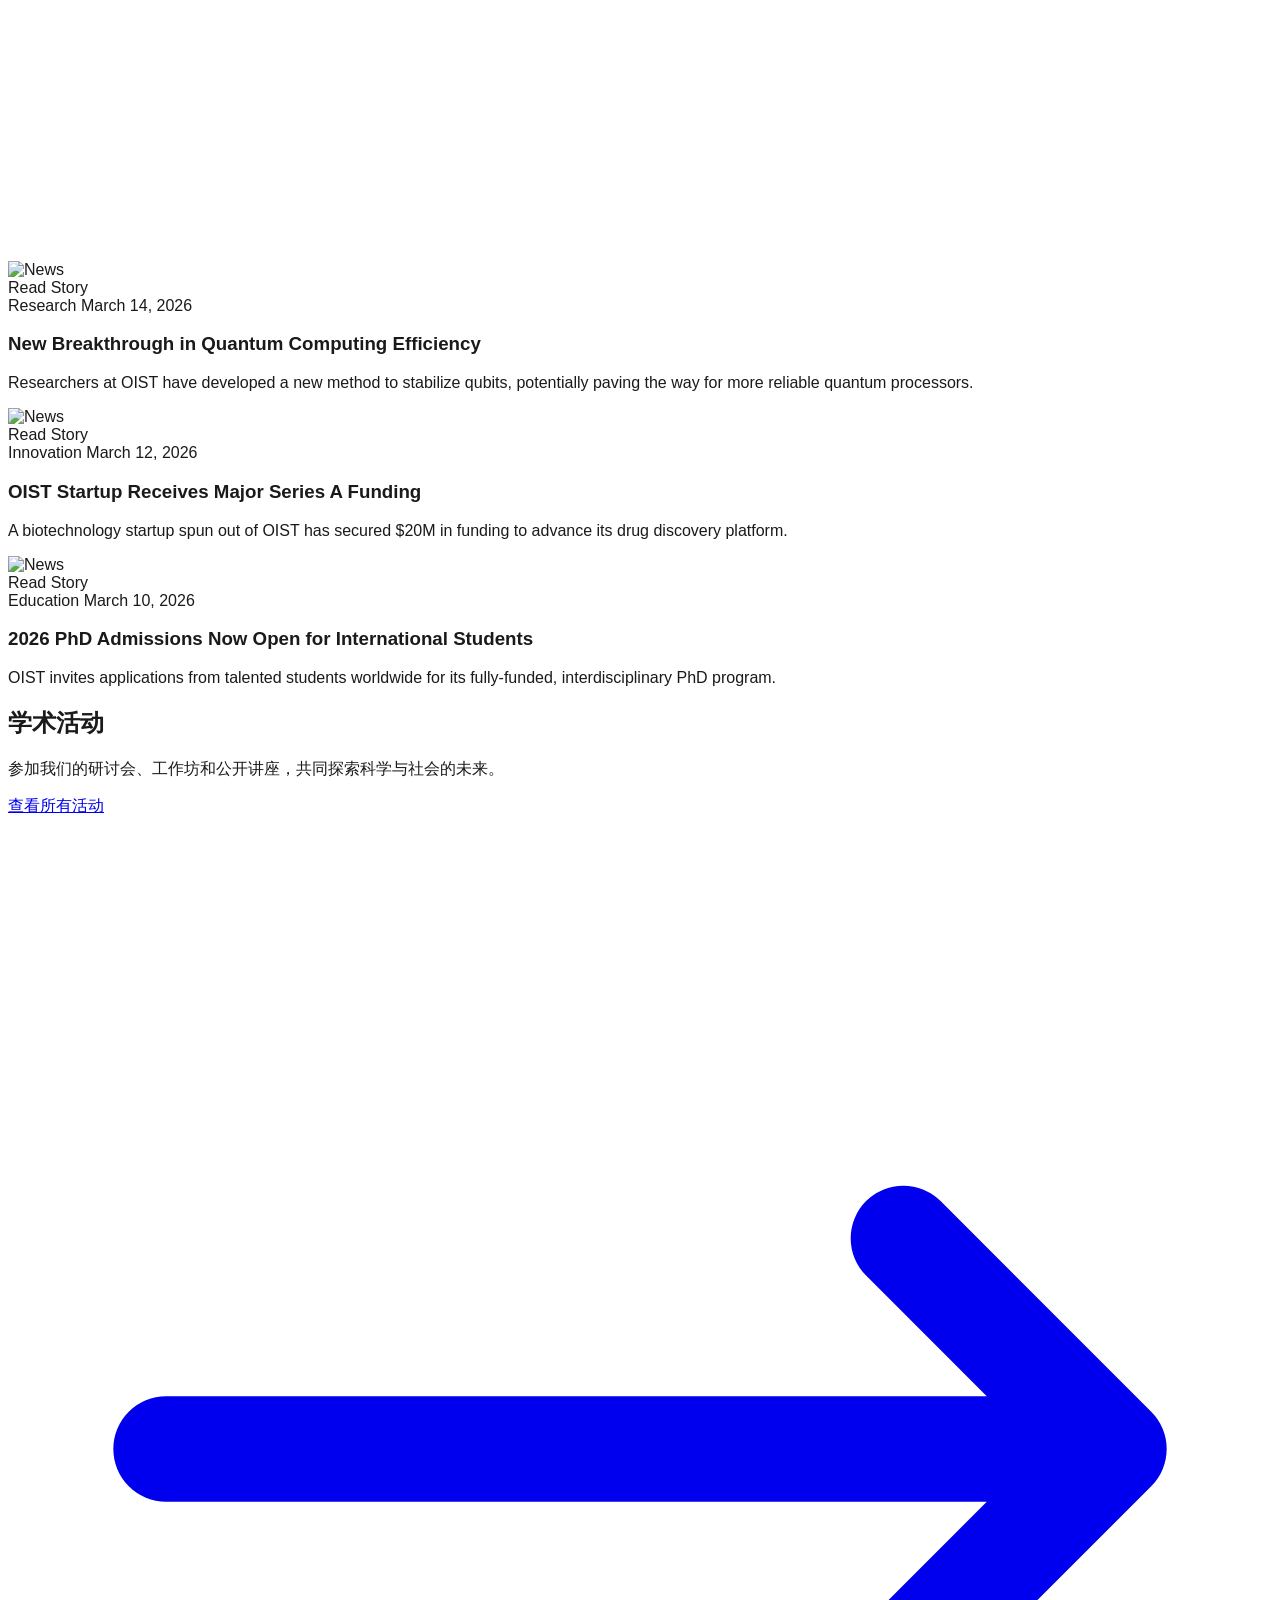
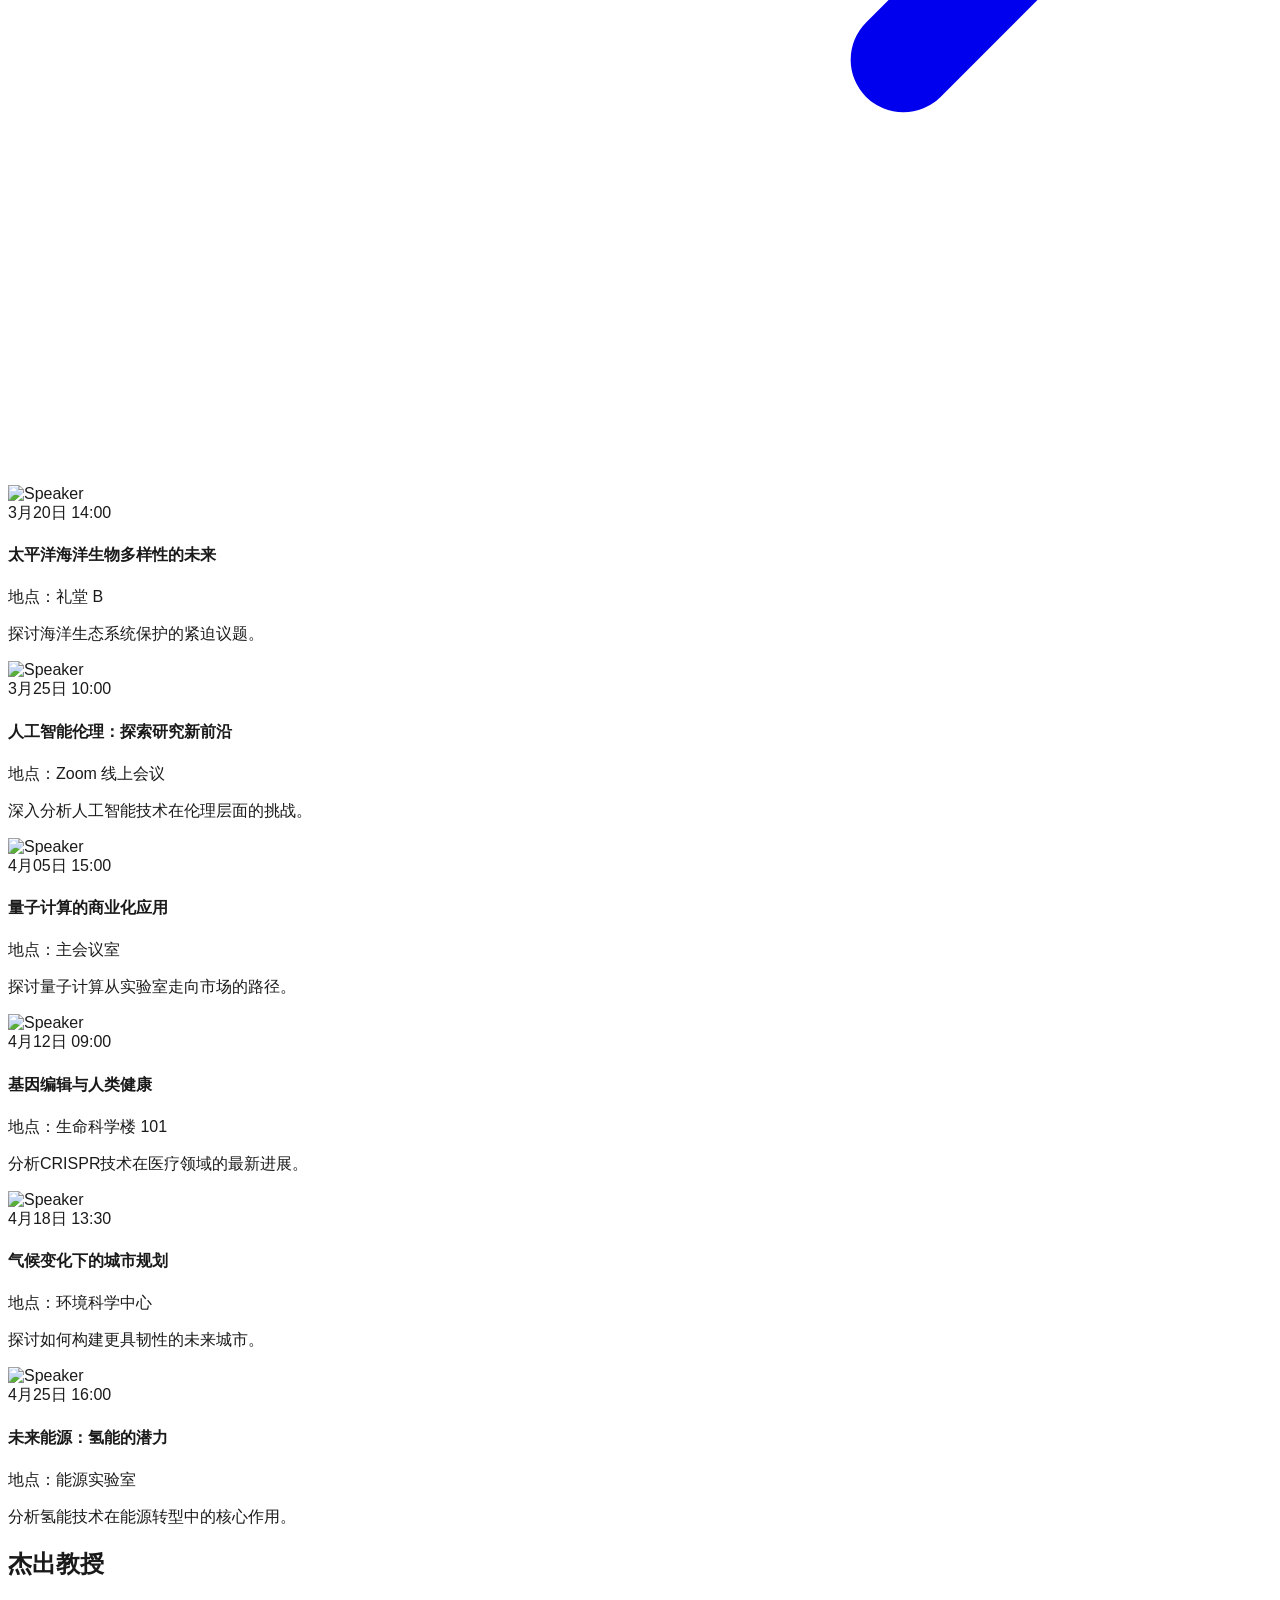
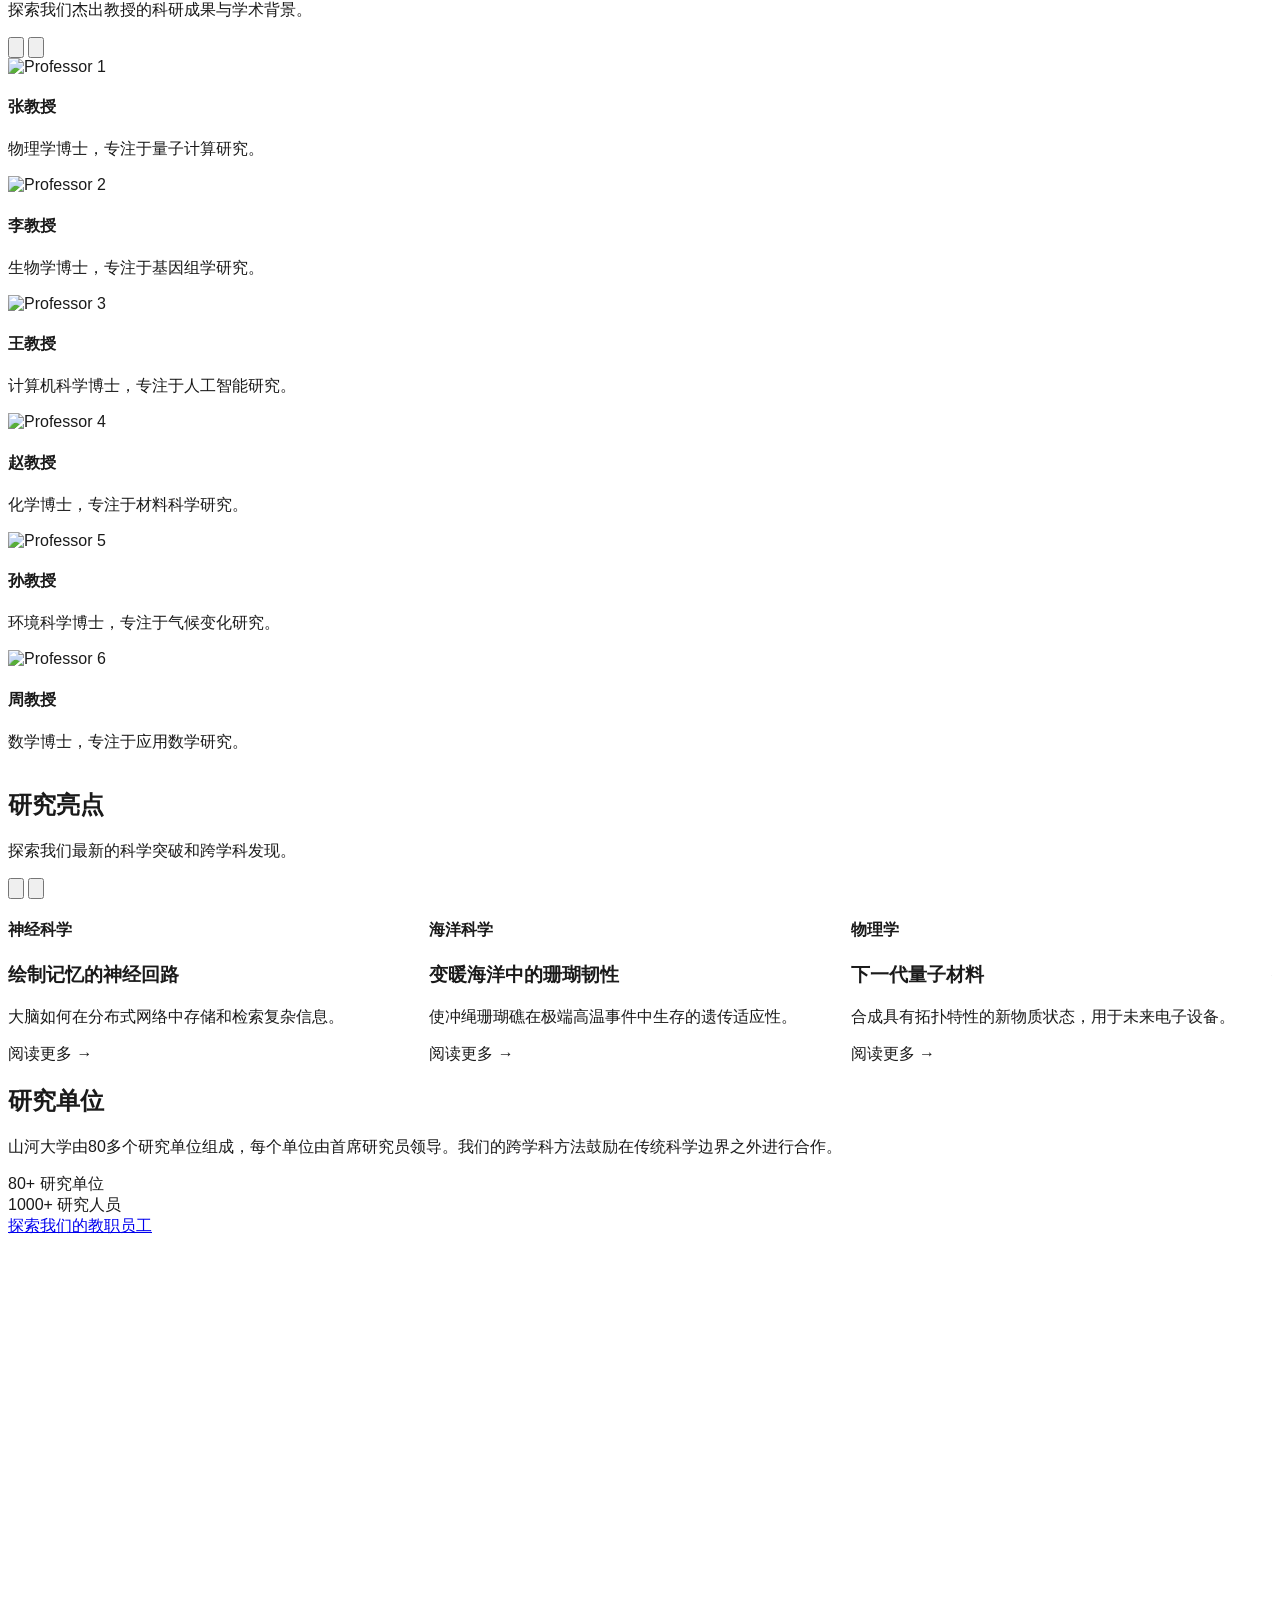
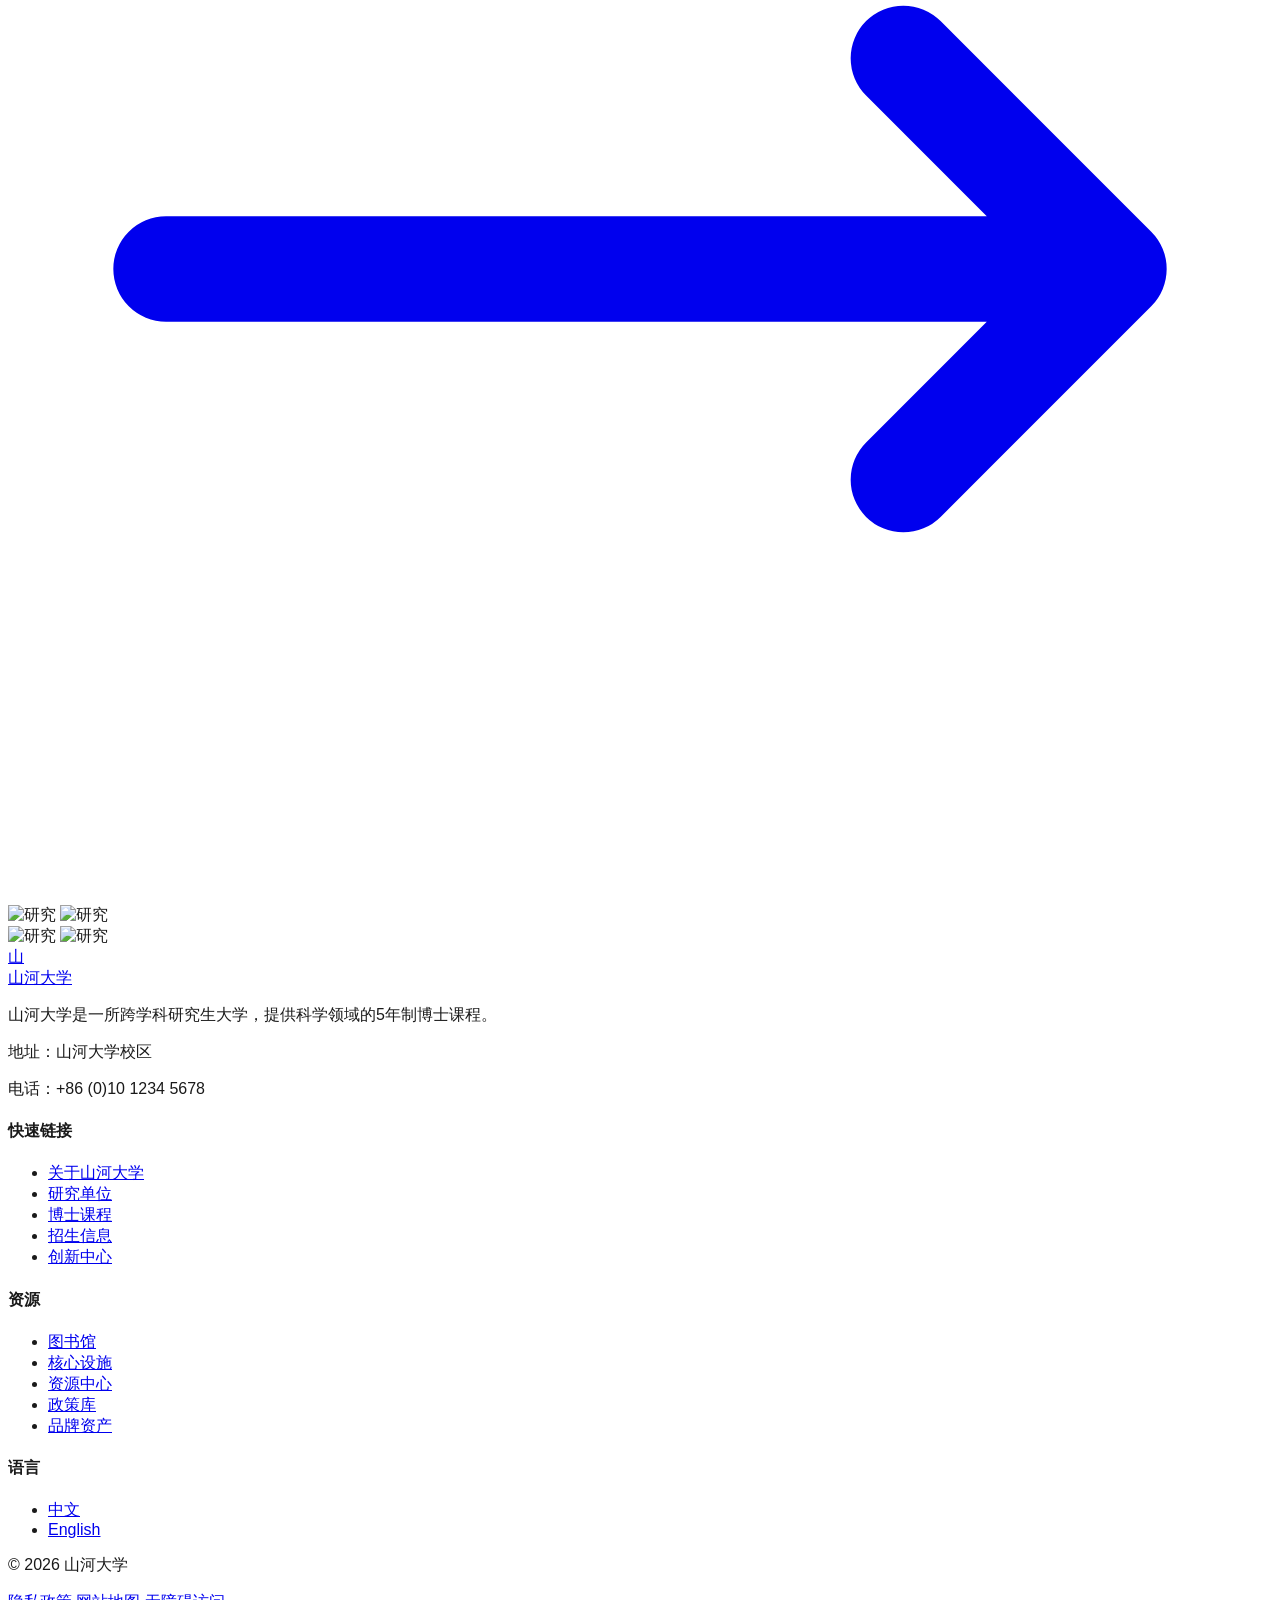
==== commit b462d625: "feat: Adjust mega-menu positioning and font Updates the mega-menu to use `position: absolute` and `t" ====
--- a/index.html
+++ b/index.html
@@ -33,12 +33,13 @@
         body {
             color: #1a1a1a;
             background-color: #ffffff;
+            font-family: "Microsoft YaHei", "微软雅黑", sans-serif;
         }
 
         /* Mega Menu Styles */
         .mega-menu {
-            position: fixed;
-            top: 80px;
+            position: absolute;
+            top: 100%;
             left: 0;
             width: 100%;
             background-color: #ffffff;
@@ -52,9 +53,6 @@
             box-shadow: 0 10px 30px rgba(0,0,0,0.05);
             border-top: 1px solid #f0f0f0;
         }
-        @media (min-width: 1024px) {
-            .mega-menu { top: 144px; }
-        }
 
         .mega-menu.active {
             opacity: 1;
@@ -208,7 +206,7 @@
                     <h4 class="text-[10px] font-bold uppercase tracking-widest text-gray-400 mb-8">Quick Links</h4>
                     <ul class="space-y-4 text-lg font-medium">
                         <li><a href="#" class="hover:text-oist-red transition-colors">PhD Admissions</a></li>
-                        <li><a href="#" class="hover:text-oist-red transition-colors">Research Units</a></li>
+                        <li><a href="#" class="hover:text-oist-red transition-colors">研究单位</a></li>
                         <li><a href="#" class="hover:text-oist-red transition-colors">Campus Map</a></li>
                         <li><a href="#" class="hover:text-oist-red transition-colors">Library</a></li>
                     </ul>
@@ -265,41 +263,27 @@
 
     <!-- Header -->
     <header id="main-header" class="fixed top-0 left-0 w-full z-[110] transition-all duration-500 text-white bg-transparent">
-        <!-- Utility Bar -->
-        <div class="bg-black/20 backdrop-blur-sm py-2 px-6 hidden lg:block border-b border-white/10">
-            <div class="max-w-[1440px] mx-auto flex justify-end space-x-8 text-[10px] font-bold uppercase tracking-widest">
-                <a href="#" class="hover:text-oist-red transition-colors">Giving</a>
-                <a href="#" class="hover:text-oist-red transition-colors">Careers</a>
-                <a href="#" class="hover:text-oist-red transition-colors">Contact</a>
-                <a href="#" class="hover:text-oist-red transition-colors">Access</a>
-                <div class="flex items-center space-x-4 ml-8 border-l border-white/20 pl-8">
-                    <a href="#" class="text-oist-red font-bold">EN</a>
-                    <a href="#" class="hover:text-oist-red transition-colors">JP</a>
-                </div>
-            </div>
-        </div>
-        
         <!-- Main Header -->
         <div class="max-w-[1440px] mx-auto px-6 h-20 lg:h-28 flex items-center justify-between">
             <a href="index.html" class="flex items-center space-x-4 group">
                 <div class="w-12 h-12 lg:w-14 lg:h-14 bg-oist-red flex items-center justify-center transition-transform group-hover:scale-105">
-                    <span class="text-white font-serif font-bold text-2xl lg:text-3xl">O</span>
+                    <span class="text-white font-serif font-bold text-2xl lg:text-3xl">山</span>
                 </div>
                 <div class="flex flex-col">
-                    <span class="text-2xl lg:text-3xl font-serif font-bold tracking-tight leading-none">OIST</span>
-                    <span class="text-[9px] lg:text-[10px] font-bold uppercase tracking-[0.3em] mt-2 opacity-60 hidden sm:block">Okinawa Institute of Science and Technology</span>
+                    <span class="text-2xl lg:text-3xl font-serif font-bold tracking-tight leading-none">山河大学</span>
+                    <span class="text-[9px] lg:text-[10px] font-bold uppercase tracking-[0.3em] mt-2 opacity-60 hidden sm:block">Shanhe University</span>
                 </div>
             </a>
             
             <nav class="hidden xl:flex items-center space-x-10 h-full">
-                <button class="nav-link menu-trigger" data-menu="about">About</button>
-                <button class="nav-link menu-trigger" data-menu="research">Research</button>
-                <button class="nav-link menu-trigger" data-menu="academic">Academic</button>
-                <button class="nav-link menu-trigger" data-menu="admissions">Admissions</button>
-                <button class="nav-link menu-trigger" data-menu="innovation">Innovation</button>
-                <button class="nav-link menu-trigger" data-menu="news">News</button>
-                <button class="nav-link menu-trigger" data-menu="outreach">Outreach</button>
-                <button class="nav-link menu-trigger" data-menu="campus">Campus</button>
+                <button class="nav-link menu-trigger" data-menu="about">关于我们</button>
+                <button class="nav-link menu-trigger" data-menu="research">科学研究</button>
+                <button class="nav-link menu-trigger" data-menu="academic">学术生活</button>
+                <button class="nav-link menu-trigger" data-menu="admissions">招生信息</button>
+                <button class="nav-link menu-trigger" data-menu="innovation">创新创业</button>
+                <button class="nav-link menu-trigger" data-menu="news">新闻动态</button>
+                <button class="nav-link menu-trigger" data-menu="outreach">社会服务</button>
+                <button class="nav-link menu-trigger" data-menu="campus">校园生活</button>
             </nav>
             
             <div class="flex items-center space-x-8">
@@ -358,7 +342,7 @@
         <div id="menu-research" class="mega-menu">
             <div class="max-w-[1440px] mx-auto px-6 grid grid-cols-5 gap-12">
                 <div class="col-span-1">
-                    <h3>Research Units</h3>
+                    <h3>研究单位</h3>
                     <ul>
                         <li><a href="#">Browse All Units</a></li>
                         <li><a href="#">Physics</a></li>
@@ -381,11 +365,11 @@
                     <ul>
                         <li><a href="#">International Partners</a></li>
                         <li><a href="#">Industry Relations</a></li>
-                        <li><a href="#">Visiting Researchers</a></li>
+                        <li><a href="#">访问学者</a></li>
                     </ul>
                 </div>
                 <div class="col-span-2 bg-gray-50 p-10 rounded-xl">
-                    <h4 class="text-xs font-bold uppercase tracking-widest mb-6 text-oist-red">Research News</h4>
+                    <h4 class="text-xs font-bold uppercase tracking-widest mb-6 text-oist-red">研究新闻</h4>
                     <div class="flex gap-6">
                         <img src="https://picsum.photos/seed/oist-research/300/200" alt="Research" class="w-1/2 aspect-video object-cover rounded-lg shadow-lg">
                         <div class="w-1/2">
@@ -444,7 +428,7 @@
                     <h3>Apply</h3>
                     <ul>
                         <li><a href="#">PhD Admissions</a></li>
-                        <li><a href="#">Research Internships</a></li>
+                        <li><a href="#">研究实习</a></li>
                         <li><a href="#">Application Deadlines</a></li>
                         <li><a href="#">Selection Process</a></li>
                     </ul>
@@ -501,7 +485,7 @@
                     <ul>
                         <li><a href="#">Industry Collaboration</a></li>
                         <li><a href="#">Innovation Park</a></li>
-                        <li><a href="#">Joint Research</a></li>
+                        <li><a href="#">联合研究</a></li>
                     </ul>
                 </div>
                 <div class="col-span-2 bg-gray-50 p-10 rounded-xl">
@@ -523,7 +507,7 @@
                     <h3>News</h3>
                     <ul>
                         <li><a href="#">Latest News</a></li>
-                        <li><a href="#">Research News</a></li>
+                        <li><a href="#">研究新闻</a></li>
                         <li><a href="#">Community News</a></li>
                         <li><a href="#">Press Releases</a></li>
                     </ul>
@@ -639,29 +623,43 @@
 
     <!-- Hero Section -->
     <section class="relative h-[95vh] flex items-center overflow-hidden bg-oist-dark">
-        <!-- Background Image with Parallax-like effect -->
-        <div class="absolute inset-0 z-0">
-            <img src="https://picsum.photos/seed/oist-hero/1920/1080" alt="OIST Campus" class="w-full h-full object-cover opacity-60 scale-105 animate-slow-zoom">
+        <!-- Carousel -->
+        <div id="hero-carousel" class="absolute inset-0 z-0">
+            <div class="slide absolute inset-0 transition-opacity duration-1000 opacity-100">
+                <img src="https://picsum.photos/seed/shanhe1/1920/1080" alt="山河大学 1" class="w-full h-full object-cover opacity-60">
+            </div>
+            <div class="slide absolute inset-0 transition-opacity duration-1000 opacity-0">
+                <img src="https://picsum.photos/seed/shanhe2/1920/1080" alt="山河大学 2" class="w-full h-full object-cover opacity-60">
+            </div>
+            <div class="slide absolute inset-0 transition-opacity duration-1000 opacity-0">
+                <img src="https://picsum.photos/seed/shanhe3/1920/1080" alt="山河大学 3" class="w-full h-full object-cover opacity-60">
+            </div>
             <div class="absolute inset-0 bg-gradient-to-r from-oist-dark via-oist-dark/40 to-transparent"></div>
+        </div>
+
+        <!-- Carousel Controls -->
+        <div class="absolute bottom-12 right-12 z-20 flex space-x-4">
+            <button id="hero-prev" class="w-12 h-12 rounded-full border border-white/30 flex items-center justify-center text-white hover:bg-oist-red hover:border-oist-red transition-all">
+                <svg class="w-6 h-6" fill="none" stroke="currentColor" viewBox="0 0 24 24"><path stroke-linecap="round" stroke-linejoin="round" stroke-width="2" d="M15 19l-7-7 7-7"></path></svg>
+            </button>
+            <button id="hero-next" class="w-12 h-12 rounded-full border border-white/30 flex items-center justify-center text-white hover:bg-oist-red hover:border-oist-red transition-all">
+                <svg class="w-6 h-6" fill="none" stroke="currentColor" viewBox="0 0 24 24"><path stroke-linecap="round" stroke-linejoin="round" stroke-width="2" d="M9 5l7 7-7 7"></path></svg>
+            </button>
         </div>
 
         <div class="max-w-[1440px] mx-auto px-6 relative z-10 w-full">
             <div class="max-w-4xl">
                 <div class="w-20 h-1 bg-oist-red mb-12"></div>
-                <h1 class="text-7xl lg:text-9xl font-serif font-bold text-white leading-[0.85] tracking-tight mb-12">
-                    Science <br>
-                    <span class="italic text-oist-red">Without</span> <br>
-                    Boundaries
+                <h1 id="hero-title" class="text-[5.6rem] lg:text-[7.2rem] font-serif font-bold text-white leading-[0.85] tracking-tight mb-12">
+                    山河大学<br>
+                    <span class="italic text-oist-red">探索未来</span>
                 </h1>
-                <p class="text-xl lg:text-2xl text-white/80 font-light leading-relaxed mb-12 max-w-xl">
-                    OIST is an interdisciplinary graduate school offering a 5-year PhD program in Science.
+                <p id="hero-desc" class="text-xl lg:text-2xl text-white/80 font-light leading-relaxed mb-12 max-w-xl">
+                    这里是山河大学，致力于跨学科研究与教育。
                 </p>
                 <div class="flex flex-wrap gap-8">
                     <a href="#" class="bg-oist-red text-white px-12 py-6 text-xs font-bold uppercase tracking-widest hover:bg-white hover:text-oist-dark transition-all duration-500">
-                        Explore Research
-                    </a>
-                    <a href="#" class="border border-white/30 text-white px-12 py-6 text-xs font-bold uppercase tracking-widest hover:bg-white hover:text-oist-dark transition-all duration-500">
-                        Join Our Program
+                        欲知详情
                     </a>
                 </div>
             </div>
@@ -669,10 +667,47 @@
 
         <!-- Scroll Indicator -->
         <div class="absolute bottom-12 left-1/2 transform -translate-x-1/2 flex flex-col items-center space-y-4 animate-bounce">
-            <span class="text-[10px] font-bold uppercase tracking-[0.4em] text-white/40 rotate-90 origin-left translate-x-3">Scroll</span>
+            <span class="text-[10px] font-bold uppercase tracking-[0.4em] text-white/40 rotate-90 origin-left translate-x-3">滚动</span>
             <div class="w-px h-16 bg-white/20"></div>
         </div>
     </section>
+
+    <script>
+        // Hero Carousel
+        let currentSlide = 0;
+        const slides = document.querySelectorAll('#hero-carousel .slide');
+        const heroTitle = document.getElementById('hero-title');
+        const heroDesc = document.getElementById('hero-desc');
+        
+        const slideData = [
+            { title: "山河大学<br><span class='italic text-oist-red'>探索未来</span>", desc: "这里是山河大学，致力于跨学科研究与教育。" },
+            { title: "前沿科技<br><span class='italic text-oist-red'>引领创新</span>", desc: "先进的科研实验室，推动人类知识边界。" },
+            { title: "学术交流<br><span class='italic text-oist-red'>汇聚智慧</span>", desc: "充满活力的学术交流中心，连接全球顶尖人才。" }
+        ];
+
+        function showSlide(index) {
+            slides.forEach((slide, i) => {
+                slide.style.opacity = i === index ? '1' : '0';
+            });
+            heroTitle.innerHTML = slideData[index].title;
+            heroDesc.innerText = slideData[index].desc;
+        }
+        
+        document.getElementById('hero-prev').addEventListener('click', () => {
+            currentSlide = (currentSlide - 1 + slides.length) % slides.length;
+            showSlide(currentSlide);
+        });
+
+        document.getElementById('hero-next').addEventListener('click', () => {
+            currentSlide = (currentSlide + 1) % slides.length;
+            showSlide(currentSlide);
+        });
+
+        setInterval(() => {
+            currentSlide = (currentSlide + 1) % slides.length;
+            showSlide(currentSlide);
+        }, 5000);
+    </script>
 
     <style>
         @keyframes slow-zoom {
@@ -773,58 +808,155 @@
             <div class="flex flex-col md:flex-row md:items-end justify-between mb-24">
                 <div class="max-w-2xl">
                     <div class="w-12 h-1 bg-oist-red mb-8"></div>
-                    <h2 class="text-5xl lg:text-7xl font-serif font-bold tracking-tight mb-8">Events</h2>
-                    <p class="text-gray-500 text-xl font-light">Join us for seminars, workshops, and public lectures that bridge science and society.</p>
+                    <h2 class="text-5xl lg:text-7xl font-serif font-bold tracking-tight mb-8">学术活动</h2>
+                    <p class="text-gray-500 text-xl font-light">参加我们的研讨会、工作坊和公开讲座，共同探索科学与社会的未来。</p>
                 </div>
                 <a href="#" class="mt-8 md:mt-0 group flex items-center space-x-4 text-xs font-bold text-oist-red hover:text-oist-dark transition-colors uppercase tracking-[0.3em]">
-                    <span>View all events</span>
+                    <span>查看所有活动</span>
                     <div class="w-12 h-12 rounded-full border border-oist-red flex items-center justify-center group-hover:bg-oist-red group-hover:text-white transition-all duration-500">
                         <svg class="w-5 h-5 transform group-hover:translate-x-1 transition-transform" fill="none" stroke="currentColor" viewBox="0 0 24 24"><path stroke-linecap="round" stroke-linejoin="round" stroke-width="2" d="M17 8l4 4m0 0l-4 4m4-4H3"></path></svg>
                     </div>
                 </a>
             </div>
  
-            <div class="grid grid-cols-1 lg:grid-cols-2 gap-16">
+            <div id="events-carousel" class="grid grid-cols-1 md:grid-cols-2 lg:grid-cols-3 gap-8">
                 <!-- Event 1 -->
-                <div class="bg-white flex group hover:shadow-2xl transition-all duration-700 cursor-pointer overflow-hidden border border-black/5">
-                    <div class="w-48 bg-oist-dark text-white flex flex-col items-center justify-center p-8 relative overflow-hidden">
-                        <div class="absolute inset-0 bg-oist-red opacity-0 group-hover:opacity-100 transition-opacity duration-700"></div>
-                        <div class="relative z-10 flex flex-col items-center">
-                            <span class="text-xs font-bold uppercase tracking-[0.4em] opacity-60 mb-4">Mar</span>
-                            <span class="text-6xl font-serif font-bold">20</span>
-                        </div>
-                    </div>
-                    <div class="flex-1 p-12">
-                        <div class="flex items-center space-x-6 mb-8">
-                            <span class="text-[10px] font-bold text-oist-red uppercase tracking-[0.2em] border-b-2 border-oist-red pb-1">Symposium</span>
-                            <span class="text-[10px] font-bold text-gray-400 uppercase tracking-widest">14:00 JST</span>
-                        </div>
-                        <h4 class="text-3xl font-serif font-bold group-hover:text-oist-red transition-colors duration-500 mb-8 leading-tight">The Future of Marine Biodiversity in the Pacific</h4>
-                        <div class="flex flex-wrap gap-8 text-[10px] font-bold text-gray-400 uppercase tracking-widest">
-                            <span class="flex items-center"><svg class="w-4 h-4 mr-3 text-oist-red" fill="none" stroke="currentColor" viewBox="0 0 24 24"><path d="M17.657 16.657L13.414 20.9a1.998 1.998 0 01-2.827 0l-4.244-4.243a8 8 0 1111.314 0z"></path><path d="M15 11a3 3 0 11-6 0 3 3 0 016 0z"></path></svg> Auditorium B</span>
-                            <span class="flex items-center"><svg class="w-4 h-4 mr-3 text-oist-red" fill="none" stroke="currentColor" viewBox="0 0 24 24"><path d="M12 8v4l3 3m6-3a9 9 0 11-18 0 9 9 0 0118 0z"></path></svg> In-person</span>
-                        </div>
-                    </div>
-                </div>
- 
+                <div class="bg-white border border-gray-100 hover:shadow-xl transition-shadow duration-300 overflow-hidden">
+                    <img src="https://picsum.photos/seed/speaker1/600/400" alt="Speaker" class="w-full h-48 object-cover">
+                    <div class="p-6">
+                        <div class="text-oist-red text-xs font-bold uppercase tracking-widest mb-2">3月20日 14:00</div>
+                        <h4 class="text-xl font-serif font-bold mb-2">太平洋海洋生物多样性的未来</h4>
+                        <p class="text-sm text-gray-600 mb-4">地点：礼堂 B</p>
+                        <p class="text-sm text-gray-500 font-light">探讨海洋生态系统保护的紧迫议题。</p>
+                    </div>
+                </div>
                 <!-- Event 2 -->
-                <div class="bg-white flex group hover:shadow-2xl transition-all duration-700 cursor-pointer overflow-hidden border border-black/5">
-                    <div class="w-48 bg-oist-red text-white flex flex-col items-center justify-center p-8 relative overflow-hidden">
-                        <div class="absolute inset-0 bg-oist-dark opacity-0 group-hover:opacity-100 transition-opacity duration-700"></div>
-                        <div class="relative z-10 flex flex-col items-center">
-                            <span class="text-xs font-bold uppercase tracking-[0.4em] opacity-60 mb-4">Mar</span>
-                            <span class="text-6xl font-serif font-bold">25</span>
-                        </div>
-                    </div>
-                    <div class="flex-1 p-12">
-                        <div class="flex items-center space-x-6 mb-8">
-                            <span class="text-[10px] font-bold text-oist-dark uppercase tracking-[0.2em] border-b-2 border-oist-dark pb-1">Seminar</span>
-                            <span class="text-[10px] font-bold text-gray-400 uppercase tracking-widest">10:00 JST</span>
-                        </div>
-                        <h4 class="text-3xl font-serif font-bold group-hover:text-oist-red transition-colors duration-500 mb-8 leading-tight">AI Ethics: Navigating the New Frontier of Research</h4>
-                        <div class="flex flex-wrap gap-8 text-[10px] font-bold text-gray-400 uppercase tracking-widest">
-                            <span class="flex items-center"><svg class="w-4 h-4 mr-3 text-oist-red" fill="none" stroke="currentColor" viewBox="0 0 24 24"><path d="M15 10l4.553-2.276A1 1 0 0121 8.618v6.764a1 1 0 01-1.447.894L15 14M5 18h8a2 2 0 002-2V8a2 2 0 00-2-2H5a2 2 0 00-2 2v8a2 2 0 002 2z"></path></svg> Zoom</span>
-                            <span class="flex items-center"><svg class="w-4 h-4 mr-3 text-oist-red" fill="none" stroke="currentColor" viewBox="0 0 24 24"><path d="M12 8v4l3 3m6-3a9 9 0 11-18 0 9 9 0 0118 0z"></path></svg> Online</span>
+                <div class="bg-white border border-gray-100 hover:shadow-xl transition-shadow duration-300 overflow-hidden">
+                    <img src="https://picsum.photos/seed/speaker2/600/400" alt="Speaker" class="w-full h-48 object-cover">
+                    <div class="p-6">
+                        <div class="text-oist-red text-xs font-bold uppercase tracking-widest mb-2">3月25日 10:00</div>
+                        <h4 class="text-xl font-serif font-bold mb-2">人工智能伦理：探索研究新前沿</h4>
+                        <p class="text-sm text-gray-600 mb-4">地点：Zoom 线上会议</p>
+                        <p class="text-sm text-gray-500 font-light">深入分析人工智能技术在伦理层面的挑战。</p>
+                    </div>
+                </div>
+                <!-- Event 3 -->
+                <div class="bg-white border border-gray-100 hover:shadow-xl transition-shadow duration-300 overflow-hidden">
+                    <img src="https://picsum.photos/seed/speaker3/600/400" alt="Speaker" class="w-full h-48 object-cover">
+                    <div class="p-6">
+                        <div class="text-oist-red text-xs font-bold uppercase tracking-widest mb-2">4月05日 15:00</div>
+                        <h4 class="text-xl font-serif font-bold mb-2">量子计算的商业化应用</h4>
+                        <p class="text-sm text-gray-600 mb-4">地点：主会议室</p>
+                        <p class="text-sm text-gray-500 font-light">探讨量子计算从实验室走向市场的路径。</p>
+                    </div>
+                </div>
+                <!-- Event 4 -->
+                <div class="bg-white border border-gray-100 hover:shadow-xl transition-shadow duration-300 overflow-hidden">
+                    <img src="https://picsum.photos/seed/speaker4/600/400" alt="Speaker" class="w-full h-48 object-cover">
+                    <div class="p-6">
+                        <div class="text-oist-red text-xs font-bold uppercase tracking-widest mb-2">4月12日 09:00</div>
+                        <h4 class="text-xl font-serif font-bold mb-2">基因编辑与人类健康</h4>
+                        <p class="text-sm text-gray-600 mb-4">地点：生命科学楼 101</p>
+                        <p class="text-sm text-gray-500 font-light">分析CRISPR技术在医疗领域的最新进展。</p>
+                    </div>
+                </div>
+                <!-- Event 5 -->
+                <div class="bg-white border border-gray-100 hover:shadow-xl transition-shadow duration-300 overflow-hidden">
+                    <img src="https://picsum.photos/seed/speaker5/600/400" alt="Speaker" class="w-full h-48 object-cover">
+                    <div class="p-6">
+                        <div class="text-oist-red text-xs font-bold uppercase tracking-widest mb-2">4月18日 13:30</div>
+                        <h4 class="text-xl font-serif font-bold mb-2">气候变化下的城市规划</h4>
+                        <p class="text-sm text-gray-600 mb-4">地点：环境科学中心</p>
+                        <p class="text-sm text-gray-500 font-light">探讨如何构建更具韧性的未来城市。</p>
+                    </div>
+                </div>
+                <!-- Event 6 -->
+                <div class="bg-white border border-gray-100 hover:shadow-xl transition-shadow duration-300 overflow-hidden">
+                    <img src="https://picsum.photos/seed/speaker6/600/400" alt="Speaker" class="w-full h-48 object-cover">
+                    <div class="p-6">
+                        <div class="text-oist-red text-xs font-bold uppercase tracking-widest mb-2">4月25日 16:00</div>
+                        <h4 class="text-xl font-serif font-bold mb-2">未来能源：氢能的潜力</h4>
+                        <p class="text-sm text-gray-600 mb-4">地点：能源实验室</p>
+                        <p class="text-sm text-gray-500 font-light">分析氢能技术在能源转型中的核心作用。</p>
+                    </div>
+                </div>
+            </div>
+        </div>
+    </section>
+
+    <!-- Professors Section -->
+    <section class="py-32 bg-white">
+        <div class="max-w-[1440px] mx-auto px-6">
+            <div class="flex flex-col md:flex-row md:items-end justify-between mb-24">
+                <div class="max-w-2xl">
+                    <div class="w-12 h-1 bg-oist-red mb-8"></div>
+                    <h2 class="text-5xl lg:text-7xl font-serif font-bold tracking-tight mb-8">杰出教授</h2>
+                    <p class="text-gray-500 text-xl font-light">探索我们杰出教授的科研成果与学术背景。</p>
+                </div>
+                <div class="flex space-x-4 mt-8 md:mt-0">
+                    <button id="prev-prof" class="w-16 h-16 rounded-full border border-gray-200 flex items-center justify-center hover:bg-oist-red hover:text-white hover:border-oist-red transition-all duration-500 group">
+                        <svg class="w-6 h-6 transform group-hover:-translate-x-1 transition-transform" fill="none" stroke="currentColor" viewBox="0 0 24 24"><path stroke-linecap="round" stroke-linejoin="round" stroke-width="2" d="M15 19l-7-7 7-7"></path></svg>
+                    </button>
+                    <button id="next-prof" class="w-16 h-16 rounded-full border border-gray-200 flex items-center justify-center hover:bg-oist-red hover:text-white hover:border-oist-red transition-all duration-500 group">
+                        <svg class="w-6 h-6 transform group-hover:translate-x-1 transition-transform" fill="none" stroke="currentColor" viewBox="0 0 24 24"><path stroke-linecap="round" stroke-linejoin="round" stroke-width="2" d="M9 5l7 7-7 7"></path></svg>
+                    </button>
+                </div>
+            </div>
+            <div class="carousel-container relative overflow-hidden">
+                <div id="professors-carousel" class="flex transition-transform duration-1000 ease-in-out">
+                    <!-- Professor 1-6 -->
+                    <div class="carousel-item px-4 min-w-[33.333%]">
+                        <div class="relative group overflow-hidden">
+                            <img src="https://picsum.photos/seed/prof1/600/800" alt="Professor 1" class="w-full aspect-[3/4] object-cover transition-transform duration-700 group-hover:scale-105">
+                            <div class="absolute inset-0 bg-gradient-to-t from-black/80 to-transparent flex flex-col justify-end p-8 text-white">
+                                <h4 class="text-3xl font-serif font-bold mb-2">张教授</h4>
+                                <p class="text-sm opacity-80">物理学博士，专注于量子计算研究。</p>
+                            </div>
+                        </div>
+                    </div>
+                    <div class="carousel-item px-4 min-w-[33.333%]">
+                        <div class="relative group overflow-hidden">
+                            <img src="https://picsum.photos/seed/prof2/600/800" alt="Professor 2" class="w-full aspect-[3/4] object-cover transition-transform duration-700 group-hover:scale-105">
+                            <div class="absolute inset-0 bg-gradient-to-t from-black/80 to-transparent flex flex-col justify-end p-8 text-white">
+                                <h4 class="text-3xl font-serif font-bold mb-2">李教授</h4>
+                                <p class="text-sm opacity-80">生物学博士，专注于基因组学研究。</p>
+                            </div>
+                        </div>
+                    </div>
+                    <div class="carousel-item px-4 min-w-[33.333%]">
+                        <div class="relative group overflow-hidden">
+                            <img src="https://picsum.photos/seed/prof3/600/800" alt="Professor 3" class="w-full aspect-[3/4] object-cover transition-transform duration-700 group-hover:scale-105">
+                            <div class="absolute inset-0 bg-gradient-to-t from-black/80 to-transparent flex flex-col justify-end p-8 text-white">
+                                <h4 class="text-3xl font-serif font-bold mb-2">王教授</h4>
+                                <p class="text-sm opacity-80">计算机科学博士，专注于人工智能研究。</p>
+                            </div>
+                        </div>
+                    </div>
+                    <div class="carousel-item px-4 min-w-[33.333%]">
+                        <div class="relative group overflow-hidden">
+                            <img src="https://picsum.photos/seed/prof4/600/800" alt="Professor 4" class="w-full aspect-[3/4] object-cover transition-transform duration-700 group-hover:scale-105">
+                            <div class="absolute inset-0 bg-gradient-to-t from-black/80 to-transparent flex flex-col justify-end p-8 text-white">
+                                <h4 class="text-3xl font-serif font-bold mb-2">赵教授</h4>
+                                <p class="text-sm opacity-80">化学博士，专注于材料科学研究。</p>
+                            </div>
+                        </div>
+                    </div>
+                    <div class="carousel-item px-4 min-w-[33.333%]">
+                        <div class="relative group overflow-hidden">
+                            <img src="https://picsum.photos/seed/prof5/600/800" alt="Professor 5" class="w-full aspect-[3/4] object-cover transition-transform duration-700 group-hover:scale-105">
+                            <div class="absolute inset-0 bg-gradient-to-t from-black/80 to-transparent flex flex-col justify-end p-8 text-white">
+                                <h4 class="text-3xl font-serif font-bold mb-2">孙教授</h4>
+                                <p class="text-sm opacity-80">环境科学博士，专注于气候变化研究。</p>
+                            </div>
+                        </div>
+                    </div>
+                    <div class="carousel-item px-4 min-w-[33.333%]">
+                        <div class="relative group overflow-hidden">
+                            <img src="https://picsum.photos/seed/prof6/600/800" alt="Professor 6" class="w-full aspect-[3/4] object-cover transition-transform duration-700 group-hover:scale-105">
+                            <div class="absolute inset-0 bg-gradient-to-t from-black/80 to-transparent flex flex-col justify-end p-8 text-white">
+                                <h4 class="text-3xl font-serif font-bold mb-2">周教授</h4>
+                                <p class="text-sm opacity-80">数学博士，专注于应用数学研究。</p>
+                            </div>
                         </div>
                     </div>
                 </div>
@@ -838,8 +970,8 @@
             <div class="flex flex-col md:flex-row md:items-end justify-between mb-24">
                 <div class="max-w-2xl">
                     <div class="w-12 h-1 bg-oist-red mb-8"></div>
-                    <h2 class="text-5xl lg:text-7xl font-serif font-bold tracking-tight mb-8">Research Highlights</h2>
-                    <p class="text-gray-500 text-xl font-light">Discover the impact of our scientific discoveries across disciplines.</p>
+                    <h2 class="text-5xl lg:text-7xl font-serif font-bold tracking-tight mb-8">研究亮点</h2>
+                    <p class="text-gray-500 text-xl font-light">探索我们最新的科学突破和跨学科发现。</p>
                 </div>
                 <div class="flex space-x-4 mt-8 md:mt-0">
                     <button id="prev-slide" class="w-16 h-16 rounded-full border border-gray-200 flex items-center justify-center hover:bg-oist-red hover:text-white hover:border-oist-red transition-all duration-500 group">
@@ -857,12 +989,12 @@
                     <div class="carousel-item px-4">
                         <div class="bg-oist-gray p-8 h-full flex flex-col justify-between group cursor-pointer hover:bg-oist-red hover:text-white transition-all">
                             <div>
-                                <h4 class="text-xs font-bold text-oist-red uppercase tracking-widest mb-4 group-hover:text-white">Neuroscience</h4>
-                                <h3 class="text-2xl font-bold leading-tight mb-6">Mapping the Neural Circuits of Memory</h3>
-                                <p class="text-sm opacity-70">How the brain stores and retrieves complex information across distributed networks.</p>
+                                <h4 class="text-xs font-bold text-oist-red uppercase tracking-widest mb-4 group-hover:text-white">神经科学</h4>
+                                <h3 class="text-2xl font-bold leading-tight mb-6">绘制记忆的神经回路</h3>
+                                <p class="text-sm opacity-70">大脑如何在分布式网络中存储和检索复杂信息。</p>
                             </div>
                             <div class="mt-12 text-sm font-bold uppercase tracking-widest flex items-center">
-                                Read More <span class="ml-2 transform group-hover:translate-x-2 transition-transform">&rarr;</span>
+                                阅读更多 <span class="ml-2 transform group-hover:translate-x-2 transition-transform">&rarr;</span>
                             </div>
                         </div>
                     </div>
@@ -870,12 +1002,12 @@
                     <div class="carousel-item px-4">
                         <div class="bg-oist-gray p-8 h-full flex flex-col justify-between group cursor-pointer hover:bg-oist-red hover:text-white transition-all">
                             <div>
-                                <h4 class="text-xs font-bold text-oist-red uppercase tracking-widest mb-4 group-hover:text-white">Marine Science</h4>
-                                <h3 class="text-2xl font-bold leading-tight mb-6">Coral Resilience in a Warming Ocean</h3>
-                                <p class="text-sm opacity-70">Genetic adaptations that allow Okinawa's reefs to survive extreme heat events.</p>
+                                <h4 class="text-xs font-bold text-oist-red uppercase tracking-widest mb-4 group-hover:text-white">海洋科学</h4>
+                                <h3 class="text-2xl font-bold leading-tight mb-6">变暖海洋中的珊瑚韧性</h3>
+                                <p class="text-sm opacity-70">使冲绳珊瑚礁在极端高温事件中生存的遗传适应性。</p>
                             </div>
                             <div class="mt-12 text-sm font-bold uppercase tracking-widest flex items-center">
-                                Read More <span class="ml-2 transform group-hover:translate-x-2 transition-transform">&rarr;</span>
+                                阅读更多 <span class="ml-2 transform group-hover:translate-x-2 transition-transform">&rarr;</span>
                             </div>
                         </div>
                     </div>
@@ -883,12 +1015,12 @@
                     <div class="carousel-item px-4">
                         <div class="bg-oist-gray p-8 h-full flex flex-col justify-between group cursor-pointer hover:bg-oist-red hover:text-white transition-all">
                             <div>
-                                <h4 class="text-xs font-bold text-oist-red uppercase tracking-widest mb-4 group-hover:text-white">Physics</h4>
-                                <h3 class="text-2xl font-bold leading-tight mb-6">Quantum Materials for the Next Generation</h3>
-                                <p class="text-sm opacity-70">Synthesizing new states of matter with topological properties for future electronics.</p>
+                                <h4 class="text-xs font-bold text-oist-red uppercase tracking-widest mb-4 group-hover:text-white">物理学</h4>
+                                <h3 class="text-2xl font-bold leading-tight mb-6">下一代量子材料</h3>
+                                <p class="text-sm opacity-70">合成具有拓扑特性的新物质状态，用于未来电子设备。</p>
                             </div>
                             <div class="mt-12 text-sm font-bold uppercase tracking-widest flex items-center">
-                                Read More <span class="ml-2 transform group-hover:translate-x-2 transition-transform">&rarr;</span>
+                                阅读更多 <span class="ml-2 transform group-hover:translate-x-2 transition-transform">&rarr;</span>
                             </div>
                         </div>
                     </div>
@@ -896,12 +1028,38 @@
                     <div class="carousel-item px-4">
                         <div class="bg-oist-gray p-8 h-full flex flex-col justify-between group cursor-pointer hover:bg-oist-red hover:text-white transition-all">
                             <div>
-                                <h4 class="text-xs font-bold text-oist-red uppercase tracking-widest mb-4 group-hover:text-white">AI & Robotics</h4>
-                                <h3 class="text-2xl font-bold leading-tight mb-6">Bio-inspired Autonomous Systems</h3>
-                                <p class="text-sm opacity-70">Developing robots that learn and adapt using principles from animal behavior.</p>
+                                <h4 class="text-xs font-bold text-oist-red uppercase tracking-widest mb-4 group-hover:text-white">人工智能与机器人</h4>
+                                <h3 class="text-2xl font-bold leading-tight mb-6">生物启发式自主系统</h3>
+                                <p class="text-sm opacity-70">开发利用动物行为原理进行学习和适应的机器人。</p>
                             </div>
                             <div class="mt-12 text-sm font-bold uppercase tracking-widest flex items-center">
-                                Read More <span class="ml-2 transform group-hover:translate-x-2 transition-transform">&rarr;</span>
+                                阅读更多 <span class="ml-2 transform group-hover:translate-x-2 transition-transform">&rarr;</span>
+                            </div>
+                        </div>
+                    </div>
+                    <!-- Item 5 -->
+                    <div class="carousel-item px-4">
+                        <div class="bg-oist-gray p-8 h-full flex flex-col justify-between group cursor-pointer hover:bg-oist-red hover:text-white transition-all">
+                            <div>
+                                <h4 class="text-xs font-bold text-oist-red uppercase tracking-widest mb-4 group-hover:text-white">环境科学</h4>
+                                <h3 class="text-2xl font-bold leading-tight mb-6">气候变化下的生态系统</h3>
+                                <p class="text-sm opacity-70">研究气候变化对生物多样性和生态服务的影响。</p>
+                            </div>
+                            <div class="mt-12 text-sm font-bold uppercase tracking-widest flex items-center">
+                                阅读更多 <span class="ml-2 transform group-hover:translate-x-2 transition-transform">&rarr;</span>
+                            </div>
+                        </div>
+                    </div>
+                    <!-- Item 6 -->
+                    <div class="carousel-item px-4">
+                        <div class="bg-oist-gray p-8 h-full flex flex-col justify-between group cursor-pointer hover:bg-oist-red hover:text-white transition-all">
+                            <div>
+                                <h4 class="text-xs font-bold text-oist-red uppercase tracking-widest mb-4 group-hover:text-white">数学</h4>
+                                <h3 class="text-2xl font-bold leading-tight mb-6">非线性动力系统</h3>
+                                <p class="text-sm opacity-70">探索复杂系统中的混沌与有序现象。</p>
+                            </div>
+                            <div class="mt-12 text-sm font-bold uppercase tracking-widest flex items-center">
+                                阅读更多 <span class="ml-2 transform group-hover:translate-x-2 transition-transform">&rarr;</span>
                             </div>
                         </div>
                     </div>
@@ -916,33 +1074,33 @@
             <div class="grid grid-cols-1 lg:grid-cols-2 gap-24 items-center">
                 <div>
                     <div class="w-12 h-1 bg-oist-red mb-8"></div>
-                    <h2 class="text-5xl lg:text-6xl font-serif font-bold tracking-tight mb-8">Research Units</h2>
+                    <h2 class="text-5xl lg:text-6xl font-serif font-bold tracking-tight mb-8">研究单位</h2>
                     <p class="text-gray-600 text-xl font-light leading-relaxed mb-10">
-                        OIST is organized into over 80 research units, each led by a Principal Investigator. Our interdisciplinary approach encourages collaboration across traditional scientific boundaries.
+                        山河大学由80多个研究单位组成，每个单位由首席研究员领导。我们的跨学科方法鼓励在传统科学边界之外进行合作。
                     </p>
                     <div class="grid grid-cols-2 gap-8 mb-12">
                         <div>
                             <span class="block text-4xl font-serif font-bold text-oist-red mb-2">80+</span>
-                            <span class="text-xs font-bold uppercase tracking-widest text-gray-400">Research Units</span>
+                            <span class="text-xs font-bold uppercase tracking-widest text-gray-400">研究单位</span>
                         </div>
                         <div>
                             <span class="block text-4xl font-serif font-bold text-oist-red mb-2">1000+</span>
-                            <span class="text-xs font-bold uppercase tracking-widest text-gray-400">Researchers</span>
+                            <span class="text-xs font-bold uppercase tracking-widest text-gray-400">研究人员</span>
                         </div>
                     </div>
                     <a href="#" class="group flex items-center space-x-4 text-sm font-bold text-oist-dark hover:text-oist-red transition-colors uppercase tracking-widest">
-                        <span>Discover our Faculty</span>
+                        <span>探索我们的教职员工</span>
                         <svg class="w-5 h-5 transform group-hover:translate-x-2 transition-transform" fill="none" stroke="currentColor" viewBox="0 0 24 24"><path stroke-linecap="round" stroke-linejoin="round" stroke-width="2" d="M17 8l4 4m0 0l-4 4m4-4H3"></path></svg>
                     </a>
                 </div>
                 <div class="grid grid-cols-2 gap-4">
                     <div class="space-y-4">
-                        <img src="https://picsum.photos/seed/unit-1/400/500" alt="Research" class="w-full h-[300px] object-cover grayscale hover:grayscale-0 transition-all duration-700">
-                        <img src="https://picsum.photos/seed/unit-2/400/300" alt="Research" class="w-full h-[200px] object-cover grayscale hover:grayscale-0 transition-all duration-700">
+                        <img src="https://picsum.photos/seed/unit-1/400/500" alt="研究" class="w-full h-[300px] object-cover grayscale hover:grayscale-0 transition-all duration-700">
+                        <img src="https://picsum.photos/seed/unit-2/400/300" alt="研究" class="w-full h-[200px] object-cover grayscale hover:grayscale-0 transition-all duration-700">
                     </div>
                     <div class="space-y-4 pt-12">
-                        <img src="https://picsum.photos/seed/unit-3/400/300" alt="Research" class="w-full h-[200px] object-cover grayscale hover:grayscale-0 transition-all duration-700">
-                        <img src="https://picsum.photos/seed/unit-4/400/500" alt="Research" class="w-full h-[300px] object-cover grayscale hover:grayscale-0 transition-all duration-700">
+                        <img src="https://picsum.photos/seed/unit-3/400/300" alt="研究" class="w-full h-[200px] object-cover grayscale hover:grayscale-0 transition-all duration-700">
+                        <img src="https://picsum.photos/seed/unit-4/400/500" alt="研究" class="w-full h-[300px] object-cover grayscale hover:grayscale-0 transition-all duration-700">
                     </div>
                 </div>
             </div>
@@ -956,59 +1114,57 @@
                 <div class="lg:col-span-2">
                     <a href="index.html" class="flex items-center space-x-4 mb-8">
                         <div class="w-12 h-12 bg-oist-red flex items-center justify-center">
-                            <span class="text-white font-serif font-bold text-2xl">O</span>
-                        </div>
-                        <span class="text-2xl font-serif font-bold tracking-tight">OIST</span>
+                            <span class="text-white font-serif font-bold text-2xl">山</span>
+                        </div>
+                        <span class="text-2xl font-serif font-bold tracking-tight">山河大学</span>
                     </a>
                     <p class="text-gray-400 text-sm max-w-sm mb-8 leading-relaxed">
-                        Okinawa Institute of Science and Technology Graduate University is an interdisciplinary graduate school offering a 5-year PhD program in Science.
+                        山河大学是一所跨学科研究生大学，提供科学领域的5年制博士课程。
                     </p>
                     <div class="space-y-4 text-sm text-gray-400">
-                        <p>1919-1 Tancha, Onna-son, Okinawa 904-0495 Japan</p>
-                        <p>Phone: +81 (0)98 966 8711</p>
+                        <p>地址：山河大学校区</p>
+                        <p>电话：+86 (0)10 1234 5678</p>
                     </div>
                     <div class="flex space-x-6 mt-10">
-                        <a href="#" class="text-gray-400 hover:text-white transition-colors"><svg class="w-5 h-5" fill="currentColor" viewBox="0 0 24 24"><path d="M24 4.557c-.883.392-1.832.656-2.828.775 1.017-.609 1.798-1.574 2.165-2.724-.951.564-2.005.974-3.127 1.195-.897-.957-2.178-1.555-3.594-1.555-3.179 0-5.515 2.966-4.797 6.045-4.091-.205-7.719-2.165-10.148-5.144-1.29 2.213-.669 5.108 1.523 6.574-.806-.026-1.566-.247-2.229-.616-.054 2.281 1.581 4.415 3.949 4.89-.693.188-1.452.232-2.224.084.626 1.956 2.444 3.379 4.6 3.419-2.07 1.623-4.678 2.348-7.29 2.04 2.179 1.397 4.768 2.212 7.548 2.212 9.142 0 14.307-7.721 13.995-14.646.962-.695 1.797-1.562 2.457-2.549z"/></svg></a>
-                        <a href="#" class="text-gray-400 hover:text-white transition-colors"><svg class="w-5 h-5" fill="currentColor" viewBox="0 0 24 24"><path d="M12 2.163c3.204 0 3.584.012 4.85.07 3.252.148 4.771 1.691 4.919 4.919.058 1.265.069 1.645.069 4.849 0 3.205-.012 3.584-.069 4.849-.149 3.225-1.664 4.771-4.919 4.919-1.266.058-1.644.07-4.85.07-3.204 0-3.584-.012-4.849-.07-3.26-.149-4.771-1.699-4.919-4.92-.058-1.265-.07-1.644-.07-4.849 0-3.204.013-3.583.07-4.849.149-3.227 1.664-4.771 4.919-4.919 1.266-.057 1.645-.069 4.849-.069zm0-2.163c-3.259 0-3.667.014-4.947.072-4.358.2-6.78 2.618-6.98 6.98-.059 1.281-.073 1.689-.073 4.948 0 3.259.014 3.668.072 4.948.2 4.358 2.618 6.78 6.98 6.98 1.281.058 1.689.072 4.948.072 3.259 0 3.668-.014 4.948-.072 4.354-.2 6.782-2.618 6.979-6.98.059-1.28.073-1.689.073-4.948 0-3.259-.014-3.667-.072-4.947-.196-4.354-2.617-6.78-6.979-6.98-1.281-.059-1.69-.073-4.949-.073zm0 5.838c-3.403 0-6.162 2.759-6.162 6.162s2.759 6.163 6.162 6.163 6.162-2.759 6.162-6.163-2.759-6.162-6.162-6.162zm0 10.162c-2.209 0-4-1.79-4-4 0-2.209 1.791-4 4-4s4 1.791 4 4c0 2.21-1.791 4-4 4zm6.406-11.845c-.796 0-1.441.645-1.441 1.44s.645 1.44 1.441 1.44c.795 0 1.439-.645 1.439-1.44s-.644-1.44-1.439-1.44z"/></svg></a>
-                        <a href="#" class="text-gray-400 hover:text-white transition-colors"><svg class="w-5 h-5" fill="currentColor" viewBox="0 0 24 24"><path d="M19 0h-14c-2.761 0-5 2.239-5 5v14c0 2.761 2.239 5 5 5h14c2.761 0 5-2.239 5-5v-14c0-2.761-2.239-5-5-5zm-11 19h-3v-11h3v11zm-1.5-12.268c-.966 0-1.75-.79-1.75-1.764s.784-1.764 1.75-1.764 1.75.79 1.75 1.764-.783 1.764-1.75 1.764zm13.5 12.268h-3v-5.604c0-3.368-4-3.113-4 0v5.604h-3v-11h3v1.765c1.396-2.586 7-2.777 7 2.476v6.759z"/></svg></a>
+                        <!-- Social links -->
                     </div>
                 </div>
                 <div>
-                    <h4 class="text-xs font-bold uppercase tracking-widest mb-8">Quick Links</h4>
+                    <h4 class="text-xs font-bold uppercase tracking-widest mb-8">快速链接</h4>
                     <ul class="space-y-4 text-sm text-gray-400">
-                        <li><a href="#" class="hover:text-white transition-colors">About OIST</a></li>
-                        <li><a href="#" class="hover:text-white transition-colors">Research Units</a></li>
-                        <li><a href="#" class="hover:text-white transition-colors">PhD Program</a></li>
-                        <li><a href="#" class="hover:text-white transition-colors">Admissions</a></li>
-                        <li><a href="#" class="hover:text-white transition-colors">Innovation</a></li>
+                        <li><a href="#" class="hover:text-white transition-colors">关于山河大学</a></li>
+                        <li><a href="#" class="hover:text-white transition-colors">研究单位</a></li>
+                        <li><a href="#" class="hover:text-white transition-colors">博士课程</a></li>
+                        <li><a href="#" class="hover:text-white transition-colors">招生信息</a></li>
+                        <li><a href="#" class="hover:text-white transition-colors">创新中心</a></li>
                     </ul>
                 </div>
                 <div>
-                    <h4 class="text-xs font-bold uppercase tracking-widest mb-8">Resources</h4>
+                    <h4 class="text-xs font-bold uppercase tracking-widest mb-8">资源</h4>
                     <ul class="space-y-4 text-sm text-gray-400">
-                        <li><a href="#" class="hover:text-white transition-colors">Library</a></li>
-                        <li><a href="#" class="hover:text-white transition-colors">Core Facilities</a></li>
-                        <li><a href="#" class="hover:text-white transition-colors">Resource Center</a></li>
-                        <li><a href="#" class="hover:text-white transition-colors">Policy Library</a></li>
-                        <li><a href="#" class="hover:text-white transition-colors">Brand Assets</a></li>
+                        <li><a href="#" class="hover:text-white transition-colors">图书馆</a></li>
+                        <li><a href="#" class="hover:text-white transition-colors">核心设施</a></li>
+                        <li><a href="#" class="hover:text-white transition-colors">资源中心</a></li>
+                        <li><a href="#" class="hover:text-white transition-colors">政策库</a></li>
+                        <li><a href="#" class="hover:text-white transition-colors">品牌资产</a></li>
                     </ul>
                 </div>
                 <div>
-                    <h4 class="text-xs font-bold uppercase tracking-widest mb-8">Language</h4>
+                    <h4 class="text-xs font-bold uppercase tracking-widest mb-8">语言</h4>
                     <ul class="space-y-4 text-sm text-gray-400">
-                        <li><a href="#" class="text-white font-bold">English</a></li>
-                        <li><a href="#" class="hover:text-white transition-colors">日本語</a></li>
+                        <li><a href="#" class="text-white font-bold">中文</a></li>
+                        <li><a href="#" class="hover:text-white transition-colors">English</a></li>
                     </ul>
                 </div>
             </div>
             <div class="pt-12 border-t border-white/10 flex flex-col md:flex-row justify-between items-center space-y-6 md:space-y-0">
                 <p class="text-[10px] text-gray-500 uppercase tracking-widest">
-                    &copy; 2026 Okinawa Institute of Science and Technology Graduate University
+                    &copy; 2026 山河大学
                 </p>
                 <div class="flex space-x-8 text-[10px] text-gray-500 uppercase tracking-widest">
-                    <a href="#" class="hover:text-white transition-colors">Privacy Policy</a>
-                    <a href="#" class="hover:text-white transition-colors">Site Map</a>
-                    <a href="#" class="hover:text-white transition-colors">Accessibility</a>
+                    <a href="#" class="hover:text-white transition-colors">隐私政策</a>
+                    <a href="#" class="hover:text-white transition-colors">网站地图</a>
+                    <a href="#" class="hover:text-white transition-colors">无障碍访问</a>
                 </div>
             </div>
         </div>
@@ -1078,6 +1234,40 @@
             });
         });
 
+        // Carousel Functionality
+        function initCarousel(trackId, prevId, nextId, itemsPerView = 1) {
+            const track = document.getElementById(trackId);
+            const prevBtn = document.getElementById(prevId);
+            const nextBtn = document.getElementById(nextId);
+            if (!track || !prevBtn || !nextBtn) return;
+
+            let currentIndex = 0;
+            const items = track.children;
+            const totalItems = items.length;
+
+            function updateCarousel() {
+                const itemWidth = items[0].offsetWidth;
+                track.style.transform = `translateX(-${currentIndex * itemWidth}px)`;
+            }
+
+            nextBtn.addEventListener('click', () => {
+                if (currentIndex < totalItems - itemsPerView) {
+                    currentIndex++;
+                    updateCarousel();
+                }
+            });
+
+            prevBtn.addEventListener('click', () => {
+                if (currentIndex > 0) {
+                    currentIndex--;
+                    updateCarousel();
+                }
+            });
+        }
+
+        initCarousel('carousel-track', 'prev-slide', 'next-slide', 1);
+        initCarousel('professors-carousel', 'prev-prof', 'next-prof', 3);
+
         // Search Overlay
         const searchBtn = document.getElementById('search-btn');
         const searchOverlay = document.getElementById('search-overlay');
@@ -1085,8 +1275,7 @@
 
         if (searchBtn && searchOverlay && closeSearch) {
             searchBtn.addEventListener('click', () => {
-                searchOverlay.classList.remove('hidden');
-                searchOverlay.classList.add('flex');
+                searchOverlay.classList.add('active');
                 document.body.style.overflow = 'hidden';
                 setTimeout(() => {
                     searchOverlay.querySelector('input').focus();
@@ -1094,8 +1283,7 @@
             });
 
             closeSearch.addEventListener('click', () => {
-                searchOverlay.classList.add('hidden');
-                searchOverlay.classList.remove('flex');
+                searchOverlay.classList.remove('active');
                 document.body.style.overflow = '';
             });
         }
@@ -1147,7 +1335,15 @@
         }
 
         // Header scroll effect
+        let lastScrollY = window.scrollY;
         window.addEventListener('scroll', () => {
+            if (window.scrollY > lastScrollY && window.scrollY > 100) {
+                header.classList.add('-translate-y-full');
+            } else {
+                header.classList.remove('-translate-y-full');
+            }
+            lastScrollY = window.scrollY;
+
             if (window.scrollY > 50 && !activeMenu) {
                 header.classList.remove('bg-transparent', 'text-white');
                 header.classList.add('bg-white', 'text-oist-dark', 'shadow-md');
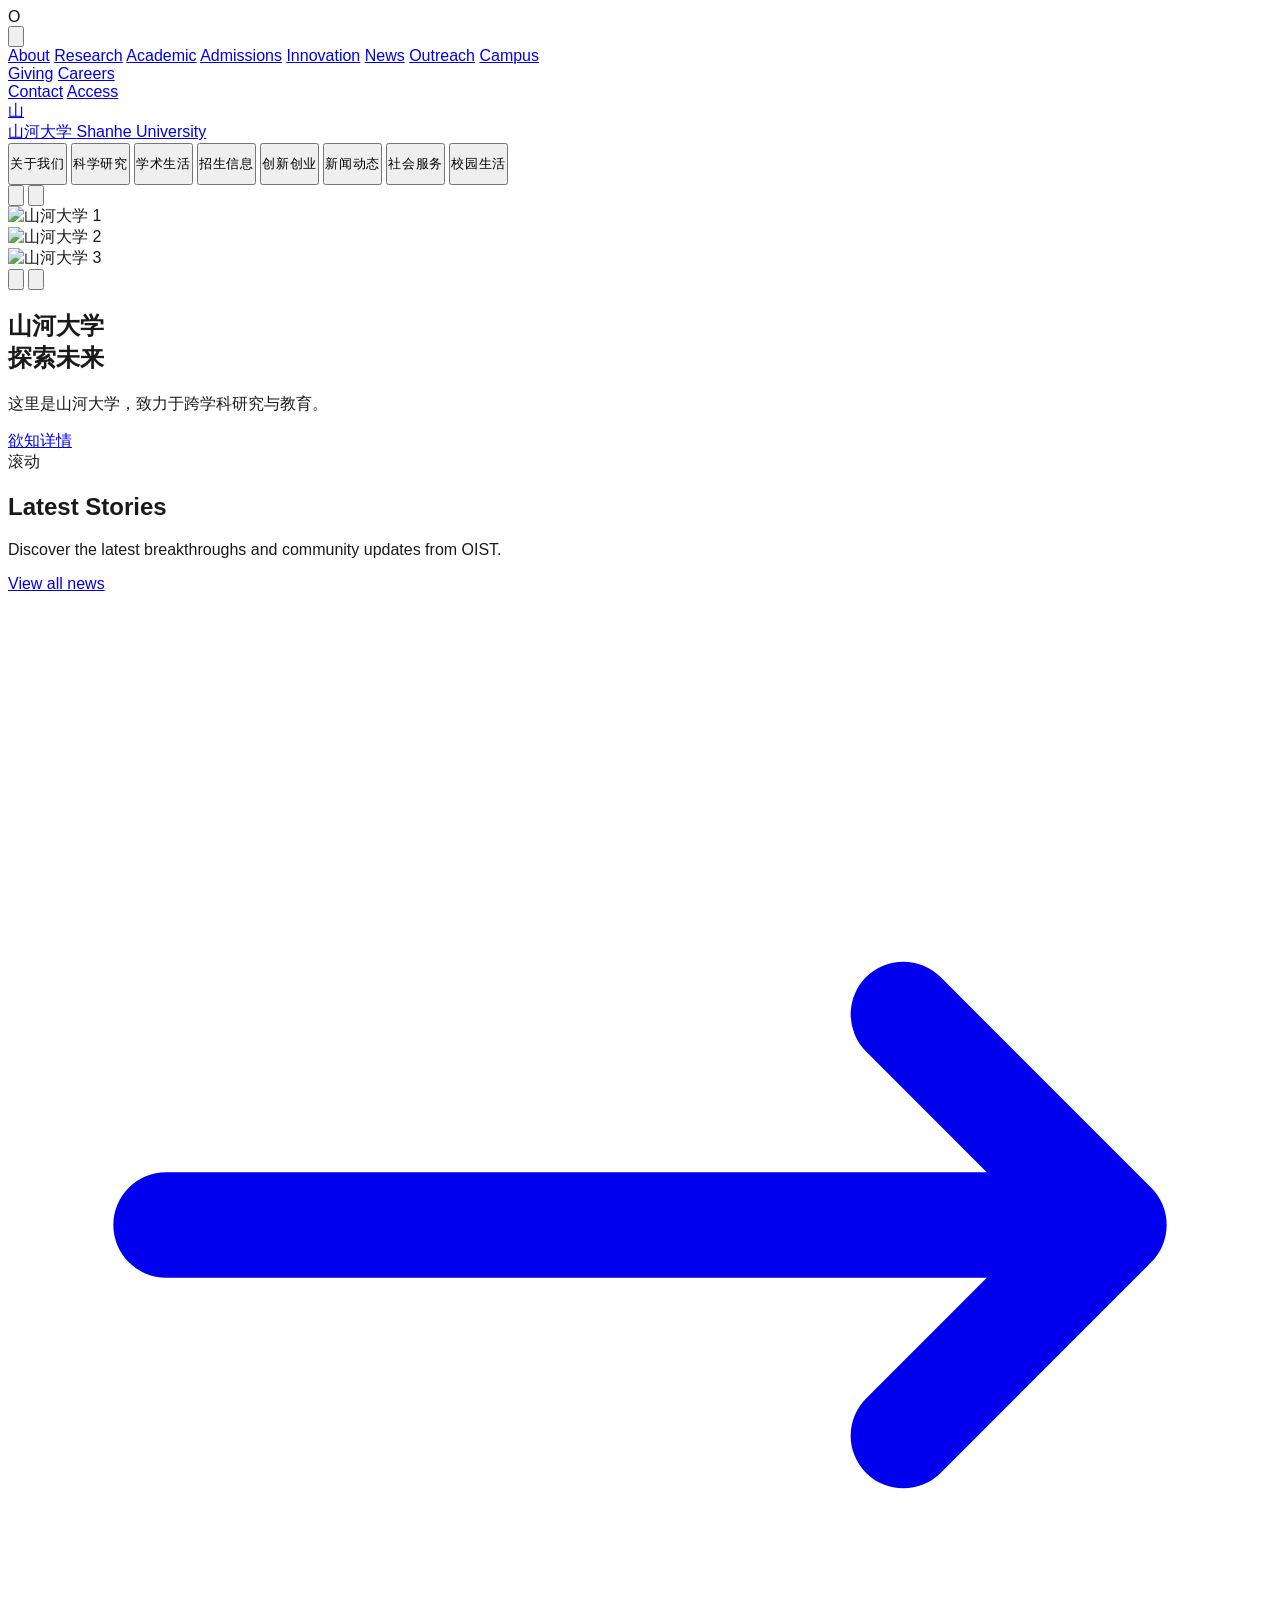
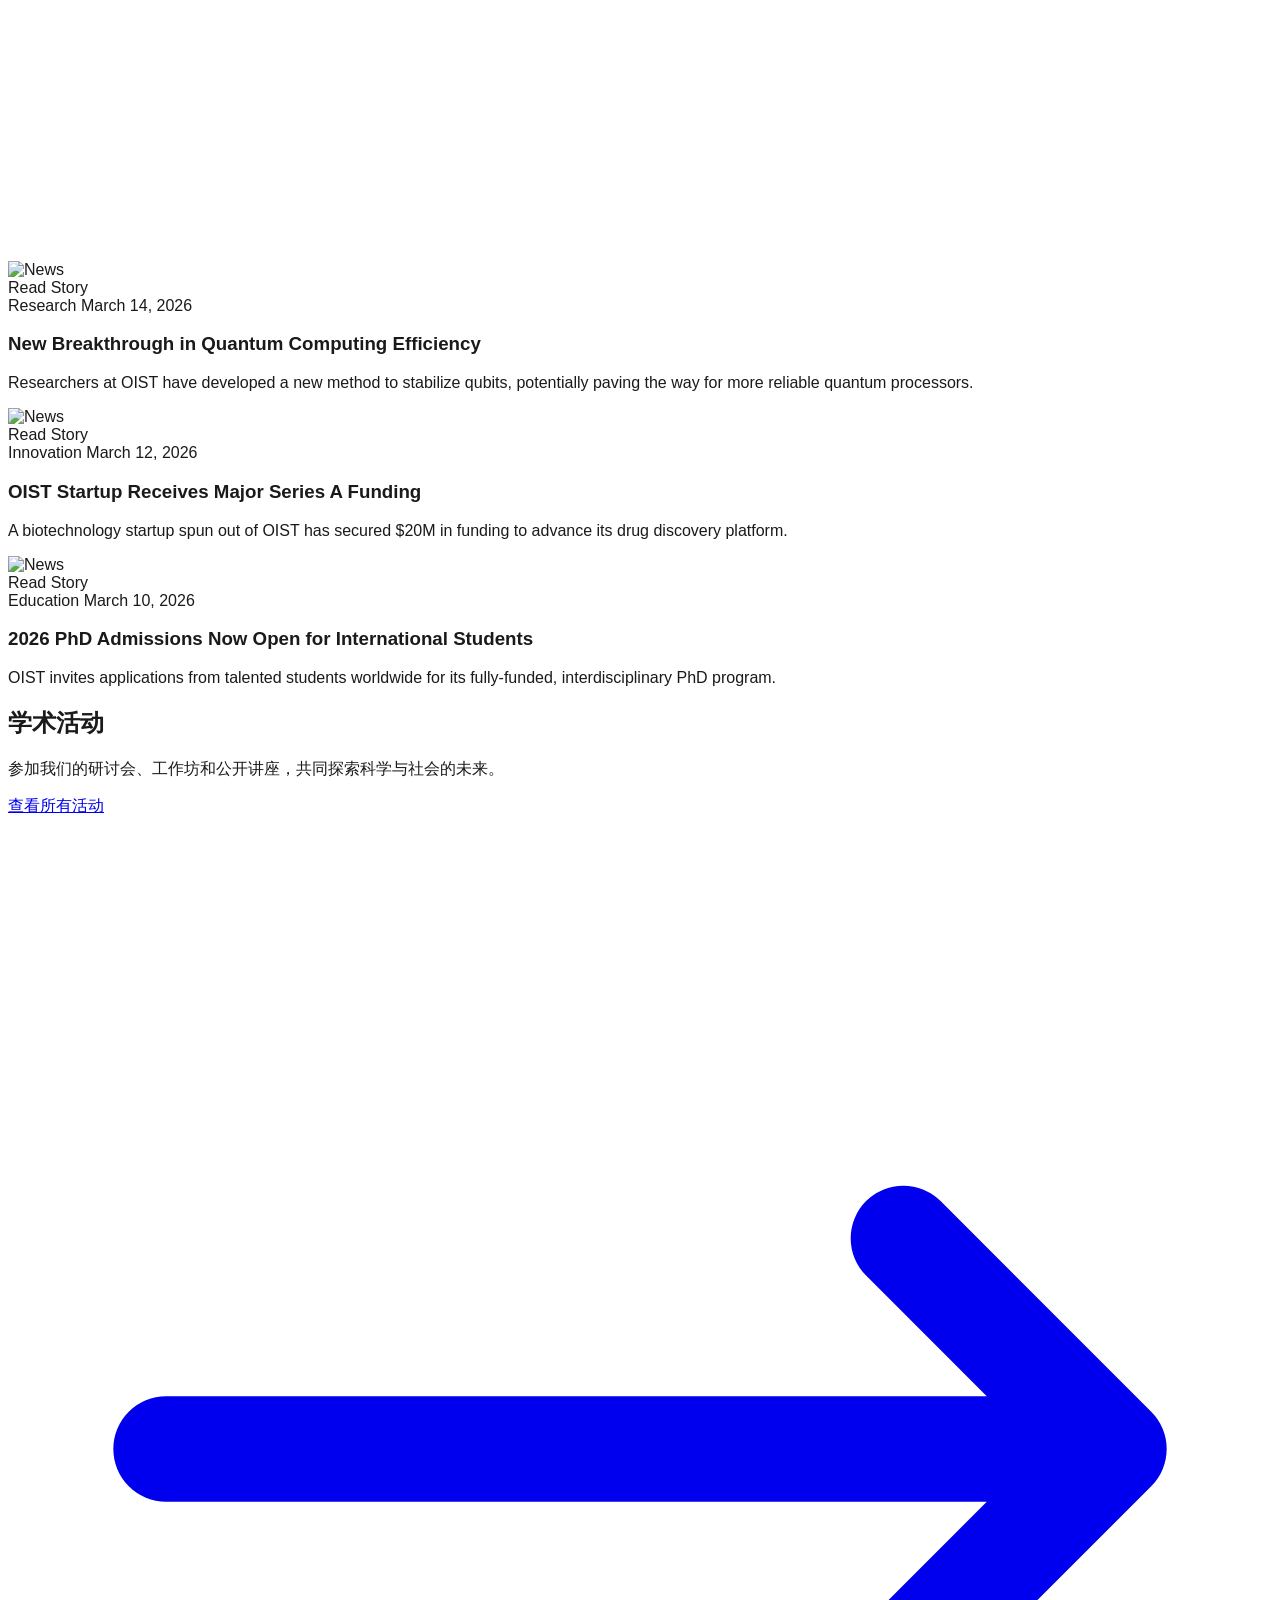
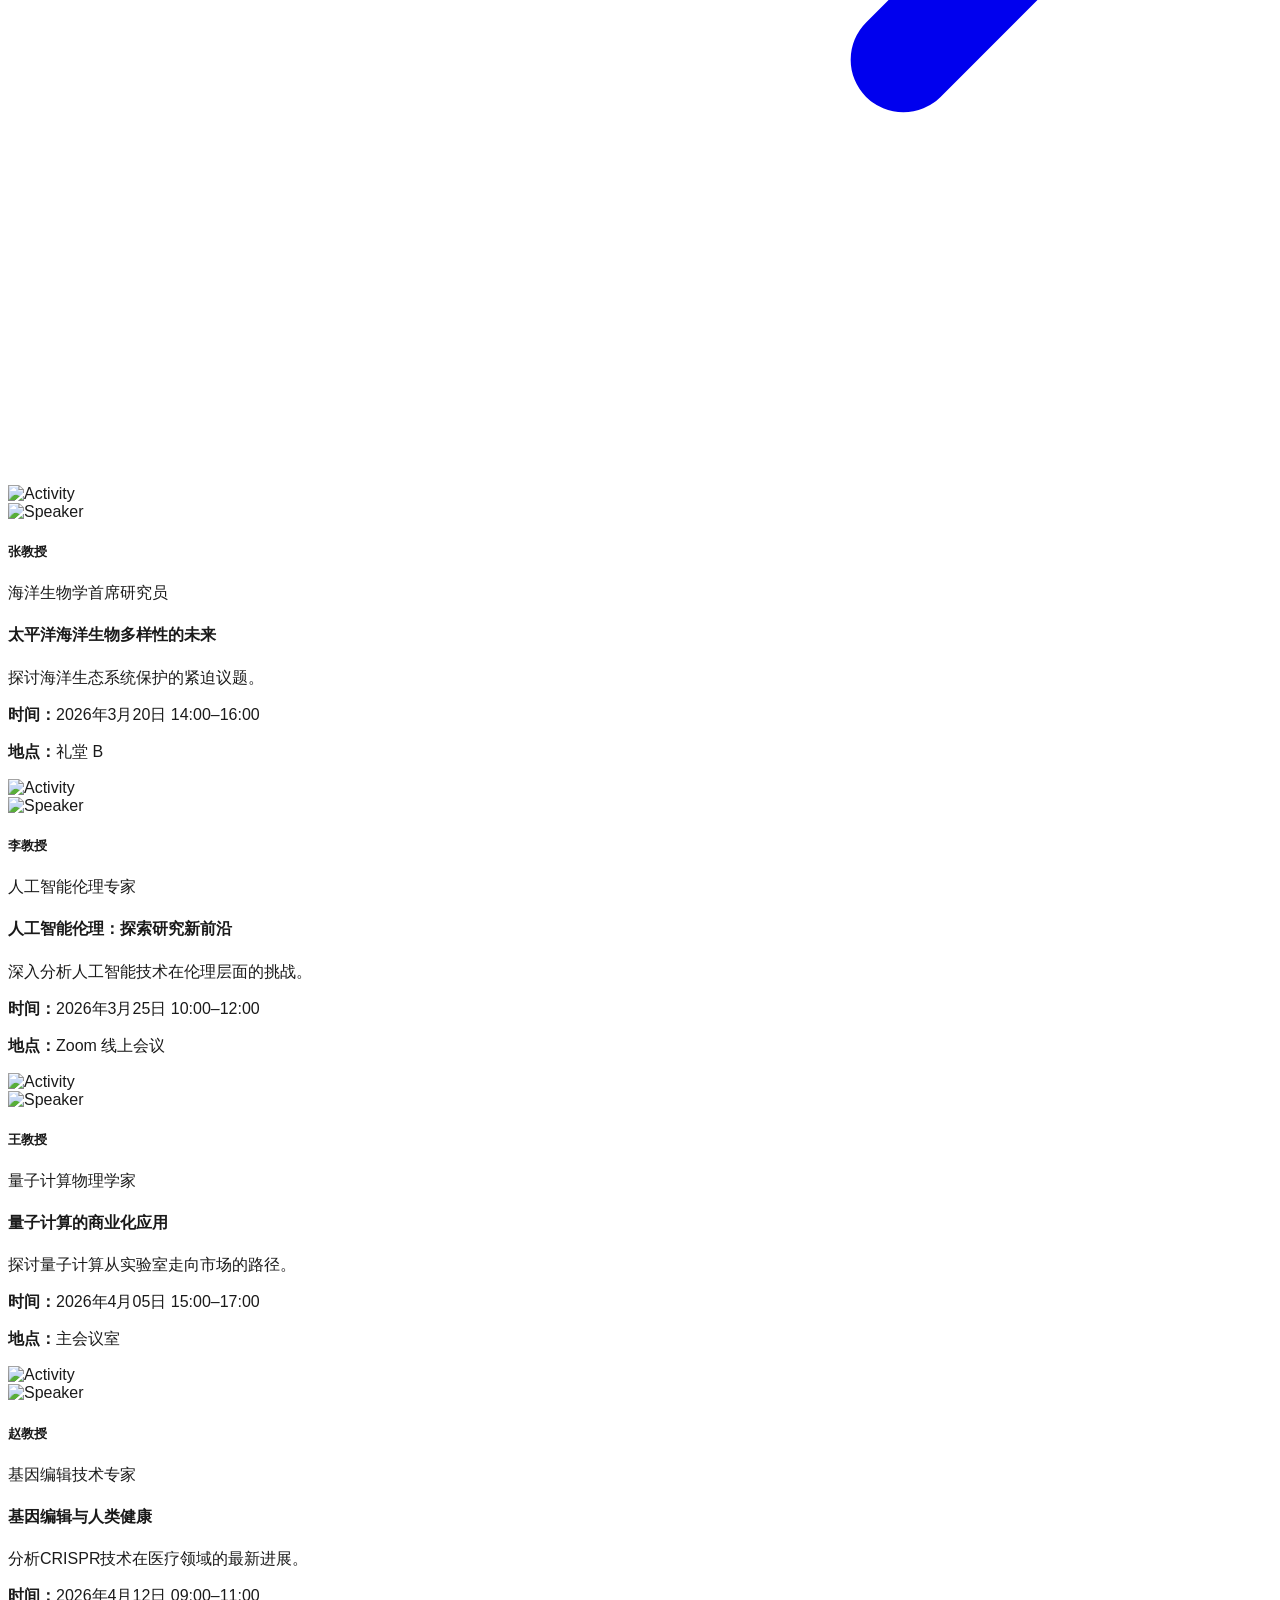
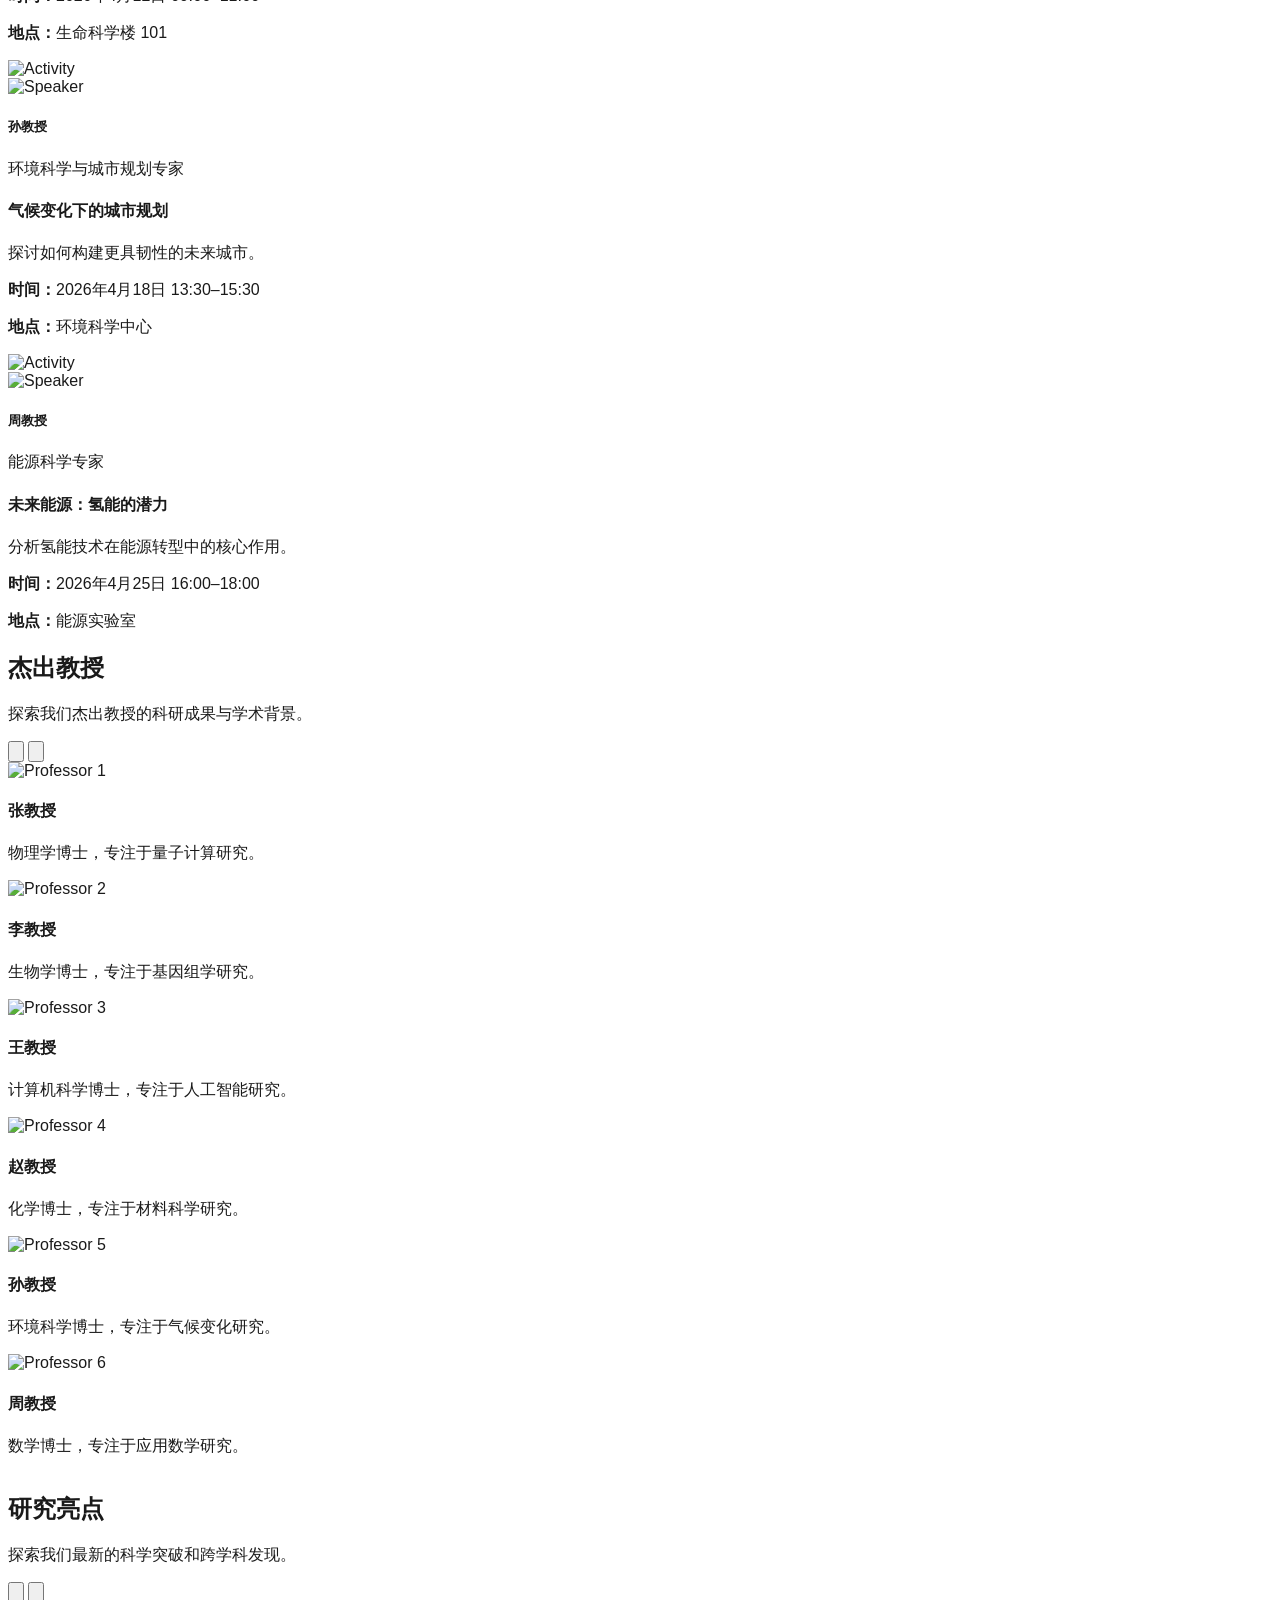
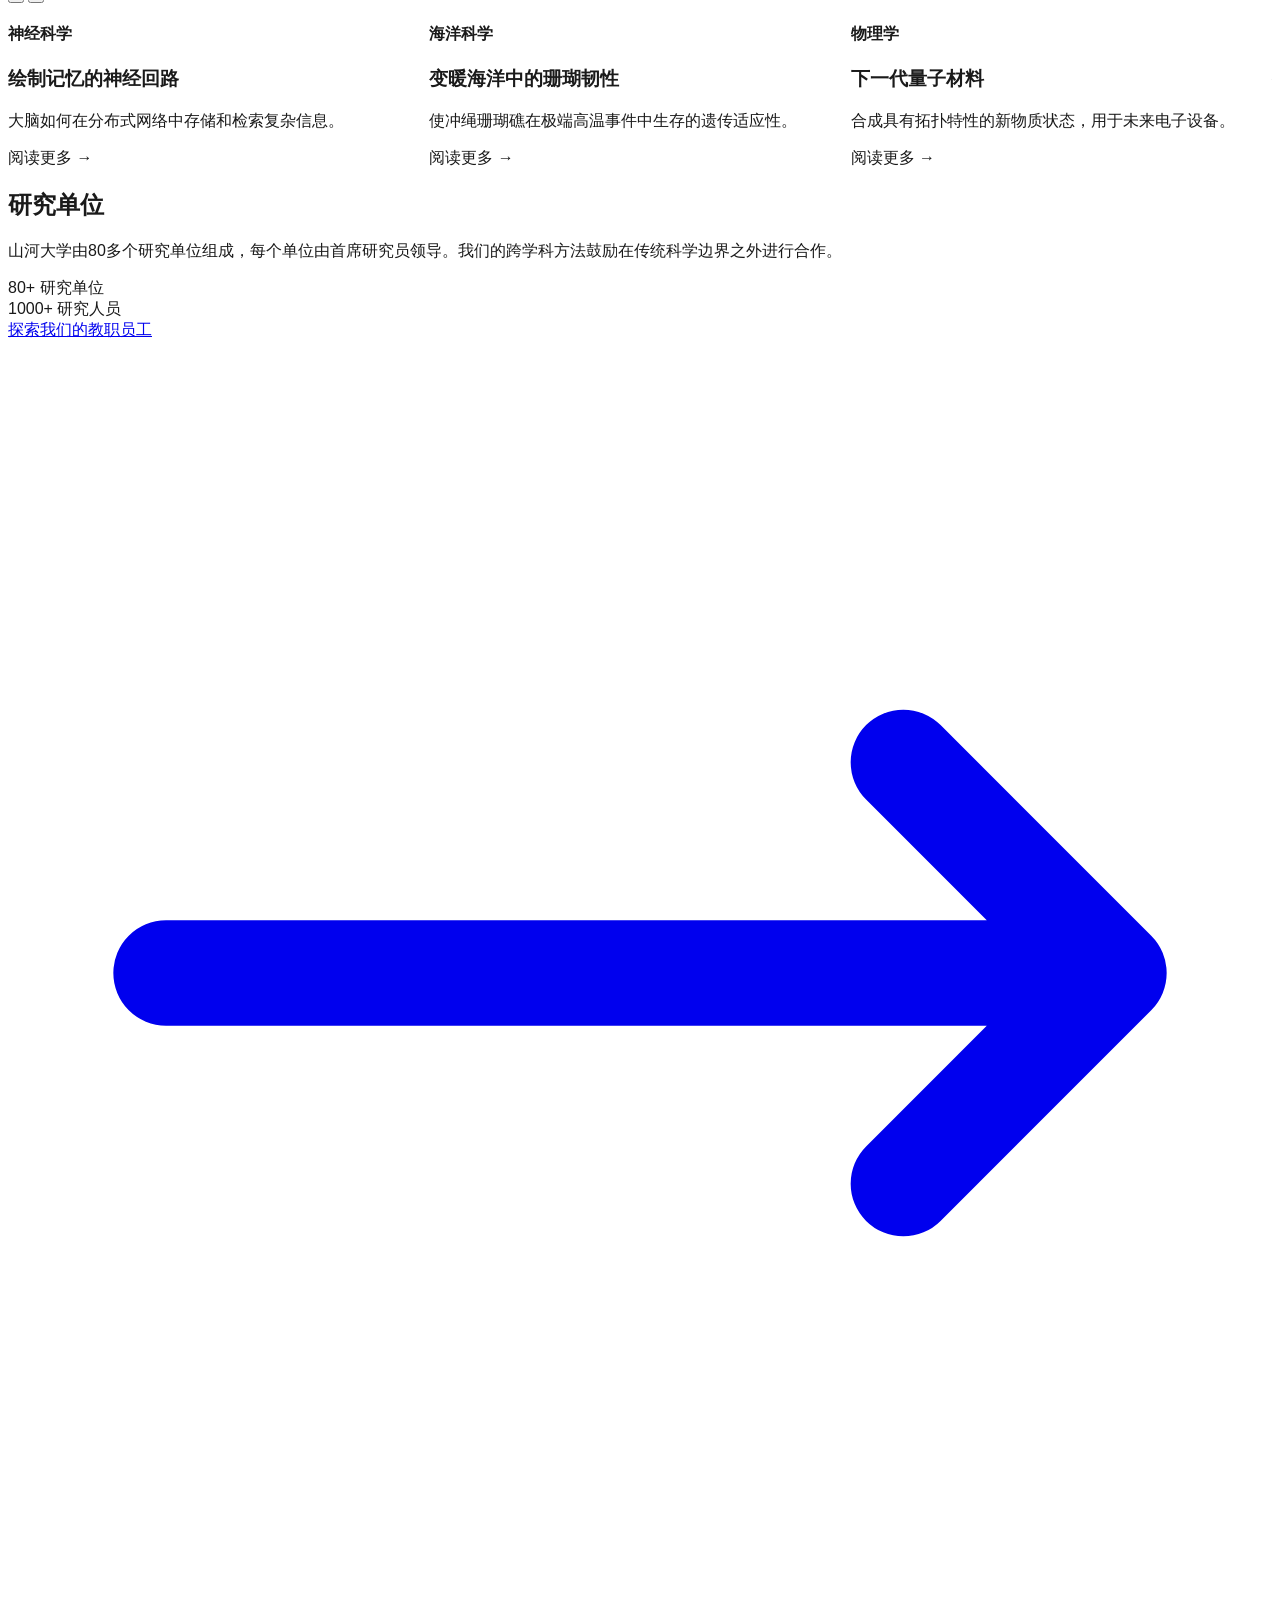
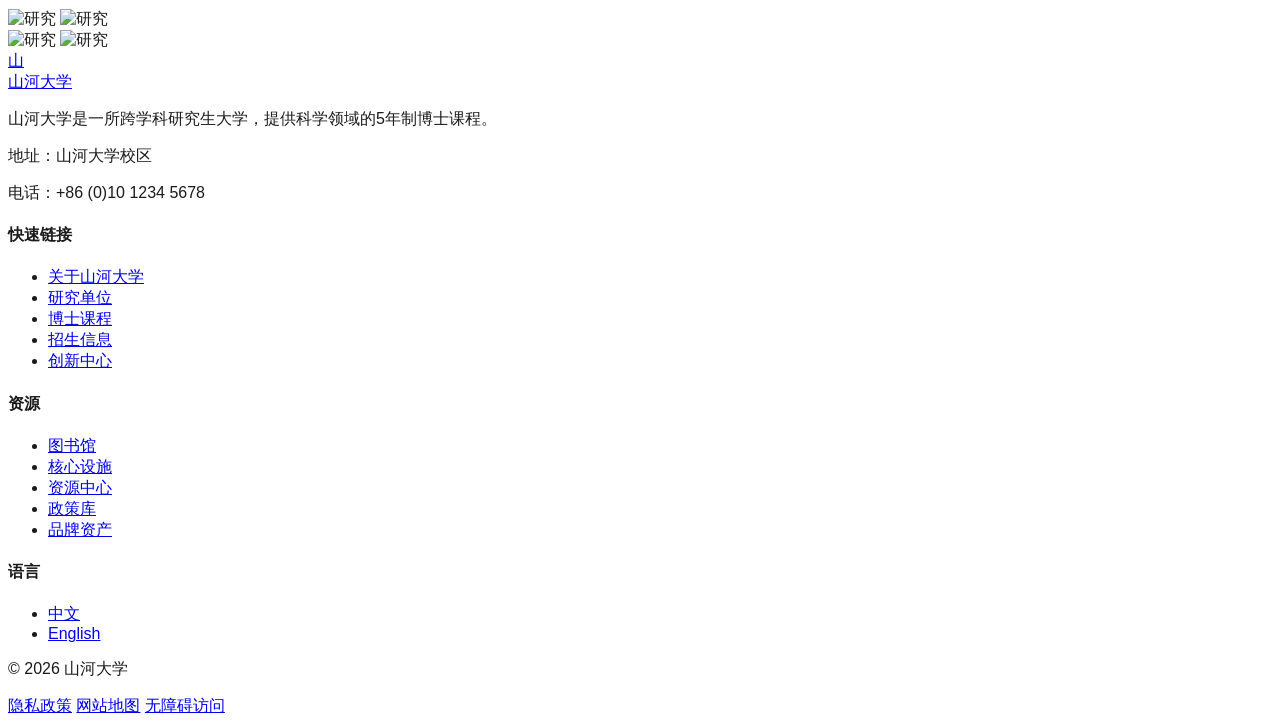
==== commit 6f7151f9: "feat: Enhance font and layout styles Updates CSS to use a consistent, modern font family across all " ====
--- a/index.html
+++ b/index.html
@@ -30,17 +30,23 @@
     <style>
         @import "tailwindcss";
 
+        * {
+            font-family: 'Microsoft YaHei', 'PingFang SC', sans-serif !important;
+        }
+
         body {
             color: #1a1a1a;
             background-color: #ffffff;
-            font-family: "Microsoft YaHei", "微软雅黑", sans-serif;
+            font-family: 'Microsoft YaHei', 'PingFang SC', sans-serif !important;
+            overflow-x: hidden;
         }
 
         /* Mega Menu Styles */
         .mega-menu {
-            position: absolute;
+            position: fixed;
             top: 100%;
             left: 0;
+            right: 0;
             width: 100%;
             background-color: #ffffff;
             color: #1a1a1a;
@@ -821,63 +827,117 @@
  
             <div id="events-carousel" class="grid grid-cols-1 md:grid-cols-2 lg:grid-cols-3 gap-8">
                 <!-- Event 1 -->
-                <div class="bg-white border border-gray-100 hover:shadow-xl transition-shadow duration-300 overflow-hidden">
-                    <img src="https://picsum.photos/seed/speaker1/600/400" alt="Speaker" class="w-full h-48 object-cover">
-                    <div class="p-6">
-                        <div class="text-oist-red text-xs font-bold uppercase tracking-widest mb-2">3月20日 14:00</div>
-                        <h4 class="text-xl font-serif font-bold mb-2">太平洋海洋生物多样性的未来</h4>
-                        <p class="text-sm text-gray-600 mb-4">地点：礼堂 B</p>
-                        <p class="text-sm text-gray-500 font-light">探讨海洋生态系统保护的紧迫议题。</p>
+                <div class="bg-white rounded-xl shadow-md hover:shadow-xl transition-all duration-300 hover:-translate-y-2 overflow-hidden">
+                    <img src="https://picsum.photos/seed/speaker1/600/400" alt="Activity" class="w-full h-48 object-cover">
+                    <div class="p-6 relative">
+                        <div class="absolute -top-12 left-6">
+                            <img src="https://i.pravatar.cc/100?img=20" alt="Speaker" class="w-20 h-20 rounded-full border-4 border-white shadow-lg">
+                        </div>
+                        <div class="mt-8 mb-4">
+                            <h5 class="font-bold text-lg">张教授</h5>
+                            <p class="text-xs text-gray-500">海洋生物学首席研究员</p>
+                        </div>
+                        <h4 class="text-2xl font-serif font-bold mb-3">太平洋海洋生物多样性的未来</h4>
+                        <p class="text-sm text-gray-600 mb-4">探讨海洋生态系统保护的紧迫议题。</p>
+                        <div class="text-xs text-gray-500 space-y-1">
+                            <p><strong>时间：</strong>2026年3月20日 14:00–16:00</p>
+                            <p><strong>地点：</strong>礼堂 B</p>
+                        </div>
                     </div>
                 </div>
                 <!-- Event 2 -->
-                <div class="bg-white border border-gray-100 hover:shadow-xl transition-shadow duration-300 overflow-hidden">
-                    <img src="https://picsum.photos/seed/speaker2/600/400" alt="Speaker" class="w-full h-48 object-cover">
-                    <div class="p-6">
-                        <div class="text-oist-red text-xs font-bold uppercase tracking-widest mb-2">3月25日 10:00</div>
-                        <h4 class="text-xl font-serif font-bold mb-2">人工智能伦理：探索研究新前沿</h4>
-                        <p class="text-sm text-gray-600 mb-4">地点：Zoom 线上会议</p>
-                        <p class="text-sm text-gray-500 font-light">深入分析人工智能技术在伦理层面的挑战。</p>
+                <div class="bg-white rounded-xl shadow-md hover:shadow-xl transition-all duration-300 hover:-translate-y-2 overflow-hidden">
+                    <img src="https://picsum.photos/seed/speaker2/600/400" alt="Activity" class="w-full h-48 object-cover">
+                    <div class="p-6 relative">
+                        <div class="absolute -top-12 left-6">
+                            <img src="https://i.pravatar.cc/100?img=21" alt="Speaker" class="w-20 h-20 rounded-full border-4 border-white shadow-lg">
+                        </div>
+                        <div class="mt-8 mb-4">
+                            <h5 class="font-bold text-lg">李教授</h5>
+                            <p class="text-xs text-gray-500">人工智能伦理专家</p>
+                        </div>
+                        <h4 class="text-2xl font-serif font-bold mb-3">人工智能伦理：探索研究新前沿</h4>
+                        <p class="text-sm text-gray-600 mb-4">深入分析人工智能技术在伦理层面的挑战。</p>
+                        <div class="text-xs text-gray-500 space-y-1">
+                            <p><strong>时间：</strong>2026年3月25日 10:00–12:00</p>
+                            <p><strong>地点：</strong>Zoom 线上会议</p>
+                        </div>
                     </div>
                 </div>
                 <!-- Event 3 -->
-                <div class="bg-white border border-gray-100 hover:shadow-xl transition-shadow duration-300 overflow-hidden">
-                    <img src="https://picsum.photos/seed/speaker3/600/400" alt="Speaker" class="w-full h-48 object-cover">
-                    <div class="p-6">
-                        <div class="text-oist-red text-xs font-bold uppercase tracking-widest mb-2">4月05日 15:00</div>
-                        <h4 class="text-xl font-serif font-bold mb-2">量子计算的商业化应用</h4>
-                        <p class="text-sm text-gray-600 mb-4">地点：主会议室</p>
-                        <p class="text-sm text-gray-500 font-light">探讨量子计算从实验室走向市场的路径。</p>
+                <div class="bg-white rounded-xl shadow-md hover:shadow-xl transition-all duration-300 hover:-translate-y-2 overflow-hidden">
+                    <img src="https://picsum.photos/seed/speaker3/600/400" alt="Activity" class="w-full h-48 object-cover">
+                    <div class="p-6 relative">
+                        <div class="absolute -top-12 left-6">
+                            <img src="https://i.pravatar.cc/100?img=22" alt="Speaker" class="w-20 h-20 rounded-full border-4 border-white shadow-lg">
+                        </div>
+                        <div class="mt-8 mb-4">
+                            <h5 class="font-bold text-lg">王教授</h5>
+                            <p class="text-xs text-gray-500">量子计算物理学家</p>
+                        </div>
+                        <h4 class="text-2xl font-serif font-bold mb-3">量子计算的商业化应用</h4>
+                        <p class="text-sm text-gray-600 mb-4">探讨量子计算从实验室走向市场的路径。</p>
+                        <div class="text-xs text-gray-500 space-y-1">
+                            <p><strong>时间：</strong>2026年4月05日 15:00–17:00</p>
+                            <p><strong>地点：</strong>主会议室</p>
+                        </div>
                     </div>
                 </div>
                 <!-- Event 4 -->
-                <div class="bg-white border border-gray-100 hover:shadow-xl transition-shadow duration-300 overflow-hidden">
-                    <img src="https://picsum.photos/seed/speaker4/600/400" alt="Speaker" class="w-full h-48 object-cover">
-                    <div class="p-6">
-                        <div class="text-oist-red text-xs font-bold uppercase tracking-widest mb-2">4月12日 09:00</div>
-                        <h4 class="text-xl font-serif font-bold mb-2">基因编辑与人类健康</h4>
-                        <p class="text-sm text-gray-600 mb-4">地点：生命科学楼 101</p>
-                        <p class="text-sm text-gray-500 font-light">分析CRISPR技术在医疗领域的最新进展。</p>
+                <div class="bg-white rounded-xl shadow-md hover:shadow-xl transition-all duration-300 hover:-translate-y-2 overflow-hidden">
+                    <img src="https://picsum.photos/seed/speaker4/600/400" alt="Activity" class="w-full h-48 object-cover">
+                    <div class="p-6 relative">
+                        <div class="absolute -top-12 left-6">
+                            <img src="https://i.pravatar.cc/100?img=23" alt="Speaker" class="w-20 h-20 rounded-full border-4 border-white shadow-lg">
+                        </div>
+                        <div class="mt-8 mb-4">
+                            <h5 class="font-bold text-lg">赵教授</h5>
+                            <p class="text-xs text-gray-500">基因编辑技术专家</p>
+                        </div>
+                        <h4 class="text-2xl font-serif font-bold mb-3">基因编辑与人类健康</h4>
+                        <p class="text-sm text-gray-600 mb-4">分析CRISPR技术在医疗领域的最新进展。</p>
+                        <div class="text-xs text-gray-500 space-y-1">
+                            <p><strong>时间：</strong>2026年4月12日 09:00–11:00</p>
+                            <p><strong>地点：</strong>生命科学楼 101</p>
+                        </div>
                     </div>
                 </div>
                 <!-- Event 5 -->
-                <div class="bg-white border border-gray-100 hover:shadow-xl transition-shadow duration-300 overflow-hidden">
-                    <img src="https://picsum.photos/seed/speaker5/600/400" alt="Speaker" class="w-full h-48 object-cover">
-                    <div class="p-6">
-                        <div class="text-oist-red text-xs font-bold uppercase tracking-widest mb-2">4月18日 13:30</div>
-                        <h4 class="text-xl font-serif font-bold mb-2">气候变化下的城市规划</h4>
-                        <p class="text-sm text-gray-600 mb-4">地点：环境科学中心</p>
-                        <p class="text-sm text-gray-500 font-light">探讨如何构建更具韧性的未来城市。</p>
+                <div class="bg-white rounded-xl shadow-md hover:shadow-xl transition-all duration-300 hover:-translate-y-2 overflow-hidden">
+                    <img src="https://picsum.photos/seed/speaker5/600/400" alt="Activity" class="w-full h-48 object-cover">
+                    <div class="p-6 relative">
+                        <div class="absolute -top-12 left-6">
+                            <img src="https://i.pravatar.cc/100?img=24" alt="Speaker" class="w-20 h-20 rounded-full border-4 border-white shadow-lg">
+                        </div>
+                        <div class="mt-8 mb-4">
+                            <h5 class="font-bold text-lg">孙教授</h5>
+                            <p class="text-xs text-gray-500">环境科学与城市规划专家</p>
+                        </div>
+                        <h4 class="text-2xl font-serif font-bold mb-3">气候变化下的城市规划</h4>
+                        <p class="text-sm text-gray-600 mb-4">探讨如何构建更具韧性的未来城市。</p>
+                        <div class="text-xs text-gray-500 space-y-1">
+                            <p><strong>时间：</strong>2026年4月18日 13:30–15:30</p>
+                            <p><strong>地点：</strong>环境科学中心</p>
+                        </div>
                     </div>
                 </div>
                 <!-- Event 6 -->
-                <div class="bg-white border border-gray-100 hover:shadow-xl transition-shadow duration-300 overflow-hidden">
-                    <img src="https://picsum.photos/seed/speaker6/600/400" alt="Speaker" class="w-full h-48 object-cover">
-                    <div class="p-6">
-                        <div class="text-oist-red text-xs font-bold uppercase tracking-widest mb-2">4月25日 16:00</div>
-                        <h4 class="text-xl font-serif font-bold mb-2">未来能源：氢能的潜力</h4>
-                        <p class="text-sm text-gray-600 mb-4">地点：能源实验室</p>
-                        <p class="text-sm text-gray-500 font-light">分析氢能技术在能源转型中的核心作用。</p>
+                <div class="bg-white rounded-xl shadow-md hover:shadow-xl transition-all duration-300 hover:-translate-y-2 overflow-hidden">
+                    <img src="https://picsum.photos/seed/speaker6/600/400" alt="Activity" class="w-full h-48 object-cover">
+                    <div class="p-6 relative">
+                        <div class="absolute -top-12 left-6">
+                            <img src="https://i.pravatar.cc/100?img=25" alt="Speaker" class="w-20 h-20 rounded-full border-4 border-white shadow-lg">
+                        </div>
+                        <div class="mt-8 mb-4">
+                            <h5 class="font-bold text-lg">周教授</h5>
+                            <p class="text-xs text-gray-500">能源科学专家</p>
+                        </div>
+                        <h4 class="text-2xl font-serif font-bold mb-3">未来能源：氢能的潜力</h4>
+                        <p class="text-sm text-gray-600 mb-4">分析氢能技术在能源转型中的核心作用。</p>
+                        <div class="text-xs text-gray-500 space-y-1">
+                            <p><strong>时间：</strong>2026年4月25日 16:00–18:00</p>
+                            <p><strong>地点：</strong>能源实验室</p>
+                        </div>
                     </div>
                 </div>
             </div>
@@ -907,7 +967,7 @@
                     <!-- Professor 1-6 -->
                     <div class="carousel-item px-4 min-w-[33.333%]">
                         <div class="relative group overflow-hidden">
-                            <img src="https://picsum.photos/seed/prof1/600/800" alt="Professor 1" class="w-full aspect-[3/4] object-cover transition-transform duration-700 group-hover:scale-105">
+                            <img src="https://i.pravatar.cc/300?img=10" alt="Professor 1" class="w-full aspect-[3/4] object-cover object-top transition-transform duration-700 group-hover:scale-105">
                             <div class="absolute inset-0 bg-gradient-to-t from-black/80 to-transparent flex flex-col justify-end p-8 text-white">
                                 <h4 class="text-3xl font-serif font-bold mb-2">张教授</h4>
                                 <p class="text-sm opacity-80">物理学博士，专注于量子计算研究。</p>
@@ -916,7 +976,7 @@
                     </div>
                     <div class="carousel-item px-4 min-w-[33.333%]">
                         <div class="relative group overflow-hidden">
-                            <img src="https://picsum.photos/seed/prof2/600/800" alt="Professor 2" class="w-full aspect-[3/4] object-cover transition-transform duration-700 group-hover:scale-105">
+                            <img src="https://i.pravatar.cc/300?img=11" alt="Professor 2" class="w-full aspect-[3/4] object-cover object-top transition-transform duration-700 group-hover:scale-105">
                             <div class="absolute inset-0 bg-gradient-to-t from-black/80 to-transparent flex flex-col justify-end p-8 text-white">
                                 <h4 class="text-3xl font-serif font-bold mb-2">李教授</h4>
                                 <p class="text-sm opacity-80">生物学博士，专注于基因组学研究。</p>
@@ -925,7 +985,7 @@
                     </div>
                     <div class="carousel-item px-4 min-w-[33.333%]">
                         <div class="relative group overflow-hidden">
-                            <img src="https://picsum.photos/seed/prof3/600/800" alt="Professor 3" class="w-full aspect-[3/4] object-cover transition-transform duration-700 group-hover:scale-105">
+                            <img src="https://i.pravatar.cc/300?img=12" alt="Professor 3" class="w-full aspect-[3/4] object-cover object-top transition-transform duration-700 group-hover:scale-105">
                             <div class="absolute inset-0 bg-gradient-to-t from-black/80 to-transparent flex flex-col justify-end p-8 text-white">
                                 <h4 class="text-3xl font-serif font-bold mb-2">王教授</h4>
                                 <p class="text-sm opacity-80">计算机科学博士，专注于人工智能研究。</p>
@@ -934,7 +994,7 @@
                     </div>
                     <div class="carousel-item px-4 min-w-[33.333%]">
                         <div class="relative group overflow-hidden">
-                            <img src="https://picsum.photos/seed/prof4/600/800" alt="Professor 4" class="w-full aspect-[3/4] object-cover transition-transform duration-700 group-hover:scale-105">
+                            <img src="https://i.pravatar.cc/300?img=13" alt="Professor 4" class="w-full aspect-[3/4] object-cover object-top transition-transform duration-700 group-hover:scale-105">
                             <div class="absolute inset-0 bg-gradient-to-t from-black/80 to-transparent flex flex-col justify-end p-8 text-white">
                                 <h4 class="text-3xl font-serif font-bold mb-2">赵教授</h4>
                                 <p class="text-sm opacity-80">化学博士，专注于材料科学研究。</p>
@@ -943,7 +1003,7 @@
                     </div>
                     <div class="carousel-item px-4 min-w-[33.333%]">
                         <div class="relative group overflow-hidden">
-                            <img src="https://picsum.photos/seed/prof5/600/800" alt="Professor 5" class="w-full aspect-[3/4] object-cover transition-transform duration-700 group-hover:scale-105">
+                            <img src="https://i.pravatar.cc/300?img=14" alt="Professor 5" class="w-full aspect-[3/4] object-cover object-top transition-transform duration-700 group-hover:scale-105">
                             <div class="absolute inset-0 bg-gradient-to-t from-black/80 to-transparent flex flex-col justify-end p-8 text-white">
                                 <h4 class="text-3xl font-serif font-bold mb-2">孙教授</h4>
                                 <p class="text-sm opacity-80">环境科学博士，专注于气候变化研究。</p>
@@ -952,7 +1012,7 @@
                     </div>
                     <div class="carousel-item px-4 min-w-[33.333%]">
                         <div class="relative group overflow-hidden">
-                            <img src="https://picsum.photos/seed/prof6/600/800" alt="Professor 6" class="w-full aspect-[3/4] object-cover transition-transform duration-700 group-hover:scale-105">
+                            <img src="https://i.pravatar.cc/300?img=15" alt="Professor 6" class="w-full aspect-[3/4] object-cover object-top transition-transform duration-700 group-hover:scale-105">
                             <div class="absolute inset-0 bg-gradient-to-t from-black/80 to-transparent flex flex-col justify-end p-8 text-white">
                                 <h4 class="text-3xl font-serif font-bold mb-2">周教授</h4>
                                 <p class="text-sm opacity-80">数学博士，专注于应用数学研究。</p>
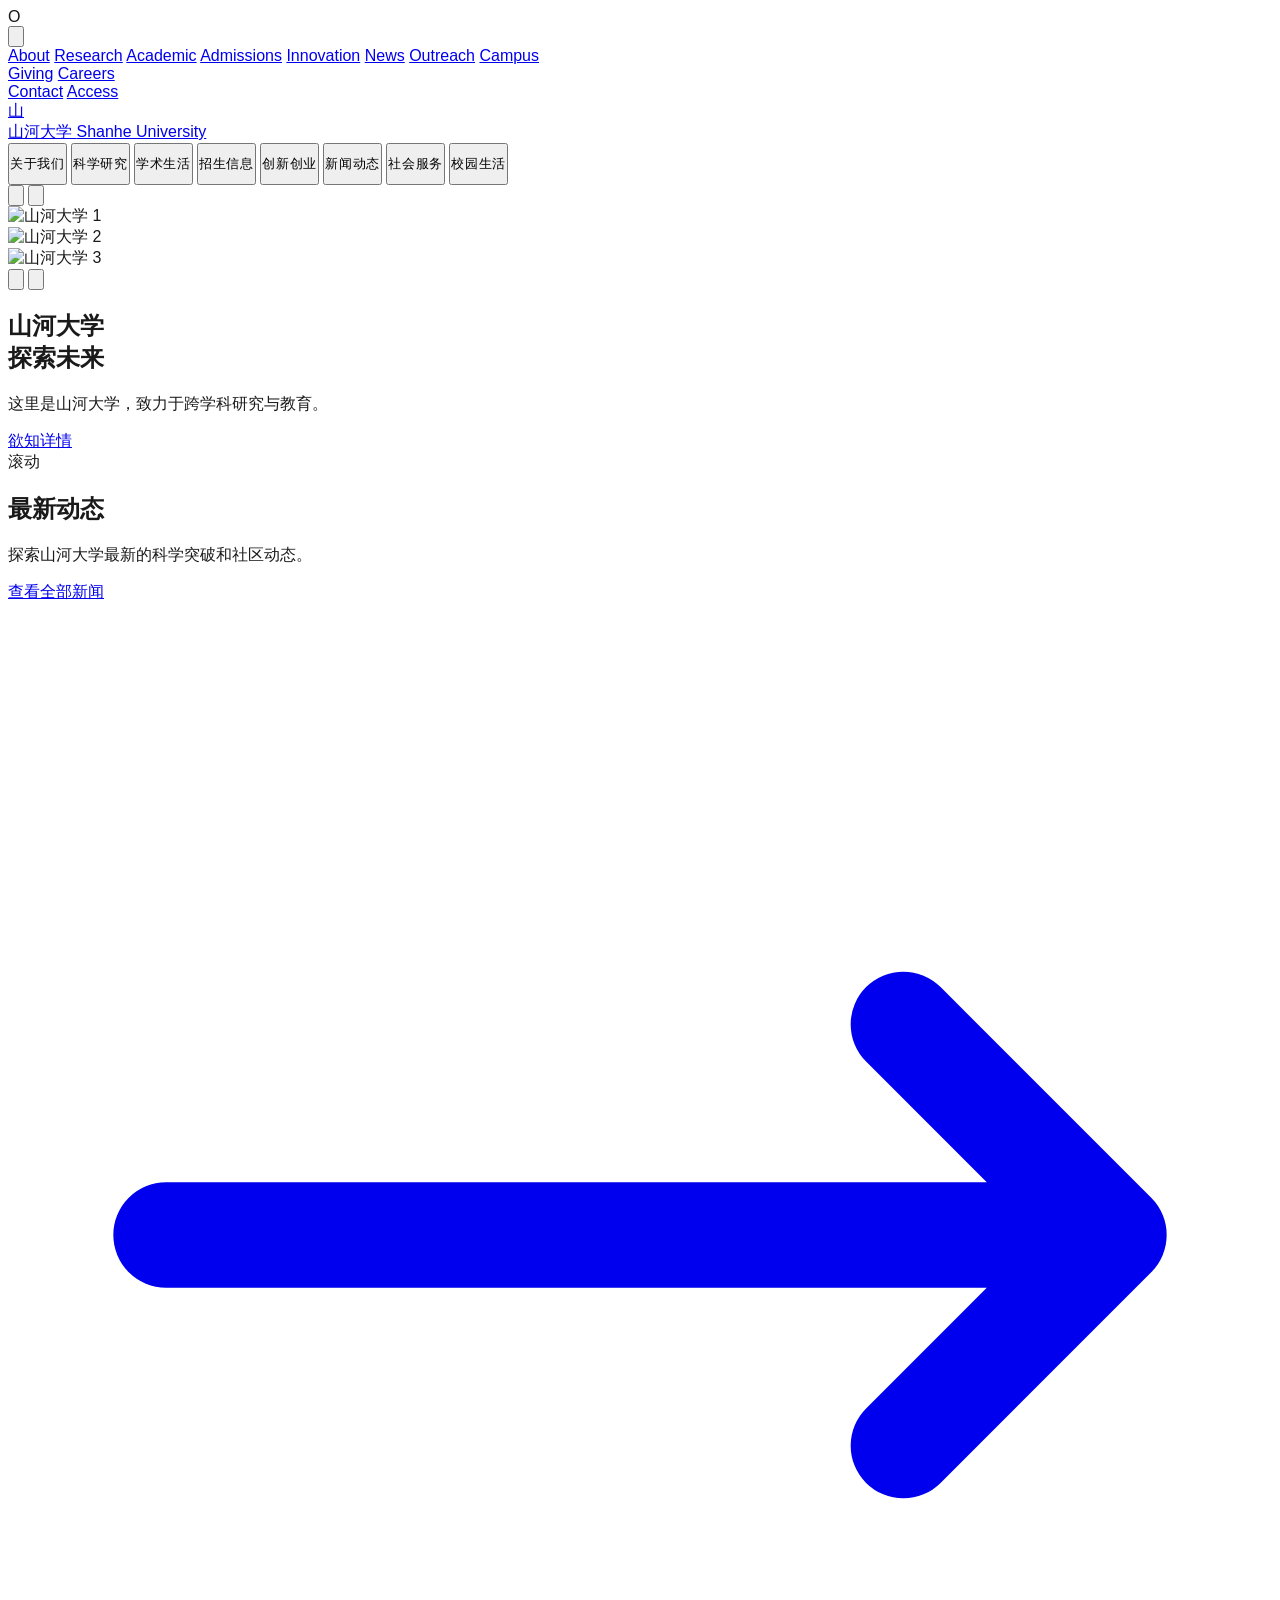
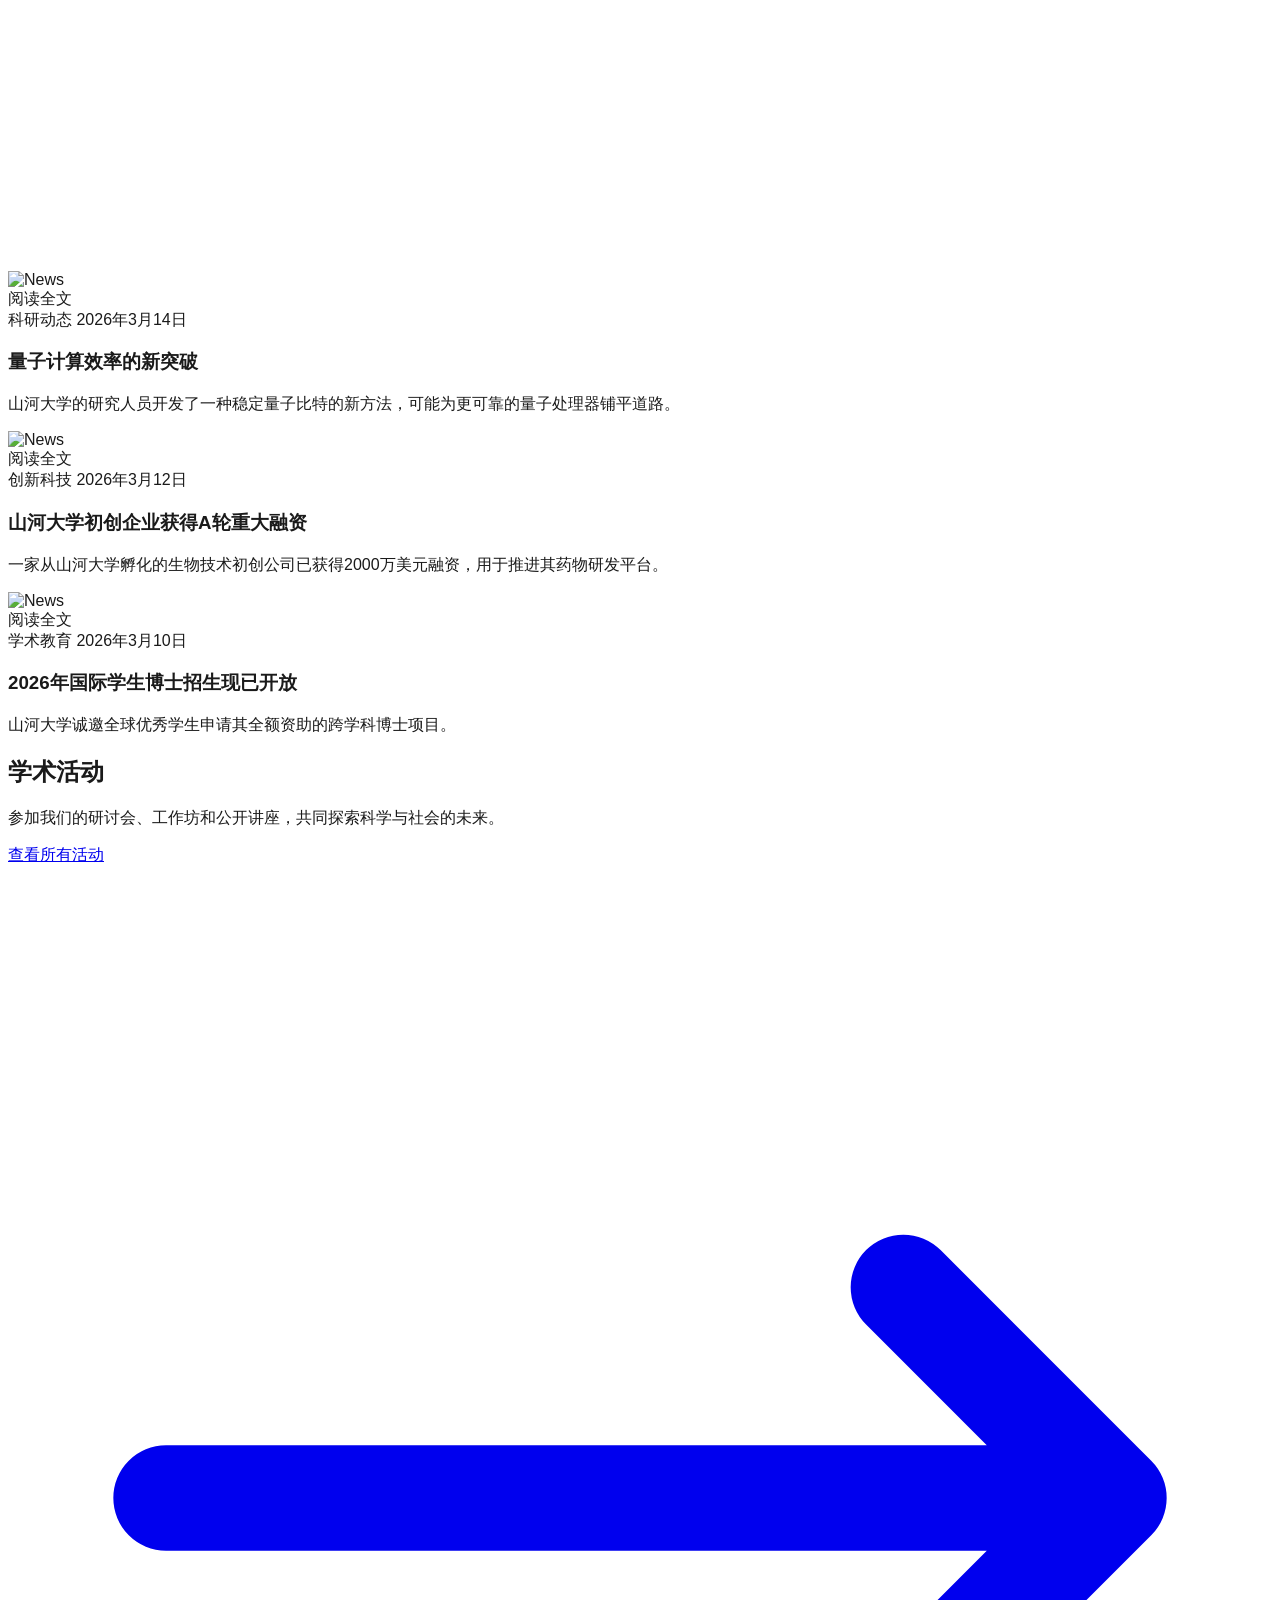
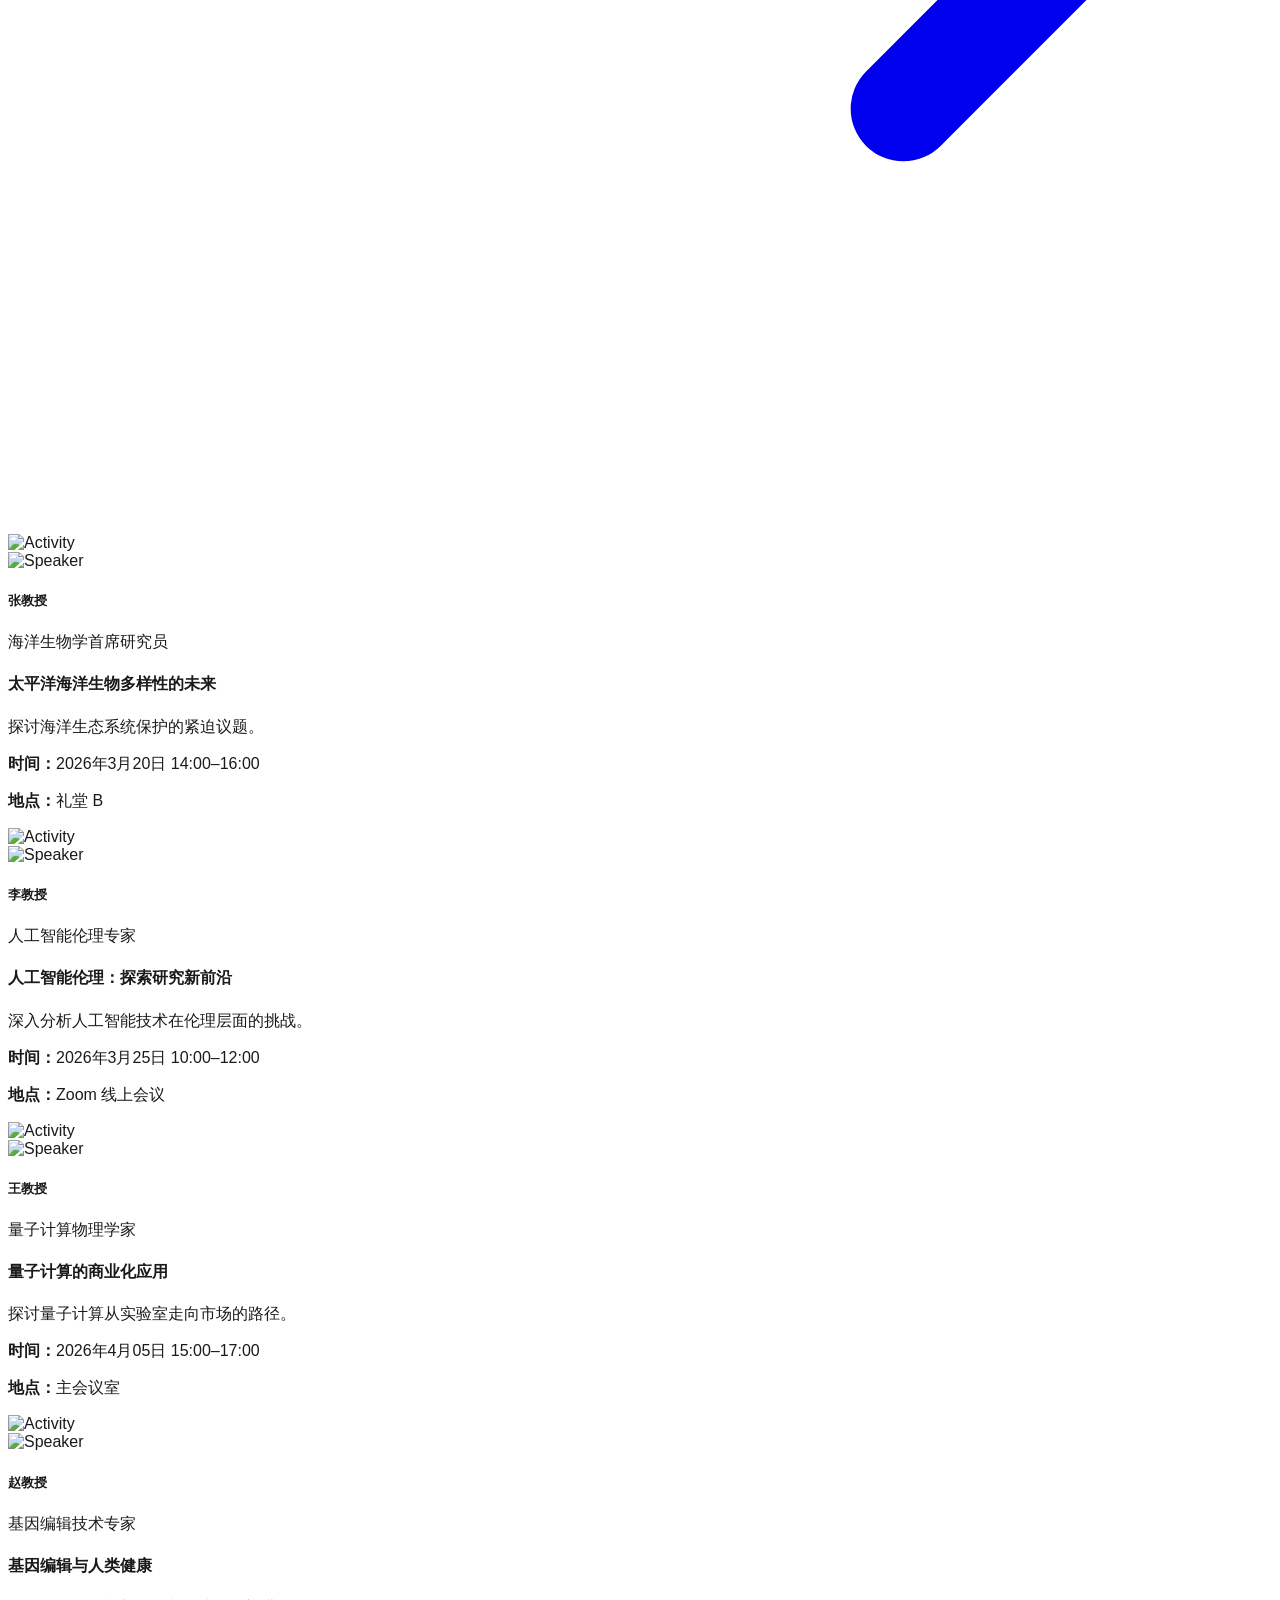
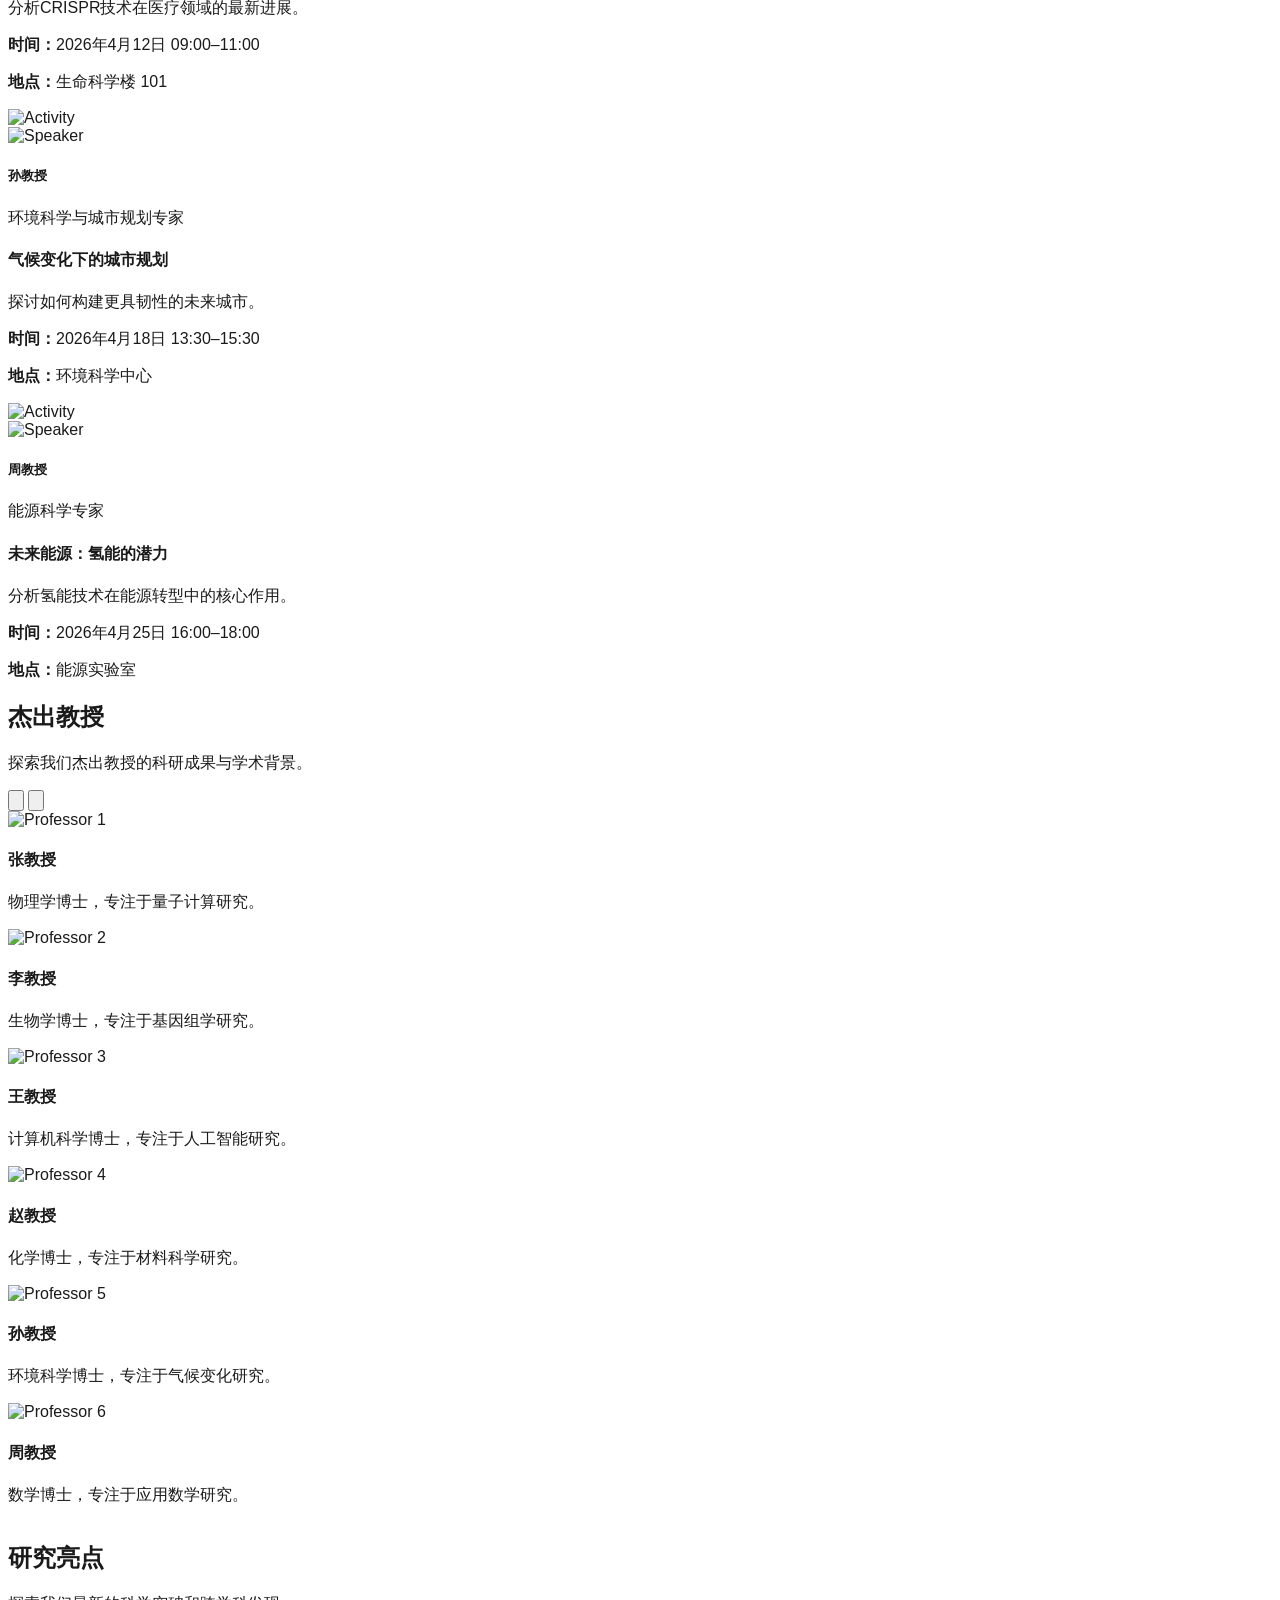
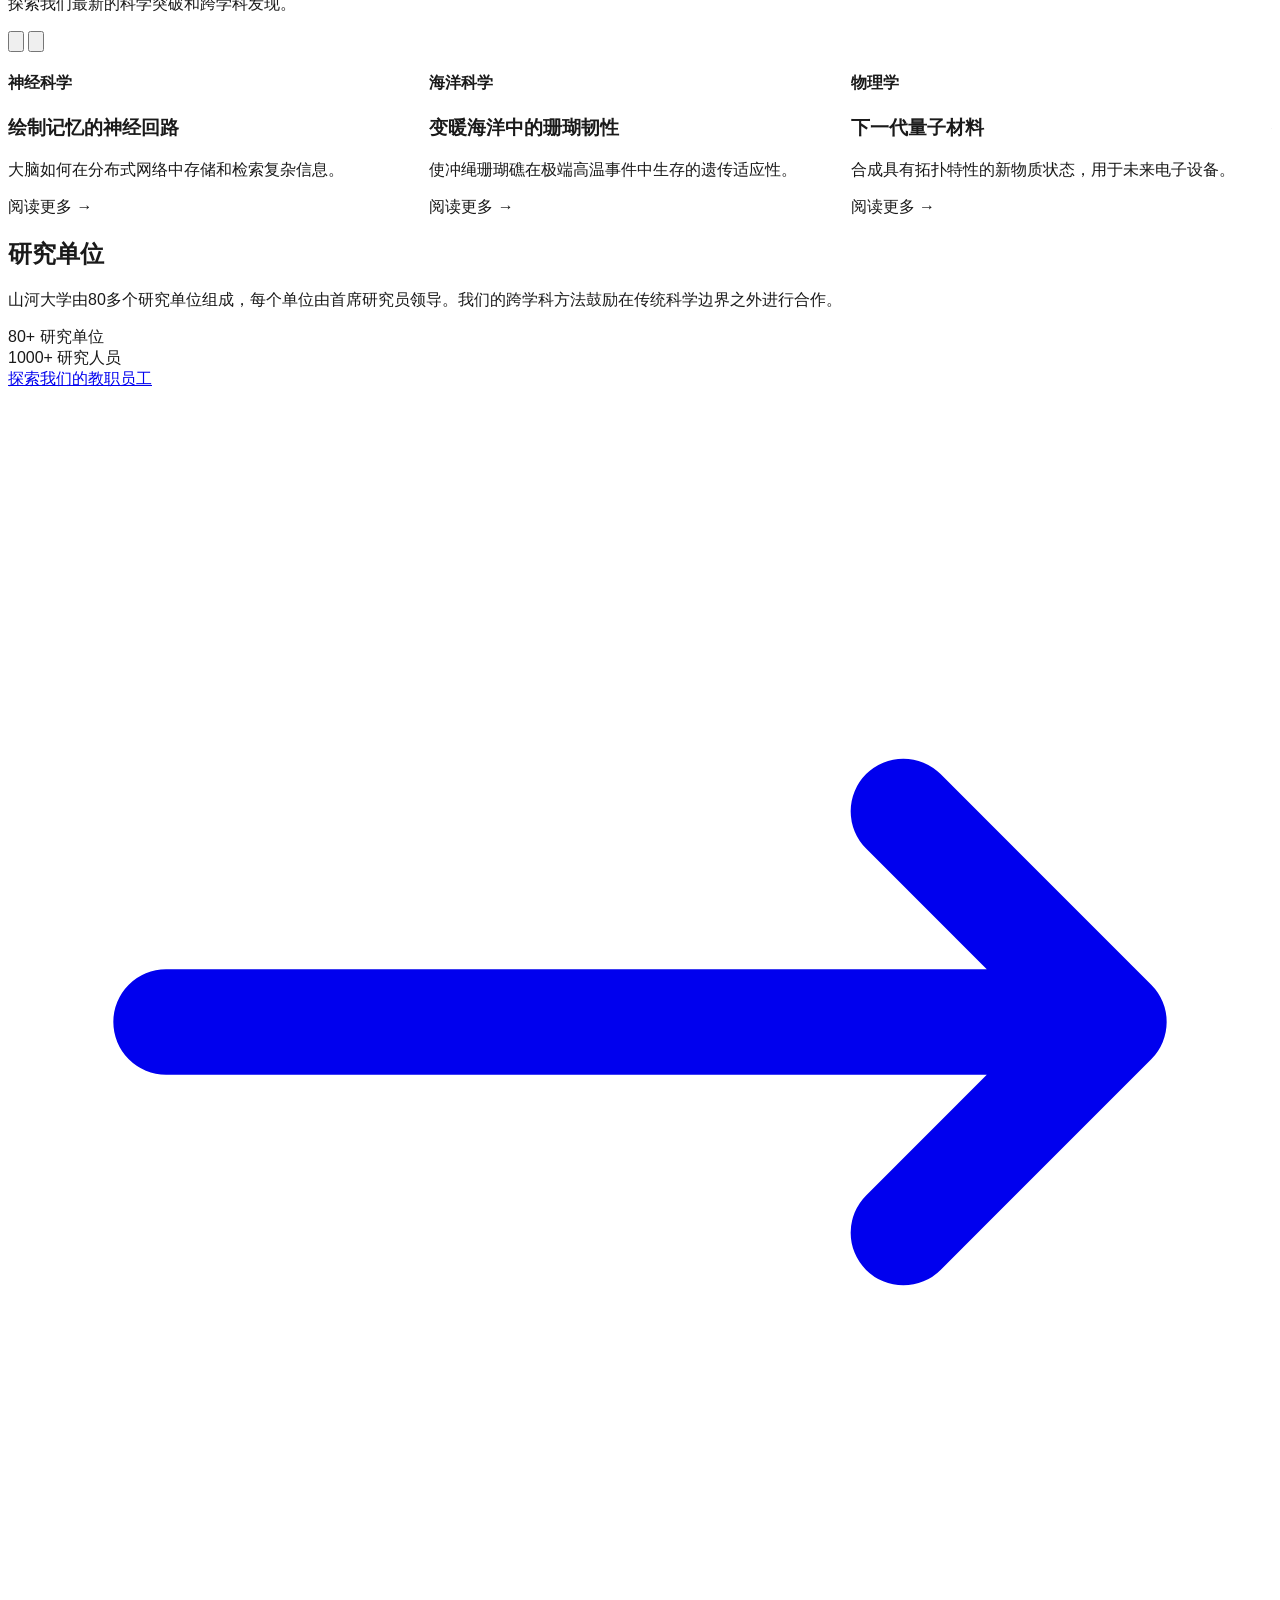
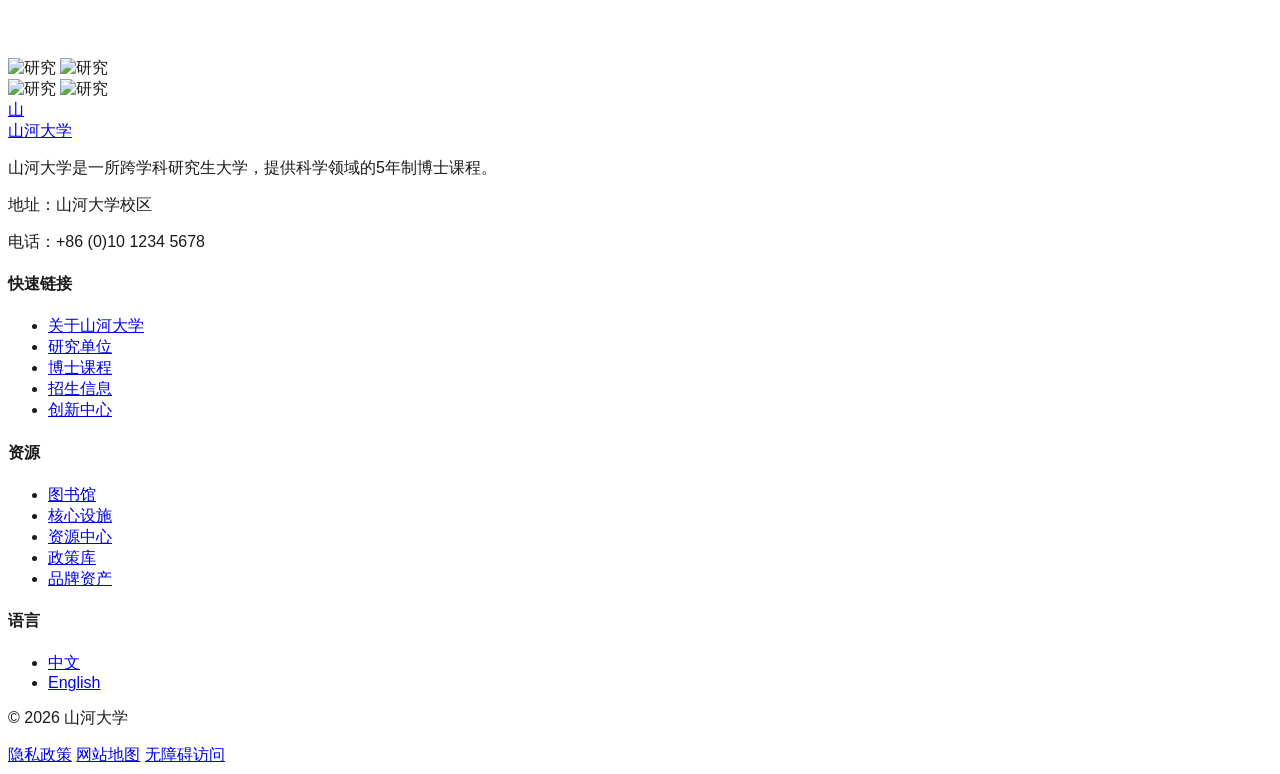
==== commit 326a02fc: "feat: Translate "Latest Stories" section to Chinese Update the "Latest Stories" section on the homep" ====
--- a/index.html
+++ b/index.html
@@ -731,11 +731,11 @@
             <div class="flex flex-col md:flex-row md:items-end justify-between mb-24">
                 <div class="max-w-2xl">
                     <div class="w-12 h-1 bg-oist-red mb-8"></div>
-                    <h2 class="text-5xl lg:text-7xl font-serif font-bold tracking-tight mb-8">Latest Stories</h2>
-                    <p class="text-gray-500 text-xl font-light">Discover the latest breakthroughs and community updates from OIST.</p>
+                    <h2 class="text-5xl lg:text-7xl font-serif font-bold tracking-tight mb-8">最新动态</h2>
+                    <p class="text-gray-500 text-xl font-light">探索山河大学最新的科学突破和社区动态。</p>
                 </div>
                 <a href="list.html" class="mt-8 md:mt-0 group flex items-center space-x-4 text-xs font-bold text-oist-red hover:text-oist-dark transition-colors uppercase tracking-[0.3em]">
-                    <span>View all news</span>
+                    <span>查看全部新闻</span>
                     <div class="w-12 h-12 rounded-full border border-oist-red flex items-center justify-center group-hover:bg-oist-red group-hover:text-white transition-all duration-500">
                         <svg class="w-5 h-5 transform group-hover:translate-x-1 transition-transform" fill="none" stroke="currentColor" viewBox="0 0 24 24"><path stroke-linecap="round" stroke-linejoin="round" stroke-width="2" d="M17 8l4 4m0 0l-4 4m4-4H3"></path></svg>
                     </div>
@@ -749,17 +749,17 @@
                         <img src="https://picsum.photos/seed/oist-news-1/800/1000" alt="News" class="w-full h-full object-cover transition-transform duration-1000 group-hover:scale-110">
                         <div class="absolute inset-0 bg-oist-dark/10 group-hover:bg-transparent transition-colors duration-500"></div>
                         <div class="absolute bottom-0 left-0 w-full p-8 translate-y-4 opacity-0 group-hover:translate-y-0 group-hover:opacity-100 transition-all duration-500">
-                            <span class="bg-white text-oist-dark px-4 py-2 text-[10px] font-bold uppercase tracking-widest">Read Story</span>
+                            <span class="bg-white text-oist-dark px-4 py-2 text-[10px] font-bold uppercase tracking-widest">阅读全文</span>
                         </div>
                     </div>
                     <div class="space-y-4">
                         <div class="flex items-center space-x-4">
-                            <span class="text-oist-red text-[10px] font-bold uppercase tracking-widest">Research</span>
+                            <span class="text-oist-red text-[10px] font-bold uppercase tracking-widest">科研动态</span>
                             <span class="w-1 h-1 bg-gray-300 rounded-full"></span>
-                            <time class="text-[10px] font-bold text-gray-400 uppercase tracking-widest">March 14, 2026</time>
-                        </div>
-                        <h3 class="text-3xl font-serif font-bold leading-tight group-hover:text-oist-red transition-colors duration-300">New Breakthrough in Quantum Computing Efficiency</h3>
-                        <p class="text-gray-500 text-sm line-clamp-2 font-light leading-relaxed">Researchers at OIST have developed a new method to stabilize qubits, potentially paving the way for more reliable quantum processors.</p>
+                            <time class="text-[10px] font-bold text-gray-400 uppercase tracking-widest">2026年3月14日</time>
+                        </div>
+                        <h3 class="text-3xl font-serif font-bold leading-tight group-hover:text-oist-red transition-colors duration-300">量子计算效率的新突破</h3>
+                        <p class="text-gray-500 text-sm line-clamp-2 font-light leading-relaxed">山河大学的研究人员开发了一种稳定量子比特的新方法，可能为更可靠的量子处理器铺平道路。</p>
                     </div>
                 </article>
 
@@ -769,17 +769,17 @@
                         <img src="https://picsum.photos/seed/oist-news-2/800/1000" alt="News" class="w-full h-full object-cover transition-transform duration-1000 group-hover:scale-110">
                         <div class="absolute inset-0 bg-oist-dark/10 group-hover:bg-transparent transition-colors duration-500"></div>
                         <div class="absolute bottom-0 left-0 w-full p-8 translate-y-4 opacity-0 group-hover:translate-y-0 group-hover:opacity-100 transition-all duration-500">
-                            <span class="bg-white text-oist-dark px-4 py-2 text-[10px] font-bold uppercase tracking-widest">Read Story</span>
+                            <span class="bg-white text-oist-dark px-4 py-2 text-[10px] font-bold uppercase tracking-widest">阅读全文</span>
                         </div>
                     </div>
                     <div class="space-y-4">
                         <div class="flex items-center space-x-4">
-                            <span class="text-oist-red text-[10px] font-bold uppercase tracking-widest">Innovation</span>
+                            <span class="text-oist-red text-[10px] font-bold uppercase tracking-widest">创新科技</span>
                             <span class="w-1 h-1 bg-gray-300 rounded-full"></span>
-                            <time class="text-[10px] font-bold text-gray-400 uppercase tracking-widest">March 12, 2026</time>
-                        </div>
-                        <h3 class="text-3xl font-serif font-bold leading-tight group-hover:text-oist-red transition-colors duration-300">OIST Startup Receives Major Series A Funding</h3>
-                        <p class="text-gray-500 text-sm line-clamp-2 font-light leading-relaxed">A biotechnology startup spun out of OIST has secured $20M in funding to advance its drug discovery platform.</p>
+                            <time class="text-[10px] font-bold text-gray-400 uppercase tracking-widest">2026年3月12日</time>
+                        </div>
+                        <h3 class="text-3xl font-serif font-bold leading-tight group-hover:text-oist-red transition-colors duration-300">山河大学初创企业获得A轮重大融资</h3>
+                        <p class="text-gray-500 text-sm line-clamp-2 font-light leading-relaxed">一家从山河大学孵化的生物技术初创公司已获得2000万美元融资，用于推进其药物研发平台。</p>
                     </div>
                 </article>
 
@@ -789,17 +789,17 @@
                         <img src="https://picsum.photos/seed/oist-news-3/800/1000" alt="News" class="w-full h-full object-cover transition-transform duration-1000 group-hover:scale-110">
                         <div class="absolute inset-0 bg-oist-dark/10 group-hover:bg-transparent transition-colors duration-500"></div>
                         <div class="absolute bottom-0 left-0 w-full p-8 translate-y-4 opacity-0 group-hover:translate-y-0 group-hover:opacity-100 transition-all duration-500">
-                            <span class="bg-white text-oist-dark px-4 py-2 text-[10px] font-bold uppercase tracking-widest">Read Story</span>
+                            <span class="bg-white text-oist-dark px-4 py-2 text-[10px] font-bold uppercase tracking-widest">阅读全文</span>
                         </div>
                     </div>
                     <div class="space-y-4">
                         <div class="flex items-center space-x-4">
-                            <span class="text-oist-red text-[10px] font-bold uppercase tracking-widest">Education</span>
+                            <span class="text-oist-red text-[10px] font-bold uppercase tracking-widest">学术教育</span>
                             <span class="w-1 h-1 bg-gray-300 rounded-full"></span>
-                            <time class="text-[10px] font-bold text-gray-400 uppercase tracking-widest">March 10, 2026</time>
-                        </div>
-                        <h3 class="text-3xl font-serif font-bold leading-tight group-hover:text-oist-red transition-colors duration-300">2026 PhD Admissions Now Open for International Students</h3>
-                        <p class="text-gray-500 text-sm line-clamp-2 font-light leading-relaxed">OIST invites applications from talented students worldwide for its fully-funded, interdisciplinary PhD program.</p>
+                            <time class="text-[10px] font-bold text-gray-400 uppercase tracking-widest">2026年3月10日</time>
+                        </div>
+                        <h3 class="text-3xl font-serif font-bold leading-tight group-hover:text-oist-red transition-colors duration-300">2026年国际学生博士招生现已开放</h3>
+                        <p class="text-gray-500 text-sm line-clamp-2 font-light leading-relaxed">山河大学诚邀全球优秀学生申请其全额资助的跨学科博士项目。</p>
                     </div>
                 </article>
             </div>
